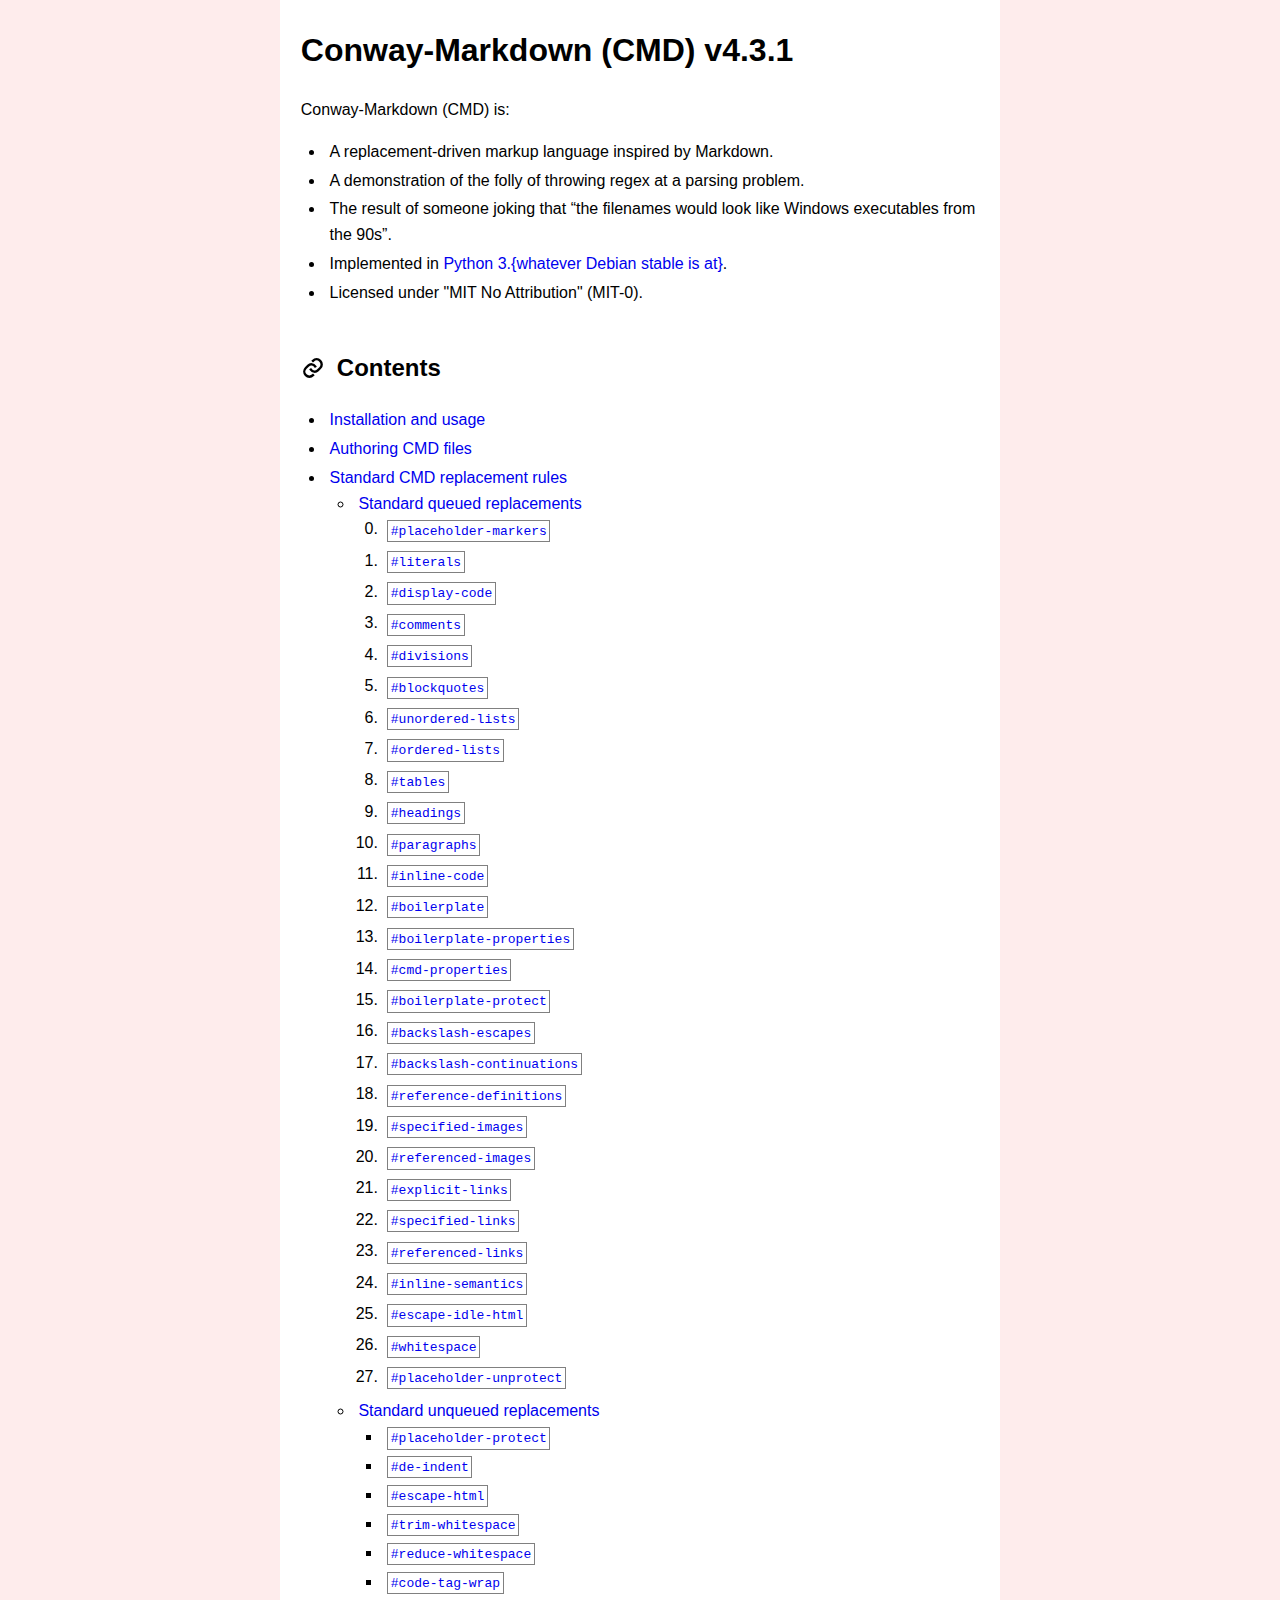
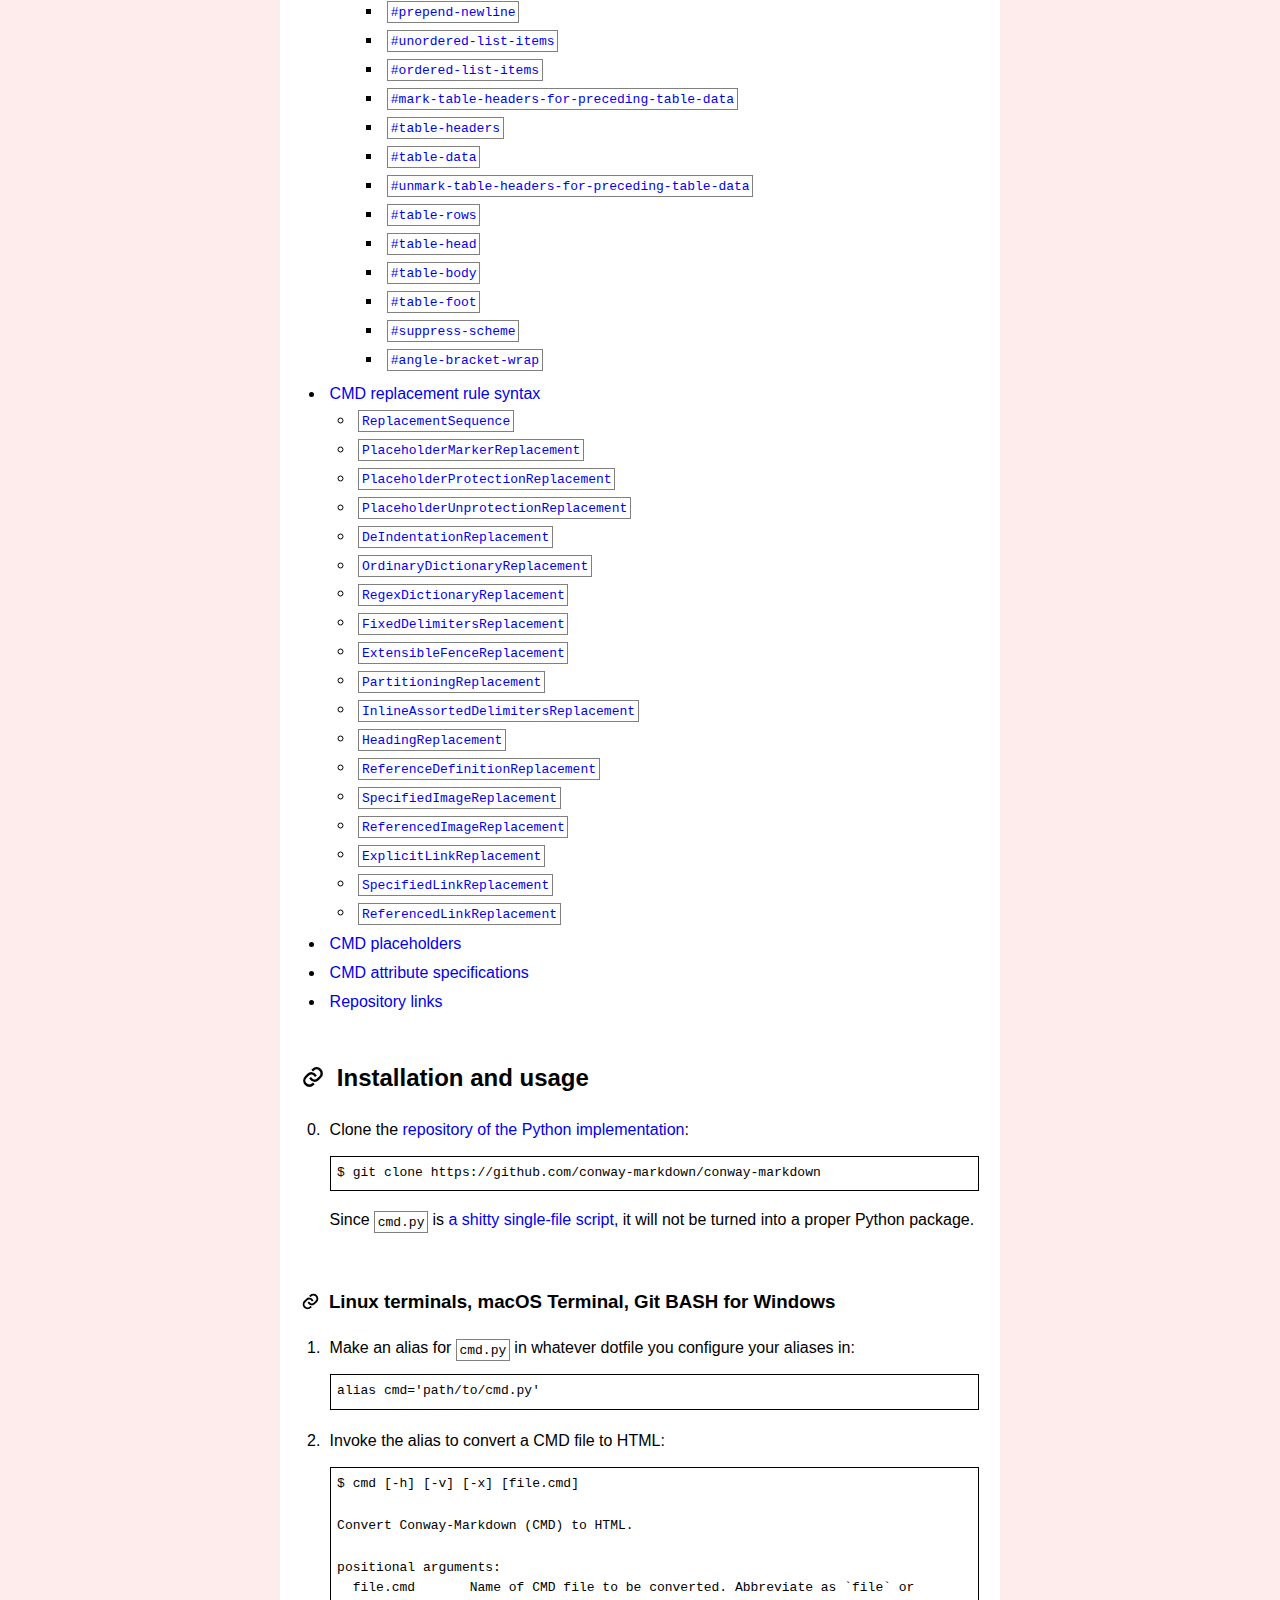
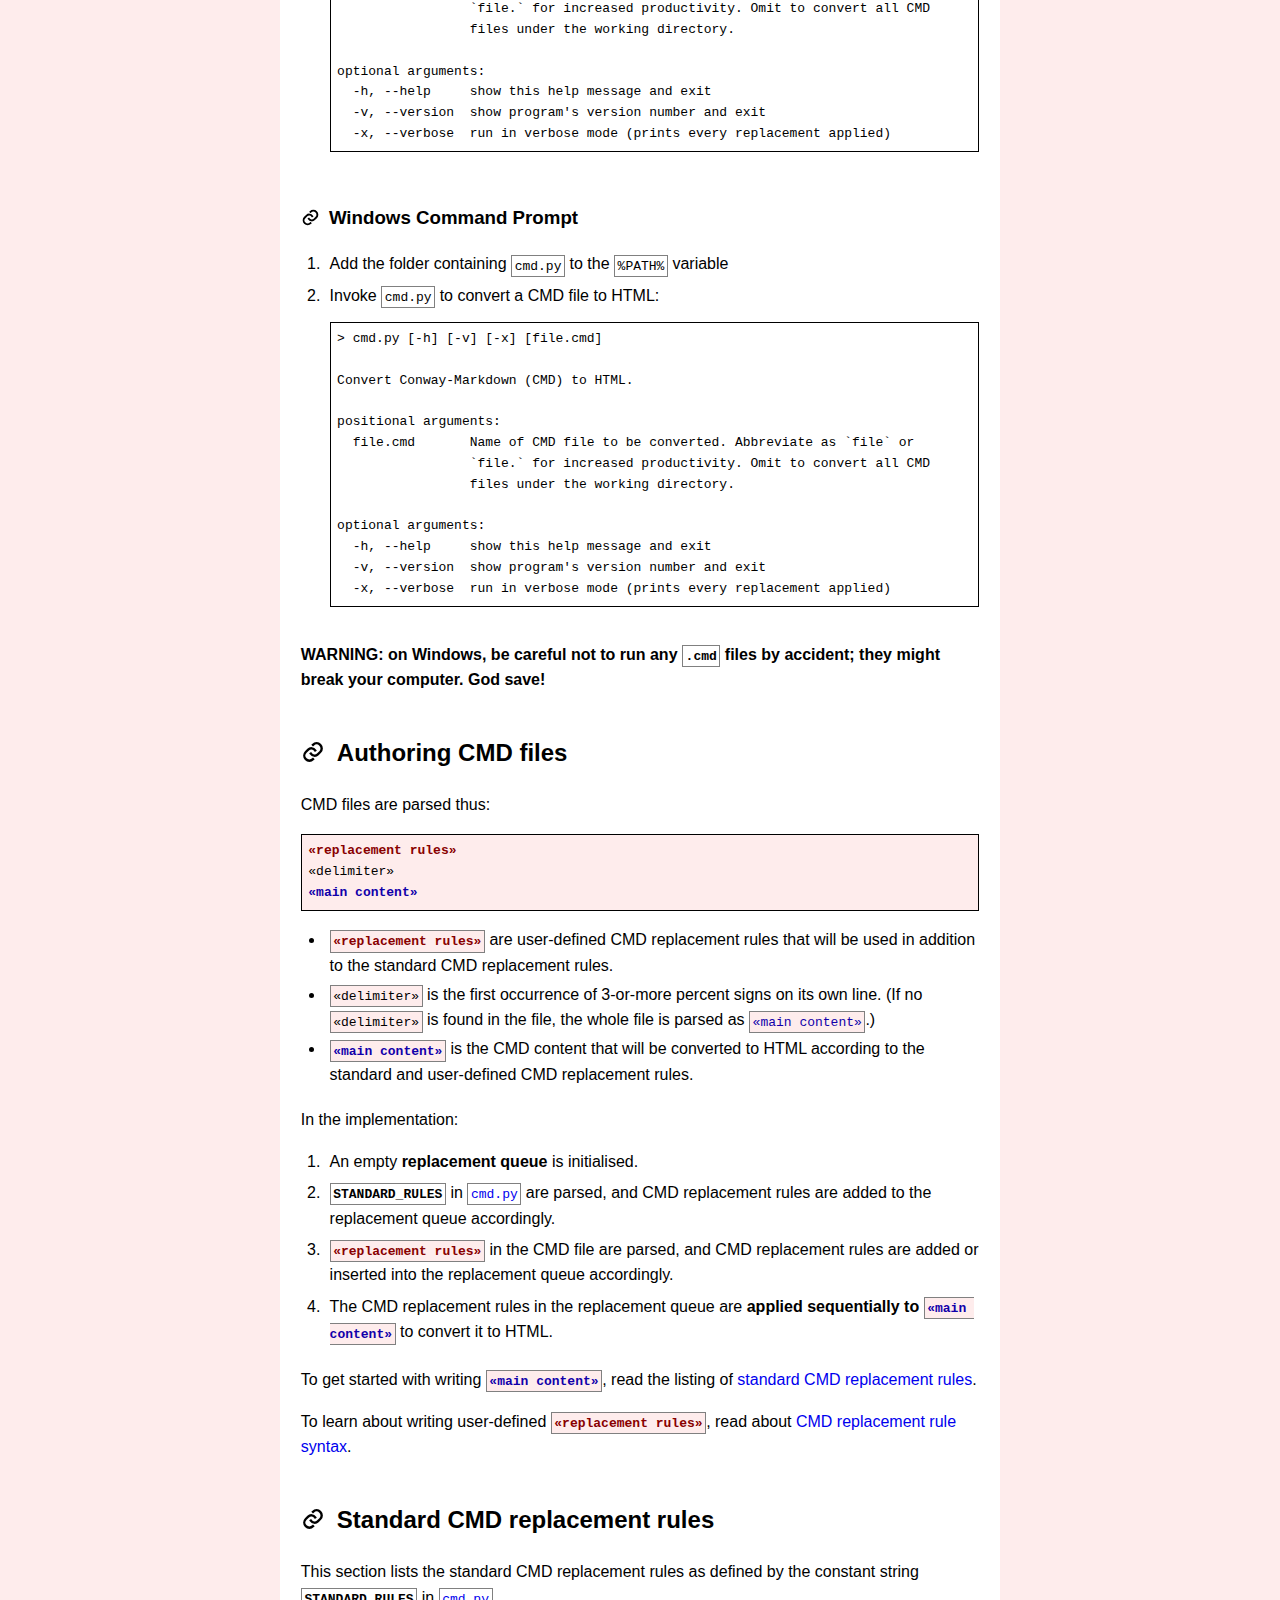
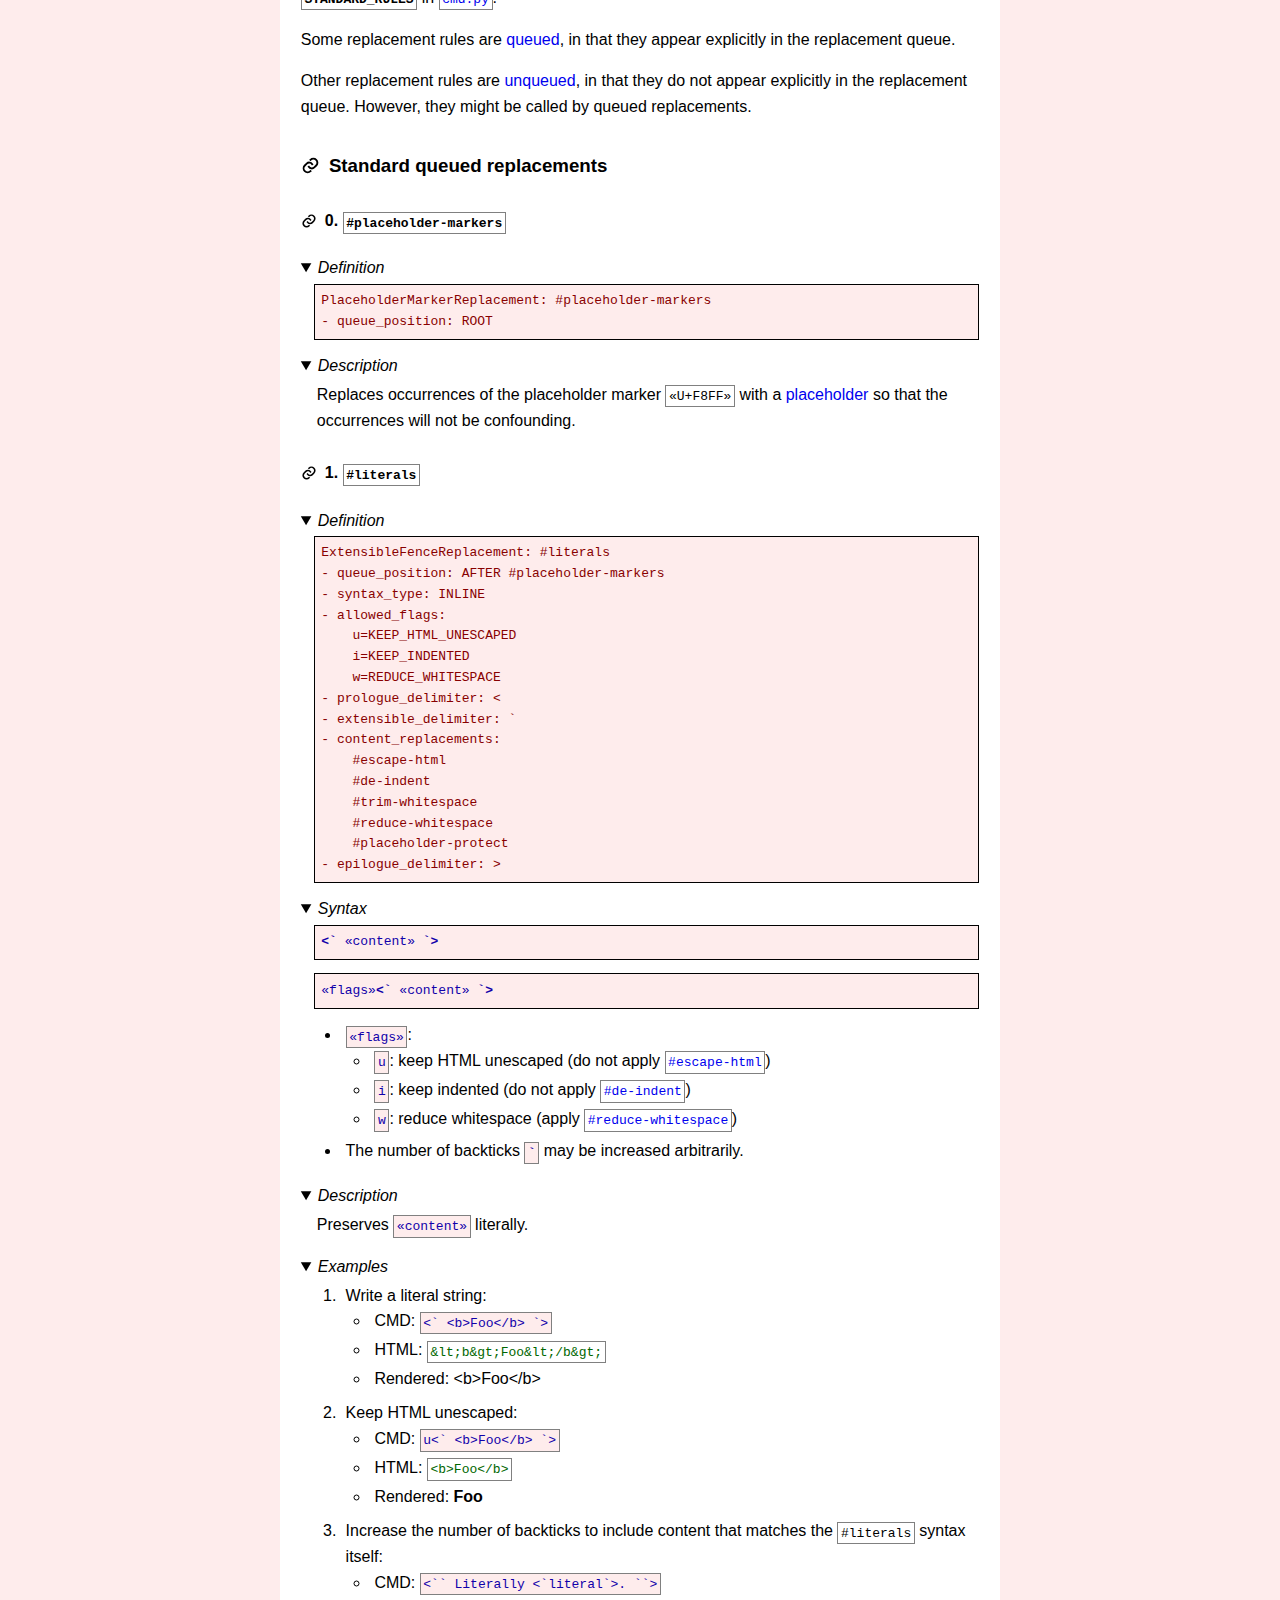
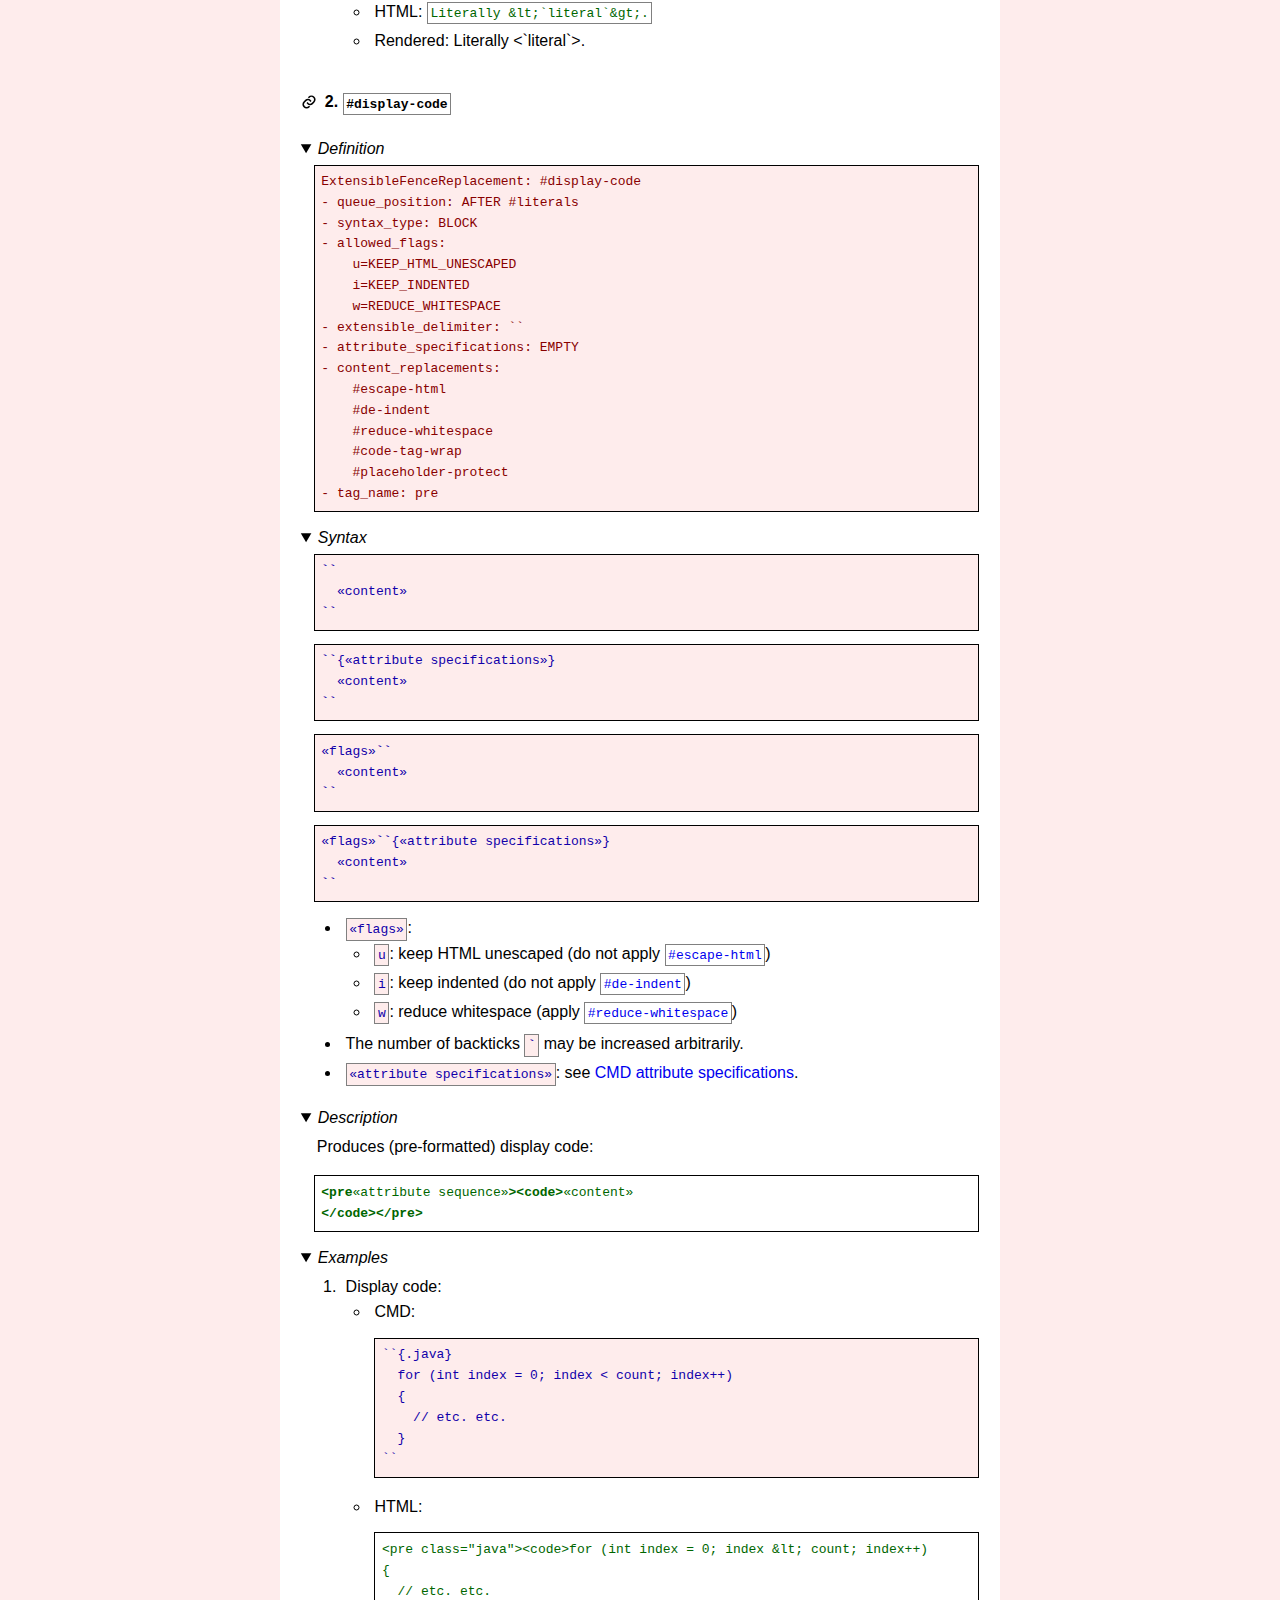
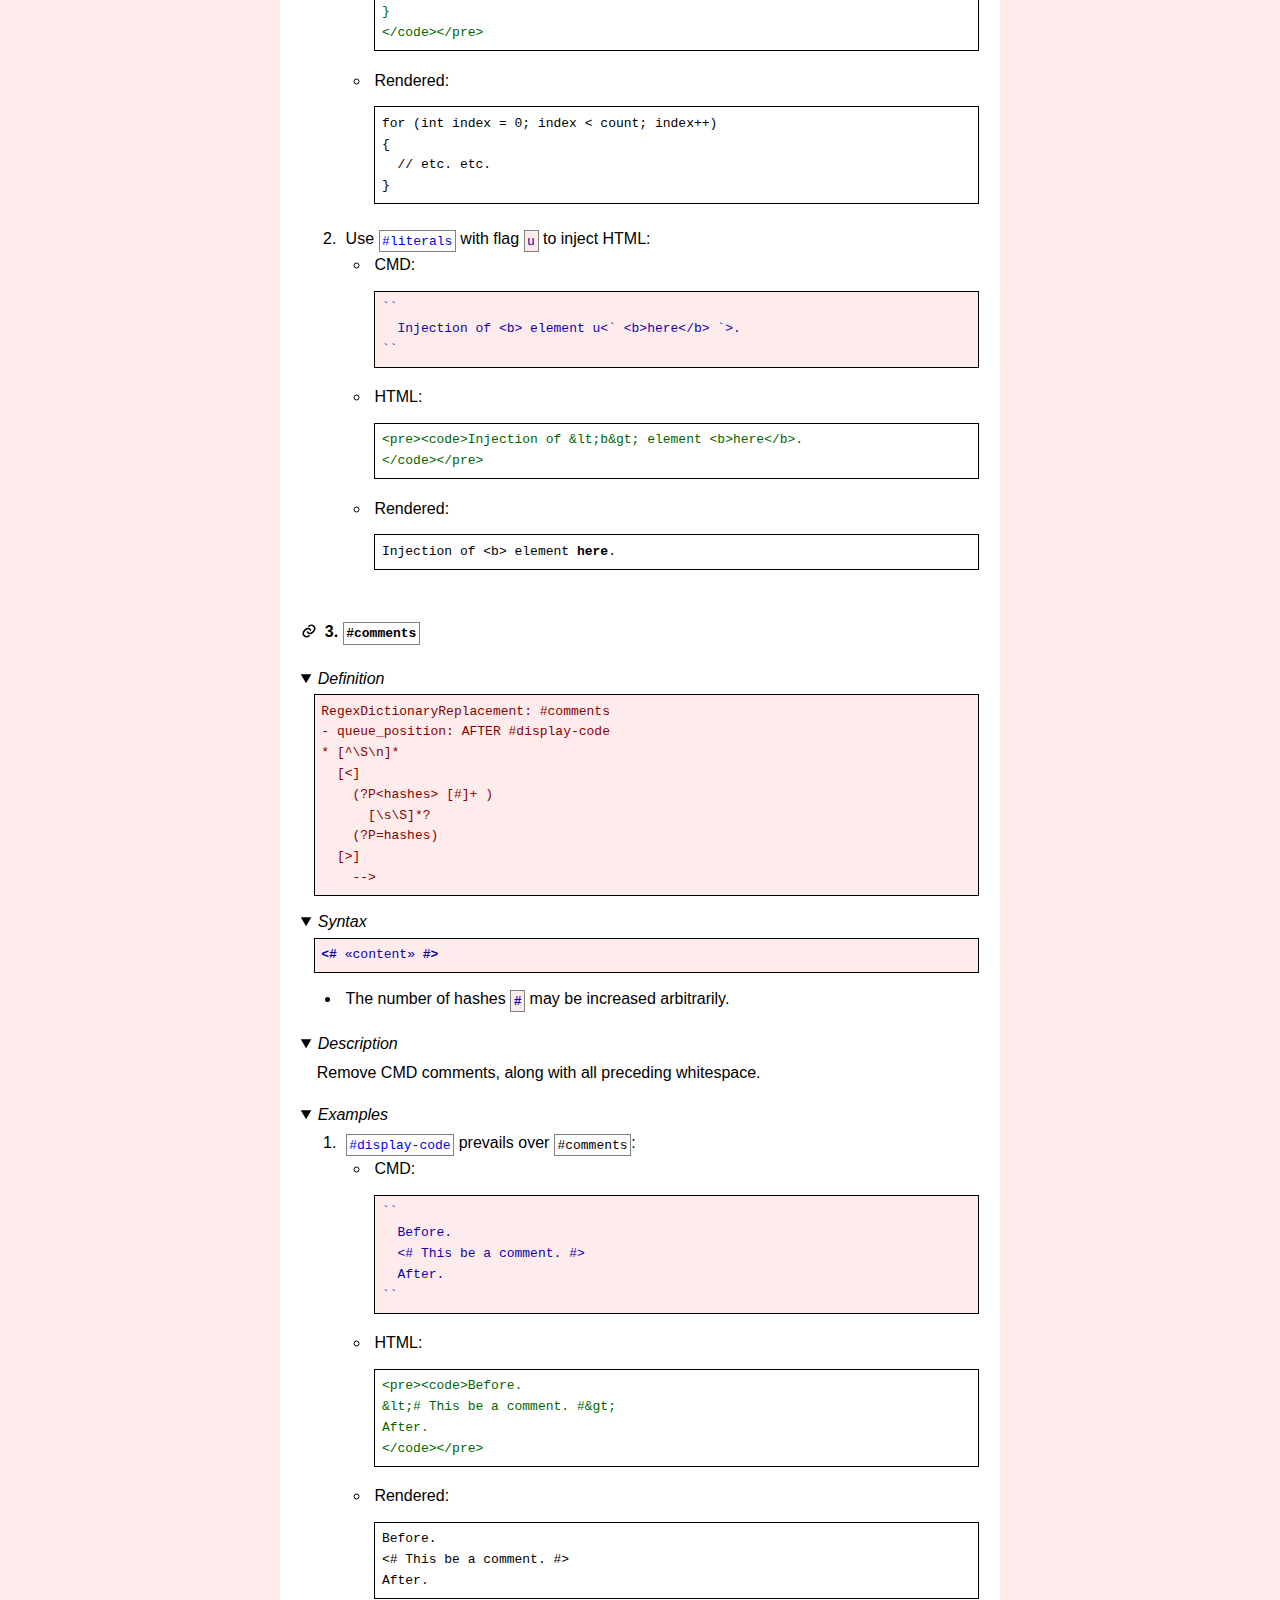
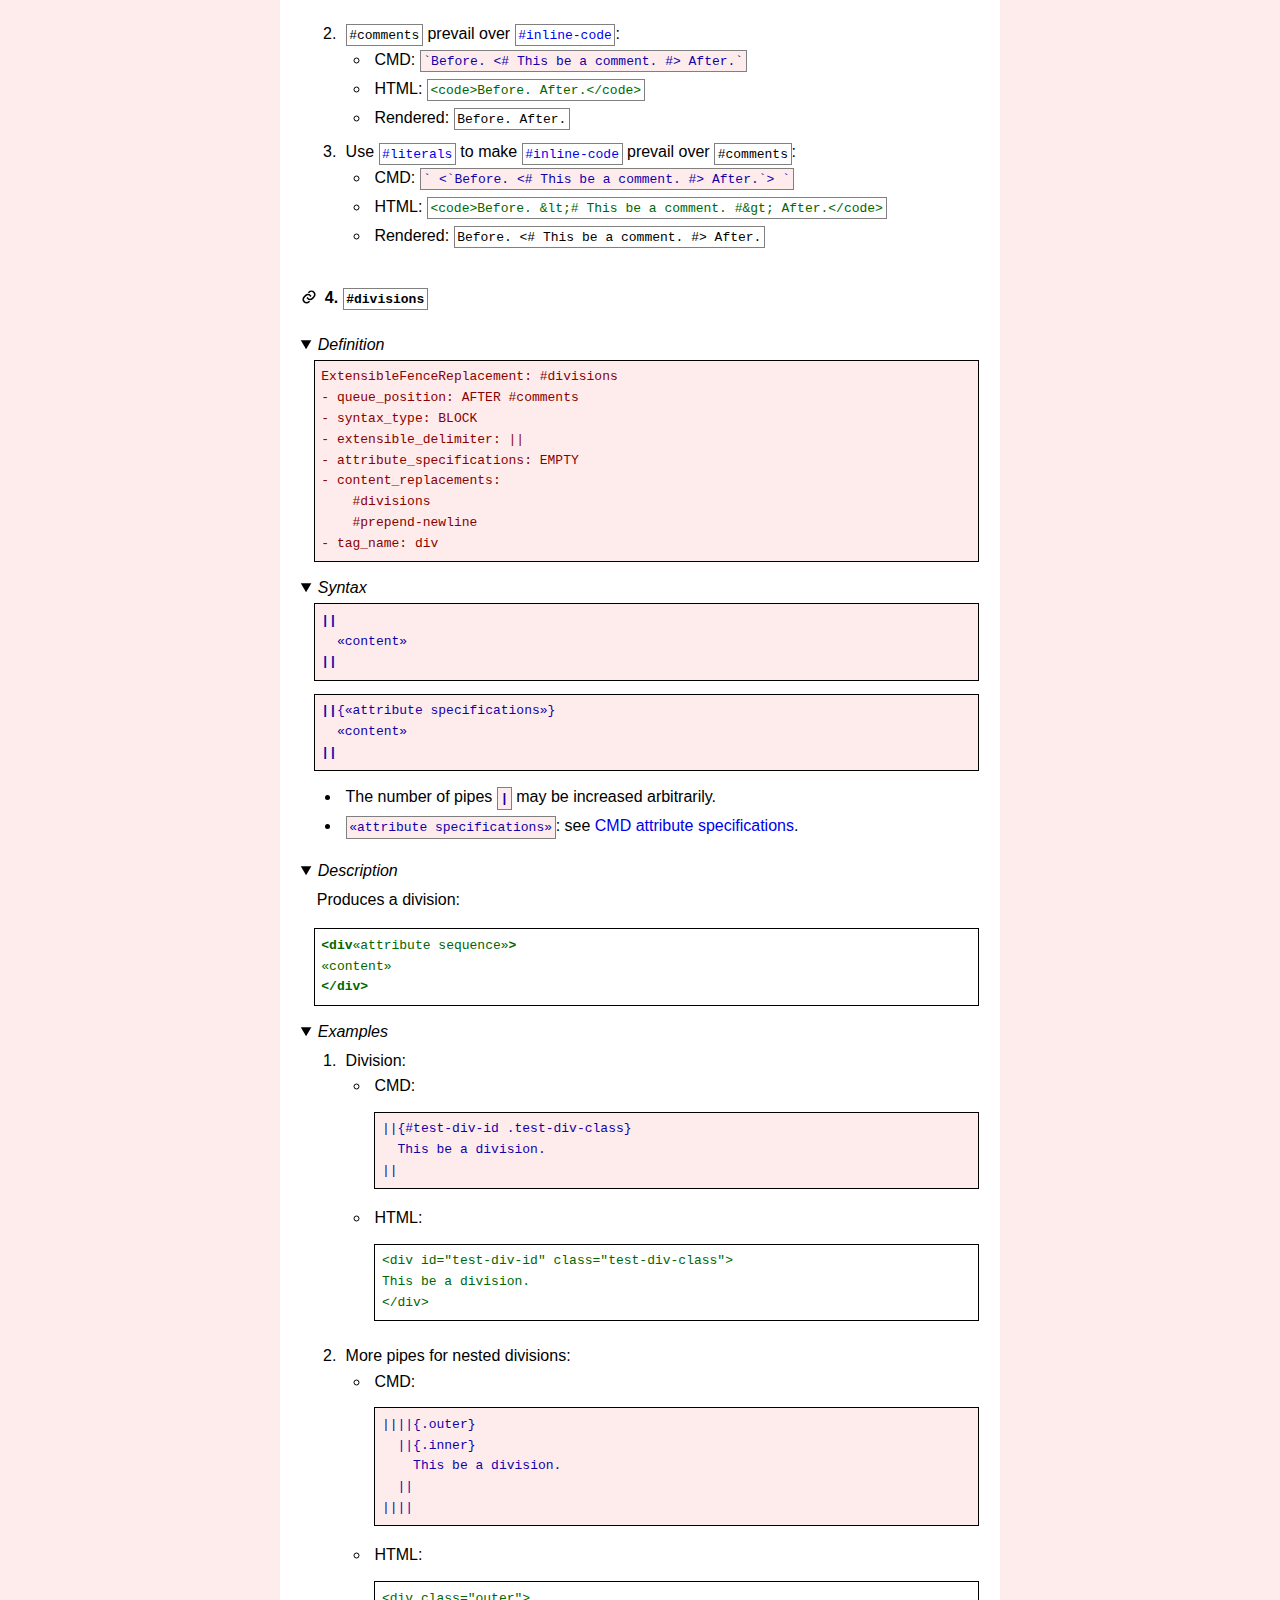
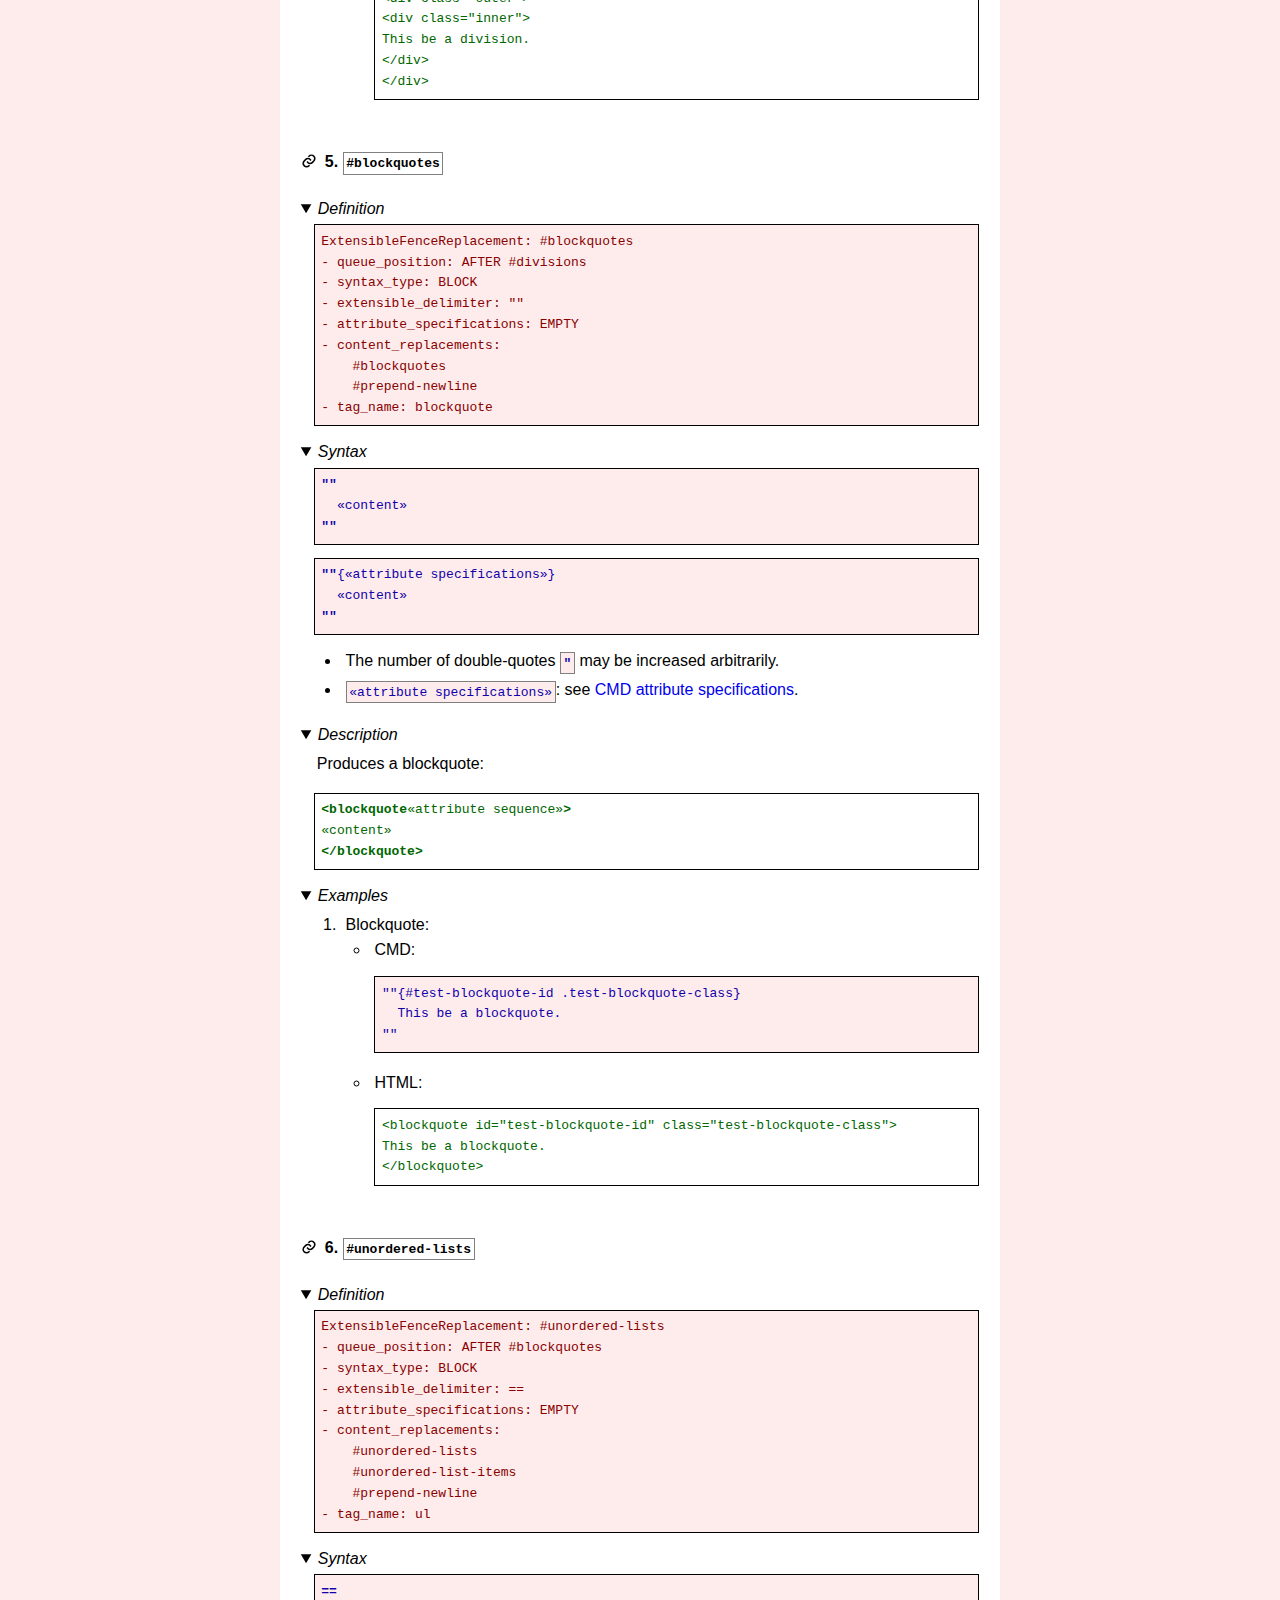
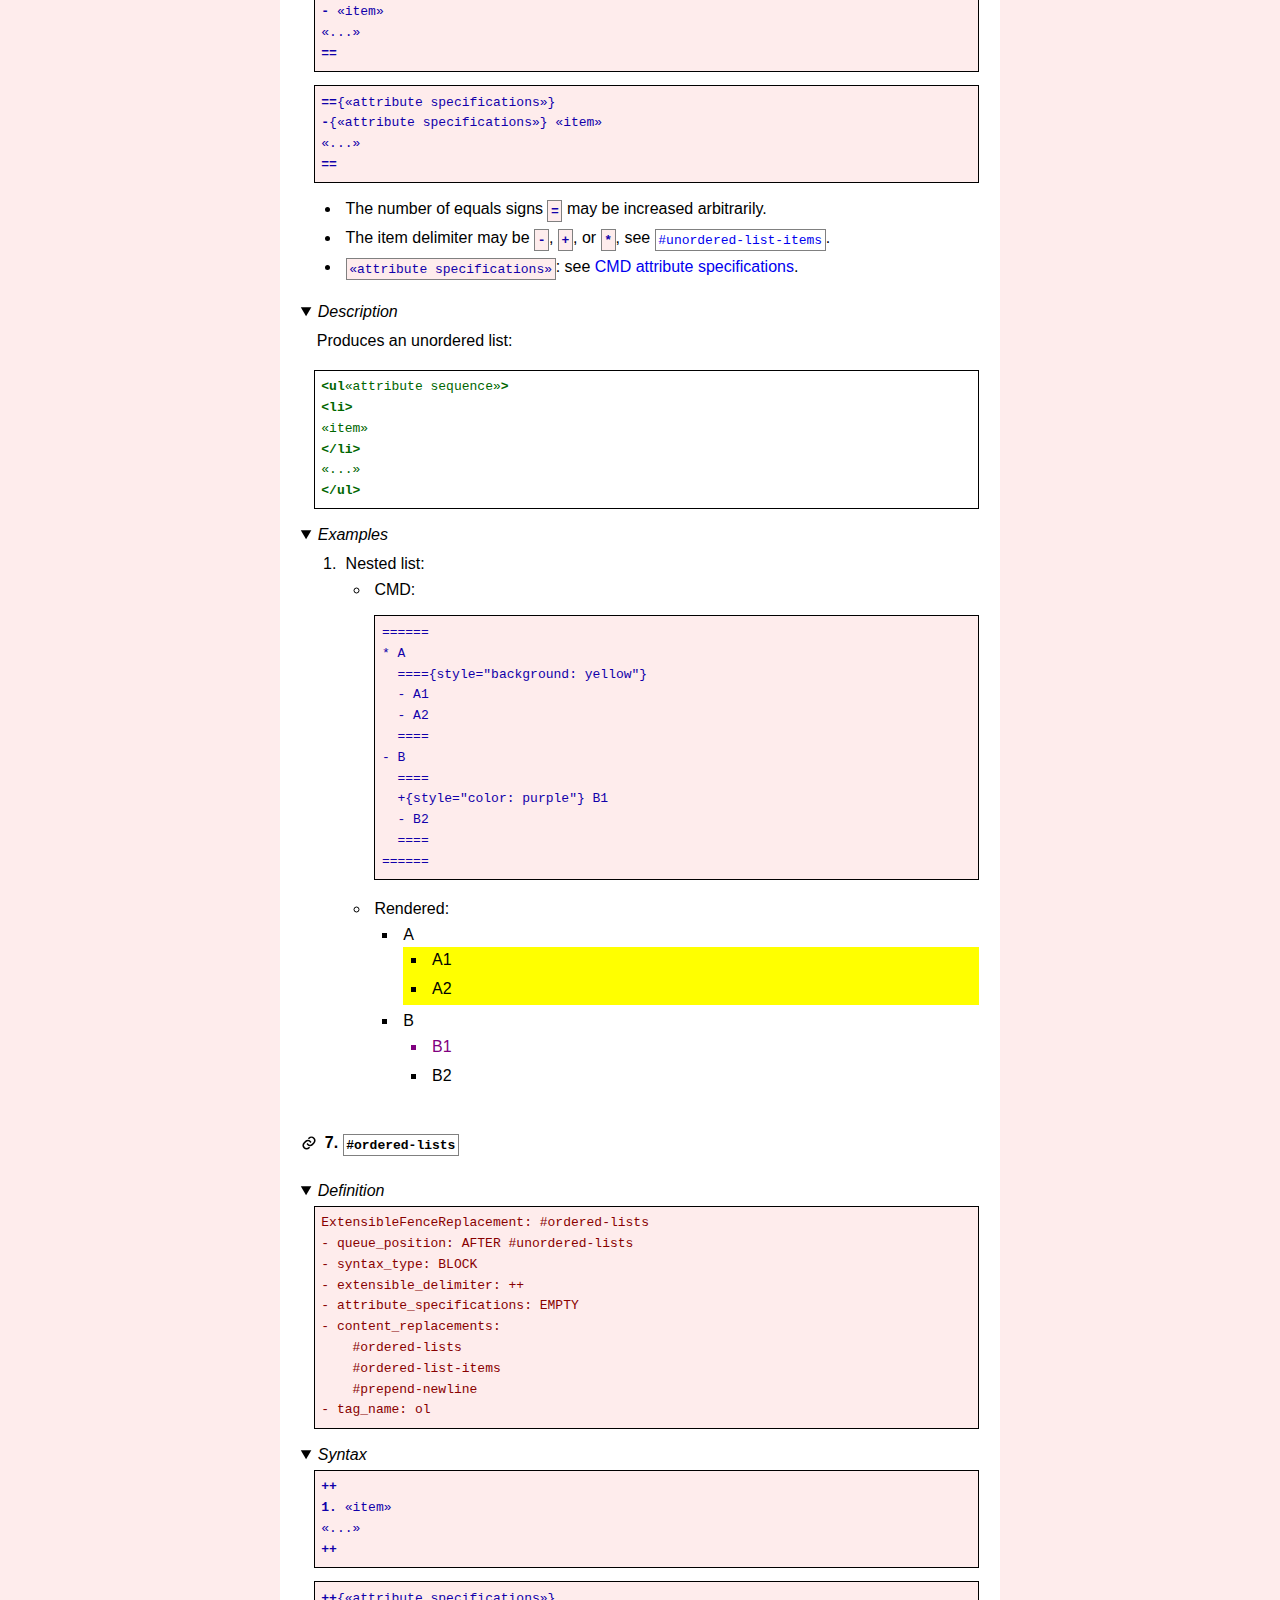
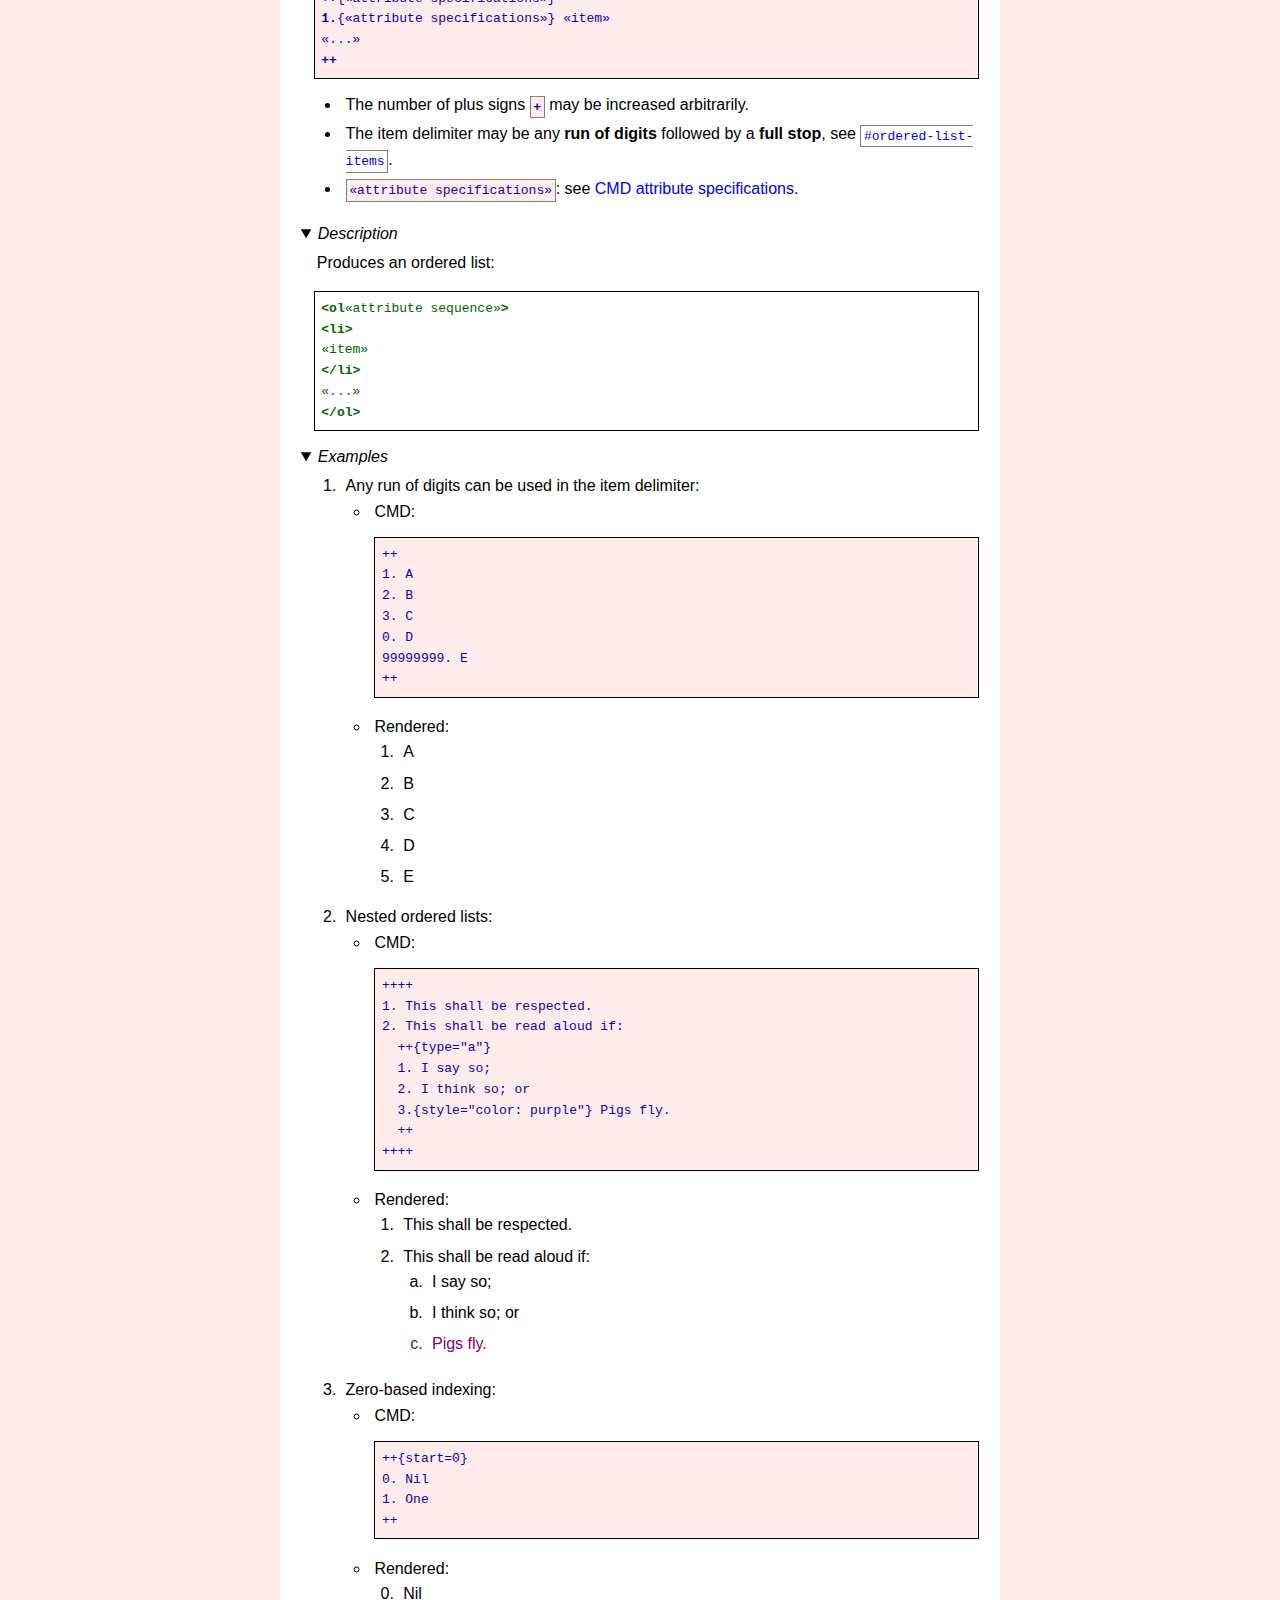
==== index.html @ ef483eed "Document leading-dot convention for IDs" ====
<!DOCTYPE html>
<html lang="en">
<head>
<meta charset="utf-8">
<meta name="author" content="Conway">
<meta name="description" content="Documentation for Conway-Markdown (CMD).">
<meta name="viewport" content="width=device-width, initial-scale=1">
<link rel="stylesheet" href="/cmd.css">
<link rel="apple-touch-icon" sizes="180x180" href="/apple-touch-icon.png">
<link rel="icon" type="image/png" sizes="32x32" href="/favicon-32x32.png">
<link rel="icon" type="image/png" sizes="16x16" href="/favicon-16x16.png">
<link rel="manifest" href="/site.webmanifest">
<link rel="mask-icon" href="/safari-pinned-tab.svg" color="#7000ff">
<meta name="msapplication-TileColor" content="#00aba9">
<meta name="theme-color" content="#ffffff">
<title>Conway-Markdown (CMD) v4.3.1</title>
</head>
<body>
<h1>Conway-Markdown (CMD) v4.3.1</h1>
<p>
Conway-Markdown (CMD) is:
</p>
<ul>
<li>
A replacement-driven markup language inspired by Markdown.
</li>
<li>
A demonstration of the folly of throwing regex at a parsing problem.
</li>
<li>
The result of someone joking that
<q>the filenames would look like Windows executables from the 90s</q>.
</li>
<li>
Implemented in <a href="https://packages.debian.org/stable/python3">Python 3.{whatever Debian stable is at}</a>.
</li>
<li>
Licensed under "MIT No Attribution" (MIT-0).
</li>
</ul>
<h2 id="contents"><a href="#contents" class="permalink" aria-label="Permalink"></a>Contents</h2>
<ul>
<li>
<a href="#installation-and-usage">Installation and usage</a>
</li>
<li>
<a href="#authoring-cmd-files">Authoring CMD files</a>
</li>
<li>
<a href="#standard-rules">Standard CMD replacement rules</a>
<ul>
<li>
<a href="#standard-queued-replacements">Standard queued replacements</a>
<ol start="0">
<li>
<a href="#placeholder-markers"><code>#placeholder-markers</code></a>
</li>
<li>
<a href="#literals"><code>#literals</code></a>
</li>
<li>
<a href="#display-code"><code>#display-code</code></a>
</li>
<li>
<a href="#comments"><code>#comments</code></a>
</li>
<li>
<a href="#divisions"><code>#divisions</code></a>
</li>
<li>
<a href="#blockquotes"><code>#blockquotes</code></a>
</li>
<li>
<a href="#unordered-lists"><code>#unordered-lists</code></a>
</li>
<li>
<a href="#ordered-lists"><code>#ordered-lists</code></a>
</li>
<li>
<a href="#tables"><code>#tables</code></a>
</li>
<li>
<a href="#headings"><code>#headings</code></a>
</li>
<li>
<a href="#paragraphs"><code>#paragraphs</code></a>
</li>
<li>
<a href="#inline-code"><code>#inline-code</code></a>
</li>
<li>
<a href="#boilerplate"><code>#boilerplate</code></a>
</li>
<li>
<a href="#boilerplate-properties"><code>#boilerplate-properties</code></a>
</li>
<li>
<a href="#cmd-properties"><code>#cmd-properties</code></a>
</li>
<li>
<a href="#boilerplate-protect"><code>#boilerplate-protect</code></a>
</li>
<li>
<a href="#backslash-escapes"><code>#backslash-escapes</code></a>
</li>
<li>
<a href="#backslash-continuations"><code>#backslash-continuations</code></a>
</li>
<li>
<a href="#reference-definitions"><code>#reference-definitions</code></a>
</li>
<li>
<a href="#specified-images"><code>#specified-images</code></a>
</li>
<li>
<a href="#referenced-images"><code>#referenced-images</code></a>
</li>
<li>
<a href="#explicit-links"><code>#explicit-links</code></a>
</li>
<li>
<a href="#specified-links"><code>#specified-links</code></a>
</li>
<li>
<a href="#referenced-links"><code>#referenced-links</code></a>
</li>
<li>
<a href="#inline-semantics"><code>#inline-semantics</code></a>
</li>
<li>
<a href="#escape-idle-html"><code>#escape-idle-html</code></a>
</li>
<li>
<a href="#whitespace"><code>#whitespace</code></a>
</li>
<li>
<a href="#placeholder-unprotect"><code>#placeholder-unprotect</code></a>
</li>
</ol>
</li>
<li>
<a href="#standard-unqueued-replacements">Standard unqueued replacements</a>
<ul>
<li>
<a href="#placeholder-protect"><code>#placeholder-protect</code></a>
</li>
<li>
<a href="#de-indent"><code>#de-indent</code></a>
</li>
<li>
<a href="#escape-html"><code>#escape-html</code></a>
</li>
<li>
<a href="#trim-whitespace"><code>#trim-whitespace</code></a>
</li>
<li>
<a href="#reduce-whitespace"><code>#reduce-whitespace</code></a>
</li>
<li>
<a href="#code-tag-wrap"><code>#code-tag-wrap</code></a>
</li>
<li>
<a href="#prepend-newline"><code>#prepend-newline</code></a>
</li>
<li>
<a href="#unordered-list-items"><code>#unordered-list-items</code></a>
</li>
<li>
<a href="#ordered-list-items"><code>#ordered-list-items</code></a>
</li>
<li>
<a href="#mark-table-headers-for-preceding-table-data"><code>#mark-table-headers-for-preceding-table-data</code></a>
</li>
<li>
<a href="#table-headers"><code>#table-headers</code></a>
</li>
<li>
<a href="#table-data"><code>#table-data</code></a>
</li>
<li>
<a href="#unmark-table-headers-for-preceding-table-data"><code>#unmark-table-headers-for-preceding-table-data</code></a>
</li>
<li>
<a href="#table-rows"><code>#table-rows</code></a>
</li>
<li>
<a href="#table-head"><code>#table-head</code></a>
</li>
<li>
<a href="#table-body"><code>#table-body</code></a>
</li>
<li>
<a href="#table-foot"><code>#table-foot</code></a>
</li>
<li>
<a href="#suppress-scheme"><code>#suppress-scheme</code></a>
</li>
<li>
<a href="#angle-bracket-wrap"><code>#angle-bracket-wrap</code></a>
</li>
</ul>
</li>
</ul>
</li>
<li>
<a href="#replacement-rule-syntax">CMD replacement rule syntax</a>
<ul>
<li>
<a href="#ReplacementSequence"><code>ReplacementSequence</code></a>
</li>
<li>
<a href="#PlaceholderMarkerReplacement"><code>PlaceholderMarkerReplacement</code></a>
</li>
<li>
<a href="#PlaceholderProtectionReplacement"><code>PlaceholderProtectionReplacement</code></a>
</li>
<li>
<a href="#PlaceholderUnprotectionReplacement"><code>PlaceholderUnprotectionReplacement</code></a>
</li>
<li>
<a href="#DeIndentationReplacement"><code>DeIndentationReplacement</code></a>
</li>
<li>
<a href="#OrdinaryDictionaryReplacement"><code>OrdinaryDictionaryReplacement</code></a>
</li>
<li>
<a href="#RegexDictionaryReplacement"><code>RegexDictionaryReplacement</code></a>
</li>
<li>
<a href="#FixedDelimitersReplacement"><code>FixedDelimitersReplacement</code></a>
</li>
<li>
<a href="#ExtensibleFenceReplacement"><code>ExtensibleFenceReplacement</code></a>
</li>
<li>
<a href="#PartitioningReplacement"><code>PartitioningReplacement</code></a>
</li>
<li>
<a href="#InlineAssortedDelimitersReplacement"><code>InlineAssortedDelimitersReplacement</code></a>
</li>
<li>
<a href="#HeadingReplacement"><code>HeadingReplacement</code></a>
</li>
<li>
<a href="#ReferenceDefinitionReplacement"><code>ReferenceDefinitionReplacement</code></a>
</li>
<li>
<a href="#SpecifiedImageReplacement"><code>SpecifiedImageReplacement</code></a>
</li>
<li>
<a href="#ReferencedImageReplacement"><code>ReferencedImageReplacement</code></a>
</li>
<li>
<a href="#ExplicitLinkReplacement"><code>ExplicitLinkReplacement</code></a>
</li>
<li>
<a href="#SpecifiedLinkReplacement"><code>SpecifiedLinkReplacement</code></a>
</li>
<li>
<a href="#ReferencedLinkReplacement"><code>ReferencedLinkReplacement</code></a>
</li>
</ul>
</li>
<li>
<a href="#cmd-placeholders">CMD placeholders</a>
</li>
<li>
<a href="#cmd-attribute-specifications">CMD attribute specifications</a>
</li>
<li>
<a href="#repository-links">Repository links</a>
</li>
</ul>
<h2 id="installation-and-usage"><a href="#installation-and-usage" class="permalink" aria-label="Permalink"></a>Installation and usage</h2>
<ol start="0">
<li>
Clone the <a href="https://github.com/conway-markdown/conway-markdown">repository of the Python implementation</a>:
<pre><code>$ git clone https://github.com/conway-markdown/conway-markdown
</code></pre>
<p>
Since <code>cmd.py</code> is <a href="https://github.com/conway-markdown/conway-markdown/blob/master/cmd.py">a shitty single-file script</a>,
it will not be turned into a proper Python package.
</p>
</li>
</ol>
<h3 id="linux-terminals"><a href="#linux-terminals" class="permalink" aria-label="Permalink"></a>Linux terminals, macOS Terminal, Git BASH for Windows</h3>
<ol>
<li>
Make an alias for <code>cmd.py</code> in whatever dotfile
you configure your aliases in:
<pre><code>alias cmd='path/to/cmd.py'
</code></pre>
</li>
<li>
Invoke the alias to convert a CMD file to HTML:
<pre><code>$ cmd [-h] [-v] [-x] [file.cmd]

Convert Conway-Markdown (CMD) to HTML.

positional arguments:
  file.cmd       Name of CMD file to be converted. Abbreviate as `file` or
                 `file.` for increased productivity. Omit to convert all CMD
                 files under the working directory.

optional arguments:
  -h, --help     show this help message and exit
  -v, --version  show program's version number and exit
  -x, --verbose  run in verbose mode (prints every replacement applied)
</code></pre>
</li>
</ol>
<h3 id="windows-command-prompt"><a href="#windows-command-prompt" class="permalink" aria-label="Permalink"></a>Windows Command Prompt</h3>
<ol>
<li>
Add the folder containing <code>cmd.py</code> to the <code>%PATH%</code> variable
</li>
<li>
Invoke <code>cmd.py</code> to convert a CMD file to HTML:
<pre><code>&gt; cmd.py [-h] [-v] [-x] [file.cmd]

Convert Conway-Markdown (CMD) to HTML.

positional arguments:
  file.cmd       Name of CMD file to be converted. Abbreviate as `file` or
                 `file.` for increased productivity. Omit to convert all CMD
                 files under the working directory.

optional arguments:
  -h, --help     show this help message and exit
  -v, --version  show program's version number and exit
  -x, --verbose  run in verbose mode (prints every replacement applied)
</code></pre>
</li>
</ol>
<p>
<strong>WARNING: on Windows, be careful not to run any <code>.cmd</code> files by accident;
they might break your computer. God save!</strong>
</p>
<h2 id="authoring-cmd-files"><a href="#authoring-cmd-files" class="permalink" aria-label="Permalink"></a>Authoring CMD files</h2>
<p>
CMD files are parsed thus:
</p>
<pre class="cmd"><code><b class="cmdr">«replacement rules»</b>
«delimiter»
<b class="cmdc">«main content»</b>
</code></pre>
<ul>
<li>
<b><code class="cmd cmdr">«replacement rules»</code></b> are user-defined CMD replacement rules
that will be used in addition to the standard CMD replacement rules.
</li>
<li>
<code class="cmd">«delimiter»</code> is the first occurrence of
3-or-more percent signs on its own line.
(If no <code class="cmd">«delimiter»</code> is found in the file,
the whole file is parsed as <code class="cmd cmdc">«main content»</code>.)
</li>
<li>
<b><code class="cmd cmdc">«main content»</code></b> is the CMD content
that will be converted to HTML according to
the standard and user-defined CMD replacement rules.
</li>
</ul>
<p>
In the implementation:
</p>
<ol>
<li>
An empty <b>replacement queue</b> is initialised.
</li>
<li>
<b><code>STANDARD_RULES</code></b> in <a href="https://github.com/conway-markdown/conway-markdown/blob/master/cmd.py"><code>cmd.py</code></a> are parsed,
and CMD replacement rules are added to the replacement queue accordingly.
</li>
<li>
<b><code class="cmd cmdr">«replacement rules»</code></b> in the CMD file are parsed,
and CMD replacement rules are added or inserted into the replacement queue
accordingly.
</li>
<li>
The CMD replacement rules in the replacement queue are
<b>applied sequentially to <code class="cmd cmdc">«main content»</code></b>
to convert it to HTML.
</li>
</ol>
<p>
To get started with writing <b><code class="cmd cmdc">«main content»</code></b>,
read the listing of <a href="#standard-rules">standard CMD replacement rules</a>.
</p>
<p>
To learn about writing user-defined <b><code class="cmd cmdr">«replacement rules»</code></b>,
read about <a href="#replacement-rule-syntax">CMD replacement rule syntax</a>.
</p>
<h2 id="standard-rules"><a href="#standard-rules" class="permalink" aria-label="Permalink"></a>Standard CMD replacement rules</h2>
<p>
This section lists the standard CMD replacement rules
as defined by the constant string <b><code>STANDARD_RULES</code></b> in <a href="https://github.com/conway-markdown/conway-markdown/blob/master/cmd.py"><code>cmd.py</code></a>.
</p>
<p>
Some replacement rules are <a href="#standard-queued-replacements">queued</a>,
in that they appear explicitly in the replacement queue.
</p>
<p>
Other replacement rules are <a href="#standard-unqueued-replacements">unqueued</a>,
in that they do not appear explicitly in the replacement queue.
However, they might be called by queued replacements.
</p>
<h3 id="standard-queued-replacements"><a href="#standard-queued-replacements" class="permalink" aria-label="Permalink"></a>Standard queued replacements</h3>
<h4 id="placeholder-markers"><a href="#placeholder-markers" class="permalink" aria-label="Permalink"></a>0. <code>#placeholder-markers</code></h4>
<details open>
<summary>Definition</summary>
<pre class="cmd cmdr"><code>PlaceholderMarkerReplacement: #placeholder-markers
- queue_position: ROOT
</code></pre>
</details>
<details open>
<summary>Description</summary>
<p>
Replaces occurrences of the placeholder marker <code>«U+F8FF»</code>
with a <a href="#cmd-placeholders">placeholder</a>
so that the occurrences will not be confounding.
</p>
</details>
<h4 id="literals"><a href="#literals" class="permalink" aria-label="Permalink"></a>1. <code>#literals</code></h4>
<details open>
<summary>Definition</summary>
<pre class="cmd cmdr"><code>ExtensibleFenceReplacement: #literals
- queue_position: AFTER #placeholder-markers
- syntax_type: INLINE
- allowed_flags:
    u=KEEP_HTML_UNESCAPED
    i=KEEP_INDENTED
    w=REDUCE_WHITESPACE
- prologue_delimiter: &lt;
- extensible_delimiter: `
- content_replacements:
    #escape-html
    #de-indent
    #trim-whitespace
    #reduce-whitespace
    #placeholder-protect
- epilogue_delimiter: &gt;
</code></pre>
</details>
<details open>
<summary>Syntax</summary>
<pre class="cmd cmdc"><code><b>&lt;</b><b>`</b> «content» <b>`</b><b>&gt;</b>
</code></pre>
<pre class="cmd cmdc"><code>«flags»<b>&lt;</b><b>`</b> «content» <b>`</b><b>&gt;</b>
</code></pre>
<ul>
<li>
<code class="cmd cmdc">«flags»</code>:
<ul>
<li>
<code class="cmd cmdc">u</code>: keep HTML unescaped (do not apply <a href="#escape-html"><code>#escape-html</code></a>)
</li>
<li>
<code class="cmd cmdc">i</code>: keep indented (do not apply <a href="#de-indent"><code>#de-indent</code></a>)
</li>
<li>
<code class="cmd cmdc">w</code>: reduce whitespace (apply <a href="#reduce-whitespace"><code>#reduce-whitespace</code></a>)
</li>
</ul>
</li>
<li>
The number of backticks <code class="cmd cmdc"><b>`</b></code>
may be increased arbitrarily.
</li>
</ul>
</details>
<details open>
<summary>Description</summary>
<p>
Preserves <code class="cmd cmdc">«content»</code> literally.
</p>
</details>
<details open>
<summary>Examples</summary>
<ol>
<li>
Write a literal string:
<ul>
<li>
CMD: <code class="cmd cmdc">&lt;` &lt;b&gt;Foo&lt;/b&gt; `&gt;</code>
</li>
<li>
HTML: <code class="html">&amp;lt;b&amp;gt;Foo&amp;lt;/b&amp;gt;</code>
</li>
<li>
Rendered: &lt;b&gt;Foo&lt;/b&gt;
</li>
</ul>
</li>
<li>
Keep HTML unescaped:
<ul>
<li>
CMD: <code class="cmd cmdc">u&lt;` &lt;b&gt;Foo&lt;/b&gt; `&gt;</code>
</li>
<li>
HTML: <code class="html">&lt;b&gt;Foo&lt;/b&gt;</code>
</li>
<li>
Rendered: <b>Foo</b>
</li>
</ul>
</li>
<li>
Increase the number of backticks to include content
that matches the <code>#literals</code> syntax itself:
<ul>
<li>
CMD: <code class="cmd cmdc">&lt;`` Literally &lt;`literal`&gt;. ``&gt;</code>
</li>
<li>
HTML: <code class="html">Literally &amp;lt;`literal`&amp;gt;.</code>
</li>
<li>
Rendered: Literally &lt;`literal`&gt;.
</li>
</ul>
</li>
</ol>
</details>
<h4 id="display-code"><a href="#display-code" class="permalink" aria-label="Permalink"></a>2. <code>#display-code</code></h4>
<details open>
<summary>Definition</summary>
<pre class="cmd cmdr"><code>ExtensibleFenceReplacement: #display-code
- queue_position: AFTER #literals
- syntax_type: BLOCK
- allowed_flags:
    u=KEEP_HTML_UNESCAPED
    i=KEEP_INDENTED
    w=REDUCE_WHITESPACE
- extensible_delimiter: ``
- attribute_specifications: EMPTY
- content_replacements:
    #escape-html
    #de-indent
    #reduce-whitespace
    #code-tag-wrap
    #placeholder-protect
- tag_name: pre
</code></pre>
</details>
<details open>
<summary>Syntax</summary>
<pre class="cmd cmdc"><code><b>``</b>
  «content»
<b>``</b>
</code></pre>
<pre class="cmd cmdc"><code><b>``</b>{«attribute specifications»}
  «content»
<b>``</b>
</code></pre>
<pre class="cmd cmdc"><code>«flags»<b>``</b>
  «content»
<b>``</b>
</code></pre>
<pre class="cmd cmdc"><code>«flags»<b>``</b>{«attribute specifications»}
  «content»
<b>``</b>
</code></pre>
<ul>
<li>
<code class="cmd cmdc">«flags»</code>:
<ul>
<li>
<code class="cmd cmdc">u</code>: keep HTML unescaped (do not apply <a href="#escape-html"><code>#escape-html</code></a>)
</li>
<li>
<code class="cmd cmdc">i</code>: keep indented (do not apply <a href="#de-indent"><code>#de-indent</code></a>)
</li>
<li>
<code class="cmd cmdc">w</code>: reduce whitespace (apply <a href="#reduce-whitespace"><code>#reduce-whitespace</code></a>)
</li>
</ul>
</li>
<li>
The number of backticks <code class="cmd cmdc"><b>`</b></code>
may be increased arbitrarily.
</li>
<li>
<code class="cmd cmdc">«attribute specifications»</code>:
see <a href="#cmd-attribute-specifications">CMD attribute specifications</a>.
</li>
</ul>
</details>
<details open>
<summary>Description</summary>
<p>
Produces (pre-formatted) display code:
</p>
<pre class="html"><code><b>&lt;pre</b>«attribute sequence»<b>&gt;&lt;code&gt;</b>«content»
<b>&lt;/code&gt;&lt;/pre&gt;</b>
</code></pre>
</details>
<details open>
<summary>Examples</summary>
<ol>
<li>
Display code:
<ul>
<li>
CMD:
<pre class="cmd cmdc"><code>``{.java}
  for (int index = 0; index &lt; count; index++)
  {
    // etc. etc.
  }
``
</code></pre>
</li>
<li>
HTML:
<pre class="html"><code>&lt;pre class="java"&gt;&lt;code&gt;for (int index = 0; index &amp;lt; count; index++)
{
  // etc. etc.
}
&lt;/code&gt;&lt;/pre&gt;
</code></pre>
</li>
<li>
Rendered:
<pre class="java"><code>for (int index = 0; index &lt; count; index++)
{
  // etc. etc.
}
</code></pre>
</li>
</ul>
</li>
<li>
Use <a href="#literals"><code>#literals</code></a> with flag <code class="cmd cmdc">u</code> to inject HTML:
<ul>
<li>
CMD:
<pre class="cmd cmdc"><code>``
  Injection of &lt;b&gt; element u&lt;` &lt;b&gt;here&lt;/b&gt; `&gt;.
``
</code></pre>
</li>
<li>
HTML:
<pre class="html"><code>&lt;pre&gt;&lt;code&gt;Injection of &amp;lt;b&amp;gt; element &lt;b&gt;here&lt;/b&gt;.
&lt;/code&gt;&lt;/pre&gt;
</code></pre>
</li>
<li>
Rendered:
<pre><code>Injection of &lt;b&gt; element <b>here</b>.
</code></pre>
</li>
</ul>
</li>
</ol>
</details>
<h4 id="comments"><a href="#comments" class="permalink" aria-label="Permalink"></a>3. <code>#comments</code></h4>
<details open>
<summary>Definition</summary>
<pre class="cmd cmdr"><code>RegexDictionaryReplacement: #comments
- queue_position: AFTER #display-code
* [^\S\n]*
  [&lt;]
    (?P&lt;hashes&gt; [#]+ )
      [\s\S]*?
    (?P=hashes)
  [&gt;]
    --&gt;
</code></pre>
</details>
<details open>
<summary>Syntax</summary>
<pre class="cmd cmdc"><code><b>&lt;</b><b>#</b> «content» <b>#</b><b>&gt;</b>
</code></pre>
<ul>
<li>
The number of hashes <code class="cmd cmdc"><b>#</b></code> may be increased arbitrarily.
</li>
</ul>
</details>
<details open>
<summary>Description</summary>
<p>
Remove CMD comments, along with all preceding whitespace.
</p>
</details>
<details open>
<summary>Examples</summary>
<ol>
<li>
<a href="#display-code"><code>#display-code</code></a> prevails over <code>#comments</code>:
<ul>
<li>
CMD:
<pre class="cmd cmdc"><code>``
  Before.
  &lt;# This be a comment. #&gt;
  After.
``
</code></pre>
</li>
<li>
HTML:
<pre class="html"><code>&lt;pre&gt;&lt;code&gt;Before.
&amp;lt;# This be a comment. #&amp;gt;
After.
&lt;/code&gt;&lt;/pre&gt;
</code></pre>
</li>
<li>
Rendered:
<pre><code>Before.
&lt;# This be a comment. #&gt;
After.
</code></pre>
</li>
</ul>
</li>
<li>
<code>#comments</code> prevail over <a href="#inline-code"><code>#inline-code</code></a>:
<ul>
<li>
CMD: <code class="cmd cmdc">`Before. &lt;# This be a comment. #&gt; After.`</code>
</li>
<li>
HTML: <code class="html">&lt;code&gt;Before. After.&lt;/code&gt;</code>
</li>
<li>
Rendered: <code>Before. After.</code>
</li>
</ul>
</li>
<li>
Use <a href="#literals"><code>#literals</code></a> to make <a href="#inline-code"><code>#inline-code</code></a> prevail over <code>#comments</code>:
<ul>
<li>
CMD:
<code class="cmd cmdc">` &lt;`Before. &lt;# This be a comment. #&gt; After.`&gt; `</code>
</li>
<li>
HTML:
<code class="html">&lt;code&gt;Before. &amp;lt;# This be a comment. #&amp;gt; After.&lt;/code&gt;</code>
</li>
<li>
Rendered:
<code>Before. &lt;# This be a comment. #&gt; After.</code>
</li>
</ul>
</li>
</ol>
</details>
<h4 id="divisions"><a href="#divisions" class="permalink" aria-label="Permalink"></a>4. <code>#divisions</code></h4>
<details open>
<summary>Definition</summary>
<pre class="cmd cmdr"><code>ExtensibleFenceReplacement: #divisions
- queue_position: AFTER #comments
- syntax_type: BLOCK
- extensible_delimiter: ||
- attribute_specifications: EMPTY
- content_replacements:
    #divisions
    #prepend-newline
- tag_name: div
</code></pre>
</details>
<details open>
<summary>Syntax</summary>
<pre class="cmd cmdc"><code><b>||</b>
  «content»
<b>||</b>
</code></pre>
<pre class="cmd cmdc"><code><b>||</b>{«attribute specifications»}
  «content»
<b>||</b>
</code></pre>
<ul>
<li>
The number of pipes <code class="cmd cmdc"><b>|</b></code> may be increased arbitrarily.
</li>
<li>
<code class="cmd cmdc">«attribute specifications»</code>:
see <a href="#cmd-attribute-specifications">CMD attribute specifications</a>.
</li>
</ul>
</details>
<details open>
<summary>Description</summary>
<p>
Produces a division:
</p>
<pre class="html"><code><b>&lt;div</b>«attribute sequence»<b>&gt;</b>
«content»
<b>&lt;/div&gt;</b>
</code></pre>
</details>
<details open>
<summary>Examples</summary>
<ol>
<li>
Division:
<ul>
<li>
CMD:
<pre class="cmd cmdc"><code>||{#test-div-id .test-div-class}
  This be a division.
||
</code></pre>
</li>
<li>
HTML:
<pre class="html"><code>&lt;div id="test-div-id" class="test-div-class"&gt;
This be a division.
&lt;/div&gt;
</code></pre>
</li>
</ul>
</li>
<li>
More pipes for nested divisions:
<ul>
<li>
CMD:
<pre class="cmd cmdc"><code>||||{.outer}
  ||{.inner}
    This be a division.
  ||
||||
</code></pre>
</li>
<li>
HTML:
<pre class="html"><code>&lt;div class="outer"&gt;
&lt;div class="inner"&gt;
This be a division.
&lt;/div&gt;
&lt;/div&gt;
</code></pre>
</li>
</ul>
</li>
</ol>
</details>
<h4 id="blockquotes"><a href="#blockquotes" class="permalink" aria-label="Permalink"></a>5. <code>#blockquotes</code></h4>
<details open>
<summary>Definition</summary>
<pre class="cmd cmdr"><code>ExtensibleFenceReplacement: #blockquotes
- queue_position: AFTER #divisions
- syntax_type: BLOCK
- extensible_delimiter: ""
- attribute_specifications: EMPTY
- content_replacements:
    #blockquotes
    #prepend-newline
- tag_name: blockquote
</code></pre>
</details>
<details open>
<summary>Syntax</summary>
<pre class="cmd cmdc"><code><b>""</b>
  «content»
<b>""</b>
</code></pre>
<pre class="cmd cmdc"><code><b>""</b>{«attribute specifications»}
  «content»
<b>""</b>
</code></pre>
<ul>
<li>
The number of double-quotes <code class="cmd cmdc"><b>"</b></code>
may be increased arbitrarily.
</li>
<li>
<code class="cmd cmdc">«attribute specifications»</code>:
see <a href="#cmd-attribute-specifications">CMD attribute specifications</a>.
</li>
</ul>
</details>
<details open>
<summary>Description</summary>
<p>
Produces a blockquote:
</p>
<pre class="html"><code><b>&lt;blockquote</b>«attribute sequence»<b>&gt;</b>
«content»
<b>&lt;/blockquote&gt;</b>
</code></pre>
</details>
<details open>
<summary>Examples</summary>
<ol>
<li>
Blockquote:
<ul>
<li>
CMD:
<pre class="cmd cmdc"><code>""{#test-blockquote-id .test-blockquote-class}
  This be a blockquote.
""
</code></pre>
</li>
<li>
HTML:
<pre class="html"><code>&lt;blockquote id="test-blockquote-id" class="test-blockquote-class"&gt;
This be a blockquote.
&lt;/blockquote&gt;
</code></pre>
</li>
</ul>
</li>
</ol>
</details>
<h4 id="unordered-lists"><a href="#unordered-lists" class="permalink" aria-label="Permalink"></a>6. <code>#unordered-lists</code></h4>
<details open>
<summary>Definition</summary>
<pre class="cmd cmdr"><code>ExtensibleFenceReplacement: #unordered-lists
- queue_position: AFTER #blockquotes
- syntax_type: BLOCK
- extensible_delimiter: ==
- attribute_specifications: EMPTY
- content_replacements:
    #unordered-lists
    #unordered-list-items
    #prepend-newline
- tag_name: ul
</code></pre>
</details>
<details open>
<summary>Syntax</summary>
<pre class="cmd cmdc"><code><b>==</b>
<b>-</b> «item»
«...»
<b>==</b>
</code></pre>
<pre class="cmd cmdc"><code><b>==</b>{«attribute specifications»}
<b>-</b>{«attribute specifications»} «item»
«...»
<b>==</b>
</code></pre>
<ul>
<li>
The number of equals signs <code class="cmd cmdc"><b>=</b></code>
may be increased arbitrarily.
</li>
<li>
The item delimiter may be
<code class="cmd cmdc"><b>-</b></code>, <code class="cmd cmdc"><b>+</b></code>, or <code class="cmd cmdc"><b>*</b></code>,
see <a href="#unordered-list-items"><code>#unordered-list-items</code></a>.
</li>
<li>
<code class="cmd cmdc">«attribute specifications»</code>:
see <a href="#cmd-attribute-specifications">CMD attribute specifications</a>.
</li>
</ul>
</details>
<details open>
<summary>Description</summary>
<p>
Produces an unordered list:
</p>
<pre class="html"><code><b>&lt;ul</b>«attribute sequence»<b>&gt;</b>
<b>&lt;li&gt;</b>
«item»
<b>&lt;/li&gt;</b>
«...»
<b>&lt;/ul&gt;</b>
</code></pre>
</details>
<details open>
<summary>Examples</summary>
<ol>
<li>
Nested list:
<ul>
<li>
CMD:
<pre class="cmd cmdc"><code>======
* A
  ===={style="background: yellow"}
  - A1
  - A2
  ====
- B
  ====
  +{style="color: purple"} B1
  - B2
  ====
======
</code></pre>
</li>
<li>
Rendered:
<ul>
<li>
A
<ul style="background: yellow">
<li>
A1
</li>
<li>
A2
</li>
</ul>
</li>
<li>
B
<ul>
<li style="color: purple">
B1
</li>
<li>
B2
</li>
</ul>
</li>
</ul>
</li>
</ul>
</li>
</ol>
</details>
<h4 id="ordered-lists"><a href="#ordered-lists" class="permalink" aria-label="Permalink"></a>7. <code>#ordered-lists</code></h4>
<details open>
<summary>Definition</summary>
<pre class="cmd cmdr"><code>ExtensibleFenceReplacement: #ordered-lists
- queue_position: AFTER #unordered-lists
- syntax_type: BLOCK
- extensible_delimiter: ++
- attribute_specifications: EMPTY
- content_replacements:
    #ordered-lists
    #ordered-list-items
    #prepend-newline
- tag_name: ol
</code></pre>
</details>
<details open>
<summary>Syntax</summary>
<pre class="cmd cmdc"><code><b>++</b>
<b>1.</b> «item»
«...»
<b>++</b>
</code></pre>
<pre class="cmd cmdc"><code><b>++</b>{«attribute specifications»}
<b>1.</b>{«attribute specifications»} «item»
«...»
<b>++</b>
</code></pre>
<ul>
<li>
The number of plus signs <code class="cmd cmdc"><b>+</b></code>
may be increased arbitrarily.
</li>
<li>
The item delimiter may be any <b>run of digits</b>
followed by a <b>full stop</b>,
see <a href="#ordered-list-items"><code>#ordered-list-items</code></a>.
</li>
<li>
<code class="cmd cmdc">«attribute specifications»</code>:
see <a href="#cmd-attribute-specifications">CMD attribute specifications</a>.
</li>
</ul>
</details>
<details open>
<summary>Description</summary>
<p>
Produces an ordered list:
</p>
<pre class="html"><code><b>&lt;ol</b>«attribute sequence»<b>&gt;</b>
<b>&lt;li&gt;</b>
«item»
<b>&lt;/li&gt;</b>
«...»
<b>&lt;/ol&gt;</b>
</code></pre>
</details>
<details open>
<summary>Examples</summary>
<ol>
<li>
Any run of digits can be used in the item delimiter:
<ul>
<li>
CMD:
<pre class="cmd cmdc"><code>++
1. A
2. B
3. C
0. D
99999999. E
++
</code></pre>
</li>
<li>
Rendered:
<ol>
<li>
A
</li>
<li>
B
</li>
<li>
C
</li>
<li>
D
</li>
<li>
E
</li>
</ol>
</li>
</ul>
</li>
<li>
Nested ordered lists:
<ul>
<li>
CMD:
<pre class="cmd cmdc"><code>++++
1. This shall be respected.
2. This shall be read aloud if:
  ++{type="a"}
  1. I say so;
  2. I think so; or
  3.{style="color: purple"} Pigs fly.
  ++
++++
</code></pre>
</li>
<li>
Rendered:
<ol>
<li>
This shall be respected.
</li>
<li>
This shall be read aloud if:
<ol type="a">
<li>
I say so;
</li>
<li>
I think so; or
</li>
<li style="color: purple">
Pigs fly.
</li>
</ol>
</li>
</ol>
</li>
</ul>
</li>
<li>
Zero-based indexing:
<ul>
<li>
CMD:
<pre class="cmd cmdc"><code>++{start=0}
0. Nil
1. One
++
</code></pre>
</li>
<li>
Rendered:
<ol start="0">
<li>
Nil
</li>
<li>
One
</li>
</ol>
</li>
</ul>
</li>
</ol>
</details>
<h4 id="tables"><a href="#tables" class="permalink" aria-label="Permalink"></a>8. <code>#tables</code></h4>
<details open>
<summary>Definition</summary>
<pre class="cmd cmdr"><code>ExtensibleFenceReplacement: #tables
- queue_position: AFTER #ordered-lists
- syntax_type: BLOCK
- extensible_delimiter: ''
- attribute_specifications: EMPTY
- content_replacements:
    #tables
    #table-head
    #table-body
    #table-foot
    #table-rows
    #prepend-newline
- tag_name: table
</code></pre>
</details>
<details open>
<summary>Syntax</summary>
<pre class="cmd cmdc"><code><b>''</b>
<b>|^</b> «item»
  <b>//</b> «item»
    <b>;</b> «item»
    <b>,</b> «item»
    «...»
  «...»
<b>|:</b> «item»
  «...»
<b>|_</b> «item»
  «...»
<b>''</b>
</code></pre>
<pre class="cmd cmdc"><code><b>''</b>
<b>//</b> «item»
  <b>;</b> «item»
  <b>,</b> «item»
  «...»
«...»
<b>''</b>
</code></pre>
<pre class="cmd cmdc"><code><b>''</b>{«attribute specifications»}
«...»
<b>''</b>
</code></pre>
<ul>
<li>
The number of single-quotes <code class="cmd cmdc"><b>'</b></code>
may be increased arbitrarily.
</li>
<li>
Table parts:
<ul>
<li>
<code class="cmd cmdc"><b>|^</b></code> for table head, see <a href="#table-head"><code>#table-head</code></a>.
</li>
<li>
<code class="cmd cmdc"><b>|:</b></code> for table body, see <a href="#table-body"><code>#table-body</code></a>.
</li>
<li>
<code class="cmd cmdc"><b>|:</b></code> for table foot, see <a href="#table-foot"><code>#table-foot</code></a>.
</li>
</ul>
</li>
<li>
Table cells:
<ul>
<li>
<code class="cmd cmdc"><b>;</b></code> for table headers, see <a href="#table-headers"><code>#table-headers</code></a>.
</li>
<li>
<code class="cmd cmdc"><b>,</b></code> for table data, see <a href="#table-data"><code>#table-data</code></a>.
</li>
</ul>
</li>
<li>
<code class="cmd cmdc">«attribute specifications»</code>:
see <a href="#cmd-attribute-specifications">CMD attribute specifications</a>.
</li>
</ul>
</details>
<details open>
<summary>Description</summary>
<p>
Produces a table:
</p>
<pre class="html"><code><b>&lt;table</b>«attribute sequence»<b>&gt;</b>
«...»
<b>&lt;/table&gt;</b>
</code></pre>
</details>
<details open>
<summary>Examples</summary>
<ol>
<li>
Table without parts:
<ul>
<li>
CMD:
<pre class="cmd cmdc"><code>''
//
  ; A
  , 1
//
  ; B
  , 2
''
</code></pre>
</li>
<li>
HTML:
<pre class="html"><code>&lt;table&gt;
&lt;tr&gt;
&lt;th&gt;A&lt;/th&gt;
&lt;td&gt;1&lt;/td&gt;
&lt;/tr&gt;
&lt;tr&gt;
&lt;th&gt;B&lt;/th&gt;
&lt;td&gt;2&lt;/td&gt;
&lt;/tr&gt;
&lt;/table&gt;
</code></pre>
</li>
<li>
Rendered:
<div class="wide">
<table>
<tr>
<th>A</th>
<td>1</td>
</tr>
<tr>
<th>B</th>
<td>2</td>
</tr>
</table>
</div>
</li>
</ul>
</li>
<li>
Table with head and body:
<ul>
<li>
CMD:
<pre class="cmd cmdc"><code>''
|^
  //
    ; A
    ; B
|:
  //
    , 1
    , 2
  //
    , First
    , Second
''
</code></pre>
</li>
<li>
HTML:
<pre class="html"><code>&lt;table&gt;
&lt;thead&gt;
&lt;tr&gt;
&lt;th&gt;A&lt;/th&gt;
&lt;th&gt;B&lt;/th&gt;
&lt;/tr&gt;
&lt;/thead&gt;
&lt;tbody&gt;
&lt;tr&gt;
&lt;td&gt;1&lt;/td&gt;
&lt;td&gt;2&lt;/td&gt;
&lt;/tr&gt;
&lt;tr&gt;
&lt;td&gt;First&lt;/td&gt;
&lt;td&gt;Second&lt;/td&gt;
&lt;/tr&gt;
&lt;/tbody&gt;
&lt;/table&gt;
</code></pre>
</li>
<li>
Rendered:
<div class="wide">
<table>
<thead>
<tr>
<th>A</th>
<th>B</th>
</tr>
</thead>
<tbody>
<tr>
<td>1</td>
<td>2</td>
</tr>
<tr>
<td>First</td>
<td>Second</td>
</tr>
</tbody>
</table>
</div>
</li>
</ul>
</li>
<li>
Cell merging
<ul>
<li>
CMD:
<pre class="cmd cmdc"><code>''
//
  ,{c3} 3*1
  , 14
//
  , 21
  , 22
  , 23
  , 24
//
  ,{rowspan=2 colspan="2"} 2*2
  , 33
  ,{r2} 2*1
//
  , 43
''
</code></pre>
</li>
<li>
Rendered
<div class="wide">
<table>
<tr>
<td colspan="3">3*1</td>
<td>14</td>
</tr>
<tr>
<td>21</td>
<td>22</td>
<td>23</td>
<td>24</td>
</tr>
<tr>
<td rowspan="2" colspan="2">2*2</td>
<td>33</td>
<td rowspan="2">2*1</td>
</tr>
<tr>
<td>43</td>
</tr>
</table>
</div>
</li>
</ul>
</li>
</ol>
</details>
<h4 id="headings"><a href="#headings" class="permalink" aria-label="Permalink"></a>9. <code>#headings</code></h4>
<details open>
<summary>Definition</summary>
<pre class="cmd cmdr"><code>HeadingReplacement: #headings
- queue_position: AFTER #tables
- attribute_specifications: EMPTY
</code></pre>
</details>
<details open>
<summary>Syntax</summary>
<pre class="cmd cmdc"><code><b>#</b> «content»
</code></pre>
<pre class="cmd cmdc"><code><b>#</b>{«attribute specifications»} «content»
</code></pre>
<ul>
<li>
The number of hashes <code class="cmd cmdc"><b>#</b></code> may be between 1 and 6.
</li>
<li>
<code class="cmd cmdc">«content»</code> may be optionally closed by hashes.
</li>
<li>
For continuation of <code class="cmd cmdc">«content»</code>,
indent the continuation more than the leading hashes.
</li>
<li>
<code class="cmd cmdc">«attribute specifications»</code>:
see <a href="#cmd-attribute-specifications">CMD attribute specifications</a>.
</li>
</ul>
</details>
<details open>
<summary>Description</summary>
<p>
Produces a heading:
</p>
<pre class="html"><code><b>&lt;h«hash count»&gt;</b>«content»<b>&lt;/h«hash count»&gt;</b>
</code></pre>
</details>
<details open>
<summary>Examples</summary>
<ol>
<li>
Empty headings:
<ul>
<li>
CMD:
<pre class="cmd cmdc"><code>#
##
###
####
#####
######
</code></pre>
</li>
<li>
HTML:
<pre class="html"><code>&lt;h1&gt;&lt;/h1&gt;
&lt;h2&gt;&lt;/h2&gt;
&lt;h3&gt;&lt;/h3&gt;
&lt;h4&gt;&lt;/h4&gt;
&lt;h5&gt;&lt;/h5&gt;
&lt;h6&gt;&lt;/h6&gt;
</code></pre>
</li>
</ul>
</li>
<li>
Non-empty headings require whitespace after the hashes:
<ul>
<li>
CMD:
<pre class="cmd cmdc"><code>## OK
#lacks-whitespace
</code></pre>
</li>
<li>
HTML:
<pre class="html"><code>&lt;h2&gt;OK&lt;/h2&gt;
#lacks-whitespace
</code></pre>
</li>
</ul>
</li>
<li>
Optional closing hashes:
<ul>
<li>
CMD:
<pre class="cmd cmdc"><code>## Closed ##
## Fewer closing hashes is OK #
## More closing hashes is OK ###
</code></pre>
</li>
<li>
HTML:
<pre class="html"><code>&lt;h2&gt;Closed&lt;/h2&gt;
&lt;h2&gt;Fewer closing hashes is OK&lt;/h2&gt;
&lt;h2&gt;More closing hashes is OK&lt;/h2&gt;
</code></pre>
</li>
</ul>
</li>
<li>
Continuation:
<ul>
<li>
CMD:
<pre class="cmd cmdc"><code>##{.interesting-heading-class}
  This heading is so long, I have used continuation.
  Second continuation line.
This line is not a continuation due to insufficient indentation.
</code></pre>
</li>
<li>
HTML:
<pre class="html"><code>&lt;h2 class="interesting-heading-class"&gt;
This heading is so long, I have used continuation.
Second continuation line.&lt;/h2&gt;
This line is not a continuation due to insufficient indentation.
</code></pre>
</li>
</ul>
</li>
</ol>
</details>
<h4 id="paragraphs"><a href="#paragraphs" class="permalink" aria-label="Permalink"></a>10. <code>#paragraphs</code></h4>
<details open>
<summary>Definition</summary>
<pre class="cmd cmdr"><code>ExtensibleFenceReplacement: #paragraphs
- queue_position: AFTER #headings
- syntax_type: BLOCK
- extensible_delimiter: --
- attribute_specifications: EMPTY
- prohibited_content: BLOCKS
- content_replacements:
    #prepend-newline
- tag_name: p
</code></pre>
</details>
<details open>
<summary>Syntax</summary>
<pre class="cmd cmdc"><code><b>--</b>
«content»
<b>--</b>
</code></pre>
<pre class="cmd cmdc"><code><b>--</b>{«attribute specifications»}
«content»
<b>--</b>
</code></pre>
<ul>
<li>
The number of hyphens <code class="cmd cmdc"><b>-</b></code> may be increased arbitrarily.
</li>
<li>
<code class="cmd cmdc">«attribute specifications»</code>:
see <a href="#cmd-attribute-specifications">CMD attribute specifications</a>.
</li>
</ul>
</details>
<details open>
<summary>Description</summary>
<p>
Produces a paragraph:
</p>
<pre class="html"><code><b>&lt;p</b>«attribute sequence»<b>&gt;</b>
«content»
<b>&lt;/p&gt;</b>
</code></pre>
</details>
<details open>
<summary>Examples</summary>
<ol>
<li>
Paragraph:
<ul>
<li>
CMD:
<pre class="cmd cmdc"><code>--
The quick brown fox etc. etc.
--
</code></pre>
</li>
<li>
HTML:
<pre class="html"><code>&lt;p&gt;
The quick brown fox etc. etc.
&lt;/p&gt;
</code></pre>
</li>
<li>
Rendered:
<p>
The quick brown fox etc. etc.
</p>
</li>
</ul>
</li>
<li>
Paragraphs cannot be nested:
<ul>
<li>
CMD:
<pre class="cmd cmdc"><code>----
Before.
--
Not a nested paragraph.
--
After.
----
</code></pre>
</li>
<li>
HTML:
<pre class="html"><code>&lt;p&gt;
Before.
--
Not a nested paragraph.
--
After.
&lt;/p&gt;
</code></pre>
</li>
<li>
Rendered:
<p>
Before.
--
Not a nested paragraph.
--
After.
</p>
</li>
</ul>
</li>
</ol>
</details>
<h4 id="inline-code"><a href="#inline-code" class="permalink" aria-label="Permalink"></a>11. <code>#inline-code</code></h4>
<details open>
<summary>Definition</summary>
<pre class="cmd cmdr"><code>ExtensibleFenceReplacement: #inline-code
- queue_position: AFTER #paragraphs
- syntax_type: INLINE
- allowed_flags:
    u=KEEP_HTML_UNESCAPED
    i=KEEP_INDENTED
    w=REDUCE_WHITESPACE
- extensible_delimiter: `
- attribute_specifications: EMPTY
- prohibited_content: ANCHORED_BLOCKS
- content_replacements:
    #escape-html
    #de-indent
    #trim-whitespace
    #reduce-whitespace
    #placeholder-protect
- tag_name: code
</code></pre>
</details>
<details open>
<summary>Syntax</summary>
<pre class="cmd cmdc"><code><b>`</b> «content» <b>`</b>
</code></pre>
<pre class="cmd cmdc"><code><b>`</b>{«attribute specifications»} «content» <b>`</b>
</code></pre>
<pre class="cmd cmdc"><code>«flags»<b>`</b> «content» <b>`</b>
</code></pre>
<pre class="cmd cmdc"><code>«flags»<b>`</b>{«attribute specifications»} «content» <b>`</b>
</code></pre>
<ul>
<li>
<code class="cmd cmdc">«flags»</code>:
<ul>
<li>
<code class="cmd cmdc">u</code>: keep HTML unescaped (do not apply <a href="#escape-html"><code>#escape-html</code></a>)
</li>
<li>
<code class="cmd cmdc">i</code>: keep indented (do not apply <a href="#de-indent"><code>#de-indent</code></a>)
</li>
<li>
<code class="cmd cmdc">w</code>: reduce whitespace (apply <a href="#reduce-whitespace"><code>#reduce-whitespace</code></a>)
</li>
</ul>
</li>
<li>
The number of backticks <code class="cmd cmdc"><b>`</b></code>
may be increased arbitrarily.
</li>
<li>
<code class="cmd cmdc">«attribute specifications»</code>:
see <a href="#cmd-attribute-specifications">CMD attribute specifications</a>.
</li>
</ul>
</details>
<details open>
<summary>Description</summary>
<p>
Produces inline code:
</p>
<pre class="html"><code><b>&lt;code</b>«attribute sequence»<b>&gt;</b>«content»<b>&lt;/code&gt;</b>
</code></pre>
</details>
<details open>
<summary>Examples</summary>
<ol>
<li>
Code:
<ul>
<li>
CMD: <code class="cmd cmdc">`&lt;br&gt;`</code>
</li>
<li>
HTML: <code class="html">&lt;code&gt;&amp;lt;br&amp;gt;&lt;/code&gt;</code>
</li>
<li>
Rendered: <code>&lt;br&gt;</code>
</li>
</ul>
</li>
<li>
Code containing backticks:
<ul>
<li>
CMD: <code class="cmd cmdc">``A `backticked` word.``</code>
</li>
<li>
HTML: <code class="html">&lt;code&gt;A `backticked` word.&lt;/code&gt;</code>
</li>
<li>
Rendered: <code>A `backticked` word.</code>
</li>
</ul>
</li>
<li>
Use <a href="#literals"><code>#literals</code></a> with flag <code class="cmd cmdc">u</code> to inject HTML:
<ul>
<li>
CMD: <code class="cmd cmdc">`Some u&lt;`&lt;b&gt;bold&lt;/b&gt;`&gt; code`</code>
</li>
<li>
HTML: <code class="html">&lt;code&gt;Some &lt;b&gt;bold&lt;/b&gt; code&lt;/code&gt;</code>
</li>
<li>
Rendered: <code>Some <b>bold</b> code</code>
</li>
</ul>
</li>
</ol>
</details>
<h4 id="boilerplate"><a href="#boilerplate" class="permalink" aria-label="Permalink"></a>12. <code>#boilerplate</code></h4>
<details open>
<summary>Definition</summary>
<pre class="cmd cmdr"><code>RegexDictionaryReplacement: #boilerplate
- queue_position: AFTER #inline-code
* \A --&gt;
    &lt;!DOCTYPE html&gt;
    &lt;html lang="%lang"&gt;
      &lt;head&gt;
        &lt;meta charset="utf-8"&gt;
        %head-elements-before-viewport
        &lt;meta name="viewport" content="%viewport-content"&gt;
        %head-elements-after-viewport
        &lt;title&gt;%title&lt;/title&gt;
        &lt;style&gt;
          %styles
        &lt;/style&gt;
      &lt;/head&gt;
      &lt;body&gt;\n
* \Z --&gt;
      &lt;/body&gt;
    &lt;/html&gt;\n
</code></pre>
</details>
<details open>
<summary>Description</summary>
<p>
Wraps content in the HTML5 boilerplate:
</p>
<ul>
<li>
<code class="html">&lt;!DOCTYPE html&gt;</code> through <code class="html">&lt;body&gt;</code> at the start
</li>
<li>
<code class="html">&lt;/body&gt;&lt;/html&gt;</code> at the end
</li>
</ul>
<p>
The default boilerplate properties
<code class="cmd cmdc">%lang</code>,
<code class="cmd cmdc">%head-elements-before-viewport</code>,
<code class="cmd cmdc">%viewport-content</code>,
<code class="cmd cmdc">%head-elements-after-viewport</code>,
<code class="cmd cmdc">%title</code>, and
<code class="cmd cmdc">%styles</code>
are set in <a href="#boilerplate-properties"><code>#boilerplate-properties</code></a>.
</p>
</details>
<h4 id="boilerplate-properties"><a href="#boilerplate-properties" class="permalink" aria-label="Permalink"></a>13. <code>#boilerplate-properties</code></h4>
<details open>
<summary>Definition</summary>
<pre class="cmd cmdr"><code>OrdinaryDictionaryReplacement: #boilerplate-properties
- queue_position: AFTER #boilerplate
* %lang --&gt; en
* %head-elements-before-viewport --&gt;
* %viewport-content --&gt; width=device-width, initial-scale=1
* %head-elements-after-viewport --&gt;
* %title --&gt; Title
* %styles --&gt;
</code></pre>
</details>
<details open>
<summary>Description</summary>
<p>
Makes replacements for the default boilerplate properties:
</p>
<div class="wide">
<table>
<thead>
<tr>
<th>Property</th>
<th>Default value</th>
</tr>
</thead>
<tbody>
<tr>
<td><code class="cmd cmdc">%lang</code></td>
<td><code class="html">en</code></td>
</tr>
<tr>
<td><code class="cmd cmdc">%head-elements-before-viewport</code></td>
<td>(empty)</td>
</tr>
<tr>
<td><code class="cmd cmdc">%viewport-content</code></td>
<td><code class="html">width=device-width, initial-scale=1</code></td>
</tr>
<tr>
<td><code class="cmd cmdc">%head-elements-after-viewport</code></td>
<td>(empty)</td>
</tr>
<tr>
<td><code class="cmd cmdc">%title</code></td>
<td><code class="html">Title</code></td>
</tr>
<tr>
<td><code class="cmd cmdc">%styles</code></td>
<td>(empty)</td>
</tr>
</tbody>
</table>
</div>
</details>
<details open>
<summary>Examples</summary>
<ol>
<li>
Defaults:
<ul>
<li>
CMD:
<pre class="cmd cmdc"><code># %title
This document hath `lang` equal to &lt;code&gt;%lang&lt;/code&gt;.
</code></pre>
</li>
<li>
HTML (including boilerplate):
<pre class="html"><code>&lt;!DOCTYPE html&gt;
&lt;html lang="en"&gt;
&lt;head&gt;
&lt;meta charset="utf-8"&gt;
&lt;meta name="viewport" content="width=device-width, initial-scale=1"&gt;
&lt;title&gt;Title&lt;/title&gt;
&lt;/head&gt;
&lt;body&gt;
&lt;h1&gt;Title&lt;/h1&gt;
This document hath &lt;code&gt;lang&lt;/code&gt; equal to &lt;code&gt;en&lt;/code&gt;.
&lt;/body&gt;
&lt;/html&gt;
</code></pre>
</li>
</ul>
</li>
<li>
Override the defaults:
<ul>
<li>
CMD:
<pre class="cmd"><code><span class="cmdr">OrdinaryDictionaryReplacement: #.boilerplate-properties-override
- queue_position: BEFORE #boilerplate-properties
* %lang --&gt; en-AU
* %head-elements-before-viewport --&gt; &lt;meta name="author" content="Me"&gt;
* %title --&gt; Overridden title</span>

%%%

<span class="cmdc"># %title
This document hath `lang` equal to &lt;code&gt;%lang&lt;/code&gt;.</span>
</code></pre>
</li>
<li>
HTML (including boilerplate):
<pre class="html"><code>&lt;!DOCTYPE html&gt;
&lt;html lang="en-AU"&gt;
&lt;head&gt;
&lt;meta charset="utf-8"&gt;
&lt;meta name="author" content="Me"&gt;
&lt;meta name="viewport" content="width=device-width, initial-scale=1"&gt;
&lt;title&gt;Overridden title&lt;/title&gt;
&lt;/head&gt;
&lt;body&gt;
&lt;h1&gt;Overridden title&lt;/h1&gt;
This document hath &lt;code&gt;lang&lt;/code&gt; equal to &lt;code&gt;en-AU&lt;/code&gt;.
&lt;/body&gt;
&lt;/html&gt;
</code></pre>
</li>
</ul>
</li>
</ol>
</details>
<h4 id="cmd-properties"><a href="#cmd-properties" class="permalink" aria-label="Permalink"></a>14. <code>#cmd-properties</code></h4>
<details open>
<summary>Definition</summary>
<pre class="cmd cmdr"><code>OrdinaryDictionaryReplacement: #cmd-properties
- queue_position: AFTER #boilerplate-properties
* %cmd-version --&gt; CMD_VERSION
* %cmd-name --&gt; CMD_NAME
* %cmd-basename --&gt; CMD_BASENAME
* %clean-url --&gt; CLEAN_URL
- concluding_replacements:
    #placeholder-protect
</code></pre>
</details>
<details open>
<summary>Description</summary>
<p>
Makes replacements for CMD properties:
</p>
<div class="wide">
<table>
<thead>
<tr>
<th>Property</th>
<th>Description</th>
</tr>
</thead>
<tbody>
<tr>
<td><code class="cmd cmdc">%cmd-version</code></td>
<td><code>__version__</code> in <a href="https://github.com/conway-markdown/conway-markdown/blob/master/cmd.py"><code>cmd.py</code></a>
(currently <code class="html">4.3.1</code>)</td>
</tr>
<tr>
<td><code class="cmd cmdc">%cmd-name</code></td>
<td>CMD file name, relative to working directory, without extension</td>
</tr>
<tr>
<td><code class="cmd cmdc">%cmd-basename</code></td>
<td>CMD file name, without path, without extension</td>
</tr>
<tr>
<td><code class="cmd cmdc">%clean-url</code></td>
<td><code class="cmd cmdc">%cmd-name</code>,
with <code class="cmd cmdc">%cmd-basename</code> removed if it equals <code>index</code></td>
</tr>
</tbody>
</table>
</div>
</details>
<h4 id="boilerplate-protect"><a href="#boilerplate-protect" class="permalink" aria-label="Permalink"></a>15. <code>#boilerplate-protect</code></h4>
<details open>
<summary>Definition</summary>
<pre class="cmd cmdr"><code>RegexDictionaryReplacement: #boilerplate-protect
- queue_position: AFTER #cmd-properties
* &lt;style&gt;[\s]*?&lt;/style&gt;[\s]* --&gt;
* &lt;style&gt;[\s\S]*?&lt;/style&gt; --&gt; \g&lt;0&gt;
* &lt;head&gt;[\s\S]*?&lt;/head&gt; --&gt; \g&lt;0&gt;
- concluding_replacements:
    #reduce-whitespace
    #placeholder-protect
</code></pre>
</details>
<details open>
<summary>Description</summary>
<p>
Protects boilerplate elements:
</p>
<ul>
<li>
Removes empty <code>&lt;style&gt;</code> element
</li>
<li>
Protects <code>&lt;style&gt;</code> element
</li>
<li>
Protects <code>&lt;head&gt;</code> element
</li>
</ul>
</details>
<h4 id="backslash-escapes"><a href="#backslash-escapes" class="permalink" aria-label="Permalink"></a>16. <code>#backslash-escapes</code></h4>
<details open>
<summary>Definition</summary>
<pre class="cmd cmdr"><code>OrdinaryDictionaryReplacement: #backslash-escapes
- queue_position: AFTER #boilerplate-protect
* \\ --&gt; \
* \# --&gt; #
* \&amp; --&gt; &amp;amp;
* \( --&gt; (
* \) --&gt; )
* \* --&gt; *
* \&lt; --&gt; &amp;lt;
* \&gt; --&gt; &amp;gt;
* \[ --&gt; [
* \] --&gt; ]
* \_ --&gt; _
* \{ --&gt; {
* \| --&gt; |
* \} --&gt; }
* "\ " --&gt; " "
* \t --&gt; "	"
- concluding_replacements:
    #placeholder-protect
</code></pre>
</details>
<details open>
<summary>Description</summary>
<p>
Applies backslash escapes:
</p>
<div class="wide">
<table>
<thead>
<tr>
<th>Escaped</th>
<th>Unescaped</th>
</tr>
</thead>
<tbody>
<tr>
<td><code class="cmd cmdc">\\</code></td>
<td><code class="html">\</code></td>
</tr>
<tr>
<td><code class="cmd cmdc">\#</code></td>
<td><code class="html">#</code></td>
</tr>
<tr>
<td><code class="cmd cmdc">\&amp;</code></td>
<td><code class="html">&amp;amp;</code></td>
</tr>
<tr>
<td><code class="cmd cmdc">\(</code></td>
<td><code class="html">(</code></td>
</tr>
<tr>
<td><code class="cmd cmdc">\)</code></td>
<td><code class="html">)</code></td>
</tr>
<tr>
<td><code class="cmd cmdc">\*</code></td>
<td><code class="html">*</code></td>
</tr>
<tr>
<td><code class="cmd cmdc">\&lt;</code></td>
<td><code class="html">&amp;lt;</code></td>
</tr>
<tr>
<td><code class="cmd cmdc">\&gt;</code></td>
<td><code class="html">&amp;gt;</code></td>
</tr>
<tr>
<td><code class="cmd cmdc">\[</code></td>
<td><code class="html">[</code></td>
</tr>
<tr>
<td><code class="cmd cmdc">\]</code></td>
<td><code class="html">]</code></td>
</tr>
<tr>
<td><code class="cmd cmdc">\_</code></td>
<td><code class="html">_</code></td>
</tr>
<tr>
<td><code class="cmd cmdc">\{</code></td>
<td><code class="html">{</code></td>
</tr>
<tr>
<td><code class="cmd cmdc">\|</code></td>
<td><code class="html">|</code></td>
</tr>
<tr>
<td><code class="cmd cmdc">\}</code></td>
<td><code class="html">}</code></td>
</tr>
<tr>
<td><code class="cmd cmdc">\ </code></td>
<td>(space)</td>
</tr>
<tr>
<td><code class="cmd cmdc">\t</code></td>
<td>(tab)</td>
</tr>
</tbody>
</table>
</div>
</details>
<h4 id="backslash-continuations"><a href="#backslash-continuations" class="permalink" aria-label="Permalink"></a>17. <code>#backslash-continuations</code></h4>
<details open>
<summary>Definition</summary>
<pre class="cmd cmdr"><code>RegexDictionaryReplacement: #backslash-continuations
- queue_position: AFTER #backslash-escapes
* \\ \n [^\S\n]* --&gt;
</code></pre>
</details>
<details open>
<summary>Description</summary>
<p>
Applies backslash continuation.
</p>
</details>
<h4 id="reference-definitions"><a href="#reference-definitions" class="permalink" aria-label="Permalink"></a>18. <code>#reference-definitions</code></h4>
<details open>
<summary>Definition</summary>
<pre class="cmd cmdr"><code>ReferenceDefinitionReplacement: #reference-definitions
- queue_position: AFTER #backslash-continuations
- attribute_specifications: EMPTY
</code></pre>
</details>
<details open>
<summary>Syntax</summary>
<pre class="cmd cmdc"><code><b>[</b>«label»<b>]</b><b>:</b> «uri»
<b>[</b>«label»<b>]</b><b>:</b> <b>&lt;</b>«uri»<b>&gt;</b>
</code></pre>
<pre class="cmd cmdc"><code><b>[</b>«label»<b>]</b><b>:</b> «...» <b>"</b>«title»<b>"</b>
<b>[</b>«label»<b>]</b><b>:</b> «...» <b>'</b>«title»<b>'</b>
</code></pre>
<pre class="cmd cmdc"><code><b>[</b>«label»<b>]</b>{«attribute specifications»}<b>:</b> «...»
</code></pre>
<ul>
<li>
For continuation of <code class="cmd cmdc">«uri»</code> or <code class="cmd cmdc">«title»</code>,
indent the continuation more than the leading square bracket.
</li>
<li>
<code class="cmd cmdc">«attribute specifications»</code>:
see <a href="#cmd-attribute-specifications">CMD attribute specifications</a>.
</li>
</ul>
</details>
<details open>
<summary>Description</summary>
<p>
Defines a reference, to be used by
<a href="#referenced-images"><code>#referenced-images</code></a> or <a href="#referenced-links"><code>#referenced-links</code></a>.
</p>
</details>
<h4 id="specified-images"><a href="#specified-images" class="permalink" aria-label="Permalink"></a>19. <code>#specified-images</code></h4>
<details open>
<summary>Definition</summary>
<pre class="cmd cmdr"><code>SpecifiedImageReplacement: #specified-images
- queue_position: AFTER #reference-definitions
- attribute_specifications: EMPTY
- prohibited_content: BLOCKS
</code></pre>
</details>
<details open>
<summary>Syntax</summary>
<pre class="cmd cmdc"><code><b>!</b><b>[</b>«alt text»<b>]</b><b>(</b>«src»<b>)</b>
<b>!</b><b>[</b>«alt text»<b>]</b><b>(</b><b>&lt;</b>«src»<b>&gt;</b><b>)</b>
</code></pre>
<pre class="cmd cmdc"><code><b>!</b><b>[</b>«alt text»<b>]</b><b>(</b>«...» <b>"</b>«title»<b>"</b><b>)</b>
<b>!</b><b>[</b>«alt text»<b>]</b><b>(</b>«...» <b>'</b>«title»<b>'</b><b>)</b>
</code></pre>
<pre class="cmd cmdc"><code><b>!</b><b>[</b>«alt text»<b>]</b>{«attribute specifications»}<b>(</b>«...»<b>)</b>
</code></pre>
<ul>
<li>
<code class="cmd cmdc">«attribute specifications»</code>:
see <a href="#cmd-attribute-specifications">CMD attribute specifications</a>.
</li>
</ul>
</details>
<details open>
<summary>Description</summary>
<p>
Produces an image:
</p>
<pre class="html"><code><b>&lt;img</b>«attribute sequence»<b>&gt;</b>
</code></pre>
<p>
Here, <code class="html">«attribute sequence»</code> is the sequence of attributes
built from
</p>
<ul>
<li>
<code class="cmd cmdc">«alt text»</code>
</li>
<li>
<code class="cmd cmdc">«src»</code>
</li>
<li>
<code class="cmd cmdc">«title»</code>
</li>
<li>
<code class="cmd cmdc">«attribute specifications»</code>
</li>
</ul>
<p>
parsed in that order.
</p>
</details>
<details open>
<summary>Examples</summary>
<ol>
<li>
Basic usage:
<ul>
<li>
CMD:
<pre class="cmd cmdc"><code>![Rembrandt painting: The Anatomy Lesson of Dr Nicolaes Tulp.](rembrandt-anatomy.jpg)
</code></pre>
</li>
<li>
HTML:
<pre class="html"><code>&lt;img alt="Rembrandt painting: The Anatomy Lesson of Dr Nicolaes Tulp." src="rembrandt-anatomy.jpg"&gt;
</code></pre>
</li>
<li>
Rendered:
<p>
<img alt="Rembrandt painting: The Anatomy Lesson of Dr Nicolaes Tulp." src="rembrandt-anatomy.jpg">
</p>
</li>
</ul>
</li>
<li>
Set width:
<ul>
<li>
CMD:
<pre class="cmd cmdc"><code>![Rembrandt painting: The Anatomy Lesson of Dr Nicolaes Tulp.]{w=120}(rembrandt-anatomy.jpg)
</code></pre>
</li>
<li>
HTML:
<pre class="html"><code>&lt;img alt="Rembrandt painting: The Anatomy Lesson of Dr Nicolaes Tulp." src="rembrandt-anatomy.jpg" width="120"&gt;
</code></pre>
</li>
<li>
Rendered:
<p>
<img alt="Rembrandt painting: The Anatomy Lesson of Dr Nicolaes Tulp." src="rembrandt-anatomy.jpg" width="120">
</p>
</li>
</ul>
</li>
<li>
Empty alt text for decorative images,
or images where adjacent text already describes the image:
<ul>
<li>
CMD:
<pre class="cmd cmdc"><code>![](/favicon-16x16.png) Conway-Markdown is dumb.
</code></pre>
</li>
<li>
HTML:
<pre class="html"><code>&lt;img alt="" src="/favicon-16x16.png"&gt; Conway-Markdown is dumb.
</code></pre>
</li>
<li>
Rendered:
<p>
<img alt="" src="/favicon-16x16.png"> Conway-Markdown is dumb.
</p>
</li>
</ul>
</li>
</ol>
</details>
<h4 id="referenced-images"><a href="#referenced-images" class="permalink" aria-label="Permalink"></a>20. <code>#referenced-images</code></h4>
<details open>
<summary>Definition</summary>
<pre class="cmd cmdr"><code>ReferencedImageReplacement: #referenced-images
- queue_position: AFTER #specified-images
- attribute_specifications: EMPTY
- prohibited_content: BLOCKS
</code></pre>
</details>
<details open>
<summary>Syntax</summary>
<pre class="cmd cmdc"><code><b>!</b><b>[</b>«alt text»<b>]</b><b>[</b>«label»<b>]</b>
<b>!</b><b>[</b>«alt text»<b>]</b>
</code></pre>
<pre class="cmd cmdc"><code><b>!</b><b>[</b>«alt text»<b>]</b>{«attribute specifications»}<b>[</b>«label»<b>]</b>
<b>!</b><b>[</b>«alt text»<b>]</b>{«attribute specifications»}
</code></pre>
<ul>
<li>
<code class="cmd cmdc">«label»</code>: must correspond to a defined
<a href="#reference-definitions">reference definition</a>, up to case.
If <code class="cmd cmdc">«label»</code> is omitted,
<code class="cmd cmdc">«alt text»</code> is used in its stead.
</li>
<li>
<code class="cmd cmdc">«attribute specifications»</code>:
see <a href="#cmd-attribute-specifications">CMD attribute specifications</a>.
</li>
</ul>
</details>
<details open>
<summary>Description</summary>
<p>
Produces an image:
</p>
<pre class="html"><code><b>&lt;img</b>«attribute sequence»<b>&gt;</b>
</code></pre>
<p>
Here, <code class="html">«attribute sequence»</code> is the sequence of attributes
built from
</p>
<ul>
<li>
<code class="cmd cmdc">«alt text»</code>
</li>
<li>
<code class="cmd cmdc">«src»</code> equal to <code class="cmd cmdc">«uri»</code>
of the <a href="#reference-definitions">reference definition</a>
defined for <code class="cmd cmdc">«label»</code>
</li>
<li>
<code class="cmd cmdc">«title»</code>
of the <a href="#reference-definitions">reference definition</a>
defined for <code class="cmd cmdc">«label»</code>
</li>
<li>
<code class="cmd cmdc">«attribute specifications»</code>
of the <a href="#reference-definitions">reference definition</a>
defined for <code class="cmd cmdc">«label»</code>
</li>
<li>
<code class="cmd cmdc">«attribute specifications»</code>
</li>
</ul>
<p>
parsed in that order.
</p>
</details>
<details open>
<summary>Examples</summary>
<ol>
<li>
Basic usage:
<ul>
<li>
CMD:
<pre class="cmd cmdc"><code>[moses]: rembrandt-moses.jpg

![Rembrandt painting: Moses Breaking the Tablets of the Law.][moses]
</code></pre>
</li>
<li>
HTML:
<pre class="html"><code>&lt;img alt="Rembrandt painting: Moses Breaking the Tablets of the Law." src="rembrandt-moses.jpg"&gt;
</code></pre>
</li>
<li>
Rendered:
<p>
<img alt="Rembrandt painting: Moses Breaking the Tablets of the Law." src="rembrandt-moses.jpg">
</p>
</li>
</ul>
</li>
<li>
Use <code class="cmd cmdc">«alt text»</code> for <code class="cmd cmdc">«label»</code>:
<ul>
<li>
CMD:
<pre class="cmd cmdc"><code>[Conway-Markdown logo.]: /favicon-32x32.png "Conway-Markdown is dumb."

![Conway-Markdown logo.]
</code></pre>
</li>
<li>
HTML:
<pre class="html"><code>&lt;img alt="Conway-Markdown logo." src="/favicon-32x32.png" title="Conway-Markdown is dumb."&gt;
</code></pre>
</li>
<li>
Rendered:
<p>
<img alt="Conway-Markdown logo." src="/favicon-32x32.png" title="Conway-Markdown is dumb.">
</p>
</li>
</ul>
</li>
<li>
<code class="cmd cmdc">«label»</code> is case-insensitive:
<ul>
<li>
CMD:
<pre class="cmd cmdc"><code>[image-label-case]: insensitive.png

[Hooray.][image-label-case]
[Hooray.][image-label-CASE]
[Hooray.][ImAGe-laBEl-CAsE]
</code></pre>
</li>
<li>
HTML:
<pre class="html"><code>&lt;a href="insensitive.png"&gt;Hooray.&lt;/a&gt;
&lt;a href="insensitive.png"&gt;Hooray.&lt;/a&gt;
&lt;a href="insensitive.png"&gt;Hooray.&lt;/a&gt;
</code></pre>
</li>
</ul>
</li>
<li>
Later reference definitions prevail:
<ul>
<li>
CMD:
<pre class="cmd cmdc"><code>[image-label]{.class1}: file1.png
[image-label]{.class2}: file2.png

[Second definition wins.][image-label]
</code></pre>
</li>
<li>
HTML:
<pre class="html"><code>&lt;a href="file2.png" class="class2"&gt;Second definition wins.&lt;/a&gt;
</code></pre>
</li>
</ul>
</li>
</ol>
</details>
<h4 id="explicit-links"><a href="#explicit-links" class="permalink" aria-label="Permalink"></a>21. <code>#explicit-links</code></h4>
<details open>
<summary>Definition</summary>
<pre class="cmd cmdr"><code>ExplicitLinkReplacement: #explicit-links
- queue_position: AFTER #referenced-images
- allowed_flags:
    b=ANGLE_BRACKET_WRAP
    s=SUPPRESS_SCHEME
- attribute_specifications: EMPTY
- content_replacements:
    #suppress-scheme
- concluding_replacements:
    #angle-bracket-wrap
</code></pre>
</details>
<details open>
<summary>Syntax</summary>
<pre class="cmd cmdc"><code><b>&lt;</b>«uri»<b>&gt;</b>
</code></pre>
<pre class="cmd cmdc"><code><b>&lt;</b>{«attribute specifications»} «uri»<b>&gt;</b>
</code></pre>
<pre class="cmd cmdc"><code>«flags»<b>&lt;</b>«uri»<b>&gt;</b>
</code></pre>
<pre class="cmd cmdc"><code>«flags»<b>&lt;</b>{«attribute specifications»} «uri»<b>&gt;</b>
</code></pre>
<ul>
<li>
<code class="cmd cmdc">«flags»</code>:
<ul>
<li>
<code class="cmd cmdc">b</code>: wrap in angle brackets (apply <a href="#angle-bracket-wrap"><code>#angle-bracket-wrap</code></a>)
</li>
<li>
<code class="cmd cmdc">s</code>: suppress scheme (apply <a href="#suppress-scheme"><code>#suppress-scheme</code></a>)
</li>
</ul>
</li>
<li>
<code class="cmd cmdc">«attribute specifications»</code>:
see <a href="#cmd-attribute-specifications">CMD attribute specifications</a>.
</li>
</ul>
</details>
<details open>
<summary>Description</summary>
<p>
Produces a link:
</p>
<pre class="html"><code><b>&lt;a</b>«attribute sequence»<b>&gt;</b>«uri»<b>&lt;/a&gt;</b>
</code></pre>
<p>
Or:
</p>
<pre class="html"><code><b>&amp;lt;&lt;a</b>«attribute sequence»<b>&gt;</b>«uri»<b>&lt;/a&gt;&amp;gt;</b>
</code></pre>
<p>
Here, <code class="html">«attribute sequence»</code> is the sequence of attributes
built from
</p>
<ul>
<li>
<code class="cmd cmdc">«uri»</code> as <code>href</code>
</li>
<li>
<code class="cmd cmdc">«attribute specifications»</code>
</li>
</ul>
<p>
parsed in that order.
</p>
</details>
<details open>
<summary>Examples</summary>
<ol>
<li>
Basic usage:
<ul>
<li>
CMD: <code class="cmd cmdc">&lt;https://example.com&gt;</code>
</li>
<li>
HTML: <code class="html">&lt;a href="https://example.com"&gt;https://example.com&lt;/a&gt;</code>
</li>
<li>
Rendered: <a href="https://example.com">https://example.com</a>
</li>
</ul>
</li>
<li>
Wrap in angle brackets:
<ul>
<li>
CMD: <code class="cmd cmdc">b&lt;https://example.com&gt;</code>
</li>
<li>
HTML: <code class="html">&amp;lt;&lt;a href="https://example.com"&gt;https://example.com&lt;/a&gt;&amp;gt;</code>
</li>
<li>
Rendered: &lt;<a href="https://example.com">https://example.com</a>&gt;
</li>
</ul>
</li>
<li>
Suppress scheme:
<ul>
<li>
CMD: <code class="cmd cmdc">s&lt;https://example.com&gt;</code>
</li>
<li>
HTML: <code class="html">&lt;a href="https://example.com"&gt;example.com&lt;/a&gt;</code>
</li>
<li>
Rendered: <a href="https://example.com">example.com</a>
</li>
</ul>
</li>
<li>
<i lang="es">¿Por qué no los dos?</i>
<ul>
<li>
CMD: <code class="cmd cmdc">bs&lt;https://example.com&gt;</code>
</li>
<li>
HTML: <code class="html">&amp;lt;&lt;a href="https://example.com"&gt;example.com&lt;/a&gt;&amp;gt;</code>
</li>
<li>
Rendered: &lt;<a href="https://example.com">example.com</a>&gt;
</li>
</ul>
</li>
<li>
Invitation to spammers:
<ul>
<li>
CMD: <code class="cmd cmdc">s&lt;mailto:mail@example.com&gt;</code>
</li>
<li>
HTML: <code class="html">&lt;a href="mailto:mail@example.com"&gt;mail@example.com&lt;/a&gt;</code>
</li>
<li>
Rendered: <a href="mailto:mail@example.com">mail@example.com</a>
</li>
</ul>
</li>
</ol>
</details>
<h4 id="specified-links"><a href="#specified-links" class="permalink" aria-label="Permalink"></a>22. <code>#specified-links</code></h4>
<details open>
<summary>Definition</summary>
<pre class="cmd cmdr"><code>SpecifiedLinkReplacement: #specified-links
- queue_position: AFTER #explicit-links
- attribute_specifications: EMPTY
- prohibited_content: BLOCKS
</code></pre>
</details>
<details open>
<summary>Syntax</summary>
<pre class="cmd cmdc"><code><b>[</b>«link text»<b>]</b><b>(</b>«href»<b>)</b>
<b>[</b>«link text»<b>]</b><b>(</b><b>&lt;</b>«href»<b>&gt;</b><b>)</b>
</code></pre>
<pre class="cmd cmdc"><code><b>[</b>«link text»<b>]</b><b>(</b>«...» <b>"</b>«title»<b>"</b><b>)</b>
<b>[</b>«link text»<b>]</b><b>(</b>«...» <b>'</b>«title»<b>'</b><b>)</b>
</code></pre>
<pre class="cmd cmdc"><code><b>[</b>«link text»<b>]</b>{«attribute specifications»}<b>(</b>«...»<b>)</b>
</code></pre>
<ul>
<li>
<code class="cmd cmdc">«attribute specifications»</code>:
see <a href="#cmd-attribute-specifications">CMD attribute specifications</a>.
</li>
</ul>
</details>
<details open>
<summary>Description</summary>
<p>
Produces a link:
</p>
<pre class="html"><code><b>&lt;a</b>«attribute sequence»<b>&gt;</b>«link text»<b>&lt;/a&gt;</b>
</code></pre>
<p>
Here, <code class="html">«attribute sequence»</code> is the sequence of attributes
built from
</p>
<ul>
<li>
<code class="cmd cmdc">«href»</code>
</li>
<li>
<code class="cmd cmdc">«title»</code>
</li>
<li>
<code class="cmd cmdc">«attribute specifications»</code>
</li>
</ul>
<p>
parsed in that order.
</p>
</details>
<details open>
<summary>Examples</summary>
<ol>
<li>
Basic usage:
<ul>
<li>
CMD:
<pre class="cmd cmdc"><code>[Wikipedia](https://en.wikipedia.org/wiki/Main_Page)
</code></pre>
</li>
<li>
HTML:
<pre class="html"><code>&lt;a href="https://en.wikipedia.org/wiki/Main_Page"&gt;Wikipedia&lt;/a&gt;
</code></pre>
</li>
<li>
Rendered:
<p>
<a href="https://en.wikipedia.org/wiki/Main_Page">Wikipedia</a>
</p>
</li>
</ul>
</li>
<li>
Title:
<ul>
<li>
CMD:
<pre class="cmd cmdc"><code>[Wikipedia](
  https://en.wikipedia.org/wiki/Main_Page
  "Wikipedia, the free encyclopedia"
)
</code></pre>
</li>
<li>
HTML:
<pre class="html"><code>&lt;a href="https://en.wikipedia.org/wiki/Main_Page" title="Wikipedia, the free encyclopedia"&gt;Wikipedia&lt;/a&gt;
</code></pre>
</li>
<li>
Rendered:
<p>
<a href="https://en.wikipedia.org/wiki/Main_Page" title="Wikipedia, the free encyclopedia">Wikipedia</a>
</p>
</li>
</ul>
</li>
<li>
Override <code>href</code>
<ul>
<li>
CMD:
<pre class="cmd cmdc"><code>[Beware]{href=https://example.com/evil/}(https://example.com/good/)
</code></pre>
</li>
<li>
HTML:
<pre class="html"><code>&lt;a href="https://example.com/evil/"&gt;Beware&lt;/a&gt;
</code></pre>
</li>
<li>
Rendered:
<p>
<a href="https://example.com/evil/">Beware</a>
</p>
</li>
</ul>
</li>
</ol>
</details>
<h4 id="referenced-links"><a href="#referenced-links" class="permalink" aria-label="Permalink"></a>23. <code>#referenced-links</code></h4>
<details open>
<summary>Definition</summary>
<pre class="cmd cmdr"><code>ReferencedLinkReplacement: #referenced-links
- queue_position: AFTER #specified-links
- attribute_specifications: EMPTY
- prohibited_content: BLOCKS
</code></pre>
</details>
<details open>
<summary>Syntax</summary>
<pre class="cmd cmdc"><code><b>[</b>«link text»<b>]</b><b>[</b>«label»<b>]</b>
<b>[</b>«link text»<b>]</b>
</code></pre>
<pre class="cmd cmdc"><code><b>[</b>«link text»<b>]</b>{«attribute specifications»}<b>[</b>«label»<b>]</b>
<b>[</b>«link text»<b>]</b>{«attribute specifications»}
</code></pre>
<ul>
<li>
<code class="cmd cmdc">«label»</code>: must correspond to a defined
<a href="#reference-definitions">reference definition</a>, up to case.
If <code class="cmd cmdc">«label»</code> is omitted,
<code class="cmd cmdc">«link text»</code> is used in its stead.
</li>
<li>
<code class="cmd cmdc">«attribute specifications»</code>:
see <a href="#cmd-attribute-specifications">CMD attribute specifications</a>.
</li>
</ul>
</details>
<details open>
<summary>Description</summary>
<p>
Produces a link:
</p>
<pre class="html"><code><b>&lt;a</b>«attribute sequence»<b>&gt;</b>«link text»<b>&lt;/a&gt;</b>
</code></pre>
<p>
Here, <code class="html">«attribute sequence»</code> is the sequence of attributes
built from
</p>
<ul>
<li>
<code class="cmd cmdc">«href»</code> equal to <code class="cmd cmdc">«uri»</code>
of the <a href="#reference-definitions">reference definition</a>
defined for <code class="cmd cmdc">«label»</code>
</li>
<li>
<code class="cmd cmdc">«title»</code>
of the <a href="#reference-definitions">reference definition</a>
defined for <code class="cmd cmdc">«label»</code>
</li>
<li>
<code class="cmd cmdc">«attribute specifications»</code>
of the <a href="#reference-definitions">reference definition</a>
defined for <code class="cmd cmdc">«label»</code>
</li>
<li>
<code class="cmd cmdc">«attribute specifications»</code>
</li>
</ul>
<p>
parsed in that order.
</p>
</details>
<details open>
<summary>Examples</summary>
<ol>
<li>
Basic usage:
<ul>
<li>
CMD:
<pre class="cmd cmdc"><code>[wiki]: https://en.wikipedia.org/wiki/Main_Page

[Wikipedia's main page.][wiki]
</code></pre>
</li>
<li>
HTML:
<pre class="html"><code>&lt;a href="https://en.wikipedia.org/wiki/Main_Page"&gt;Wikipedia's main page.&lt;/a&gt;
</code></pre>
</li>
<li>
Rendered:
<p>
<a href="https://en.wikipedia.org/wiki/Main_Page">Wikipedia's main page.</a>
</p>
</li>
</ul>
</li>
<li>
Use <code class="cmd cmdc">«link text»</code> for <code class="cmd cmdc">«label»</code>:
<ul>
<li>
CMD:
<pre class="cmd cmdc"><code>[Wikipedia]: https://en.wikipedia.org/wiki/Main_Page

[Wikipedia]
</code></pre>
</li>
<li>
HTML:
<pre class="html"><code>&lt;a href="https://en.wikipedia.org/wiki/Main_Page"&gt;Wikipedia&lt;/a&gt;
</code></pre>
</li>
<li>
Rendered:
<p>
<a href="https://en.wikipedia.org/wiki/Main_Page">Wikipedia</a>
</p>
</li>
</ul>
</li>
<li>
<code class="cmd cmdc">«label»</code> is case-insensitive:
<ul>
<li>
CMD:
<pre class="cmd cmdc"><code>[link-label-case]: https://example.com

[Hooray.][link-label-case]
[Hooray.][link-label-CASE]
[Hooray.][LiNK-laBEl-CAsE]
</code></pre>
</li>
<li>
HTML:
<pre class="html"><code>&lt;a href="https://example.com"&gt;Hooray.&lt;/a&gt;
&lt;a href="https://example.com"&gt;Hooray.&lt;/a&gt;
&lt;a href="https://example.com"&gt;Hooray.&lt;/a&gt;
</code></pre>
</li>
</ul>
</li>
<li>
Later reference definitions prevail:
<ul>
<li>
CMD:
<pre class="cmd cmdc"><code>[link-label]{.class1}: https://example.com/1
[link-label]{.class2}: https://example.com/2

[Second definition wins.][link-label]
</code></pre>
</li>
<li>
HTML:
<pre class="html"><code>&lt;a href="https://example.com/2" class="class2"&gt;Second definition wins.&lt;/a&gt;
</code></pre>
</li>
</ul>
</li>
</ol>
</details>
<h4 id="inline-semantics"><a href="#inline-semantics" class="permalink" aria-label="Permalink"></a>24. <code>#inline-semantics</code></h4>
<details open>
<summary>Definition</summary>
<pre class="cmd cmdr"><code>InlineAssortedDelimitersReplacement: #inline-semantics
- queue_position: AFTER #referenced-links
- delimiter_conversion:
    __=b
    _=i
    **=strong
    *=em
    ''=cite
    ""=q
- attribute_specifications: EMPTY
- prohibited_content: BLOCKS
</code></pre>
</details>
<details open>
<summary>Syntax</summary>
<pre class="cmd cmdc"><code><b>__</b>«b content»<b>__</b>
<b>_</b>«i content»<b>_</b>
<b>**</b>«strong content»<b>**</b>
<b>*</b>«em content»<b>*</b>
<b>''</b>«cite content»<b>''</b>
<b>""</b>«q content»<b>""</b>
</code></pre>
<pre class="cmd cmdc"><code><b>«...»</b>{«attribute specifications»} «content»<b>«...»</b>
</code></pre>
<pre class="cmd cmdc"><code><b>|</b><b>«...»</b>«content»<b>«...»</b>
</code></pre>
<pre class="cmd cmdc"><code><b>|</b><b>«...»</b>{«attribute specifications»} «content»<b>«...»</b>
</code></pre>
<ul>
<li>
<code class="cmd cmdc">«attribute specifications»</code>:
see <a href="#cmd-attribute-specifications">CMD attribute specifications</a>.
</li>
<li>
The leading optional pipe is to be used
as a disambiguator in some edge cases.
If present, it indicates that the delimiter directly after it
is opening rather than closing.
</li>
<li>
The opening delimiter must not be followed by whitespace,
nor by <code class="html">&lt;/</code> (the beginning of a closing tag).
</li>
<li>
The closing delimiter must not be preceded by whitespace,
nor be a pipe <code class="cmd cmdc">|</code>.
</li>
</ul>
</details>
<details open>
<summary>Description</summary>
<p>
Produces an inline semantic:
</p>
<pre class="html"><code><b>&lt;b</b>«attribute sequence»<b>&gt;</b>«b content»<b>&lt;/b&gt;</b>
<b>&lt;i</b>«attribute sequence»<b>&gt;</b>«i content»<b>&lt;/i&gt;</b>
<b>&lt;strong</b>«attribute sequence»<b>&gt;</b>«strong content»<b>&lt;/strong&gt;</b>
<b>&lt;em</b>«attribute sequence»<b>&gt;</b>«em content»<b>&lt;/em&gt;</b>
<b>&lt;cite</b>«attribute sequence»<b>&gt;</b>«cite content»<b>&lt;/cite&gt;</b>
<b>&lt;q</b>«attribute sequence»<b>&gt;</b>«q content»<b>&lt;/q&gt;</b>
</code></pre>
</details>
<details open>
<summary>Examples</summary>
<p>
In HTML5, <code class="html">&lt;b&gt;</code> and <code class="html">&lt;i&gt;</code> are <em>not</em> deprecated,
see <a href="https://www.w3.org/International/questions/qa-b-and-i-tags.en">W3C: Using <code class="html">&lt;b&gt;</code> and <code class="html">&lt;i&gt;</code> elements</a>.
</p>
<ol>
<li>
Bring to attention <code class="html">&lt;b&gt;</code>:
<ol type="i">
<li>
Keywords:
<ul>
<li>
CMD: <code class="cmd cmdc">Meals are served with __rice__ or __pasta__.</code>
</li>
<li>
HTML: <code class="html">Meals are served with &lt;b&gt;rice&lt;/b&gt; or &lt;b&gt;pasta&lt;/b&gt;.</code>
</li>
<li>
Rendered: Meals are served with <b>rice</b> or <b>pasta</b>.
</li>
</ul>
</li>
</ol>
</li>
<li>
Idiomatic offset <code class="html">&lt;i&gt;</code>:
<ol type="i">
<li>
Foreign phrases:
<ul>
<li>
CMD: <code class="cmd cmdc">Write out _{lang=la} Romani ite domum_ 100 times.</code>
</li>
<li>
HTML: <code class="html">Write out &lt;i lang="la"&gt;Romani ite domum&lt;/i&gt; 100 times.</code>
</li>
<li>
Rendered: Write out <i lang="la">Romani ite domum</i> 100 times.
</li>
</ul>
</li>
<li>
Translator-supplied words in the King James Bible:
<ul>
<li>
CMD: <code class="cmd cmdc">I _{.translator-supplied} am_ the LORD.</code>
</li>
<li>
HTML: <code class="html">I &lt;i class="translator-supplied"&gt;am&lt;/i&gt; the LORD.</code>
</li>
<li>
Rendered: I <i class="translator-supplied">am</i> the LORD.
</li>
</ul>
</li>
<li>
Thoughts:
<ul>
<li>
CMD: <code class="cmd cmdc">_Screw 'em._</code>
</li>
<li>
HTML: <code class="html">&lt;i&gt;Screw 'em.&lt;/i&gt;</code>
</li>
<li>
Rendered: <i>Screw 'em.</i>
</li>
</ul>
</li>
</ol>
</li>
<li>
Strong importance <code class="html">&lt;strong&gt;</code>:
<ol type="i">
<li>
Warnings:
<ul>
<li>
CMD: <code class="cmd cmdc">**{lang=de} Achtung!**</code>
</li>
<li>
HTML: <code class="html">&lt;strong lang="de"&gt;Achtung!&lt;/strong&gt;</code>
</li>
<li>
Rendered: <strong lang="de">Achtung!</strong>
</li>
</ul>
</li>
</ol>
</li>
<li>
Stress emphasis <code class="html">&lt;em&gt;</code>:
<ol type="i">
<li>
Stress a particular word in a sentence:
<ul>
<li>
CMD: <code class="cmd cmdc">I don't know *who* took it.</code>
</li>
<li>
HTML: <code class="html">I don't know &lt;em&gt;who&lt;/em&gt; took it.</code>
</li>
<li>
Rendered: I don't know <em>who</em> took it.
</li>
</ul>
</li>
</ol>
</li>
<li>
Citation <code class="html">&lt;cite&gt;</code>:
<ol type="i">
<li>
Book titles:
<ul>
<li>
CMD: <code class="cmd cmdc">''Nineteen Eighty-Four'' is already upon us.</code>
</li>
<li>
HTML: <code class="html">&lt;cite&gt;Nineteen Eighty-Four&lt;/cite&gt; is already upon us.</code>
</li>
<li>
Rendered: <cite>Nineteen Eighty-Four</cite> is already upon us.
</li>
</ul>
</li>
</ol>
</li>
<li>
Quotation <code class="html">&lt;q&gt;</code>:
<ol type="i">
<li>
Inline quotes:
<ul>
<li>
CMD: <code class="cmd cmdc">""It wasn't me.""</code>
</li>
<li>
HTML: <code class="html">&lt;q&gt;It wasn't me.&lt;/q&gt;</code>
</li>
<li>
Rendered: <q>It wasn't me.</q>
</li>
</ul>
</li>
</ol>
</li>
<li>
Nesting and disambiguation:
<div class="wide">
<table>
<thead>
<tr>
<th>Pattern</th>
<th>CMD</th>
<th>HTML</th>
</tr>
</thead>
<tbody>
<tr>
<td>1-1</td>
<td><code class="cmd cmdc">*foo*</code></td>
<td><code class="html">&lt;em&gt;foo&lt;/em&gt;</code></td>
</tr>
<tr>
<td>2-2</td>
<td><code class="cmd cmdc">**foo**</code></td>
<td><code class="html">&lt;strong&gt;foo&lt;/strong&gt;</code></td>
</tr>
<tr>
<td>3-3 (12-21)</td>
<td><code class="cmd cmdc">***foo***</code></td>
<td><code class="html">&lt;em&gt;&lt;strong&gt;foo&lt;/strong&gt;&lt;/em&gt;</code></td>
</tr>
<tr>
<td>12-3 (12-21)</td>
<td><code class="cmd cmdc">*foo **bar***</code></td>
<td><code class="html">&lt;em&gt;foo &lt;strong&gt;bar&lt;/strong&gt;&lt;/em&gt;</code></td>
</tr>
<tr>
<td>3-21 (12-21)</td>
<td><code class="cmd cmdc">***foo** bar*</code></td>
<td><code class="html">&lt;em&gt;&lt;strong&gt;foo&lt;/strong&gt; bar&lt;/em&gt;</code></td>
</tr>
<tr>
<td>2|1-3 (21-12)</td>
<td><code class="cmd cmdc">**|*foo***</code></td>
<td><code class="html">&lt;strong&gt;&lt;em&gt;foo&lt;/em&gt;&lt;/strong&gt;</code></td>
</tr>
<tr>
<td>21-3 (21-12)</td>
<td><code class="cmd cmdc">**foo *bar***</code></td>
<td><code class="html">&lt;strong&gt;foo &lt;em&gt;bar&lt;/em&gt;&lt;/strong&gt;</code></td>
</tr>
<tr>
<td>3-12 (21-12)</td>
<td><code class="cmd cmdc">***foo* bar**</code></td>
<td><code class="html">&lt;strong&gt;&lt;em&gt;foo&lt;/em&gt; bar&lt;/strong&gt;</code></td>
</tr>
<tr>
<td>4-4 (22-22)</td>
<td><code class="cmd cmdc">****foo****</code></td>
<td><code class="html">&lt;strong&gt;&lt;strong&gt;foo&lt;/strong&gt;&lt;/strong&gt;</code></td>
</tr>
<tr>
<td>1|2|1-4 (121-121)</td>
<td><code class="cmd cmdc">*|**|*foo****</code></td>
<td><code class="html">&lt;em&gt;&lt;strong&gt;&lt;em&gt;foo&lt;/em&gt;&lt;/strong&gt;&lt;/em&gt;</code></td>
</tr>
</tbody>
</table>
</div>
</li>
</ol>
</details>
<h4 id="escape-idle-html"><a href="#escape-idle-html" class="permalink" aria-label="Permalink"></a>25. <code>#escape-idle-html</code></h4>
<details open>
<summary>Definition</summary>
<pre class="cmd cmdr"><code>RegexDictionaryReplacement: #escape-idle-html
- queue_position: AFTER #inline-semantics
* [&amp;]
  (?!
    (?:
      [a-zA-Z]{1,31}
        |
      [#] (?: [0-9]{1,7} | [xX] [0-9a-fA-F]{1,6} )
    )
    [;]
  )
    --&gt; &amp;amp;
* [&lt;] (?= [\s] ) --&gt; &amp;lt;
</code></pre>
</details>
<details open>
<summary>Description</summary>
<p>
Escapes idle HTML:
</p>
<ol>
<li>
Replaces non-entity ampersand with <code class="html">&amp;amp;</code>.
</li>
<li>
Replaces opening angle brackets before whitespace with <code class="html">&amp;lt;</code>
</li>
</ol>
</details>
<h4 id="whitespace"><a href="#whitespace" class="permalink" aria-label="Permalink"></a>26. <code>#whitespace</code></h4>
<details open>
<summary>Definition</summary>
<pre class="cmd cmdr"><code>ReplacementSequence: #whitespace
- queue_position: AFTER #escape-idle-html
- replacements:
    #reduce-whitespace
</code></pre>
</details>
<details open>
<summary>Description</summary>
<p>
Reduces whitespace. See <a href="#reduce-whitespace"><code>#reduce-whitespace</code></a>.
</p>
</details>
<h4 id="placeholder-unprotect"><a href="#placeholder-unprotect" class="permalink" aria-label="Permalink"></a>27. <code>#placeholder-unprotect</code></h4>
<details open>
<summary>Definition</summary>
<pre class="cmd cmdr"><code>PlaceholderUnprotectionReplacement: #placeholder-unprotect
- queue_position: AFTER #whitespace
</code></pre>
</details>
<details open>
<summary>Description</summary>
<p>
Unprotects all <a href="#cmd-placeholders">placeholder strings</a>.
</p>
</details>
<h3 id="standard-unqueued-replacements"><a href="#standard-unqueued-replacements" class="permalink" aria-label="Permalink"></a>Standard unqueued replacements</h3>
<h4 id="placeholder-protect"><a href="#placeholder-protect" class="permalink" aria-label="Permalink"></a><code>#placeholder-protect</code></h4>
<details open>
<summary>Definition</summary>
<pre class="cmd cmdr"><code>PlaceholderProtectionReplacement: #placeholder-protect
</code></pre>
</details>
<details open>
<summary>Description</summary>
<p>
Protects a string with a <a href="#cmd-placeholders">placeholder</a>.
</p>
</details>
<details>
<summary>Dependants</summary>
<ul>
<li>
<a href="#literals"><code>#literals</code></a>
</li>
<li>
<a href="#display-code"><code>#display-code</code></a>
</li>
<li>
<a href="#inline-code"><code>#inline-code</code></a>
</li>
<li>
<a href="#cmd-properties"><code>#cmd-properties</code></a>
</li>
<li>
<a href="#boilerplate-protect"><code>#boilerplate-protect</code></a>
</li>
<li>
<a href="#backslash-escapes"><code>#backslash-escapes</code></a>
</li>
<li>
<a href="#angle-bracket-wrap"><code>#angle-bracket-wrap</code></a>
</li>
</ul>
</details>
<h4 id="de-indent"><a href="#de-indent" class="permalink" aria-label="Permalink"></a><code>#de-indent</code></h4>
<details open>
<summary>Definition</summary>
<pre class="cmd cmdr"><code>DeIndentationReplacement: #de-indent
- negative_flag: KEEP_INDENTED
</code></pre>
</details>
<details open>
<summary>Description</summary>
<p>
Removes the longest common indentation in a string.
</p>
</details>
<details>
<summary>Dependants</summary>
<ul>
<li>
<a href="#literals"><code>#literals</code></a>
</li>
<li>
<a href="#display-code"><code>#display-code</code></a>
</li>
<li>
<a href="#inline-code"><code>#inline-code</code></a>
</li>
</ul>
</details>
<h4 id="escape-html"><a href="#escape-html" class="permalink" aria-label="Permalink"></a><code>#escape-html</code></h4>
<details open>
<summary>Definition</summary>
<pre class="cmd cmdr"><code>OrdinaryDictionaryReplacement: #escape-html
- negative_flag: KEEP_HTML_UNESCAPED
* &amp; --&gt; &amp;amp;
* &lt; --&gt; &amp;lt;
* &gt; --&gt; &amp;gt;
</code></pre>
</details>
<details open>
<summary>Description</summary>
<p>
Escapes <code>&amp;</code>, <code>&lt;</code>, and <code>&gt;</code> as their respective HTML ampersand entities.
</p>
</details>
<details>
<summary>Dependants</summary>
<ul>
<li>
<a href="#literals"><code>#literals</code></a>
</li>
<li>
<a href="#display-code"><code>#display-code</code></a>
</li>
<li>
<a href="#inline-code"><code>#inline-code</code></a>
</li>
</ul>
</details>
<h4 id="trim-whitespace"><a href="#trim-whitespace" class="permalink" aria-label="Permalink"></a><code>#trim-whitespace</code></h4>
<details open>
<summary>Definition</summary>
<pre class="cmd cmdr"><code>RegexDictionaryReplacement: #trim-whitespace
* \A [\s]* --&gt;
* [\s]* \Z --&gt;
</code></pre>
</details>
<details open>
<summary>Description</summary>
<p>
Removes whitespace at the very start and very end of the string.
</p>
</details>
<details>
<summary>Dependants</summary>
<ul>
<li>
<a href="#literals"><code>#literals</code></a>
</li>
<li>
<a href="#table-headers"><code>#table-headers</code></a>
</li>
<li>
<a href="#table-data"><code>#table-data</code></a>
</li>
<li>
<a href="#inline-code"><code>#inline-code</code></a>
</li>
</ul>
</details>
<h4 id="reduce-whitespace"><a href="#reduce-whitespace" class="permalink" aria-label="Permalink"></a><code>#reduce-whitespace</code></h4>
<details open>
<summary>Definition</summary>
<pre class="cmd cmdr"><code>RegexDictionaryReplacement: #reduce-whitespace
- positive_flag: REDUCE_WHITESPACE
* ^ [^\S\n]+ --&gt;
* [^\S\n]+ $ --&gt;
* [\s]+ (?= &lt;br&gt; ) --&gt;
* [\n]+ --&gt; \n
</code></pre>
</details>
<details open>
<summary>Description</summary>
<ol>
<li>
Removes leading horizontal whitespace on each line.
</li>
<li>
Removes trailing horizontal whitespace on each line.
</li>
<li>
Removes whitespace before <code class="cmd cmdc">&lt;br&gt;</code>.
</li>
<li>
Collapsed multiple consecutive newlines into a single newline.
</li>
</ol>
</details>
<details>
<summary>Dependants</summary>
<ul>
<li>
<a href="#literals"><code>#literals</code></a>
</li>
<li>
<a href="#display-code"><code>#display-code</code></a>
</li>
<li>
<a href="#inline-code"><code>#inline-code</code></a>
</li>
<li>
<a href="#boilerplate-protect"><code>#boilerplate-protect</code></a>
</li>
<li>
<a href="#whitespace"><code>#whitespace</code></a>
</li>
</ul>
</details>
<h4 id="code-tag-wrap"><a href="#code-tag-wrap" class="permalink" aria-label="Permalink"></a><code>#code-tag-wrap</code></h4>
<details open>
<summary>Definition</summary>
<pre class="cmd cmdr"><code>RegexDictionaryReplacement: #code-tag-wrap
* \A --&gt; &lt;code&gt;
* \Z --&gt; &lt;/code&gt;
</code></pre>
</details>
<details open>
<summary>Description</summary>
<p>
Wraps a string in opening and closing <code>code</code> tags.
</p>
</details>
<details>
<summary>Dependants</summary>
<ul>
<li>
<a href="#display-code"><code>#display-code</code></a>
</li>
</ul>
</details>
<h4 id="prepend-newline"><a href="#prepend-newline" class="permalink" aria-label="Permalink"></a><code>#prepend-newline</code></h4>
<details open>
<summary>Definition</summary>
<pre class="cmd cmdr"><code>RegexDictionaryReplacement: #prepend-newline
* \A --&gt; \n
</code></pre>
</details>
<details open>
<summary>Description</summary>
<p>
Adds a newline at the very start of a string.
</p>
</details>
<details>
<summary>Dependants</summary>
<ul>
<li>
<a href="#divisions"><code>#divisions</code></a>
</li>
<li>
<a href="#blockquotes"><code>#blockquotes</code></a>
</li>
<li>
<a href="#unordered-list-items"><code>#unordered-list-items</code></a>
</li>
<li>
<a href="#unordered-lists"><code>#unordered-lists</code></a>
</li>
<li>
<a href="#ordered-list-items"><code>#ordered-list-items</code></a>
</li>
<li>
<a href="#ordered-lists"><code>#ordered-lists</code></a>
</li>
<li>
<a href="#table-rows"><code>#table-rows</code></a>
</li>
<li>
<a href="#table-head"><code>#table-head</code></a>
</li>
<li>
<a href="#table-body"><code>#table-body</code></a>
</li>
<li>
<a href="#table-foot"><code>#table-foot</code></a>
</li>
<li>
<a href="#tables"><code>#tables</code></a>
</li>
<li>
<a href="#paragraphs"><code>#paragraphs</code></a>
</li>
</ul>
</details>
<h4 id="unordered-list-items"><a href="#unordered-list-items" class="permalink" aria-label="Permalink"></a><code>#unordered-list-items</code></h4>
<details open>
<summary>Definition</summary>
<pre class="cmd cmdr"><code>PartitioningReplacement: #unordered-list-items
- starting_pattern: [-+*]
- attribute_specifications: EMPTY
- content_replacements:
    #prepend-newline
- ending_pattern: [-+*]
- tag_name: li
</code></pre>
</details>
<details open>
<summary>Description</summary>
<p>
Partitions content into list items based on leading occurrences of
<code class="cmd cmdc"><b>-</b></code>, <code class="cmd cmdc"><b>+</b></code>, or <code class="cmd cmdc"><b>*</b></code>.
</p>
</details>
<details>
<summary>Dependants</summary>
<ul>
<li>
<a href="#unordered-lists"><code>#unordered-lists</code></a>
</li>
</ul>
</details>
<h4 id="ordered-list-items"><a href="#ordered-list-items" class="permalink" aria-label="Permalink"></a><code>#ordered-list-items</code></h4>
<details open>
<summary>Definition</summary>
<pre class="cmd cmdr"><code>PartitioningReplacement: #ordered-list-items
- starting_pattern: [0-9]+ [.]
- attribute_specifications: EMPTY
- content_replacements:
    #prepend-newline
- ending_pattern: [0-9]+ [.]
- tag_name: li
</code></pre>
</details>
<details open>
<summary>Description</summary>
<p>
Partitions content into list items based on leading occurrences of
a <b>run of digits</b> followed by a <b>full stop</b>.
</p>
</details>
<details>
<summary>Dependants</summary>
<ul>
<li>
<a href="#ordered-lists"><code>#ordered-lists</code></a>
</li>
</ul>
</details>
<h4 id="mark-table-headers-for-preceding-table-data">
<a href="#mark-table-headers-for-preceding-table-data" class="permalink" aria-label="Permalink"></a><code>#mark-table-headers-for-preceding-table-data</code></h4>
<details open>
<summary>Definition</summary>
<pre class="cmd cmdr"><code>RegexDictionaryReplacement: #mark-table-headers-for-preceding-table-data
* \A --&gt; ;{}
# Replaces `&lt;th«attributes_sequence»&gt;` with `;{}&lt;th«attributes_sequence»&gt;`,
# so that #table-data will know to stop before it.
</code></pre>
</details>
<details open>
<summary>Description</summary>
<p>
Replaces <code class="cmd cmdc">&lt;th«attributes_sequence»&gt;</code>
with <code class="cmd cmdc">;{}&lt;th«attributes_sequence»&gt;</code>
so that <a href="#table-data"><code>#table-data</code></a> will know to stop before it.
</p>
</details>
<details>
<summary>Dependants</summary>
<ul>
<li>
<a href="#table-headers"><code>#table-headers</code></a>
</li>
</ul>
</details>
<h4 id="table-headers"><a href="#table-headers" class="permalink" aria-label="Permalink"></a><code>#table-headers</code></h4>
<details open>
<summary>Definition</summary>
<pre class="cmd cmdr"><code>PartitioningReplacement: #table-headers
- starting_pattern: [;]
- attribute_specifications: EMPTY
- content_replacements:
    #trim-whitespace
- ending_pattern: [;,]
- tag_name: th
- concluding_replacements:
    #mark-table-headers-for-preceding-table-data
</code></pre>
</details>
<details open>
<summary>Description</summary>
<p>
Partitions content into table headers
based on leading occurrences of <code class="cmd cmdc"><b>;</b></code>
up to the next leading <code class="cmd cmdc"><b>;</b></code> or <code class="cmd cmdc"><b>,</b></code>.
</p>
</details>
<details>
<summary>Dependants</summary>
<ul>
<li>
<a href="#table-rows"><code>#table-rows</code></a>
</li>
</ul>
</details>
<h4 id="table-data"><a href="#table-data" class="permalink" aria-label="Permalink"></a><code>#table-data</code></h4>
<details open>
<summary>Definition</summary>
<pre class="cmd cmdr"><code>PartitioningReplacement: #table-data
- starting_pattern: [,]
- attribute_specifications: EMPTY
- content_replacements:
    #trim-whitespace
- ending_pattern: [;,]
- tag_name: td
</code></pre>
</details>
<details open>
<summary>Description</summary>
<p>
Partitions content into table data
based on leading occurrences of <code class="cmd cmdc"><b>,</b></code>
up to the next leading <code class="cmd cmdc"><b>;</b></code> or <code class="cmd cmdc"><b>,</b></code>.
</p>
</details>
<details>
<summary>Dependants</summary>
<ul>
<li>
<a href="#table-rows"><code>#table-rows</code></a>
</li>
</ul>
</details>
<h4 id="unmark-table-headers-for-preceding-table-data">
<a href="#unmark-table-headers-for-preceding-table-data" class="permalink" aria-label="Permalink"></a><code>#unmark-table-headers-for-preceding-table-data</code></h4>
<details open>
<summary>Definition</summary>
<pre class="cmd cmdr"><code>RegexDictionaryReplacement: #unmark-table-headers-for-preceding-table-data
* ^ [;] \{ \} &lt;th (?P&lt;bracket_or_placeholder_marker&gt; [&gt;\uF8FF] )
    --&gt;
  &lt;th\g&lt;bracket_or_placeholder_marker&gt;
# Replaces `;{}&lt;th«attributes_sequence»&gt;` with `&lt;th«attributes_sequence»&gt;`
# so that #mark-table-headers-for-preceding-table-data is undone.
</code></pre>
</details>
<details open>
<summary>Description</summary>
<p>
Replaces <code class="cmd cmdc">;{}&lt;th«attributes_sequence»&gt;</code>
with <code class="cmd cmdc">&lt;th«attributes_sequence»&gt;</code>
so that <a href="#mark-table-headers-for-preceding-table-data"><code>#mark-table-headers-for-preceding-table-data</code></a> is undone.
</p>
</details>
<details>
<summary>Dependants</summary>
<ul>
<li>
<a href="#table-rows"><code>#table-rows</code></a>
</li>
</ul>
</details>
<h4 id="table-rows"><a href="#table-rows" class="permalink" aria-label="Permalink"></a><code>#table-rows</code></h4>
<details open>
<summary>Definition</summary>
<pre class="cmd cmdr"><code>PartitioningReplacement: #table-rows
- starting_pattern: [/]{2}
- attribute_specifications: EMPTY
- ending_pattern: [/]{2}
- content_replacements:
    #table-headers
    #table-data
    #unmark-table-headers-for-preceding-table-data
    #prepend-newline
- tag_name: tr
</code></pre>
</details>
<details open>
<summary>Description</summary>
<p>
Partitions content into table rows
based on leading occurrences of <code class="cmd cmdc"><b>//</b></code>.
</p>
</details>
<details>
<summary>Dependants</summary>
<ul>
<li>
<a href="#table-head"><code>#table-head</code></a>
</li>
<li>
<a href="#table-body"><code>#table-body</code></a>
</li>
<li>
<a href="#table-foot"><code>#table-foot</code></a>
</li>
<li>
<a href="#tables"><code>#tables</code></a>
</li>
</ul>
</details>
<h4 id="table-head"><a href="#table-head" class="permalink" aria-label="Permalink"></a><code>#table-head</code></h4>
<details open>
<summary>Definition</summary>
<pre class="cmd cmdr"><code>PartitioningReplacement: #table-head
- starting_pattern: [|][\^]
- attribute_specifications: EMPTY
- ending_pattern: [|][:_]
- content_replacements:
    #table-rows
    #prepend-newline
- tag_name: thead
</code></pre>
</details>
<details open>
<summary>Description</summary>
<p>
Partitions content into table heads
based on leading occurrences of <code class="cmd cmdc"><b>|^</b></code>
up to the next leading <code class="cmd cmdc"><b>|:</b></code> or <code class="cmd cmdc"><b>|_</b></code>.
</p>
</details>
<details>
<summary>Dependants</summary>
<ul>
<li>
<a href="#tables"><code>#tables</code></a>
</li>
</ul>
</details>
<h4 id="table-body"><a href="#table-body" class="permalink" aria-label="Permalink"></a><code>#table-body</code></h4>
<details open>
<summary>Definition</summary>
<pre class="cmd cmdr"><code>PartitioningReplacement: #table-body
- starting_pattern: [|][:]
- attribute_specifications: EMPTY
- ending_pattern: [|][_]
- content_replacements:
    #table-rows
    #prepend-newline
- tag_name: tbody
</code></pre>
</details>
<details open>
<summary>Description</summary>
<p>
Partitions content into table bodies
based on leading occurrences of <code class="cmd cmdc"><b>|:</b></code>
up to the next leading <code class="cmd cmdc"><b>|_</b></code>.
</p>
</details>
<details>
<summary>Dependants</summary>
<ul>
<li>
<a href="#tables"><code>#tables</code></a>
</li>
</ul>
</details>
<h4 id="table-foot"><a href="#table-foot" class="permalink" aria-label="Permalink"></a><code>#table-foot</code></h4>
<details open>
<summary>Definition</summary>
<pre class="cmd cmdr"><code>PartitioningReplacement: #table-foot
- starting_pattern: [|][_]
- attribute_specifications: EMPTY
- content_replacements:
    #table-rows
    #prepend-newline
- tag_name: tfoot
</code></pre>
</details>
<details open>
<summary>Description</summary>
<p>
Partitions content into table feet
based on leading occurrences of <code class="cmd cmdc"><b>|_</b></code>.
</p>
</details>
<details>
<summary>Dependants</summary>
<ul>
<li>
<a href="#tables"><code>#tables</code></a>
</li>
</ul>
</details>
<h4 id="suppress-scheme"><a href="#suppress-scheme" class="permalink" aria-label="Permalink"></a><code>#suppress-scheme</code></h4>
<details open>
<summary>Definition</summary>
<pre class="cmd cmdr"><code>RegexDictionaryReplacement: #suppress-scheme
- positive_flag: SUPPRESS_SCHEME
* \A [\S]+ [:] (?: [/]{2} )? --&gt;
</code></pre>
</details>
<details open>
<summary>Description</summary>
<p>
Suppresses the scheme
(including the colon and possibly two slashes)
of a URI.
</p>
</details>
<details>
<summary>Dependants</summary>
<ul>
<li>
<a href="#explicit-links"><code>#explicit-links</code></a>
</li>
</ul>
</details>
<h4 id="angle-bracket-wrap"><a href="#angle-bracket-wrap" class="permalink" aria-label="Permalink"></a><code>#angle-bracket-wrap</code></h4>
<details open>
<summary>Definition</summary>
<pre class="cmd cmdr"><code>RegexDictionaryReplacement: #angle-bracket-wrap
- positive_flag: ANGLE_BRACKET_WRAP
* \A --&gt; &amp;lt;
* \Z --&gt; &amp;gt;
- concluding_replacements:
    #placeholder-protect
</code></pre>
</details>
<details open>
<summary>Description</summary>
<p>
Wraps a string in angle brackets.
</p>
</details>
<details>
<summary>Dependants</summary>
<ul>
<li>
<a href="#explicit-links"><code>#explicit-links</code></a>
</li>
</ul>
</details>
<h2 id="replacement-rule-syntax"><a href="#replacement-rule-syntax" class="permalink" aria-label="Permalink"></a>CMD replacement rule syntax</h2>
<p>
This section gives the syntax for writing user-defined CMD replacement rules,
which go before the <code class="cmd">«delimiter»</code> when <a href="#authoring-cmd-files">authoring CMD files</a>.
</p>
<p>
In CMD replacement rule syntax, a line must be one of the following:
</p>
<ol>
<li>
<b>Whitespace-only</b>.<br>
Ends the definition of a replacement rule.
</li>
<li>
A <b>comment</b>:
<pre class="cmd cmdr"><code><b>#</b> «comment»
</code></pre>
Is ignored.
</li>
<li>
A <b>rules inclusion</b>:
<pre class="cmd cmdr"><code><b>&lt;</b> «included_file_name»
</code></pre>
Includes the content of <code class="cmd cmdr">«included_file_name»</code>
as CMD replacement rules.
<ul>
<li>
If <code class="cmd cmdr">«included_file_name»</code> begins with a slash,
it is parsed relative to the working directory.
</li>
<li>
If <code class="cmd cmdr">«included_file_name»</code> does not begin with a slash,
it is parsed relative to the file in which the inclusion is invoked.
</li>
</ul>
The convention is for <code class="cmd cmdr">«included_file_name»</code>
is to have the extension <code>.cmdr</code>.
</li>
<li>
A <b>class declaration</b>:
<pre class="cmd cmdr"><code>«ClassName»<b>:</b> <b>#</b>«id»
</code></pre>
Begins the definition of a replacement rule
with class <code class="cmd cmdr">«ClassName»</code>.
<ul>
<li>
<code class="cmd cmdr">«ClassName»</code> must be one of
<a href="#ReplacementSequence"><code>ReplacementSequence</code></a>,
<a href="#PlaceholderMarkerReplacement"><code>PlaceholderMarkerReplacement</code></a>,
<a href="#PlaceholderProtectionReplacement"><code>PlaceholderProtectionReplacement</code></a>,
<a href="#PlaceholderUnprotectionReplacement"><code>PlaceholderUnprotectionReplacement</code></a>,
<a href="#DeIndentationReplacement"><code>DeIndentationReplacement</code></a>,
<a href="#OrdinaryDictionaryReplacement"><code>OrdinaryDictionaryReplacement</code></a>,
<a href="#RegexDictionaryReplacement"><code>RegexDictionaryReplacement</code></a>,
<a href="#FixedDelimitersReplacement"><code>FixedDelimitersReplacement</code></a>,
<a href="#ExtensibleFenceReplacement"><code>ExtensibleFenceReplacement</code></a>,
<a href="#PartitioningReplacement"><code>PartitioningReplacement</code></a>,
<a href="#InlineAssortedDelimitersReplacement"><code>InlineAssortedDelimitersReplacement</code></a>,
<a href="#HeadingReplacement"><code>HeadingReplacement</code></a>,
<a href="#ReferenceDefinitionReplacement"><code>ReferenceDefinitionReplacement</code></a>,
<a href="#SpecifiedImageReplacement"><code>SpecifiedImageReplacement</code></a>,
<a href="#ReferencedImageReplacement"><code>ReferencedImageReplacement</code></a>,
<a href="#ExplicitLinkReplacement"><code>ExplicitLinkReplacement</code></a>,
<a href="#SpecifiedLinkReplacement"><code>SpecifiedLinkReplacement</code></a>,
or
<a href="#ReferencedLinkReplacement"><code>ReferencedLinkReplacement</code></a>.
</li>
<li>
<code class="cmd cmdr">«id»</code> may only contain
lower-case letters, hyphens, and full stops.
The convention is for user-defined replacement rules
to have <code class="cmd cmdr">«id»</code> beginning with a full stop
(whereas the <a href="#standard-rules">standard rules</a>
have <code class="cmd cmdr">«id»</code> beginning with a letter).
</li>
</ul>
</li>
<li>
The start of an <b>attribute declaration</b>:
<pre class="cmd cmdr"><code><b>-</b> «name»<b>:</b> «value»
</code></pre>
Declares an attribute for the replacement that is currently being defined.
<ul>
<li>
<code class="cmd cmdr">«name»</code> must be one of the valid attribute names
for the replacement that is currently being defined.
</li>
<li>
<code class="cmd cmdr">«value»</code> must be a suitable attribute value
for that attribute name.
</li>
</ul>
</li>
<li>
The start of an <b>substitution declaration</b>:
<pre class="cmd cmdr"><code><b>*</b> «pattern» <b>--&gt;</b> «substitute»
</code></pre>
Declares a substitution for the replacement that is currently being defined
(which must be an <a href="#OrdinaryDictionaryReplacement"><code>OrdinaryDictionaryReplacement</code></a>
or a <a href="#RegexDictionaryReplacement"><code>RegexDictionaryReplacement</code></a>).
<ul>
<li>
The number of hyphens in the delimiter <code class="cmd cmdr"><b>--&gt;</b></code>
may be arbitrarily increased should <code class="cmd cmdr">«pattern»</code> contain
a run of hyphens followed by a closing angle-bracket.
</li>
</ul>
</li>
<li>
A <b>continuation</b> (of an attribute declaration or substitution declaration),
beginning with whitespace.
</li>
</ol>
<h3 id="ReplacementSequence"><a href="#ReplacementSequence" class="permalink" aria-label="Permalink"></a><code>ReplacementSequence</code></h3>
<details open>
<summary>Syntax</summary>
<pre class="cmd cmdr"><code>ReplacementSequence: #«id»
- queue_position: (def) NONE | ROOT | BEFORE #«id» | AFTER #«id»
- replacements: (def) NONE | #«id» [...]
</code></pre>
<ul>
<li>
<code class="cmd cmdr">queue_position</code>:
position in the replacement queue
</li>
<li>
<code class="cmd cmdr">replacements</code>:
sequence of replacements to be applied
</li>
</ul>
</details>
<details open>
<summary>Description</summary>
<p>
Defines a replacement rule that applies a sequence of replacement rules.
</p>
</details>
<details open>
<summary>Standard rules usage</summary>
<ul>
<li>
<a href="#whitespace"><code>#whitespace</code></a>
</li>
</ul>
</details>
<h3 id="PlaceholderMarkerReplacement"><a href="#PlaceholderMarkerReplacement" class="permalink" aria-label="Permalink"></a><code>PlaceholderMarkerReplacement</code></h3>
<details open>
<summary>Syntax</summary>
<pre class="cmd cmdr"><code>PlaceholderMarkerReplacement: #«id»
- queue_position: (def) NONE | ROOT | BEFORE #«id» | AFTER #«id»
</code></pre>
<ul>
<li>
<code class="cmd cmdr">queue_position</code>:
position in the replacement queue
</li>
</ul>
</details>
<details open>
<summary>Description</summary>
<p>
Defines a rule for replacing the placeholder marker with a <a href="#cmd-placeholders">placeholder</a>.
</p>
</details>
<details open>
<summary>Standard rules usage</summary>
<ul>
<li>
<a href="#placeholder-markers"><code>#placeholder-markers</code></a>
</li>
</ul>
</details>
<h3 id="PlaceholderProtectionReplacement"><a href="#PlaceholderProtectionReplacement" class="permalink" aria-label="Permalink"></a><code>PlaceholderProtectionReplacement</code></h3>
<details open>
<summary>Syntax</summary>
<pre class="cmd cmdr"><code>PlaceholderProtectionReplacement: #«id»
- queue_position: (def) NONE | ROOT | BEFORE #«id» | AFTER #«id»
</code></pre>
<ul>
<li>
<code class="cmd cmdr">queue_position</code>:
position in the replacement queue
</li>
</ul>
</details>
<details open>
<summary>Description</summary>
<p>
Defines a replacement rule for protecting strings with a <a href="#cmd-placeholders">placeholder</a>.
</p>
</details>
<details open>
<summary>Standard rules usage</summary>
<ul>
<li>
<a href="#placeholder-protect"><code>#placeholder-protect</code></a>
</li>
</ul>
</details>
<h3 id="PlaceholderUnprotectionReplacement"><a href="#PlaceholderUnprotectionReplacement" class="permalink" aria-label="Permalink"></a><code>PlaceholderUnprotectionReplacement</code></h3>
<details open>
<summary>Syntax</summary>
<pre class="cmd cmdr"><code>PlaceholderUnprotectionReplacement: #«id»
- queue_position: (def) NONE | ROOT | BEFORE #«id» | AFTER #«id»
</code></pre>
<ul>
<li>
<code class="cmd cmdr">queue_position</code>:
position in the replacement queue
</li>
</ul>
</details>
<details open>
<summary>Description</summary>
<p>
Defines a replacement rule for restoring <a href="#cmd-placeholders">placeholders</a> to their strings.
</p>
</details>
<details open>
<summary>Standard rules usage</summary>
<ul>
<li>
<a href="#placeholder-unprotect"><code>#placeholder-unprotect</code></a>
</li>
</ul>
</details>
<h3 id="DeIndentationReplacement"><a href="#DeIndentationReplacement" class="permalink" aria-label="Permalink"></a><code>DeIndentationReplacement</code></h3>
<details open>
<summary>Syntax</summary>
<pre class="cmd cmdr"><code>DeIndentationReplacement: #«id»
- queue_position: (def) NONE | ROOT | BEFORE #«id» | AFTER #«id»
- positive_flag: (def) NONE | «FLAG_NAME»
- negative_flag: (def) NONE | «FLAG_NAME»
</code></pre>
<ul>
<li>
<code class="cmd cmdr">queue_position</code>:
position in the replacement queue
</li>
<li>
<code class="cmd cmdr">positive_flag</code>:
name of the flag that must be enabled for the replacement to be applied
</li>
<li>
<code class="cmd cmdr">negative_flag</code>:
name of the flag that must not be enabled for the replacement to be applied
</li>
</ul>
</details>
<details open>
<summary>Description</summary>
<p>
Defines a replacement rule for de-indentation.
</p>
</details>
<details open>
<summary>Standard rules usage</summary>
<ul>
<li>
<a href="#de-indent"><code>#de-indent</code></a>
</li>
</ul>
</details>
<h3 id="OrdinaryDictionaryReplacement"><a href="#OrdinaryDictionaryReplacement" class="permalink" aria-label="Permalink"></a><code>OrdinaryDictionaryReplacement</code></h3>
<details open>
<summary>Syntax</summary>
<pre class="cmd cmdr"><code>OrdinaryDictionaryReplacement: #«id»
- queue_position: (def) NONE | ROOT | BEFORE #«id» | AFTER #«id»
- positive_flag: (def) NONE | «FLAG_NAME»
- negative_flag: (def) NONE | «FLAG_NAME»
- apply_mode: (def) SIMULTANEOUS | SEQUENTIAL
* "«pattern»" | '«pattern»' | «pattern»
    --&gt;
  CMD_VERSION | CMD_NAME | CMD_BASENAME | CLEAN_URL |
          "«substitute»" | '«substitute»' | «substitute»
[...]
- concluding_replacements: (def) NONE | #«id» [...]
</code></pre>
<ul>
<li>
<code class="cmd cmdr">queue_position</code>:
position in the replacement queue
</li>
<li>
<code class="cmd cmdr">positive_flag</code>:
name of the flag that must be enabled for the replacement to be applied
</li>
<li>
<code class="cmd cmdr">negative_flag</code>:
name of the flag that must not be enabled for the replacement to be applied
</li>
<li>
<code class="cmd cmdr">apply_mode</code>:
whether the substitutions are to be applied simultaneously or sequentially
</li>
<li>
Patterns may be double-quoted, single-quoted, or bare.
</li>
<li>
Substitutes may be a keyword, double-quoted, single-quoted, or bare.
Possible keywords are:
<div class="wide">
<table>
<thead>
<tr>
<th>Keyword</th>
<th>Description</th>
</tr>
</thead>
<tbody>
<tr>
<td><code>CMD_VERSION</code></td>
<td><code>__version__</code> in <a href="https://github.com/conway-markdown/conway-markdown/blob/master/cmd.py"><code>cmd.py</code></a>
(currently <code class="html">4.3.1</code>)</td>
</tr>
<tr>
<td><code>CMD_NAME</code></td>
<td>CMD file name, relative to working directory, without extension</td>
</tr>
<tr>
<td><code>CMD_BASENAME</code></td>
<td>CMD file name, without path, without extension</td>
</tr>
<tr>
<td><code>CLEAN_URL</code></td>
<td><code>CMD_NAME</code>, with <code>CMD_BASENAME</code> removed if it equals <code>index</code></td>
</tr>
</tbody>
</table>
</div>
</li>
<li>
<code class="cmd cmdr">concluding_replacements</code>:
sequence of replacements to be applied after substitution
</li>
</ul>
</details>
<details open>
<summary>Description</summary>
<p>
Defines a replacement rule for a dictionary of ordinary substitutions.
</p>
</details>
<details open>
<summary>Standard rules usage</summary>
<ul>
<li>
<a href="#escape-html"><code>#escape-html</code></a>
</li>
<li>
<a href="#boilerplate-properties"><code>#boilerplate-properties</code></a>
</li>
<li>
<a href="#cmd-properties"><code>#cmd-properties</code></a>
</li>
<li>
<a href="#backslash-escapes"><code>#backslash-escapes</code></a>
</li>
</ul>
</details>
<h3 id="RegexDictionaryReplacement"><a href="#RegexDictionaryReplacement" class="permalink" aria-label="Permalink"></a><code>RegexDictionaryReplacement</code></h3>
<details open>
<summary>Syntax</summary>
<pre class="cmd cmdr"><code>RegexDictionaryReplacement: #«id»
- queue_position: (def) NONE | ROOT | BEFORE #«id» | AFTER #«id»
- positive_flag: (def) NONE | «FLAG_NAME»
- negative_flag: (def) NONE | «FLAG_NAME»
* "«pattern»" | '«pattern»' | «pattern»
    --&gt;
  CMD_VERSION | CMD_NAME | CMD_BASENAME | CLEAN_URL |
          "«substitute»" | '«substitute»' | «substitute»
[...]
- concluding_replacements: (def) NONE | #«id» [...]
</code></pre>
<ul>
<li>
<code class="cmd cmdr">queue_position</code>:
position in the replacement queue
</li>
<li>
<code class="cmd cmdr">positive_flag</code>:
name of the flag that must be enabled for the replacement to be applied
</li>
<li>
<code class="cmd cmdr">negative_flag</code>:
name of the flag that must not be enabled for the replacement to be applied
</li>
<li>
<code class="cmd cmdr">apply_mode</code>:
whether the substitutions are to be applied simultaneously or sequentially
</li>
<li>
Patterns may be double-quoted, single-quoted, or bare.
</li>
<li>
Substitutes may be a keyword, double-quoted, single-quoted, or bare.
Possible keywords are:
<div class="wide">
<table>
<thead>
<tr>
<th>Keyword</th>
<th>Description</th>
</tr>
</thead>
<tbody>
<tr>
<td><code>CMD_VERSION</code></td>
<td><code>__version__</code> in <a href="https://github.com/conway-markdown/conway-markdown/blob/master/cmd.py"><code>cmd.py</code></a>
(currently <code class="html">4.3.1</code>)</td>
</tr>
<tr>
<td><code>CMD_NAME</code></td>
<td>CMD file name, relative to working directory, without extension</td>
</tr>
<tr>
<td><code>CMD_BASENAME</code></td>
<td>CMD file name, without path, without extension</td>
</tr>
<tr>
<td><code>CLEAN_URL</code></td>
<td><code>CMD_NAME</code>, with <code>CMD_BASENAME</code> removed if it equals <code>index</code></td>
</tr>
</tbody>
</table>
</div>
</li>
<li>
Patterns and substitutes are parsed according to Python regex syntax
with <code>flags=re.ASCII | re.MULTILINE | re.VERBOSE</code>.
</li>
<li>
<code class="cmd cmdr">concluding_replacements</code>:
sequence of replacements to be applied after substitution
</li>
</ul>
</details>
<details open>
<summary>Description</summary>
<p>
Defines a replacement rule for a dictionary of regex substitutions.
</p>
</details>
<details open>
<summary>Standard rules usage</summary>
<ul>
<li>
<a href="#trim-whitespace"><code>#trim-whitespace</code></a>
</li>
<li>
<a href="#reduce-whitespace"><code>#reduce-whitespace</code></a>
</li>
<li>
<a href="#code-tag-wrap"><code>#code-tag-wrap</code></a>
</li>
<li>
<a href="#comments"><code>#comments</code></a>
</li>
<li>
<a href="#prepend-newline"><code>#prepend-newline</code></a>
</li>
<li>
<a href="#mark-table-headers-for-preceding-table-data"><code>#mark-table-headers-for-preceding-table-data</code></a>
</li>
<li>
<a href="#unmark-table-headers-for-preceding-table-data"><code>#unmark-table-headers-for-preceding-table-data</code></a>
</li>
<li>
<a href="#boilerplate"><code>#boilerplate</code></a>
</li>
<li>
<a href="#boilerplate-protect"><code>#boilerplate-protect</code></a>
</li>
<li>
<a href="#backslash-continuations"><code>#backslash-continuations</code></a>
</li>
<li>
<a href="#suppress-scheme"><code>#suppress-scheme</code></a>
</li>
<li>
<a href="#angle-bracket-wrap"><code>#angle-bracket-wrap</code></a>
</li>
<li>
<a href="#escape-idle-html"><code>#escape-idle-html</code></a>
</li>
</ul>
</details>
<h3 id="FixedDelimitersReplacement"><a href="#FixedDelimitersReplacement" class="permalink" aria-label="Permalink"></a><code>FixedDelimitersReplacement</code></h3>
<details open>
<summary>Syntax</summary>
<pre class="cmd cmdr"><code>FixedDelimitersReplacement: #«id»
- queue_position: (def) NONE | ROOT | BEFORE #«id» | AFTER #«id»
- syntax_type: BLOCK | INLINE (mandatory)
- allowed_flags: (def) NONE | «letter»=«FLAG_NAME» [...]
- opening_delimiter: «string» (mandatory)
- attribute_specifications: (def) NONE | EMPTY | «string»
- prohibited_content: (def) NONE | BLOCKS | ANCHORED_BLOCKS
- content_replacements: (def) NONE | #«id» [...]
- closing_delimiter: «string» (mandatory)
- tag_name: (def) NONE | «name»
- concluding_replacements: (def) NONE | #«id» [...]
</code></pre>
<ul>
<li>
<code class="cmd cmdr">queue_position</code>:
position in the replacement queue
</li>
<li>
<code class="cmd cmdr">syntax_type</code>:
whether the syntax type is block (delimiters must be on their own lines)
or inline (delimiters may be anywhere)
</li>
<li>
<code class="cmd cmdr">allowed_flags</code>:
flag letters and corresponding flag names
</li>
<li>
<code class="cmd cmdr">opening_delimiter</code>:
the opening delimiter
</li>
<li>
<code class="cmd cmdr">attribute_specifications</code>:
whether, after the opening delimiter,
there may be <a href="#cmd-attribute-specifications">CMD attribute specifications</a> supplied,
and if so, what the default specification is
</li>
<li>
<code class="cmd cmdr">prohibited_content</code>:
whether block tags or anchored block tags are prohibited
in the content between the opening and closing delimiters
</li>
<li>
<code class="cmd cmdr">content_replacements</code>:
sequence of replacements to be applied
to the content between the opening and closing delimiters
</li>
<li>
<code class="cmd cmdr">closing_delimiter</code>:
the closing delimiter
</li>
<li>
<code class="cmd cmdr">tag_name</code>:
the tag name of the element to be constructed
</li>
<li>
<code class="cmd cmdr">concluding_replacements</code>:
sequence of replacements to be applied after construction of the element
</li>
</ul>
</details>
<details open>
<summary>Description</summary>
<p>
Defines a fixed-delimiters replacement rule.
</p>
</details>
<details open>
<summary>Standard rules usage</summary>
<p>
(None)
</p>
</details>
<h3 id="ExtensibleFenceReplacement"><a href="#ExtensibleFenceReplacement" class="permalink" aria-label="Permalink"></a><code>ExtensibleFenceReplacement</code></h3>
<details open>
<summary>Syntax</summary>
<pre class="cmd cmdr"><code>ExtensibleFenceReplacement: #«id»
- queue_position: (def) NONE | ROOT | BEFORE #«id» | AFTER #«id»
- syntax_type: BLOCK | INLINE (mandatory)
- allowed_flags: (def) NONE | «letter»=«FLAG_NAME» [...]
- prologue_delimiter: (def) NONE | «string»
- extensible_delimiter: «character_repeated» (mandatory)
- attribute_specifications: (def) NONE | EMPTY | «string»
- prohibited_content: (def) NONE | BLOCKS | ANCHORED_BLOCKS
- content_replacements: (def) NONE | #«id» [...]
- epilogue_delimiter: (def) NONE | «string»
- tag_name: (def) NONE | «name»
- concluding_replacements: (def) NONE | #«id» [...]
</code></pre>
<ul>
<li>
<code class="cmd cmdr">queue_position</code>:
position in the replacement queue
</li>
<li>
<code class="cmd cmdr">syntax_type</code>:
whether the syntax type is block (delimiters must be on their own lines)
or inline (delimiters may be anywhere)
</li>
<li>
<code class="cmd cmdr">allowed_flags</code>:
flag letters and corresponding flag names
</li>
<li>
<code class="cmd cmdr">prologue_delimiter</code>:
the delimiter that must appear before the opening extensible delimiter
</li>
<li>
<code class="cmd cmdr">extensible_delimiter</code>:
the opening and closing extensible delimiter (a character repeated)
</li>
<li>
<code class="cmd cmdr">attribute_specifications</code>:
whether, after the opening extensible delimiter,
there may be <a href="#cmd-attribute-specifications">CMD attribute specifications</a> supplied,
and if so, what the default specification is
</li>
<li>
<code class="cmd cmdr">prohibited_content</code>:
whether block tags or anchored block tags are prohibited
in the content between the opening and closing extensible delimiters
</li>
<li>
<code class="cmd cmdr">content_replacements</code>:
sequence of replacements to be applied
to the content between the opening and closing extensible delimiters
</li>
<li>
<code class="cmd cmdr">epilogue_delimiter</code>:
the delimiter that must appear after the closing extensible delimiter
</li>
<li>
<code class="cmd cmdr">tag_name</code>:
the tag name of the element to be constructed
</li>
<li>
<code class="cmd cmdr">concluding_replacements</code>:
sequence of replacements to be applied after construction of the element
</li>
</ul>
</details>
<details open>
<summary>Description</summary>
<p>
Defines a generalised extensible-fence-style replacement rule.
(Inspired by the repeatable backticks of John Gruber's Markdown.)
</p>
</details>
<details open>
<summary>Standard rules usage</summary>
<ul>
<li>
<a href="#literals"><code>#literals</code></a>
</li>
<li>
<a href="#display-code"><code>#display-code</code></a>
</li>
<li>
<a href="#divisions"><code>#divisions</code></a>
</li>
<li>
<a href="#blockquotes"><code>#blockquotes</code></a>
</li>
<li>
<a href="#unordered-lists"><code>#unordered-lists</code></a>
</li>
<li>
<a href="#ordered-lists"><code>#ordered-lists</code></a>
</li>
<li>
<a href="#tables"><code>#tables</code></a>
</li>
<li>
<a href="#paragraphs"><code>#paragraphs</code></a>
</li>
<li>
<a href="#inline-code"><code>#inline-code</code></a>
</li>
</ul>
</details>
<h3 id="PartitioningReplacement"><a href="#PartitioningReplacement" class="permalink" aria-label="Permalink"></a><code>PartitioningReplacement</code></h3>
<details open>
<summary>Syntax</summary>
<pre class="cmd cmdr"><code>PartitioningReplacement: #«id»
- queue_position: (def) NONE | ROOT | BEFORE #«id» | AFTER #«id»
- starting_pattern: «regex» (mandatory)
- attribute_specifications: (def) NONE | EMPTY | «string»
- content_replacements: (def) NONE | #«id» [...]
- ending_pattern: (def) NONE | «regex»
- tag_name: (def) NONE | «name»
- concluding_replacements: (def) NONE | #«id» [...]
</code></pre>
<ul>
<li>
<code class="cmd cmdr">queue_position</code>:
position in the replacement queue
</li>
<li>
<code class="cmd cmdr">starting_pattern</code>:
pattern that marks the start of a partition
</li>
<li>
<code class="cmd cmdr">attribute_specifications</code>:
whether, after the starting pattern,
there may be <a href="#cmd-attribute-specifications">CMD attribute specifications</a> supplied,
and if so, what the default specification is
</li>
<li>
<code class="cmd cmdr">content_replacements</code>:
sequence of replacements to be applied
to the content from the starting pattern up to the ending pattern
</li>
<li>
<code class="cmd cmdr">ending_pattern</code>:
pattern, not consumed, that marks the end of a partition
</li>
<li>
<code class="cmd cmdr">tag_name</code>:
the tag name of the element to be constructed
</li>
<li>
<code class="cmd cmdr">concluding_replacements</code>:
sequence of replacements to be applied after construction of the element
</li>
</ul>
</details>
<details open>
<summary>Description</summary>
<p>
Defines a generalised partitioning replacement rule.
(Does partitioning by consuming everything from a
starting pattern up to but not including an ending pattern.)
</p>
</details>
<details open>
<summary>Standard rules usage</summary>
<ul>
<li>
<a href="#unordered-list-items"><code>#unordered-list-items</code></a>
</li>
<li>
<a href="#ordered-list-items"><code>#ordered-list-items</code></a>
</li>
<li>
<a href="#table-headers"><code>#table-headers</code></a>
</li>
<li>
<a href="#table-data"><code>#table-data</code></a>
</li>
<li>
<a href="#table-rows"><code>#table-rows</code></a>
</li>
<li>
<a href="#table-head"><code>#table-head</code></a>
</li>
<li>
<a href="#table-body"><code>#table-body</code></a>
</li>
<li>
<a href="#table-foot"><code>#table-foot</code></a>
</li>
</ul>
</details>
<h3 id="InlineAssortedDelimitersReplacement"><a href="#InlineAssortedDelimitersReplacement" class="permalink" aria-label="Permalink"></a><code>InlineAssortedDelimitersReplacement</code></h3>
<details open>
<summary>Syntax</summary>
<pre class="cmd cmdr"><code>InlineAssortedDelimitersReplacement: #«id»
- queue_position: (def) NONE | ROOT | BEFORE #«id» | AFTER #«id»
- delimiter_conversion:
    «character» | «character_doubled»=«tag_name» [...] (mandatory)
- attribute_specifications: (def) NONE | EMPTY | «string»
- prohibited_content: (def) NONE | BLOCKS | ANCHORED_BLOCKS
</code></pre>
<ul>
<li>
<code class="cmd cmdr">queue_position</code>:
position in the replacement queue
</li>
<li>
<code class="cmd cmdr">delimiter_conversion</code>:
a sequence of conversions
from single-character or double-character delimiters
to tag names
</li>
<li>
<code class="cmd cmdr">attribute_specifications</code>:
whether, after each starting delimiter,
there may be <a href="#cmd-attribute-specifications">CMD attribute specifications</a> supplied,
and if so, what the default specification is
</li>
<li>
<code class="cmd cmdr">prohibited_content</code>:
whether block tags or anchored block tags are prohibited
in the content between the opening and closing delimiters
</li>
</ul>
</details>
<details open>
<summary>Description</summary>
<p>
Defines an inline assorted-delimiters replacement rule.
(A generalisation of the replacement that processes <code>*</code> and <code>**</code>
into <code>&lt;em&gt;</code> and <code>&lt;strong&gt;</code> in Markdown.)
</p>
</details>
<details open>
<summary>Standard rules usage</summary>
<ul>
<li>
<a href="#inline-semantics"><code>#inline-semantics</code></a>
</li>
</ul>
</details>
<h3 id="HeadingReplacement"><a href="#HeadingReplacement" class="permalink" aria-label="Permalink"></a><code>HeadingReplacement</code></h3>
<details open>
<summary>Syntax</summary>
<pre class="cmd cmdr"><code>HeadingReplacement: #«id»
- queue_position: (def) NONE | ROOT | BEFORE #«id» | AFTER #«id»
- attribute_specifications: (def) NONE | EMPTY | «string»
</code></pre>
<ul>
<li>
<code class="cmd cmdr">queue_position</code>:
position in the replacement queue
</li>
<li>
<code class="cmd cmdr">attribute_specifications</code>:
whether, after the declaring hashes,
there may be <a href="#cmd-attribute-specifications">CMD attribute specifications</a> supplied,
and if so, what the default specification is
</li>
</ul>
</details>
<details open>
<summary>Description</summary>
<p>
Defines a replacement rule for headings.
(A generalisation of the replacement that processes
ATX headings in Markdown.)
</p>
</details>
<details open>
<summary>Standard rules usage</summary>
<ul>
<li>
<a href="#headings"><code>#headings</code></a>
</li>
</ul>
</details>
<h3 id="ReferenceDefinitionReplacement"><a href="#ReferenceDefinitionReplacement" class="permalink" aria-label="Permalink"></a><code>ReferenceDefinitionReplacement</code></h3>
<details open>
<summary>Syntax</summary>
<pre class="cmd cmdr"><code>ReferenceDefinitionReplacement: #«id»
- queue_position: (def) NONE | ROOT | BEFORE #«id» | AFTER #«id»
- attribute_specifications: (def) NONE | EMPTY | «string»
</code></pre>
<ul>
<li>
<code class="cmd cmdr">queue_position</code>:
position in the replacement queue
</li>
<li>
<code class="cmd cmdr">attribute_specifications</code>:
whether, between the square-bracketed label and the declaring colon,
there may be <a href="#cmd-attribute-specifications">CMD attribute specifications</a> supplied,
and if so, what the default specification is
</li>
</ul>
</details>
<details open>
<summary>Description</summary>
<p>
Defines a replacement rule for consuming reference definitions.
(A generalisation of the replacement that processes
<code>[«label»]: «uri» "«title»"</code> in Markdown.)
</p>
</details>
<details open>
<summary>Standard rules usage</summary>
<ul>
<li>
<a href="#reference-definitions"><code>#reference-definitions</code></a>
</li>
</ul>
</details>
<h3 id="SpecifiedImageReplacement"><a href="#SpecifiedImageReplacement" class="permalink" aria-label="Permalink"></a><code>SpecifiedImageReplacement</code></h3>
<details open>
<summary>Syntax</summary>
<pre class="cmd cmdr"><code>SpecifiedImageReplacement: #«id»
- queue_position: (def) NONE | ROOT | BEFORE #«id» | AFTER #«id»
- attribute_specifications: (def) NONE | EMPTY | «string»
- prohibited_content: (def) NONE | BLOCKS | ANCHORED_BLOCKS
</code></pre>
<ul>
<li>
<code class="cmd cmdr">queue_position</code>:
position in the replacement queue
</li>
<li>
<code class="cmd cmdr">attribute_specifications</code>:
whether, between the square-bracketed alt text
and the round-bracketed URI &amp; title,
there may be <a href="#cmd-attribute-specifications">CMD attribute specifications</a> supplied,
and if so, what the default specification is
</li>
<li>
<code class="cmd cmdr">prohibited_content</code>:
whether block tags or anchored block tags are prohibited
in the square-bracketed alt text
</li>
</ul>
</details>
<details open>
<summary>Description</summary>
<p>
Defines a replacement rule for specified images.
(A generalisation of the replacement that processes
<code>![«alt text»](«uri» "«title»")</code> in Markdown.)
</p>
</details>
<details open>
<summary>Standard rules usage</summary>
<ul>
<li>
<a href="#specified-images"><code>#specified-images</code></a>
</li>
</ul>
</details>
<h3 id="ReferencedImageReplacement"><a href="#ReferencedImageReplacement" class="permalink" aria-label="Permalink"></a><code>ReferencedImageReplacement</code></h3>
<details open>
<summary>Syntax</summary>
<pre class="cmd cmdr"><code>ReferencedImageReplacement: #«id»
- queue_position: (def) NONE | ROOT | BEFORE #«id» | AFTER #«id»
- attribute_specifications: (def) NONE | EMPTY | «string»
- prohibited_content: (def) NONE | BLOCKS | ANCHORED_BLOCKS
</code></pre>
<ul>
<li>
<code class="cmd cmdr">queue_position</code>:
position in the replacement queue
</li>
<li>
<code class="cmd cmdr">attribute_specifications</code>:
whether, after the square-bracketed alt text,
there may be <a href="#cmd-attribute-specifications">CMD attribute specifications</a> supplied,
and if so, what the default specification is
</li>
<li>
<code class="cmd cmdr">prohibited_content</code>:
whether block tags or anchored block tags are prohibited
in the square-bracketed alt text and the square-bracketed label
</li>
</ul>
</details>
<details open>
<summary>Description</summary>
<p>
Defines a replacement rule for referenced images.
(A generalisation of the replacement that processes
<code>![«alt text»][«label»]</code> in Markdown.)
</p>
</details>
<details open>
<summary>Standard rules usage</summary>
<ul>
<li>
<a href="#referenced-images"><code>#referenced-images</code></a>
</li>
</ul>
</details>
<h3 id="ExplicitLinkReplacement"><a href="#ExplicitLinkReplacement" class="permalink" aria-label="Permalink"></a><code>ExplicitLinkReplacement</code></h3>
<details open>
<summary>Syntax</summary>
<pre class="cmd cmdr"><code>ExplicitLinkReplacement: #«id»
- queue_position: (def) NONE | ROOT | BEFORE #«id» | AFTER #«id»
- allowed_flags: (def) NONE | «letter»=«FLAG_NAME» [...]
- attribute_specifications: (def) NONE | EMPTY | «string»
- content_replacements: (def) NONE | #«id» [...]
- concluding_replacements: (def) NONE | #«id» [...]
</code></pre>
<ul>
<li>
<code class="cmd cmdr">queue_position</code>:
position in the replacement queue
</li>
<li>
<code class="cmd cmdr">allowed_flags</code>:
flag letters and corresponding flag names
</li>
<li>
<code class="cmd cmdr">attribute_specifications</code>:
whether, after the opening angle bracket,
there may be <a href="#cmd-attribute-specifications">CMD attribute specifications</a> supplied,
and if so, what the default specification is
</li>
<li>
<code class="cmd cmdr">content_replacements</code>:
sequence of replacements to be applied
to the content between the opening and closing angle brackets
</li>
<li>
<code class="cmd cmdr">concluding_replacements</code>:
sequence of replacements to be applied after construction of the element
</li>
</ul>
</details>
<details open>
<summary>Description</summary>
<p>
Defines a replacement rule for explicit links.
(A generalisation of the replacement that processes
<code>&lt;«uri»&gt;</code> in Markdown.)
</p>
</details>
<details open>
<summary>Standard rules usage</summary>
<ul>
<li>
<a href="#explicit-links"><code>#explicit-links</code></a>
</li>
</ul>
</details>
<h3 id="SpecifiedLinkReplacement"><a href="#SpecifiedLinkReplacement" class="permalink" aria-label="Permalink"></a><code>SpecifiedLinkReplacement</code></h3>
<details open>
<summary>Syntax</summary>
<pre class="cmd cmdr"><code>SpecifiedLinkReplacement: #«id»
- queue_position: (def) NONE | ROOT | BEFORE #«id» | AFTER #«id»
- attribute_specifications: (def) NONE | EMPTY | «string»
- prohibited_content: (def) NONE | BLOCKS | ANCHORED_BLOCKS
</code></pre>
<ul>
<li>
<code class="cmd cmdr">queue_position</code>:
position in the replacement queue
</li>
<li>
<code class="cmd cmdr">attribute_specifications</code>:
whether, between the square-bracketed link text
and the round-bracketed URI &amp; title,
there may be <a href="#cmd-attribute-specifications">CMD attribute specifications</a> supplied,
and if so, what the default specification is
</li>
<li>
<code class="cmd cmdr">prohibited_content</code>:
whether block tags or anchored block tags are prohibited
in the square-bracketed link text
</li>
</ul>
</details>
<details open>
<summary>Description</summary>
<p>
Defines a replacement rule for specified links.
(A generalisation of the replacement that processes
<code>[«link text»](«uri» "«title»")</code> in Markdown.)
</p>
</details>
<details open>
<summary>Standard rules usage</summary>
<ul>
<li>
<a href="#specified-links"><code>#specified-links</code></a>
</li>
</ul>
</details>
<h3 id="ReferencedLinkReplacement"><a href="#ReferencedLinkReplacement" class="permalink" aria-label="Permalink"></a><code>ReferencedLinkReplacement</code></h3>
<details open>
<summary>Syntax</summary>
<pre class="cmd cmdr"><code>ReferencedLinkReplacement: #«id»
- queue_position: (def) NONE | ROOT | BEFORE #«id» | AFTER #«id»
- attribute_specifications: (def) NONE | EMPTY | «string»
- prohibited_content: (def) NONE | BLOCKS | ANCHORED_BLOCKS
</code></pre>
<ul>
<li>
<code class="cmd cmdr">queue_position</code>:
position in the replacement queue
</li>
<li>
<code class="cmd cmdr">attribute_specifications</code>:
whether, after the square-bracketed link text,
there may be <a href="#cmd-attribute-specifications">CMD attribute specifications</a> supplied,
and if so, what the default specification is
</li>
<li>
<code class="cmd cmdr">prohibited_content</code>:
whether block tags or anchored block tags are prohibited
in the square-bracketed link text and the square-bracketed label
</li>
</ul>
</details>
<details open>
<summary>Description</summary>
<p>
Defines a replacement rule for referenced links.
(A generalisation of the replacement that processes
<code>[«link text»][«label»]</code> in Markdown.)
</p>
</details>
<details open>
<summary>Standard rules usage</summary>
<ul>
<li>
<a href="#referenced-links"><code>#referenced-links</code></a>
</li>
</ul>
</details>
<h2 id="cmd-placeholders"><a href="#cmd-placeholders" class="permalink" aria-label="Permalink"></a>CMD placeholders</h2>
<p>
There are many instances in which the result of a replacement
should not be altered further by replacements to follow.
To protect a string from further alteration,
it is temporarily replaced by a <b>placeholder</b>
consisting of code points in the main Unicode Private Use Area.
</p>
<p>
Specifically, the placeholder for a string is of the following form:
</p>
<pre class="cmd cmdc"><code><b>«marker»</b><b>«run_characters»</b><b>«marker»</b>
</code></pre>
<ul>
<li>
<b><code class="cmd cmdc">«marker»</code></b> is <code>«U+F8FF»</code>.
</li>
<li>
<b><code class="cmd cmdc">«run_characters»</code></b> are between <code>«U+E000»</code> and <code>«U+E0FF»</code>
each representing a Unicode byte of the string.
</li>
</ul>
<p>
It is assumed that the user will not define replacement rules that
tamper with strings of the form
<code class="cmd cmdc">«marker»«run_characters»«marker»</code>.
</p>
<h3>Example</h3>
<ul>
<li>
Consider the string <code class="cmd cmdc">£3</code>.
</li>
<li>
Its code points are <code>U+00A3</code> and <code>U+0033</code>.
</li>
<li>
The corresponding Unicode bytes are
<code>\x<b>C2</b>\x<b>A3</b></code> and <code>\x<b>33</b></code>.
</li>
<li>
The <code class="cmd cmdc">«run_characters»</code> are therefore
<code>«U+E0<b>C2</b>»«U+E0<b>A3</b>»«U+E0<b>33</b>»</code>.
</li>
<li>
The full placeholder is therefore
<code>«U+F8FF»«U+E0<b>C2</b>»«U+E0<b>A3</b>»«U+E0<b>33</b>»«U+F8FF»</code>.
</li>
</ul>
<h2 id="cmd-attribute-specifications"><a href="#cmd-attribute-specifications" class="permalink" aria-label="Permalink"></a>CMD attribute specifications</h2>
<p>
When a CMD replacement rule is defined with
<code class="cmd cmdr">attribute_specifications</code> not equal to <code class="cmd cmdr">NONE</code>,
it allows HTML attributes to be specified by <b>CMD attribute specifications</b>
enclosed in curly brackets.
</p>
<p>
CMD attribute specifications may be of the following forms:
</p>
<pre class="cmd cmdc"><code>«name»<b>=</b>"«quoted value (whitespace allowed)»"
«name»<b>=</b>«bare-value»
<b>#</b>«id»
<b>.</b>«class»
<b>r</b>«rowspan»
<b>c</b>«colspan»
<b>w</b>«width»
<b>h</b>«height»
<b>-</b>«delete-name»
«boolean-name»
</code></pre>
<p>
In the two forms with an explicit equals sign,
the following abbreviations are allowed for <code class="cmd cmdc">«name»</code>:
</p>
<ul>
<li>
<code class="cmd cmdc">#</code> for <code class="cmd cmdc">id</code>
</li>
<li>
<code class="cmd cmdc">.</code> for <code class="cmd cmdc">class</code>
</li>
<li>
<code class="cmd cmdc">l</code> for <code class="cmd cmdc">lang</code>
</li>
<li>
<code class="cmd cmdc">r</code> for <code class="cmd cmdc">rowspan</code>
</li>
<li>
<code class="cmd cmdc">c</code> for <code class="cmd cmdc">colspan</code>
</li>
<li>
<code class="cmd cmdc">w</code> for <code class="cmd cmdc">width</code>
</li>
<li>
<code class="cmd cmdc">h</code> for <code class="cmd cmdc">height</code>
</li>
<li>
<code class="cmd cmdc">s</code> for <code class="cmd cmdc">style</code>
</li>
</ul>
<h3>Examples</h3>
<ol>
<li>
Behaviour for the standard rule <a href="#inline-code"><code>#inline-code</code></a>:
<ul>
<li>
CMD: <code class="cmd cmdc">`{#foo .bar l=en-AU title="baz"} test`</code>
</li>
<li>
HTML: <code class="html">&lt;code id="foo" class="bar" lang="en-AU" title="baz"&gt;test&lt;/code&gt;</code>
</li>
</ul>
</li>
<li>
Empty attribute specifications:
<ul>
<li>
CMD: <code class="cmd cmdc">`{} test`</code>
</li>
<li>
HTML: <code class="html">&lt;code&gt;test&lt;/code&gt;</code>
</li>
</ul>
</li>
<li>
Non-<code>class</code> values will supersede earlier ones:
<ul>
<li>
CMD: <code class="cmd cmdc">`{#1 #2 title=A title=B} test`</code>
</li>
<li>
HTML: <code class="html">&lt;code id="2" title="B"&gt;test&lt;/code&gt;</code>
</li>
</ul>
</li>
<li>
<code>class</code> values will accumulate:
<ul>
<li>
CMD: <code class="cmd cmdc">`{.a .b class=c .d} test`</code>
</li>
<li>
HTML: <code class="html">&lt;code class="a b c d"&gt;test&lt;/code&gt;</code>
</li>
</ul>
</li>
<li>
Delete <code>class</code> to reset it:
<ul>
<li>
CMD: <code class="cmd cmdc">`{.a .b -class class=c .d} test`</code>
</li>
<li>
HTML: <code class="html">&lt;code class="c d"&gt;test&lt;/code&gt;</code>
</li>
</ul>
</li>
</ol>
<h2 id="repository-links"><a href="#repository-links" class="permalink" aria-label="Permalink"></a>Repository links</h2>
<ul>
<li>
This page's CMD: <a href="https://github.com/conway-markdown/conway-markdown.github.io/blob/master/index.cmd">index.cmd</a>
</li>
<li>
This page's HTML: <a href="https://github.com/conway-markdown/conway-markdown.github.io/blob/master/index.html">index.html</a>
</li>
<li>
This page's repository: <a href="https://github.com/conway-markdown/conway-markdown.github.io">conway-markdown.github.io</a>
</li>
<li>
Python implementation's repository: <a href="https://github.com/conway-markdown/conway-markdown">conway-markdown</a>
</li>
</ul>
</body>
</html>
---- cmd.css ----
:root {
  --cmd-background-colour: #feecec;
  --cmdr-colour: #880000;
  --cmdc-colour: #1100aa;
  --html-colour: #006600;
}

details > :not(summary) {
  margin-top: 0.2em;
  margin-left: 1em;
}

a {
  text-decoration: none;
}
a:hover {
  text-decoration: underline;
}

body {
  background: white;
  font-family: sans-serif;
  line-height: 1.6;
  margin: 0;
  overflow-wrap: break-word;
  padding: 0.2em 1.3em 0.7em;
}

code {
  white-space: pre-wrap;
}

:not(pre) > code {
  border: 1px solid grey;
  padding: 0.2em;
}

h2, h3, h4 {
  margin-top: 1.7em;
}

html {
  background: var(--cmd-background-colour);
  margin: 0 auto;
  max-width: 45em;
}

img {
  max-width: 100%;
  height: auto;
}

li {
  padding-left: 0.3em;
  padding-bottom: 0.2em;
}
ol > li {
  padding-bottom: 0.35em;
}

ol, ul {
  padding-left: 1.5em;
}

pre {
  border: 1px solid black;
  overflow-x: auto;
  padding: 0.5em;
}

summary {
  font-style: italic;
}

table {
  background-color: white;
  border-spacing: 0;
  border-collapse: collapse;
  margin-top: 0.5em;
  margin-bottom: 1em;
}

th {
  background-color: lightgrey;
}
th, td {
  border: 1px solid black;
  padding: 0.4em;
}


.cmd {
  background: var(--cmd-background-colour);
}
.cmdc {
  color: var(--cmdc-colour);
}
.cmdr {
  color: var(--cmdr-colour);
}
.html {
  color: var(--html-colour);
}

.permalink {
  background-image: url(/permalink.svg);
  background-position: center left;
  background-repeat: no-repeat;
  background-size: 1em;
  padding-left: 1.5em;
}

.wide {
  overflow-x: auto;
}
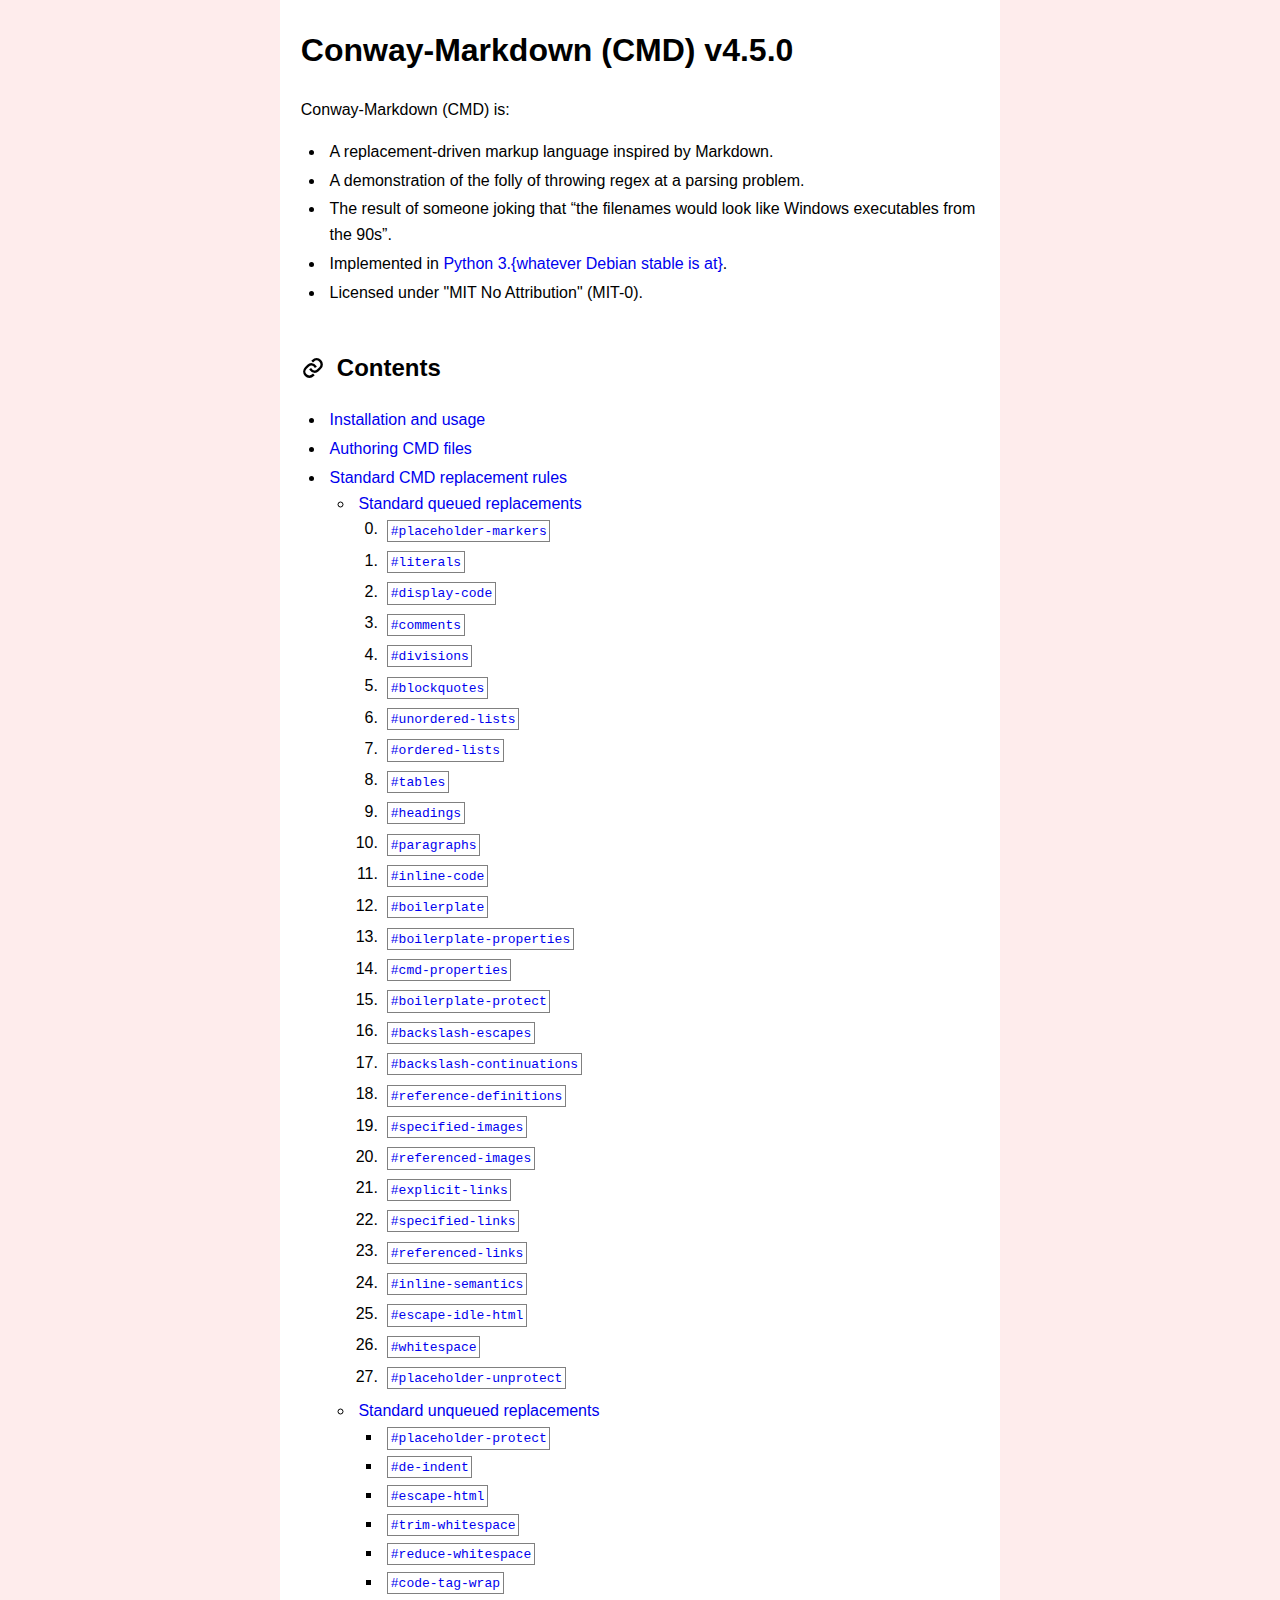
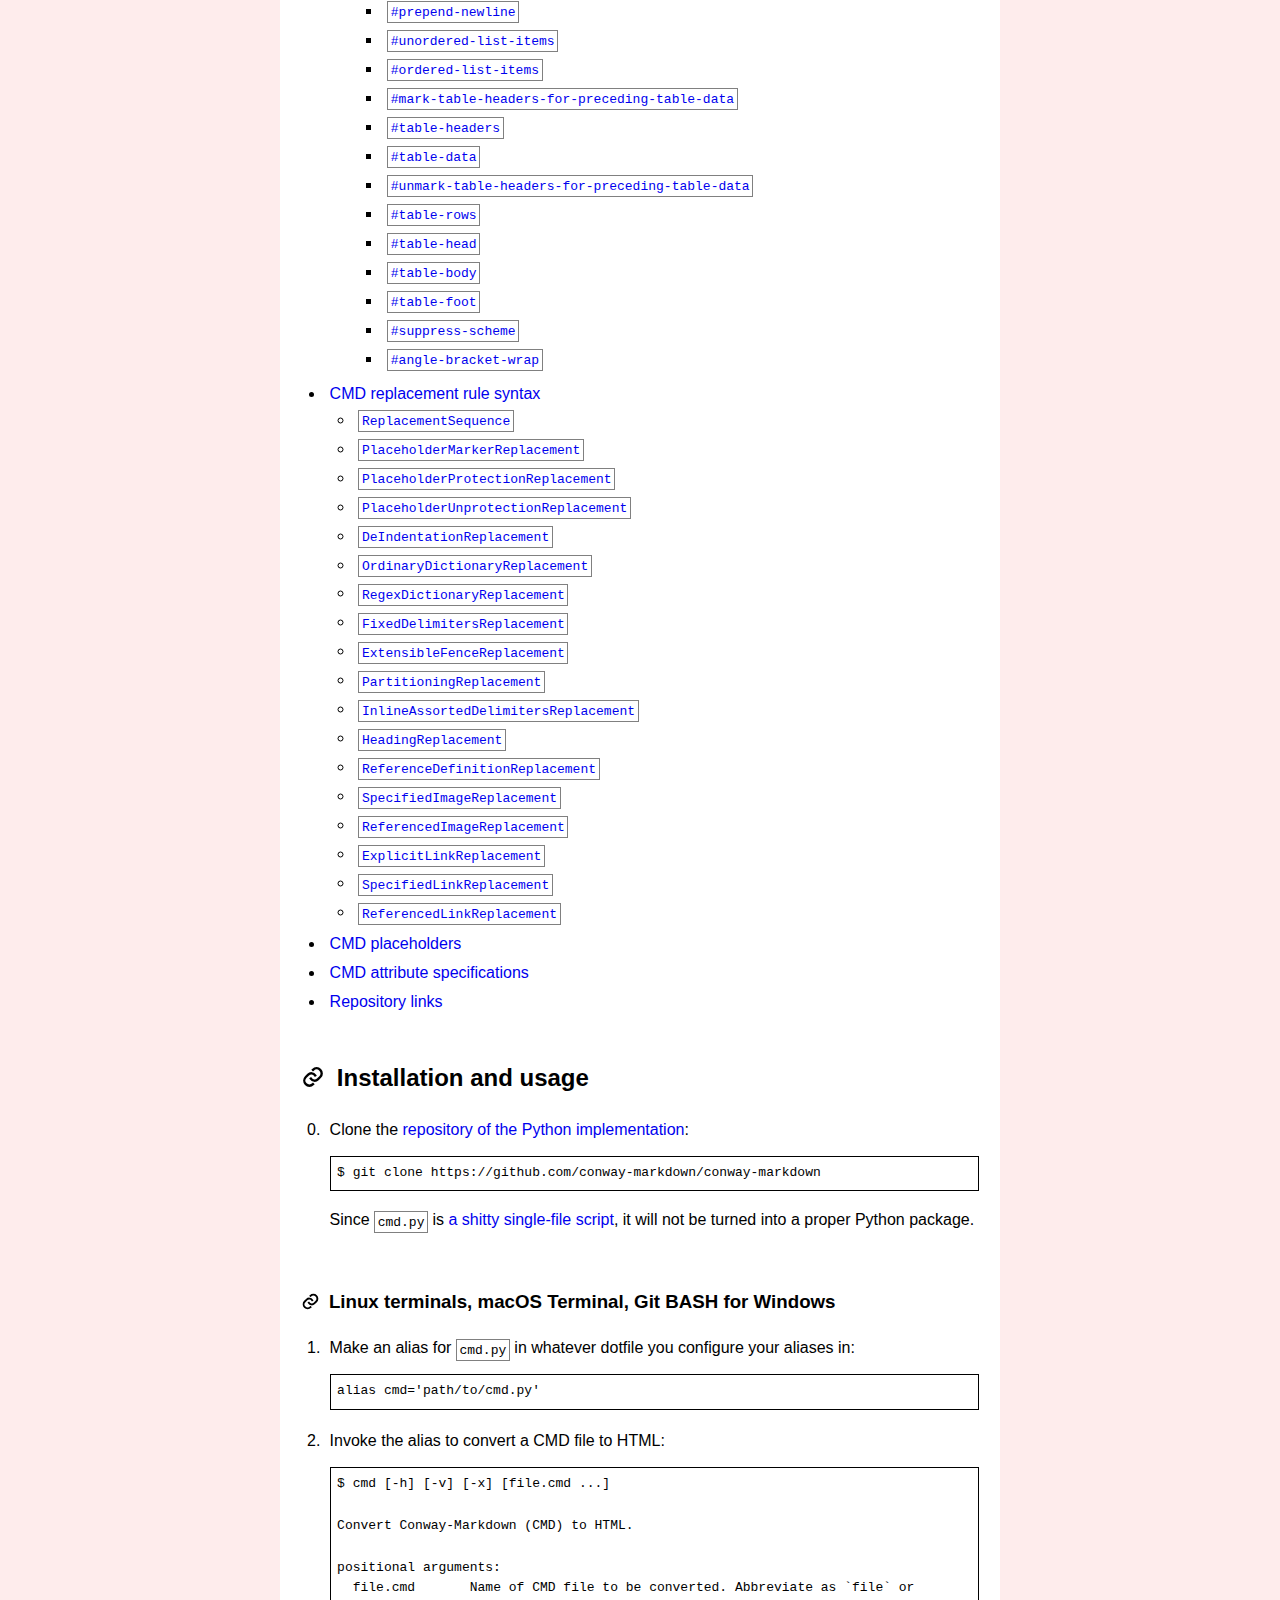
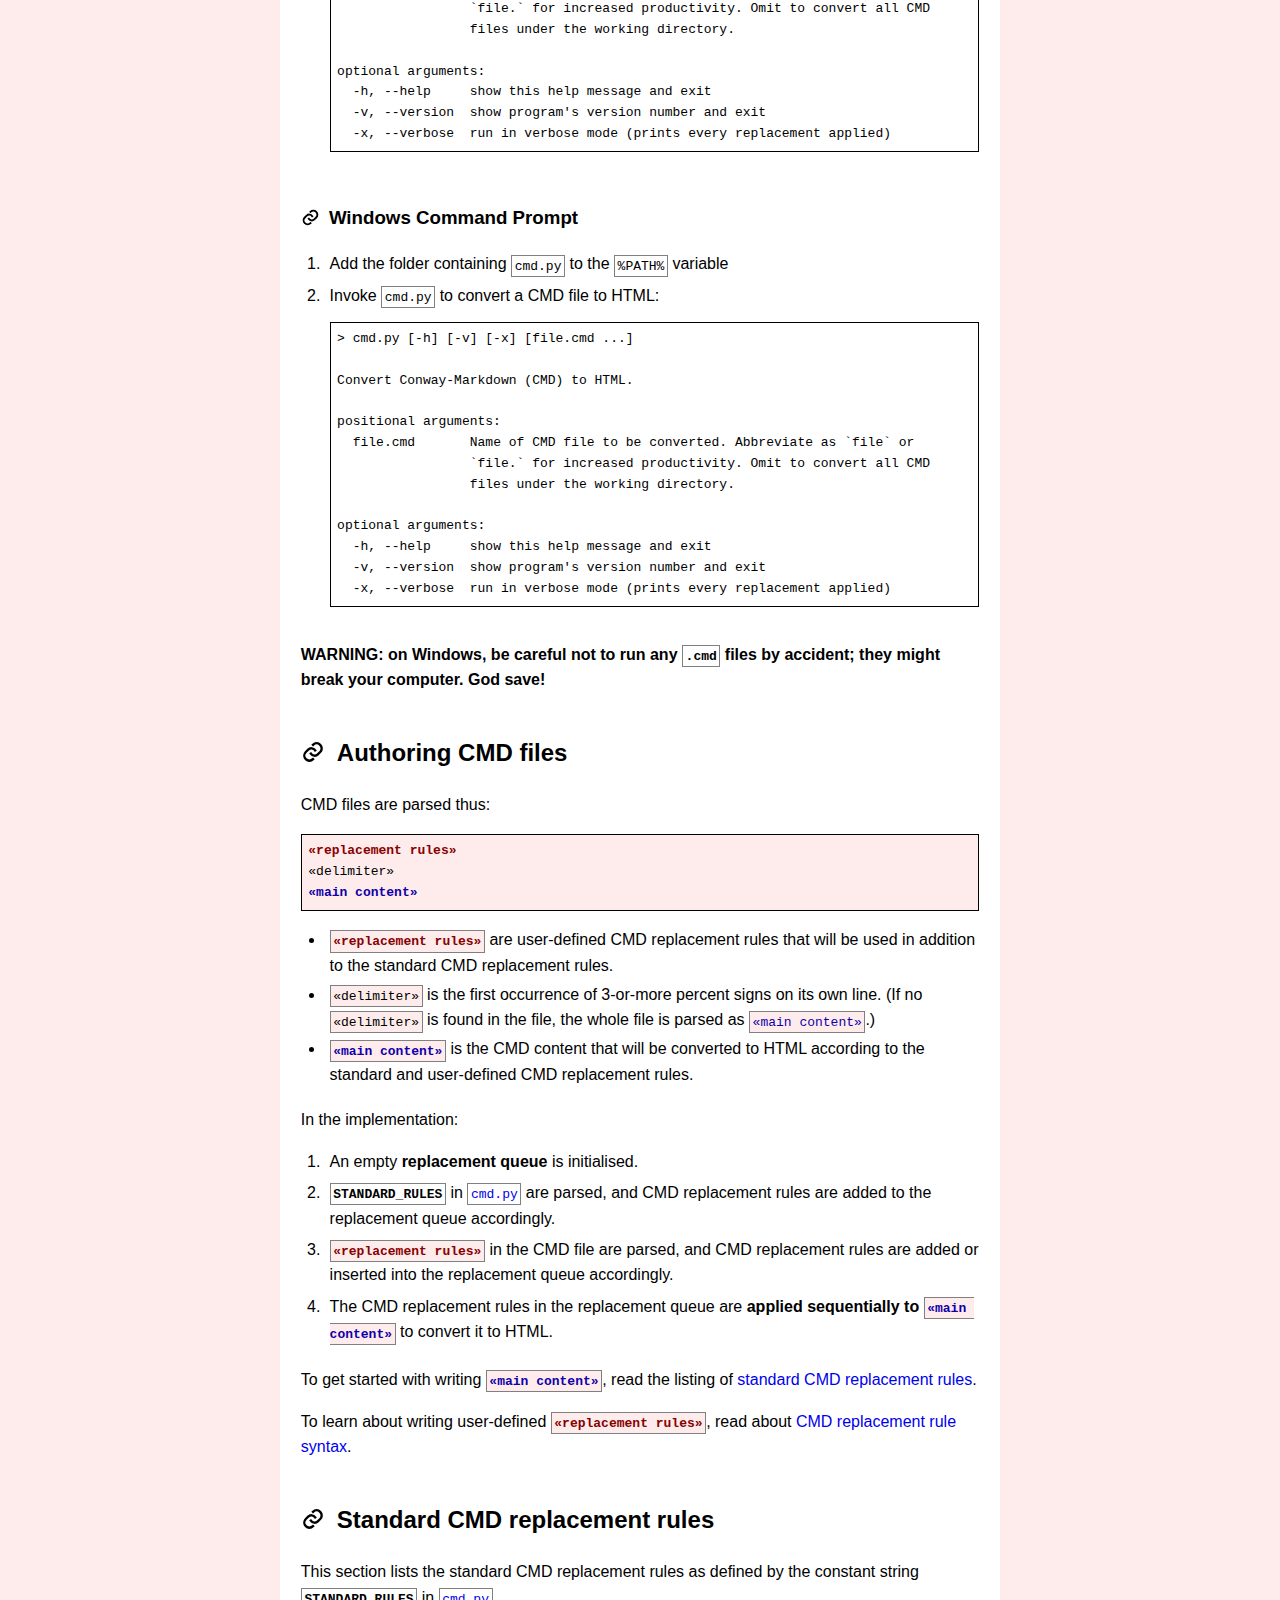
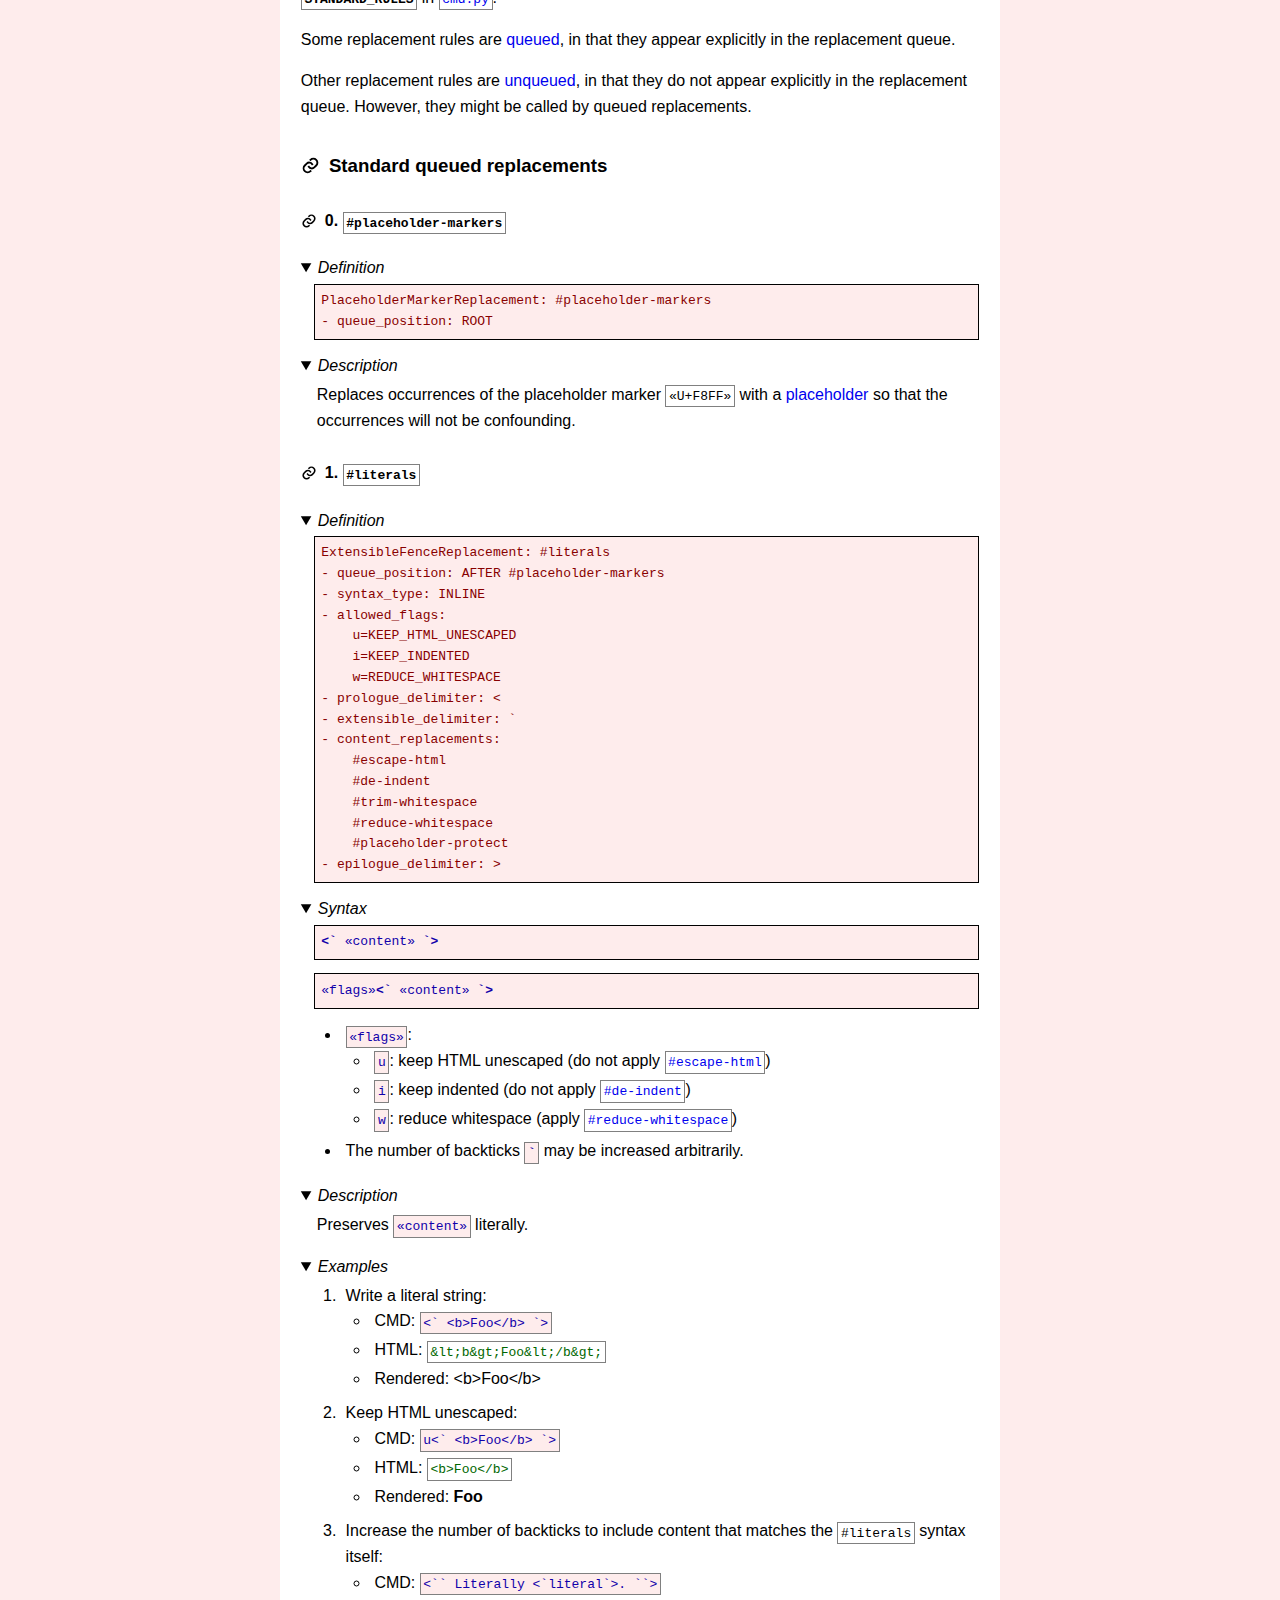
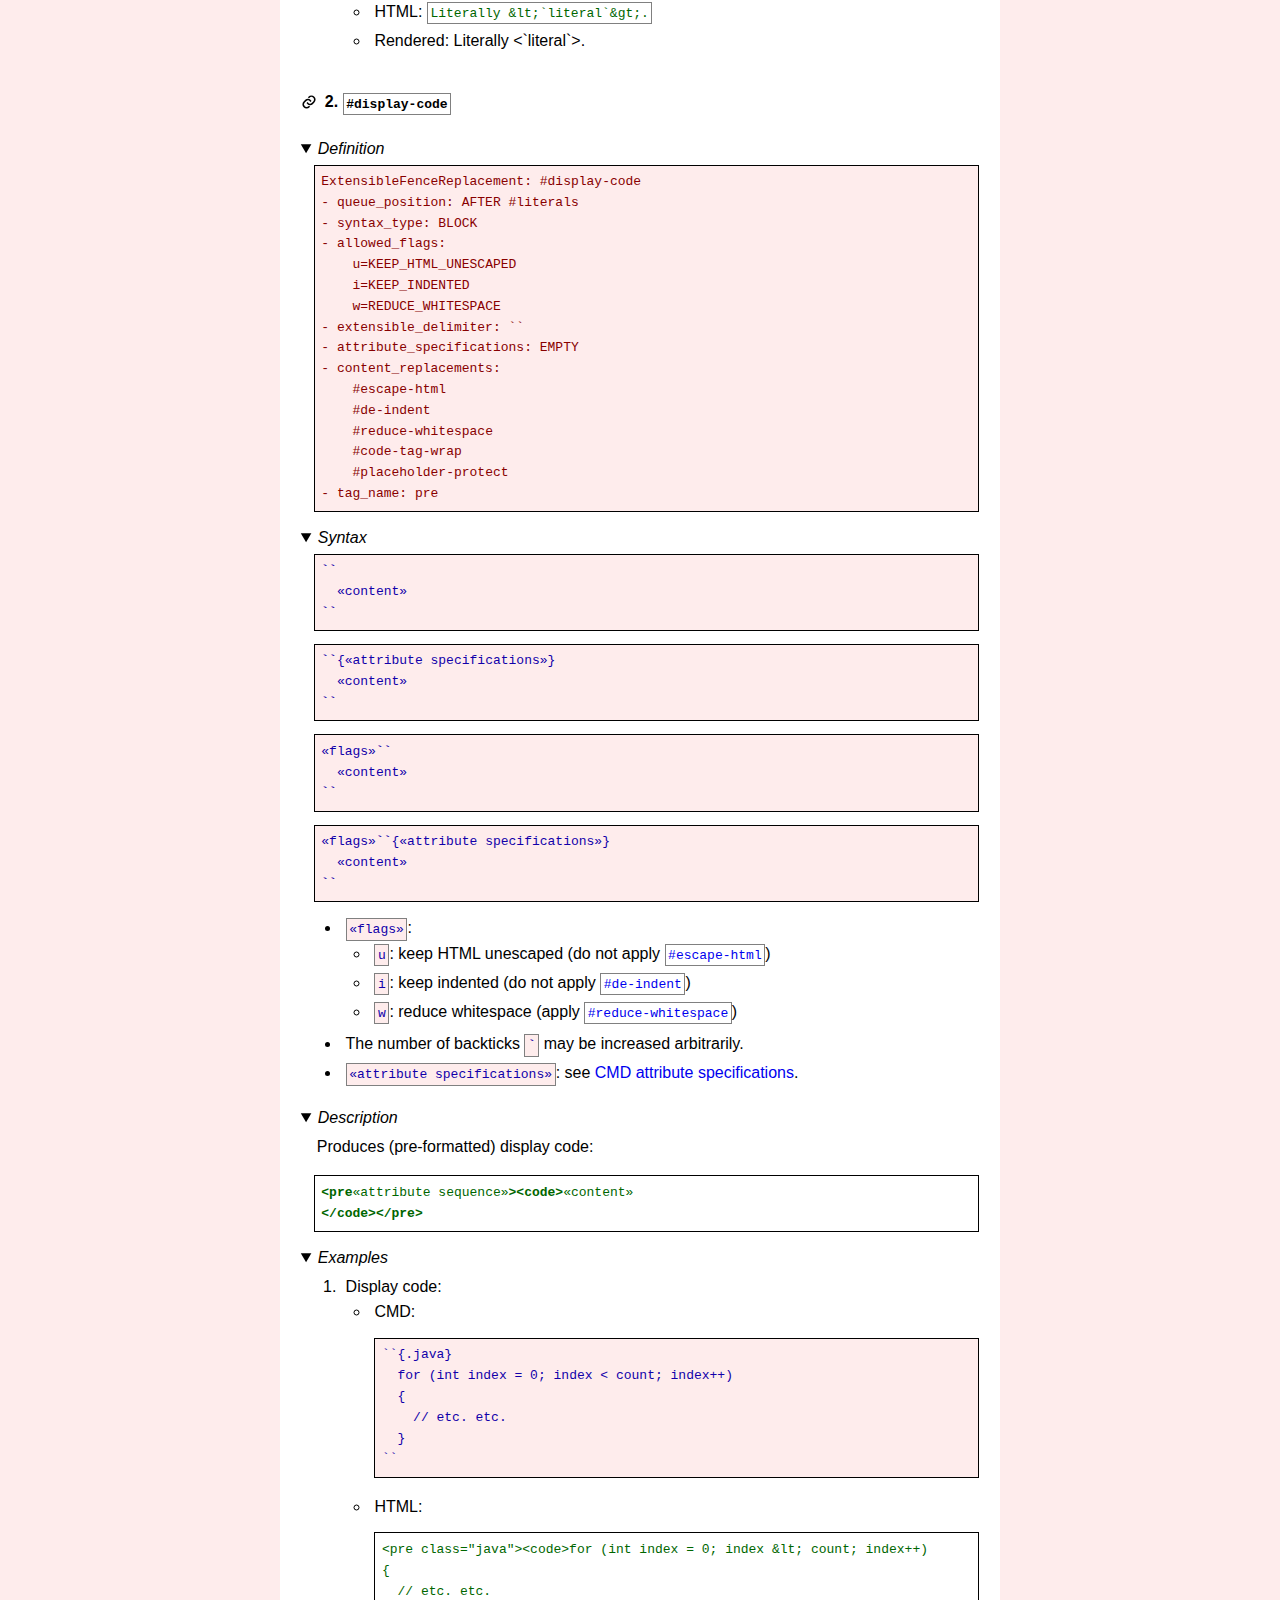
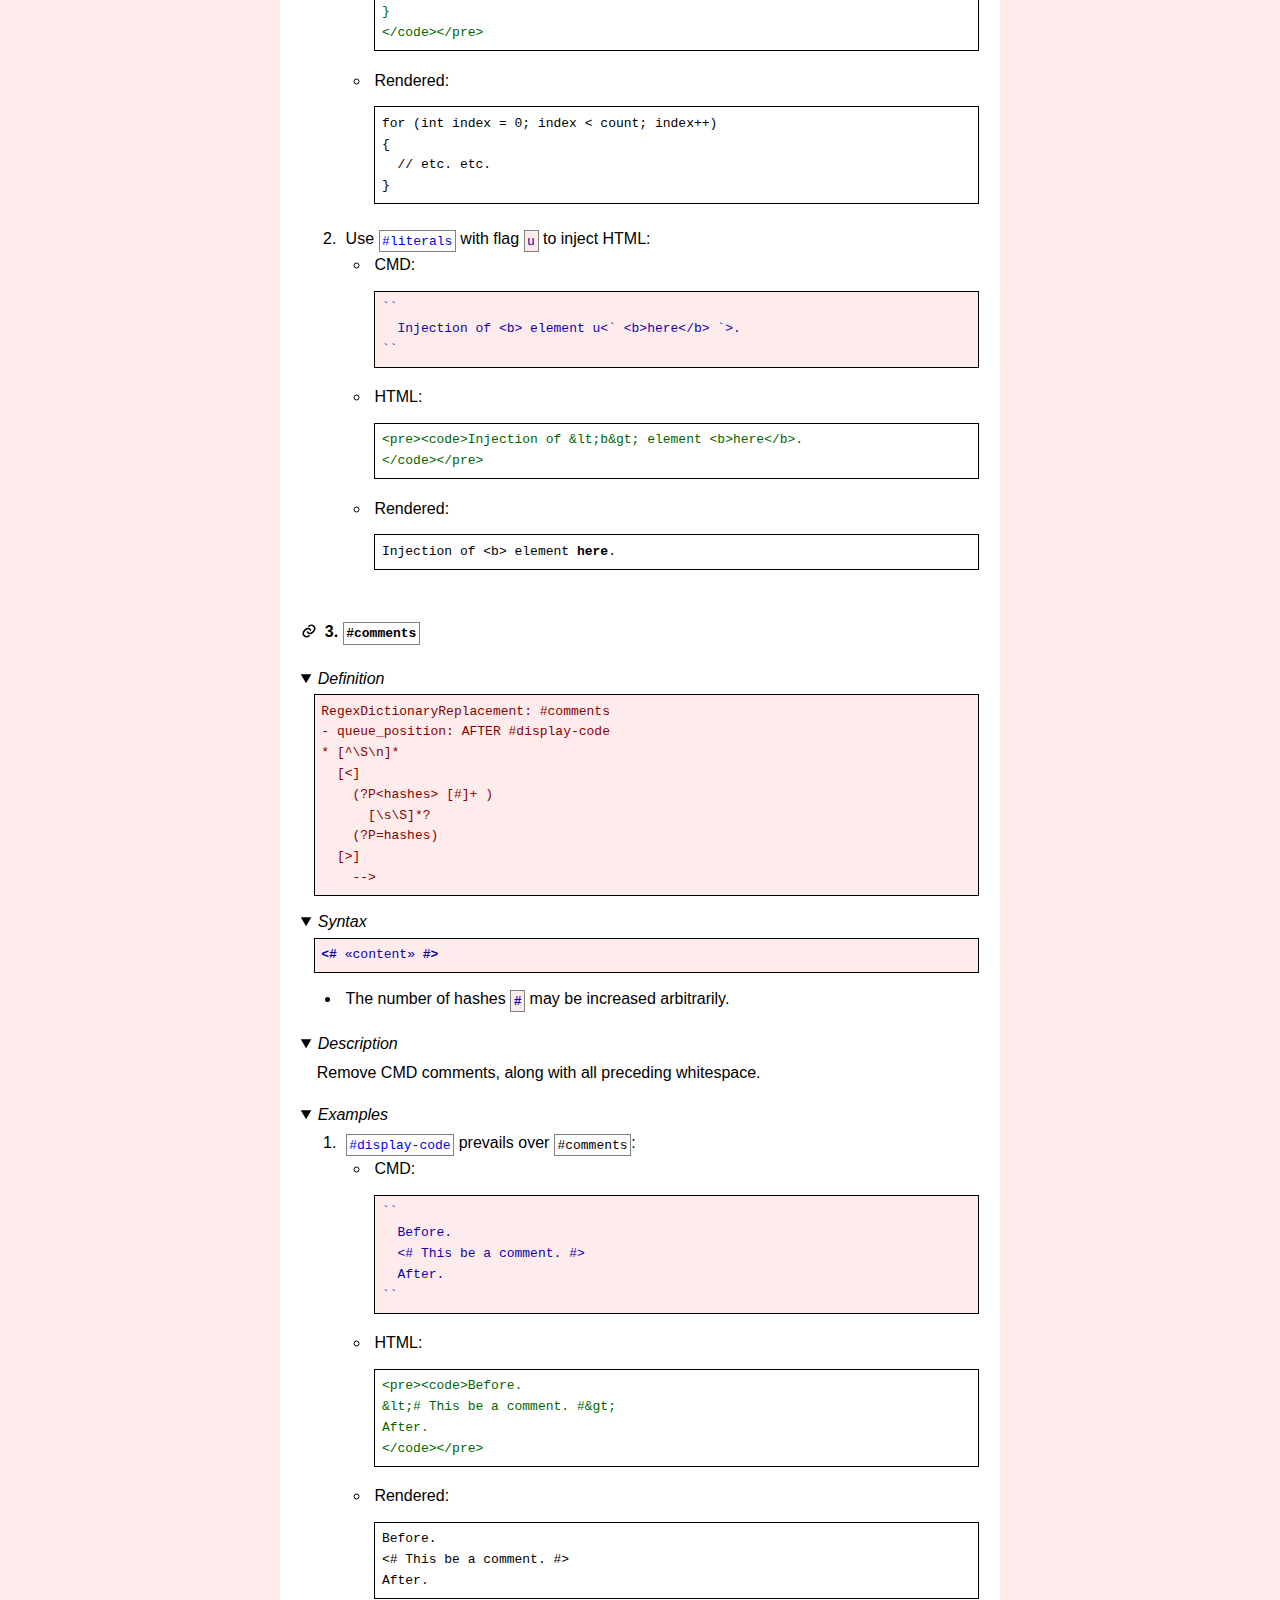
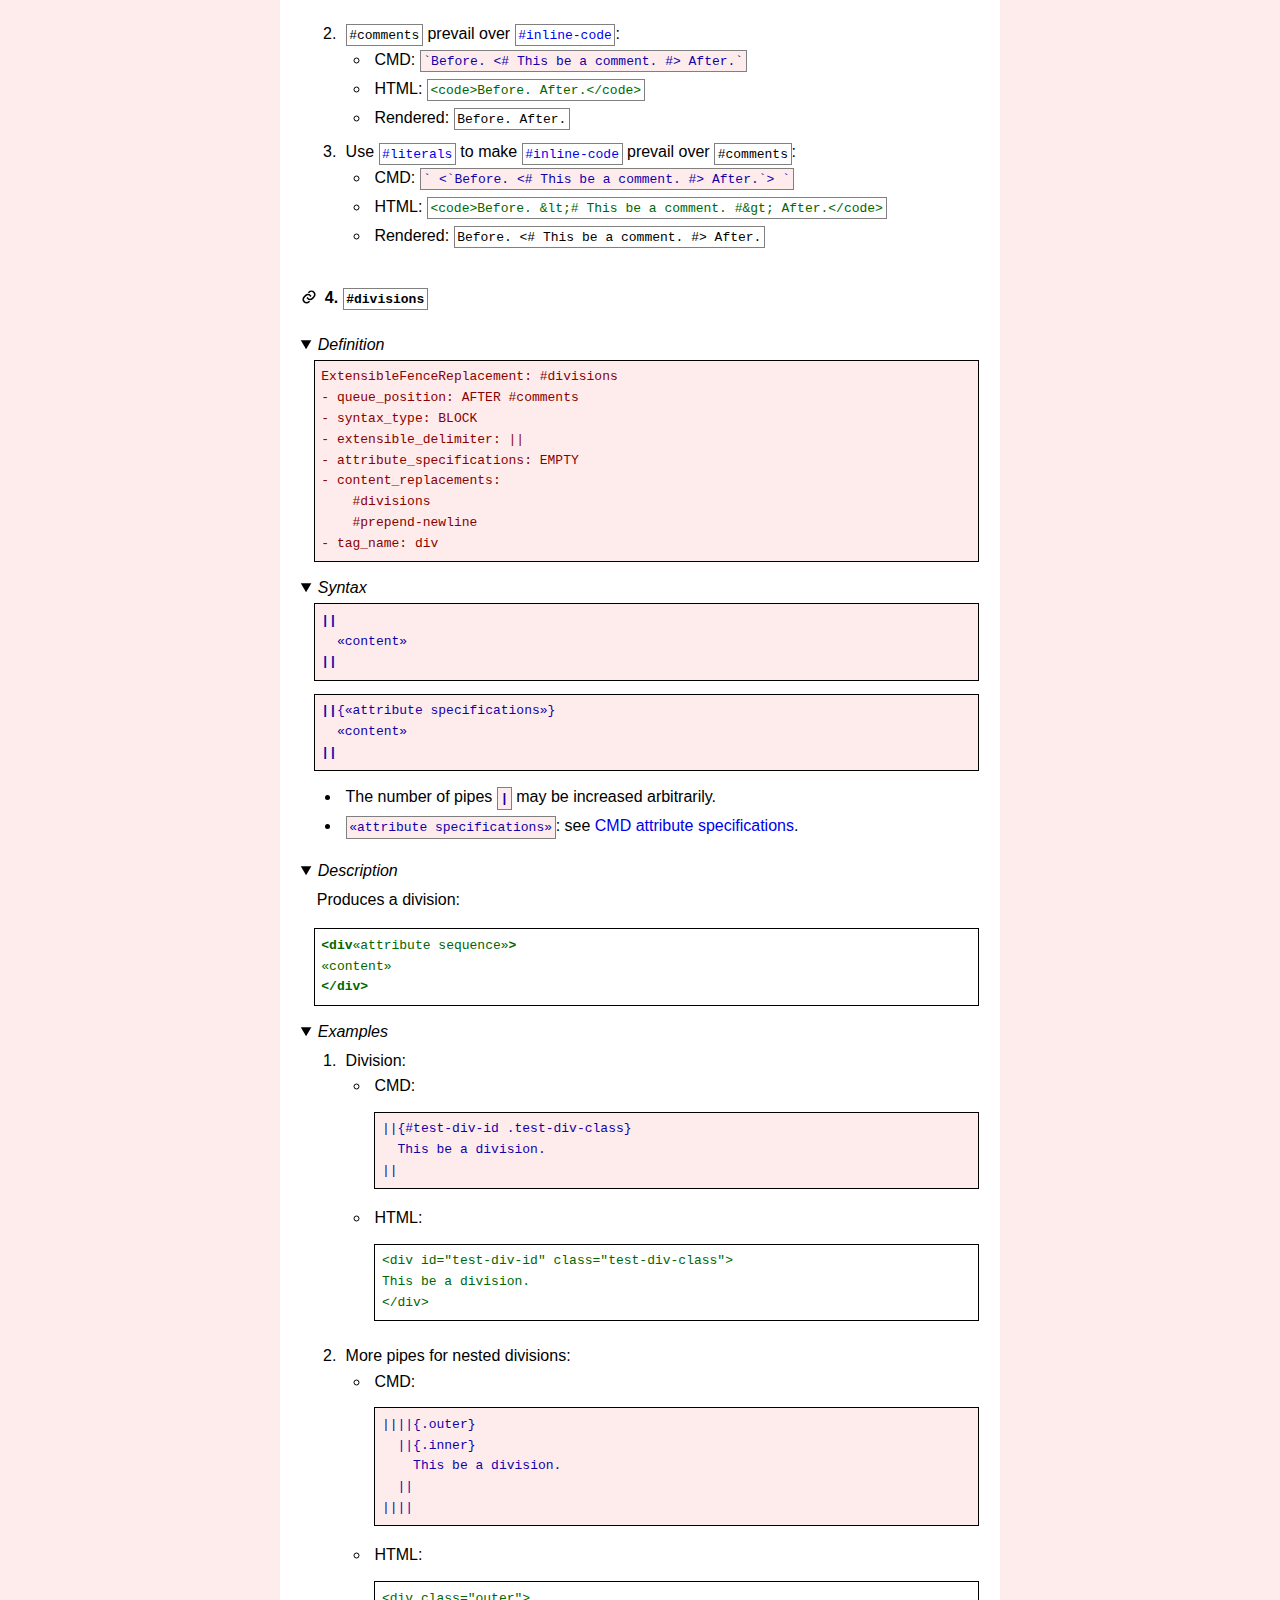
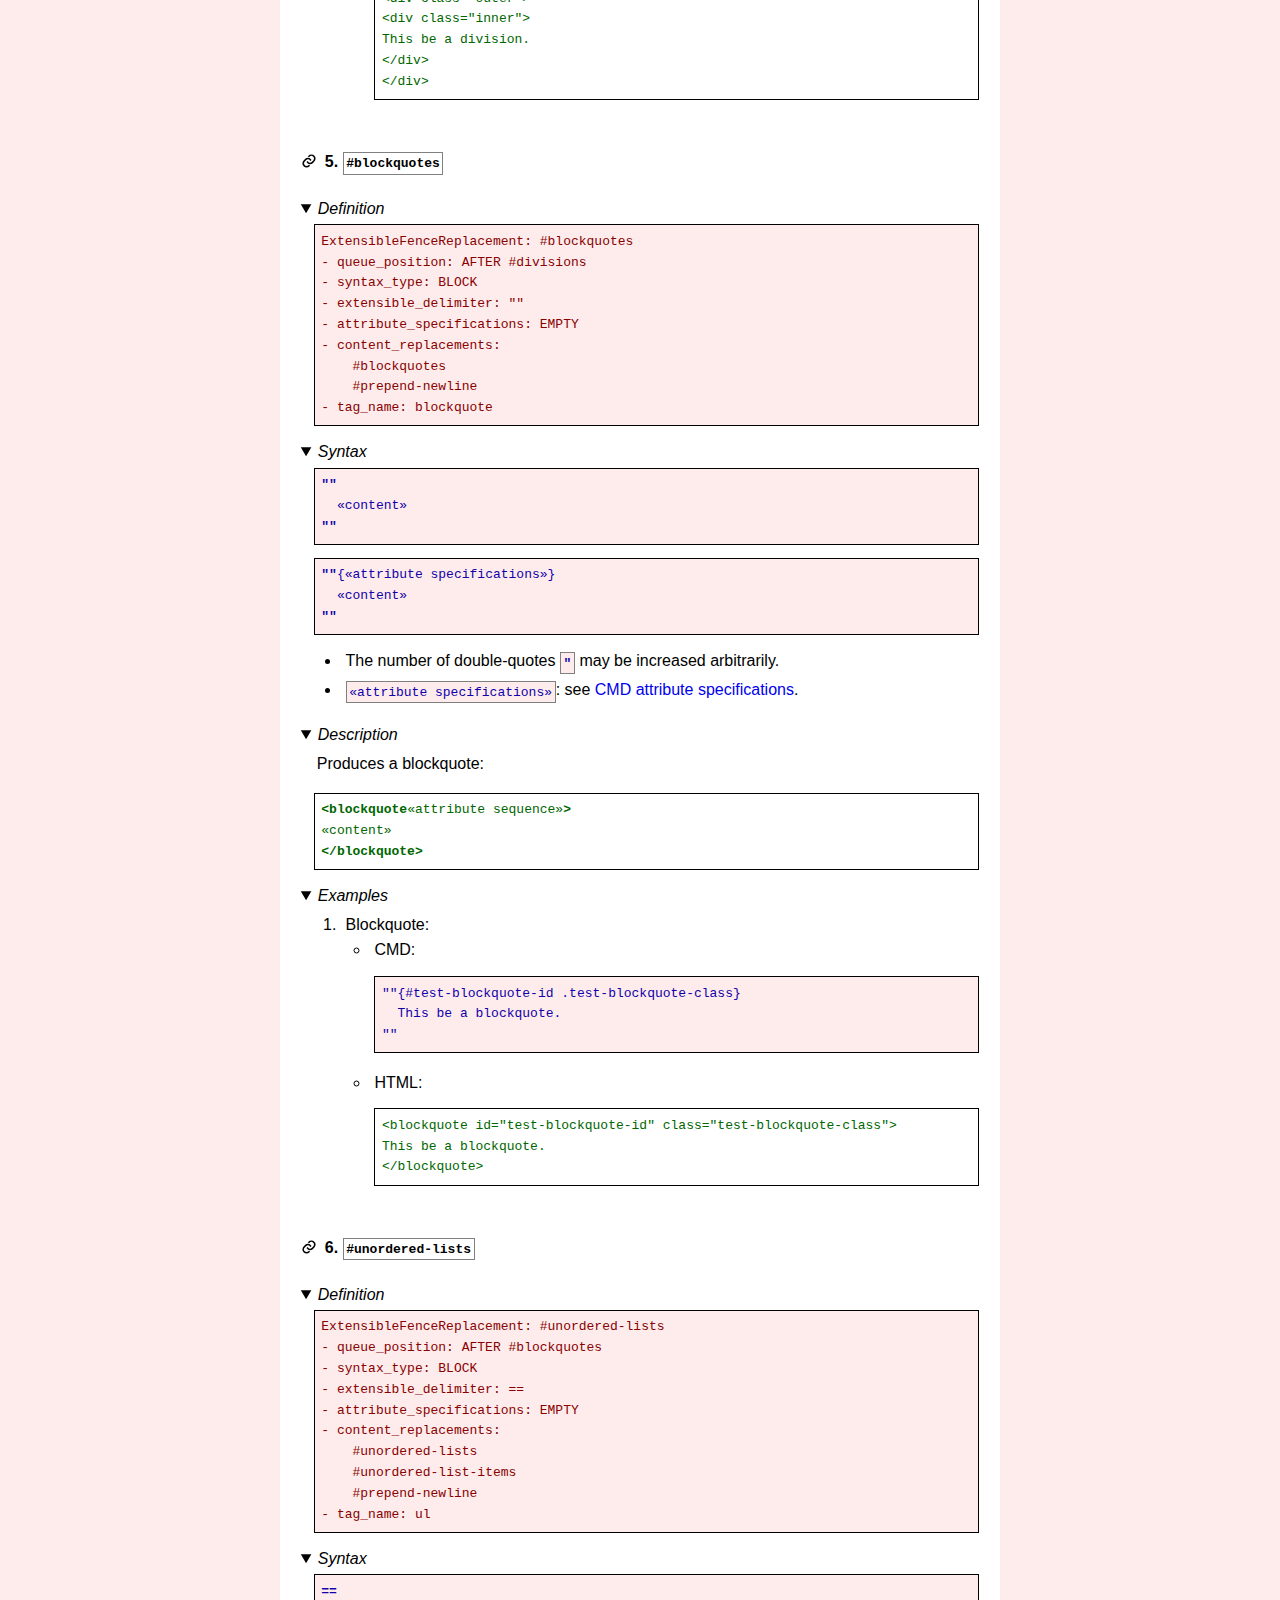
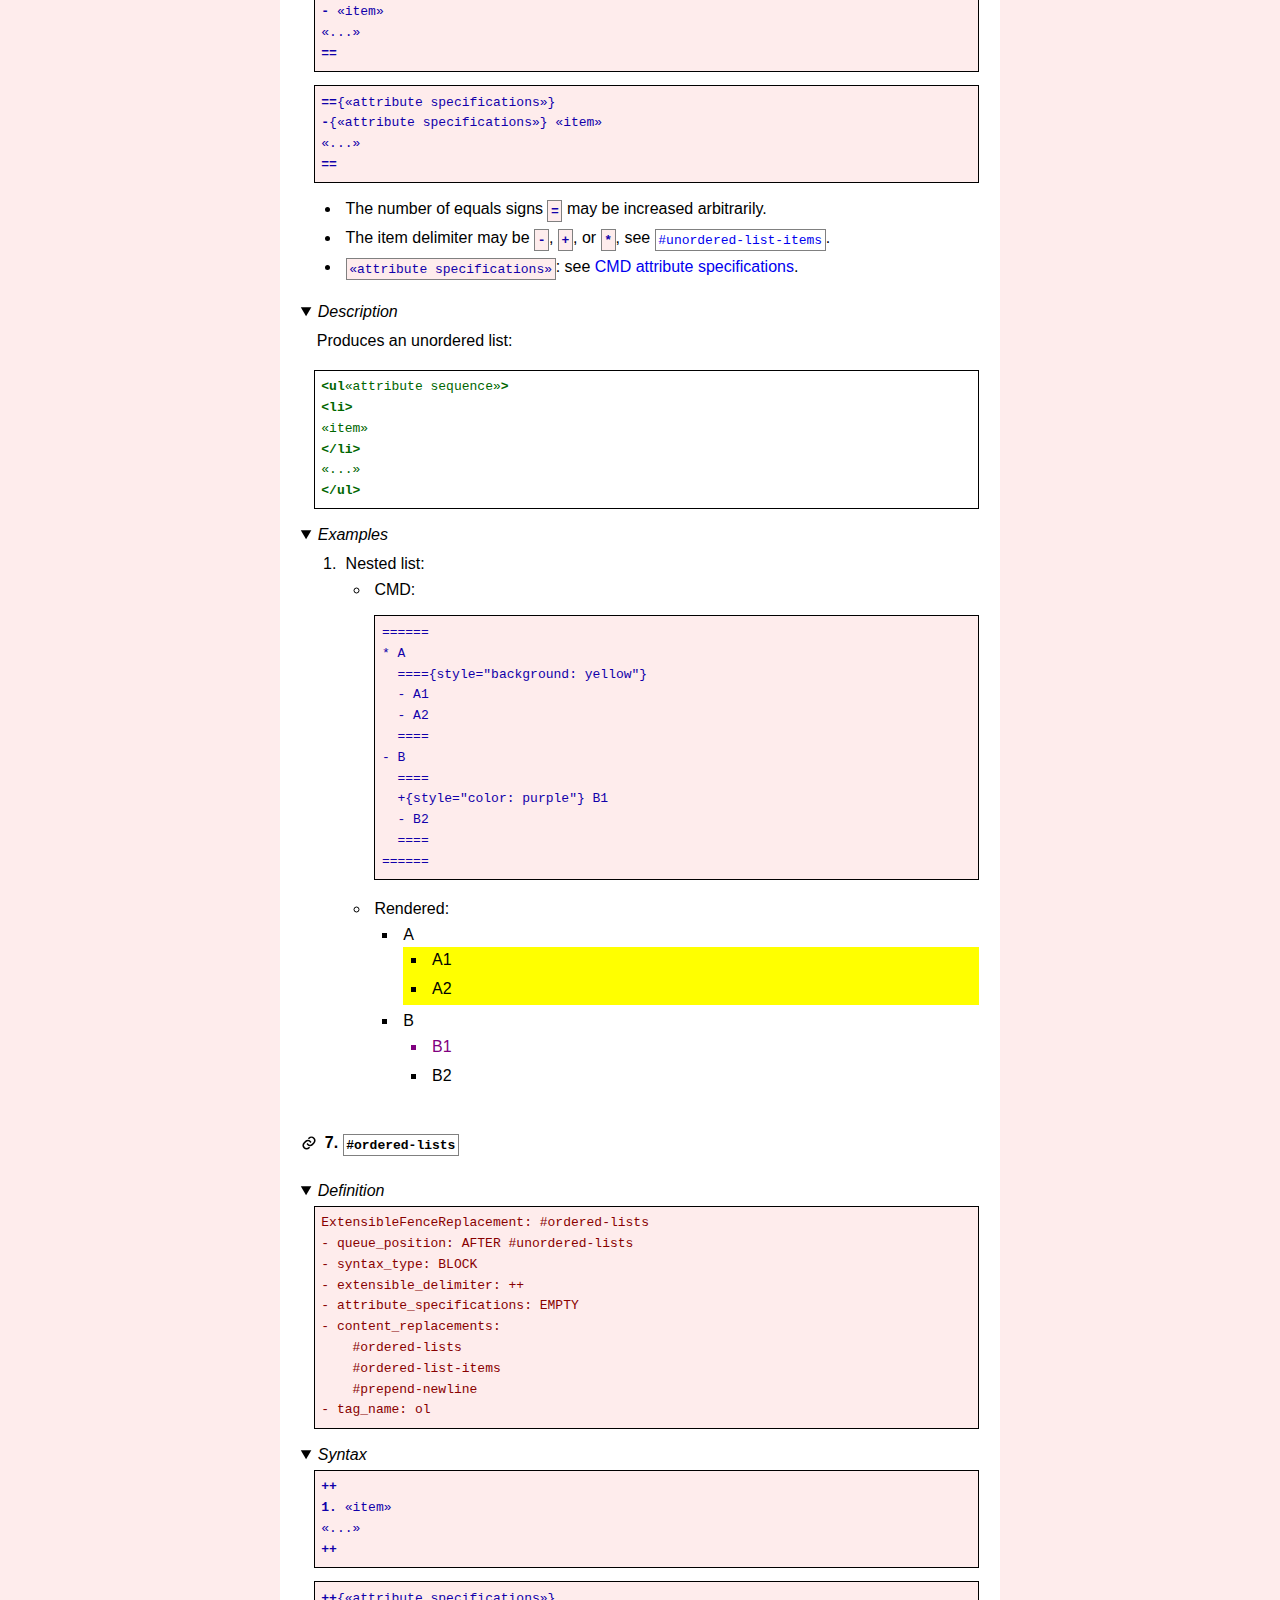
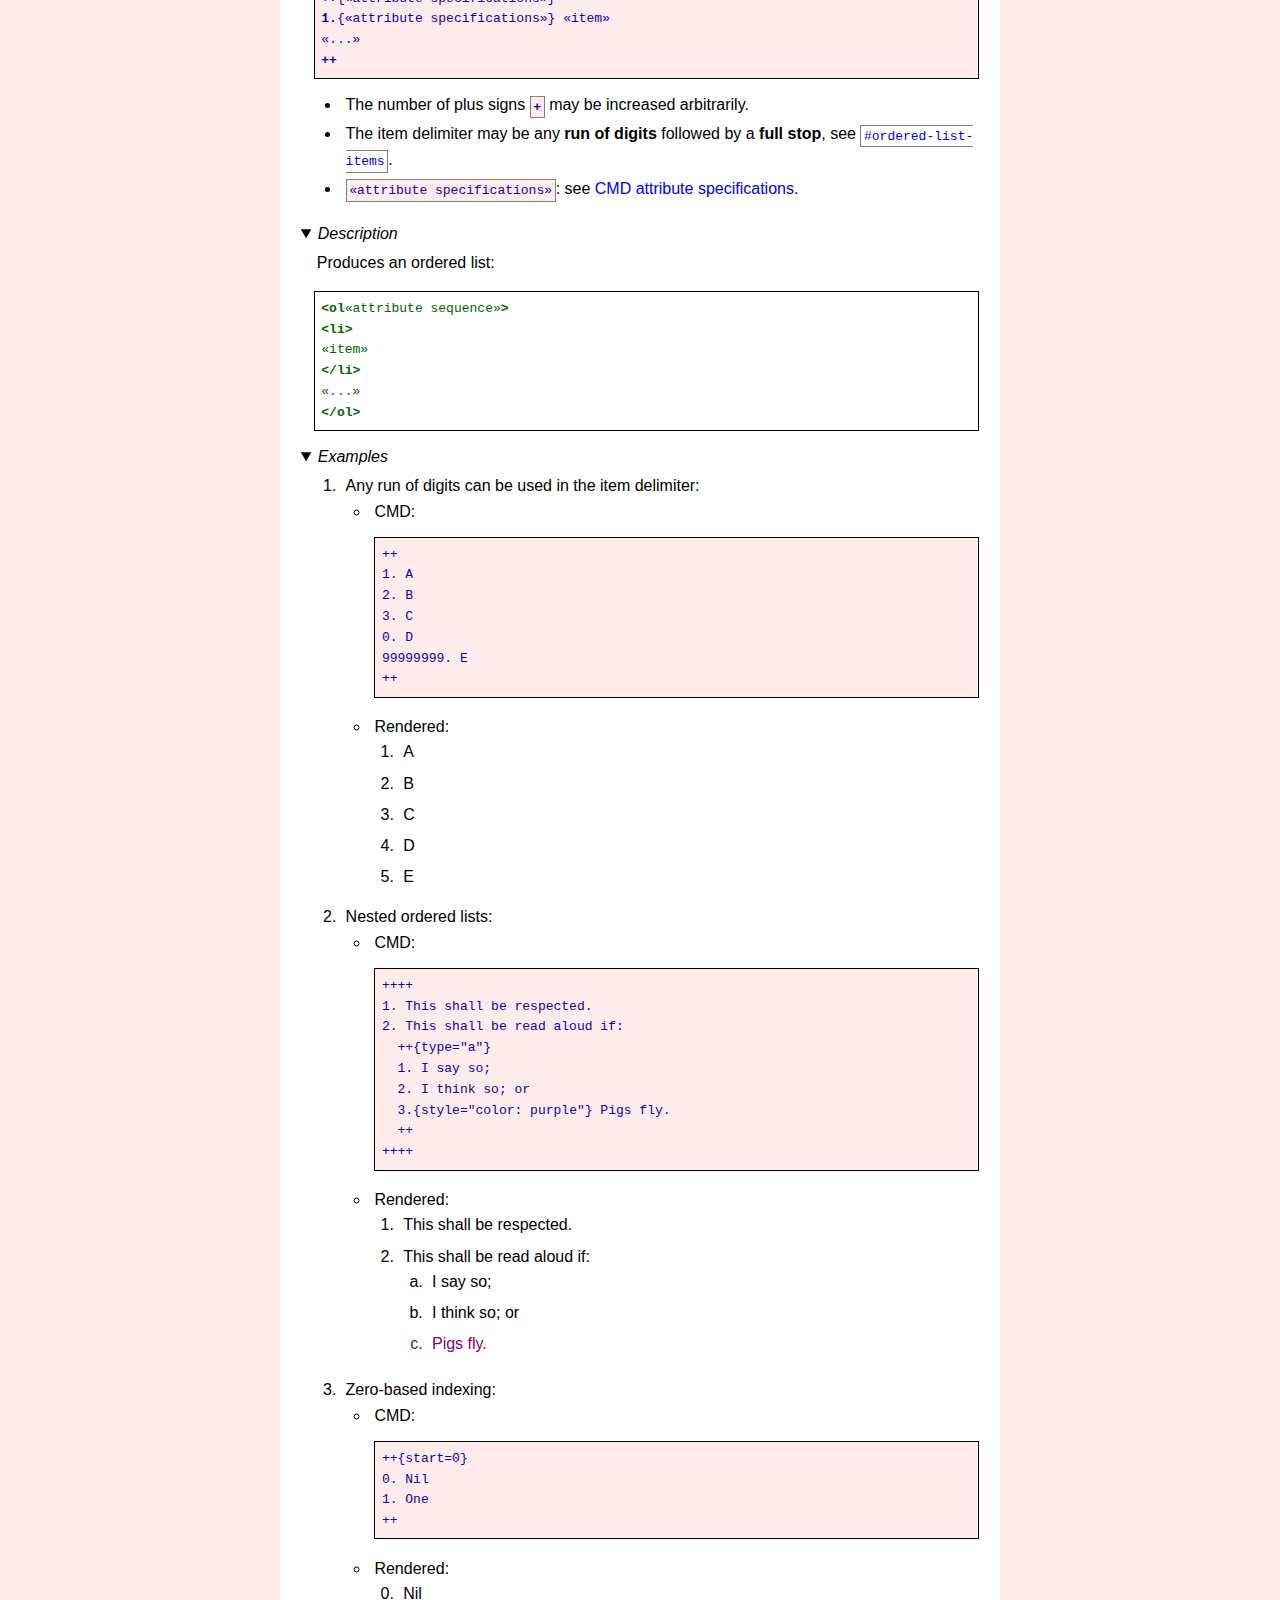
==== commit e61a151e: "Recompile for v4.5.0" ====
--- a/index.html
+++ b/index.html
@@ -13,10 +13,10 @@
 <link rel="mask-icon" href="/safari-pinned-tab.svg" color="#7000ff">
 <meta name="msapplication-TileColor" content="#00aba9">
 <meta name="theme-color" content="#ffffff">
-<title>Conway-Markdown (CMD) v4.3.1</title>
+<title>Conway-Markdown (CMD) v4.5.0</title>
 </head>
 <body>
-<h1>Conway-Markdown (CMD) v4.3.1</h1>
+<h1>Conway-Markdown (CMD) v4.5.0</h1>
 <p>
 Conway-Markdown (CMD) is:
 </p>
@@ -293,7 +293,7 @@
 </li>
 <li>
 Invoke the alias to convert a CMD file to HTML:
-<pre><code>$ cmd [-h] [-v] [-x] [file.cmd]
+<pre><code>$ cmd [-h] [-v] [-x] [file.cmd ...]
 
 Convert Conway-Markdown (CMD) to HTML.
 
@@ -316,7 +316,7 @@
 </li>
 <li>
 Invoke <code>cmd.py</code> to convert a CMD file to HTML:
-<pre><code>&gt; cmd.py [-h] [-v] [-x] [file.cmd]
+<pre><code>&gt; cmd.py [-h] [-v] [-x] [file.cmd ...]
 
 Convert Conway-Markdown (CMD) to HTML.
 
@@ -1990,7 +1990,7 @@
 <tr>
 <td><code class="cmd cmdc">%cmd-version</code></td>
 <td><code>__version__</code> in <a href="https://github.com/conway-markdown/conway-markdown/blob/master/cmd.py"><code>cmd.py</code></a>
-(currently <code class="html">4.3.1</code>)</td>
+(currently <code class="html">4.5.0</code>)</td>
 </tr>
 <tr>
 <td><code class="cmd cmdc">%cmd-name</code></td>
@@ -2045,8 +2045,10 @@
 <pre class="cmd cmdr"><code>OrdinaryDictionaryReplacement: #backslash-escapes
 - queue_position: AFTER #boilerplate-protect
 * \\ --&gt; \
+* \" --&gt; "
 * \# --&gt; #
 * \&amp; --&gt; &amp;amp;
+* \' --&gt; '
 * \( --&gt; (
 * \) --&gt; )
 * \* --&gt; *
@@ -2083,12 +2085,20 @@
 <td><code class="html">\</code></td>
 </tr>
 <tr>
+<td><code class="cmd cmdc">\"</code></td>
+<td><code class="html">"</code></td>
+</tr>
+<tr>
 <td><code class="cmd cmdc">\#</code></td>
 <td><code class="html">#</code></td>
 </tr>
 <tr>
 <td><code class="cmd cmdc">\&amp;</code></td>
 <td><code class="html">&amp;amp;</code></td>
+</tr>
+<tr>
+<td><code class="cmd cmdc">\'</code></td>
+<td><code class="html">'</code></td>
 </tr>
 <tr>
 <td><code class="cmd cmdc">\(</code></td>
@@ -2950,7 +2960,7 @@
 </li>
 <li>
 The closing delimiter must not be preceded by whitespace,
-nor be a pipe <code class="cmd cmdc">|</code>.
+nor by a pipe <code class="cmd cmdc">|</code>.
 </li>
 </ul>
 </details>
@@ -3870,7 +3880,7 @@
 </li>
 </ul>
 The convention is for <code class="cmd cmdr">«included_file_name»</code>
-is to have the extension <code>.cmdr</code>.
+to have the extension <code>.cmdr</code>.
 </li>
 <li>
 A <b>class declaration</b>:
@@ -4147,7 +4157,7 @@
 <tr>
 <td><code>CMD_VERSION</code></td>
 <td><code>__version__</code> in <a href="https://github.com/conway-markdown/conway-markdown/blob/master/cmd.py"><code>cmd.py</code></a>
-(currently <code class="html">4.3.1</code>)</td>
+(currently <code class="html">4.5.0</code>)</td>
 </tr>
 <tr>
 <td><code>CMD_NAME</code></td>
@@ -4243,7 +4253,7 @@
 <tr>
 <td><code>CMD_VERSION</code></td>
 <td><code>__version__</code> in <a href="https://github.com/conway-markdown/conway-markdown/blob/master/cmd.py"><code>cmd.py</code></a>
-(currently <code class="html">4.3.1</code>)</td>
+(currently <code class="html">4.5.0</code>)</td>
 </tr>
 <tr>
 <td><code>CMD_NAME</code></td>
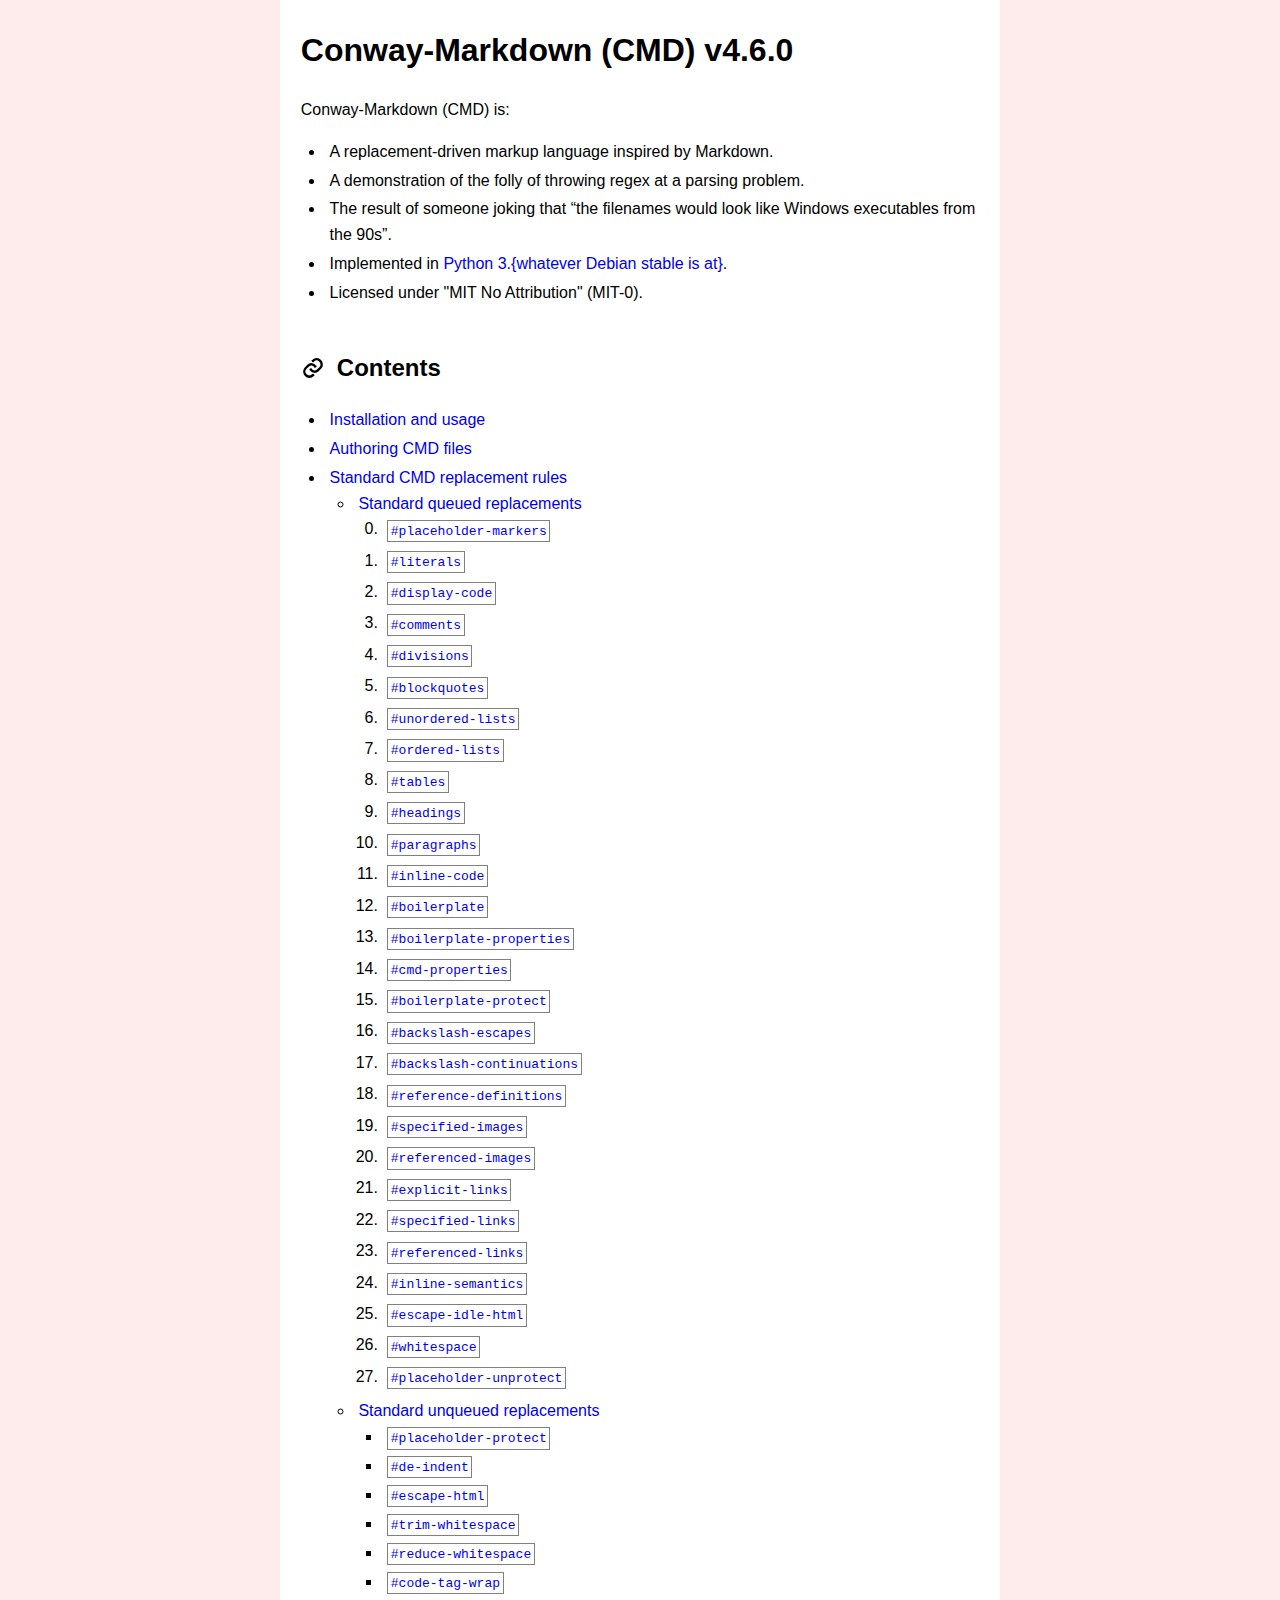
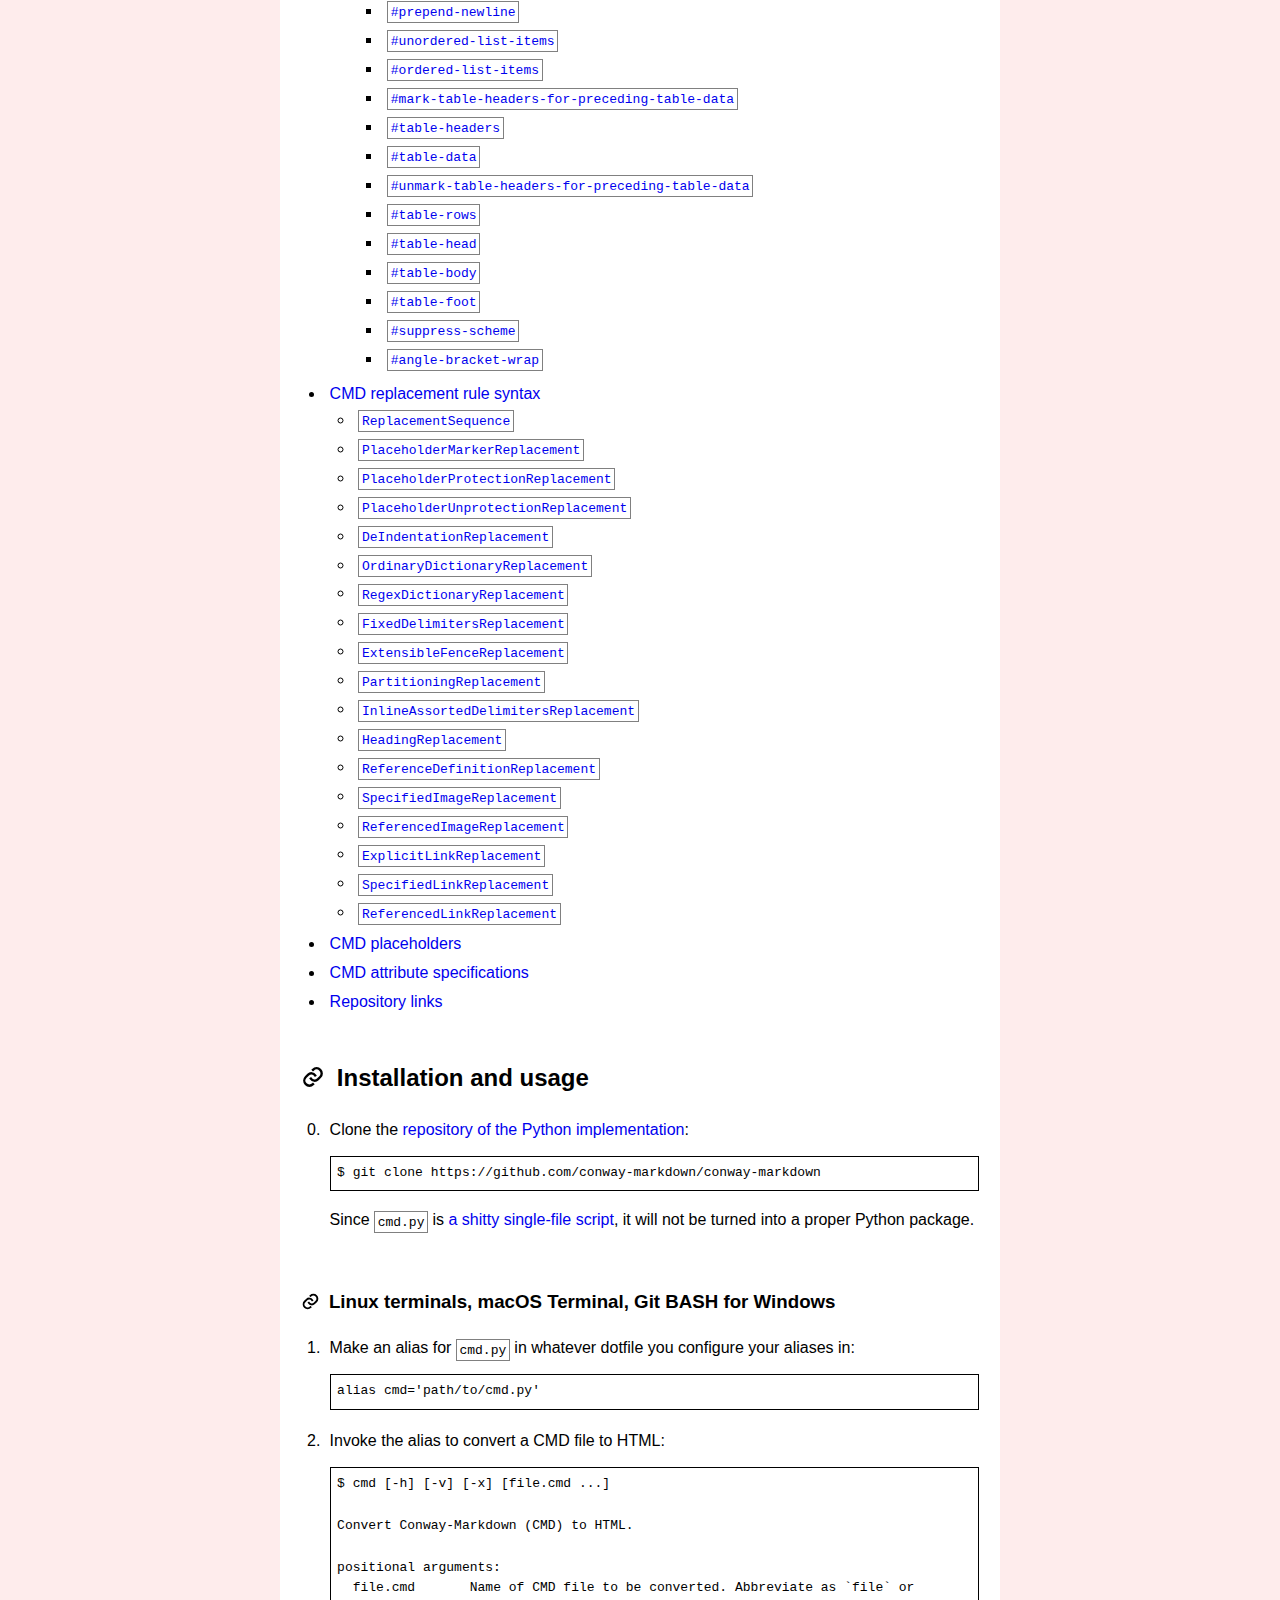
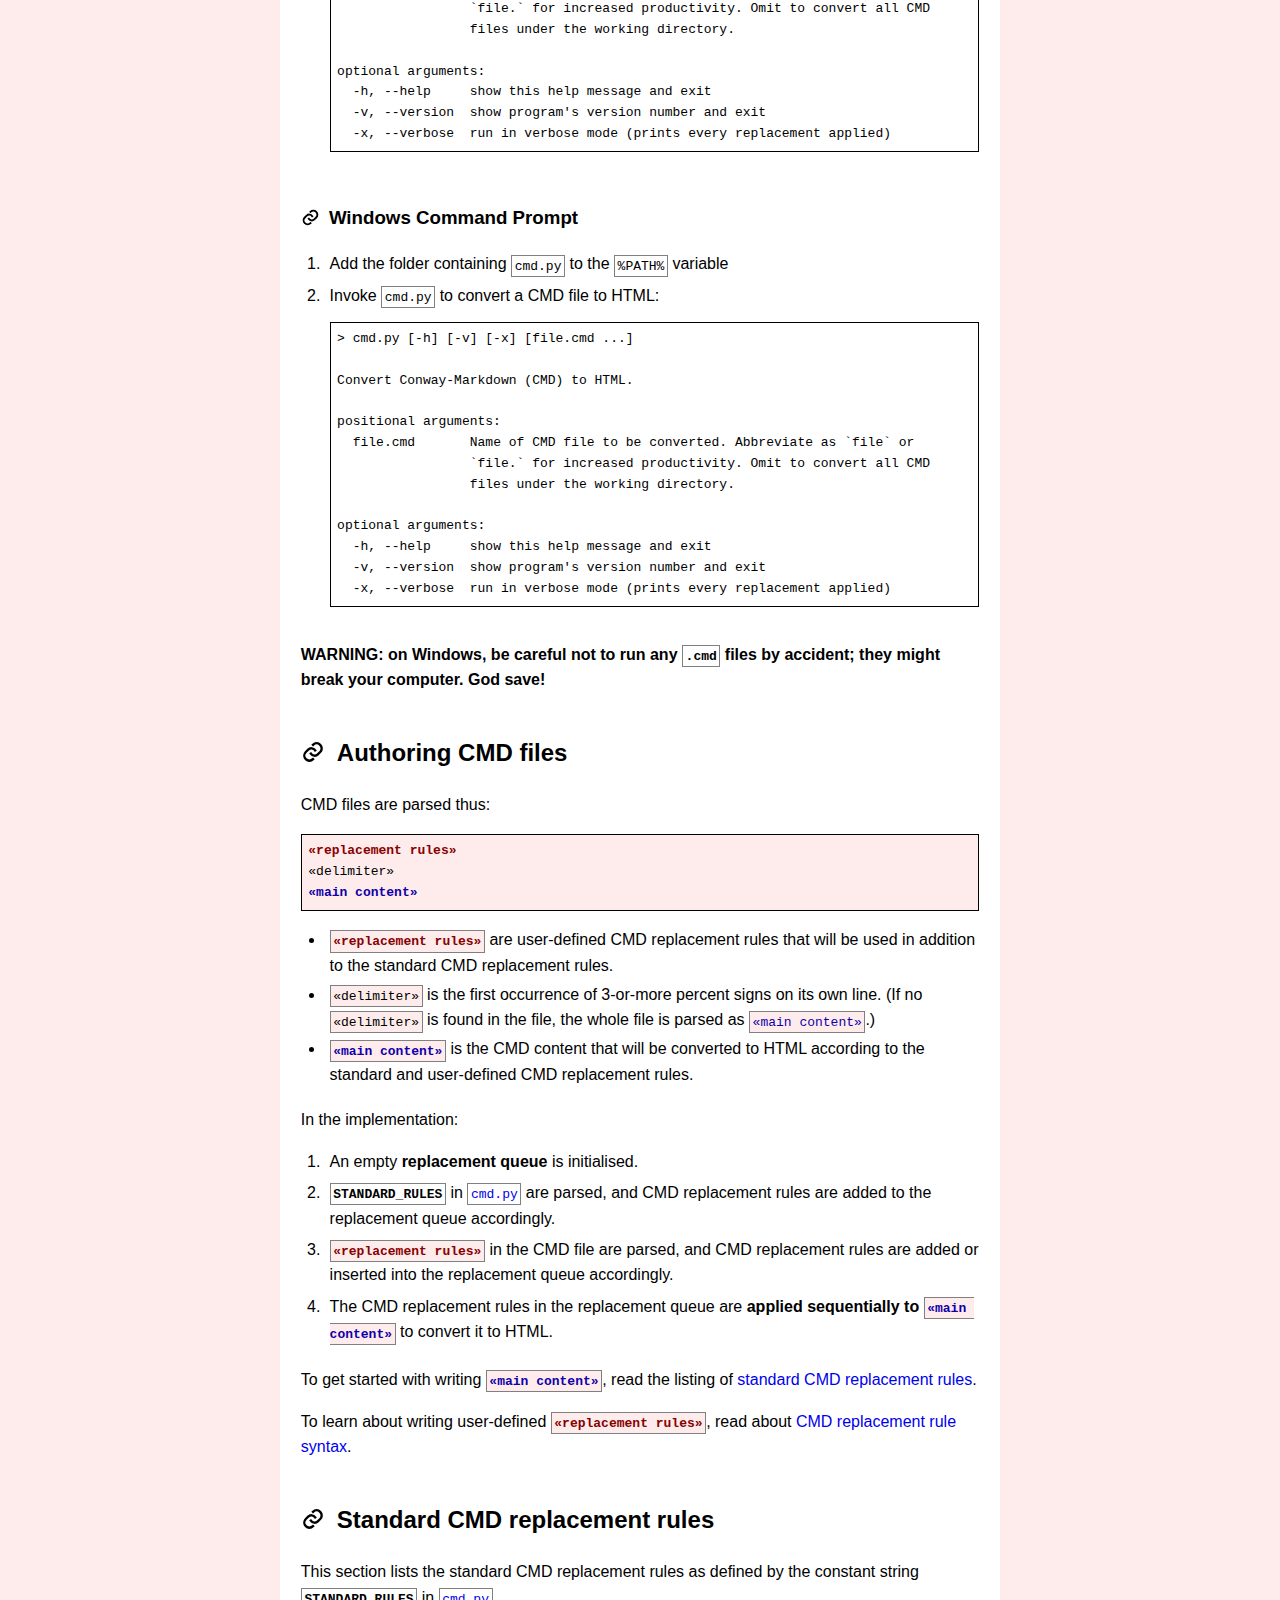
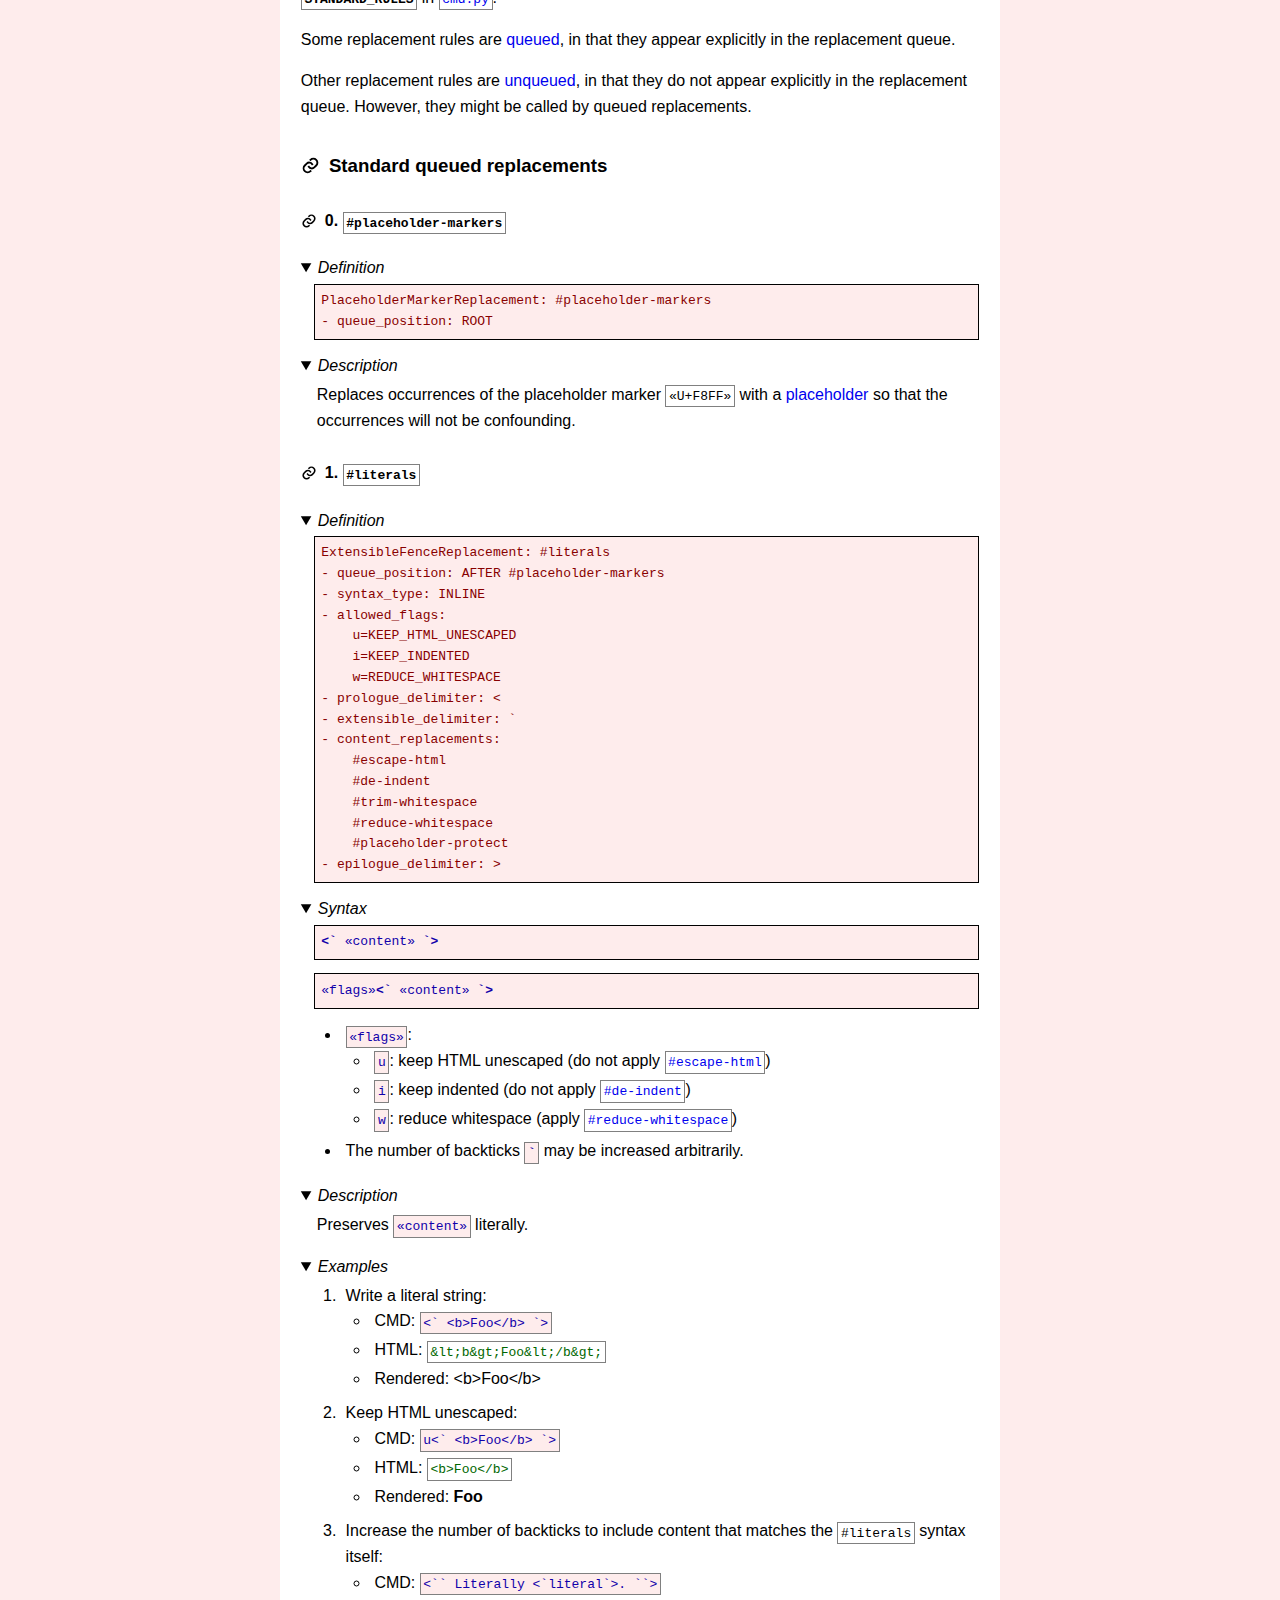
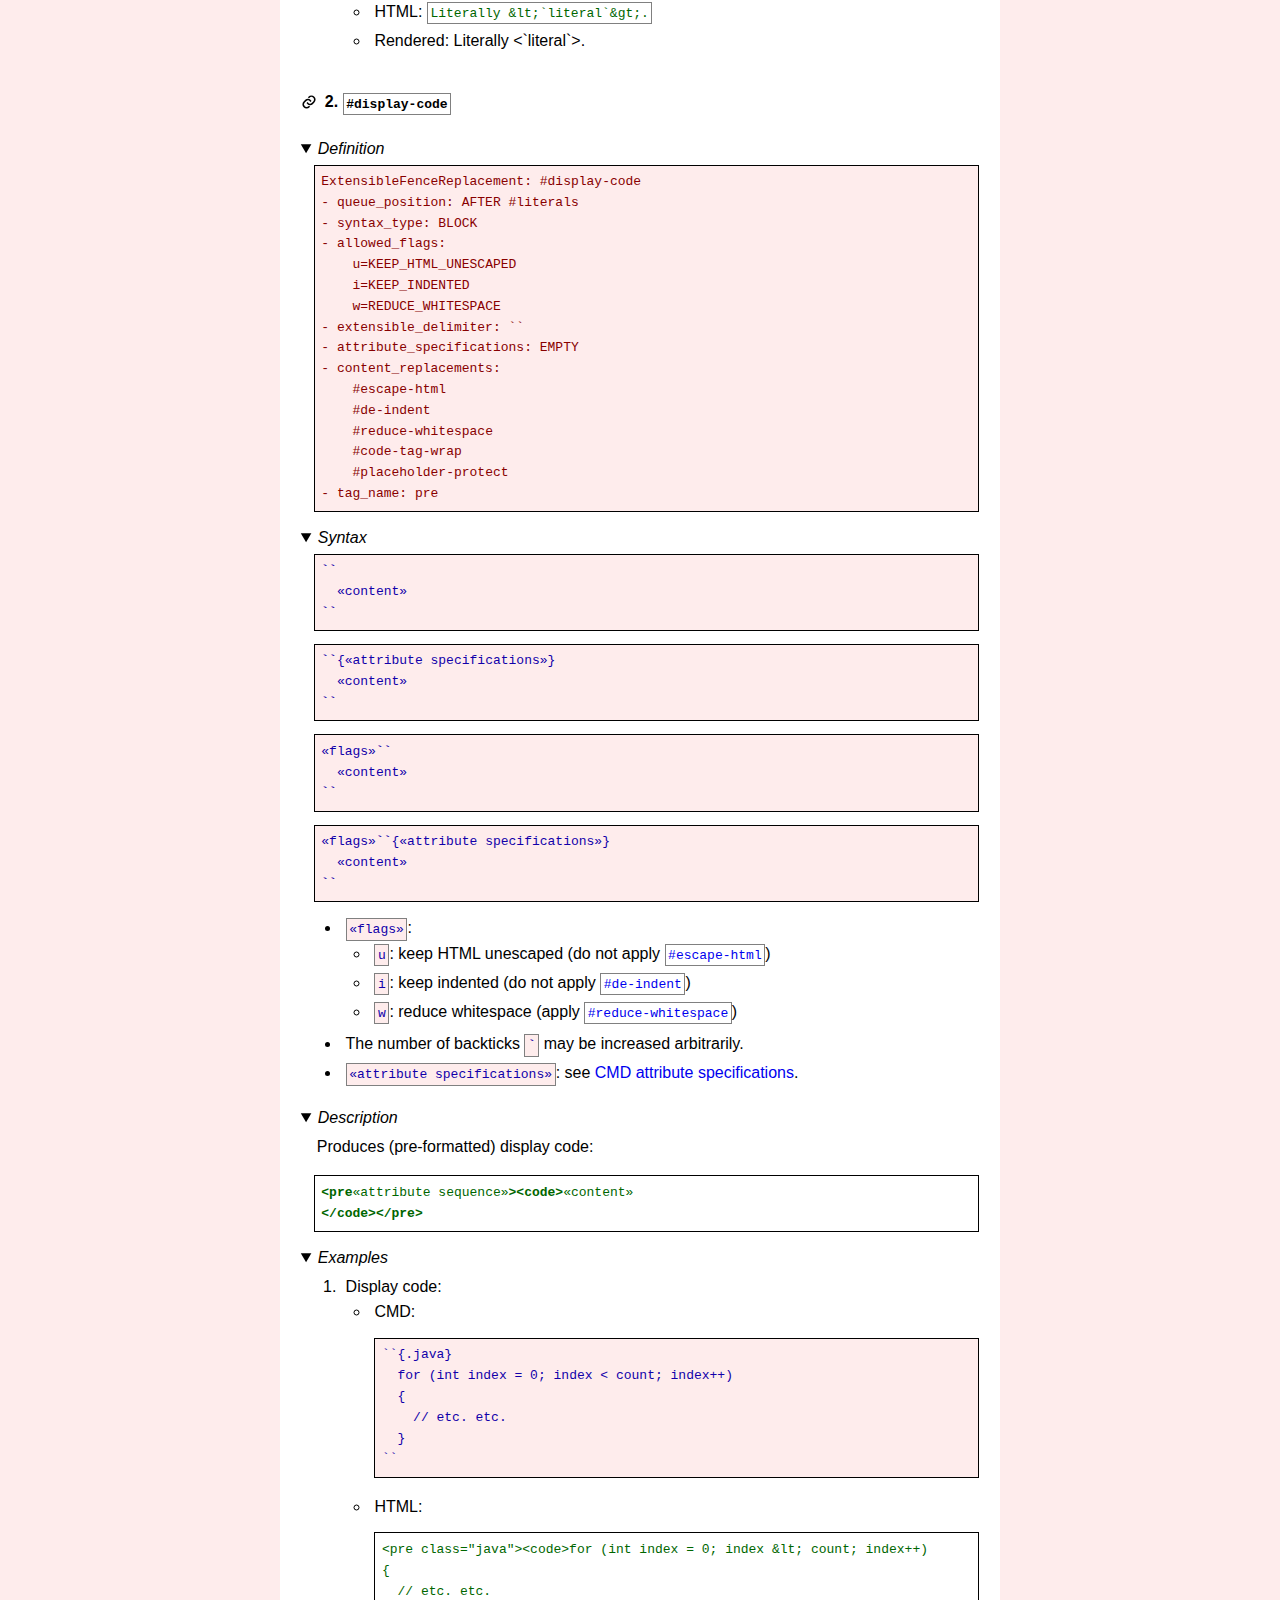
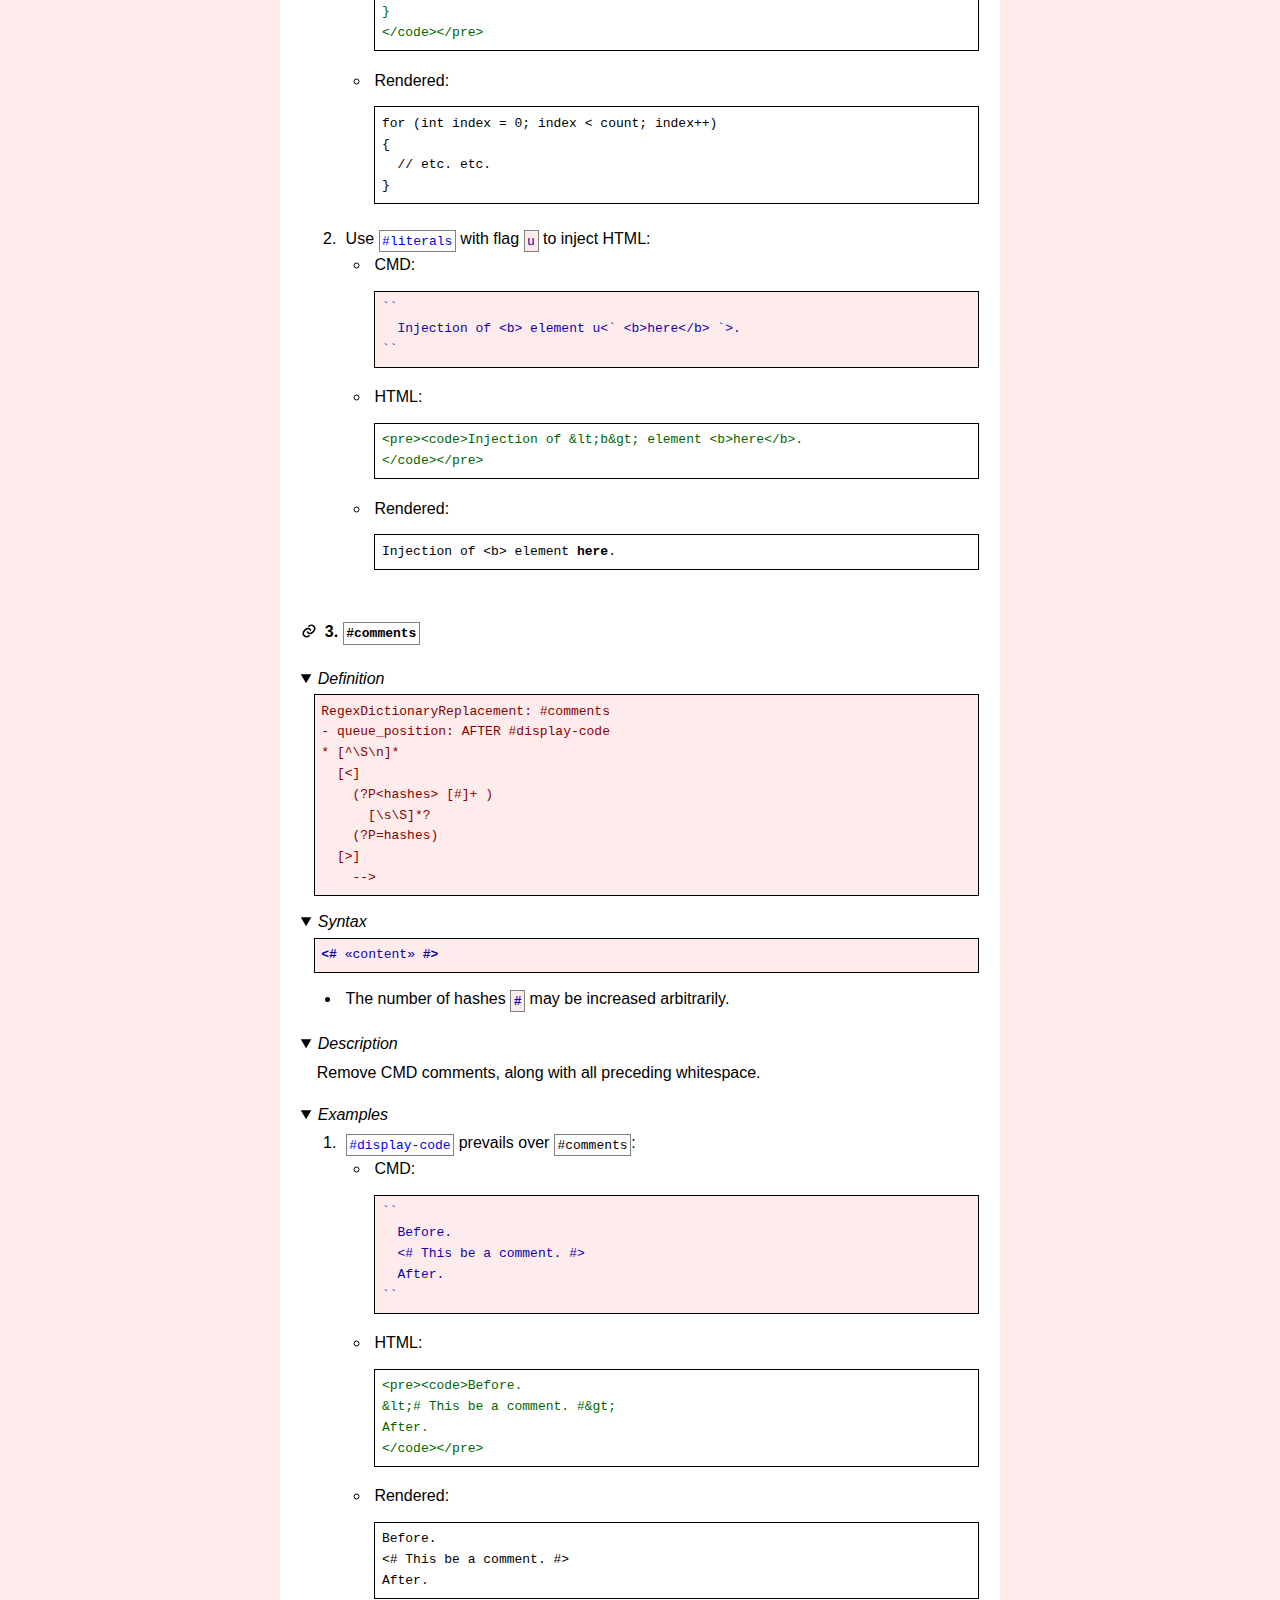
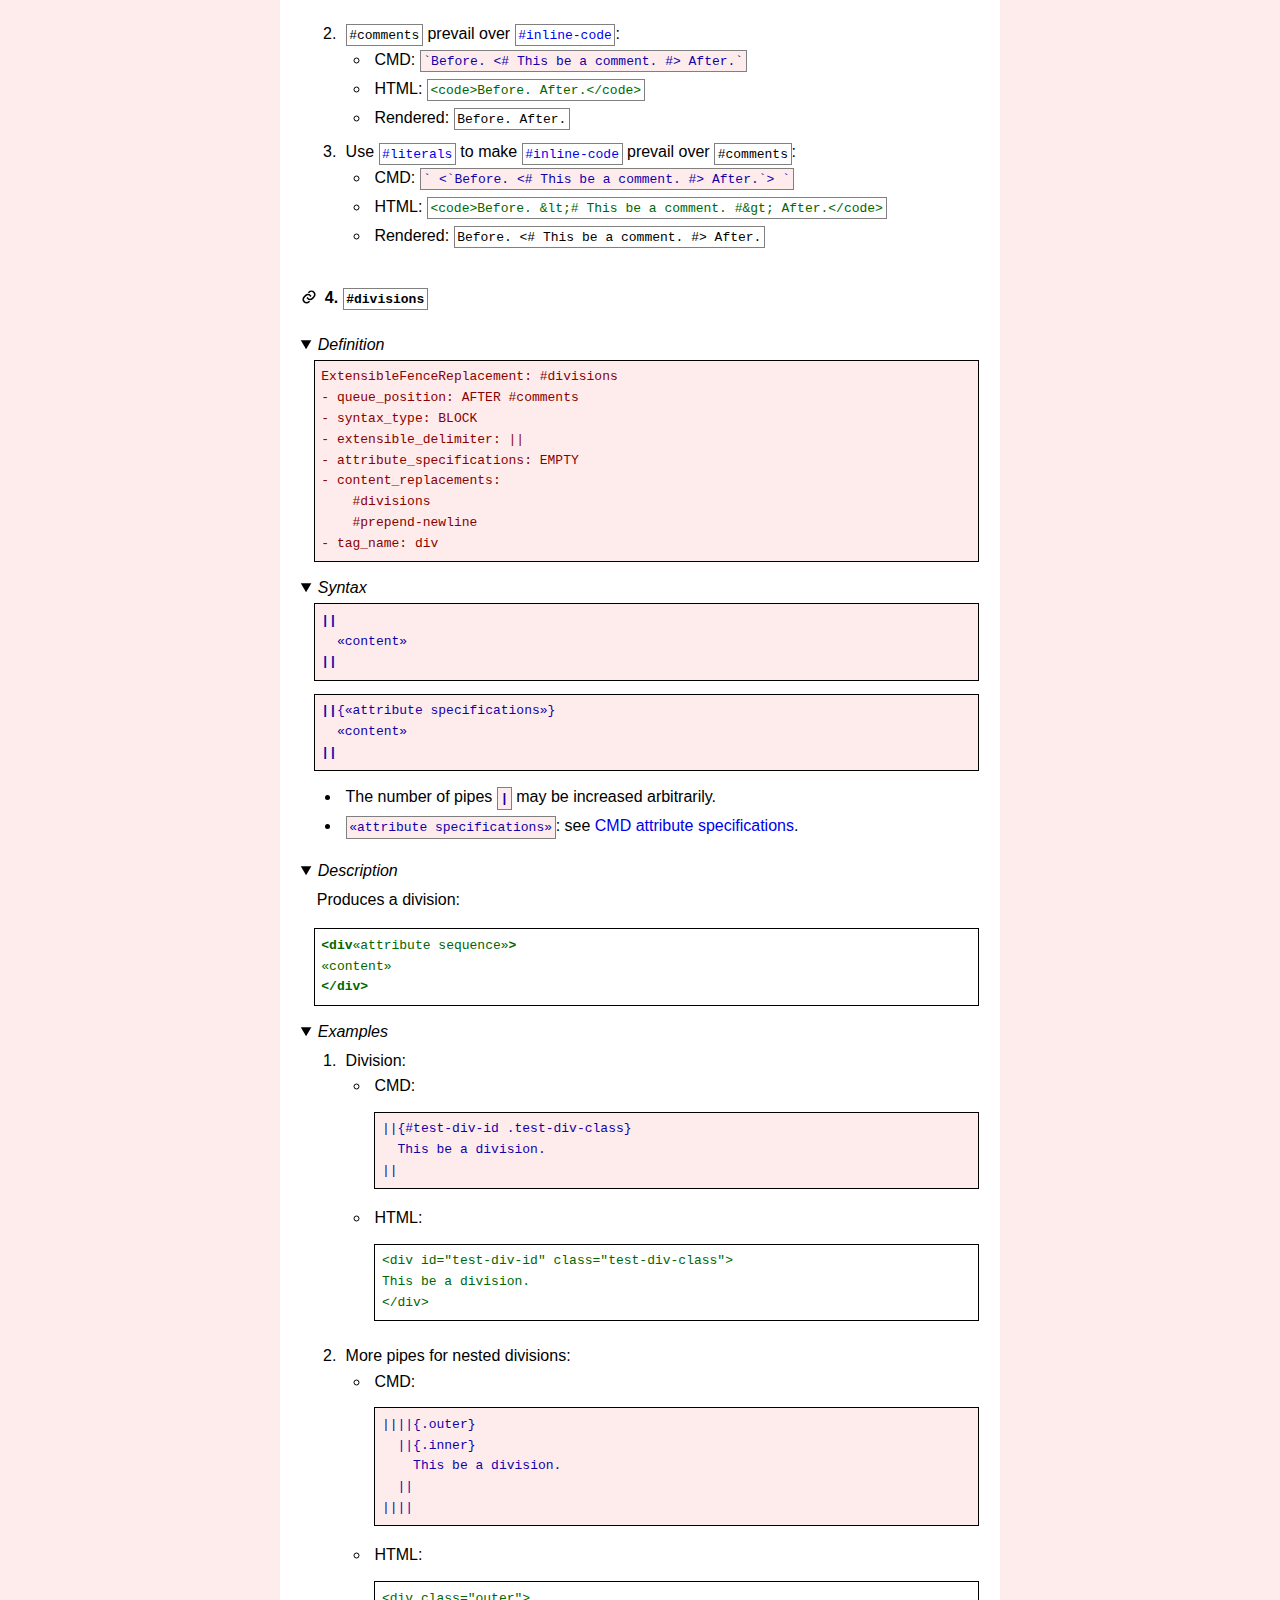
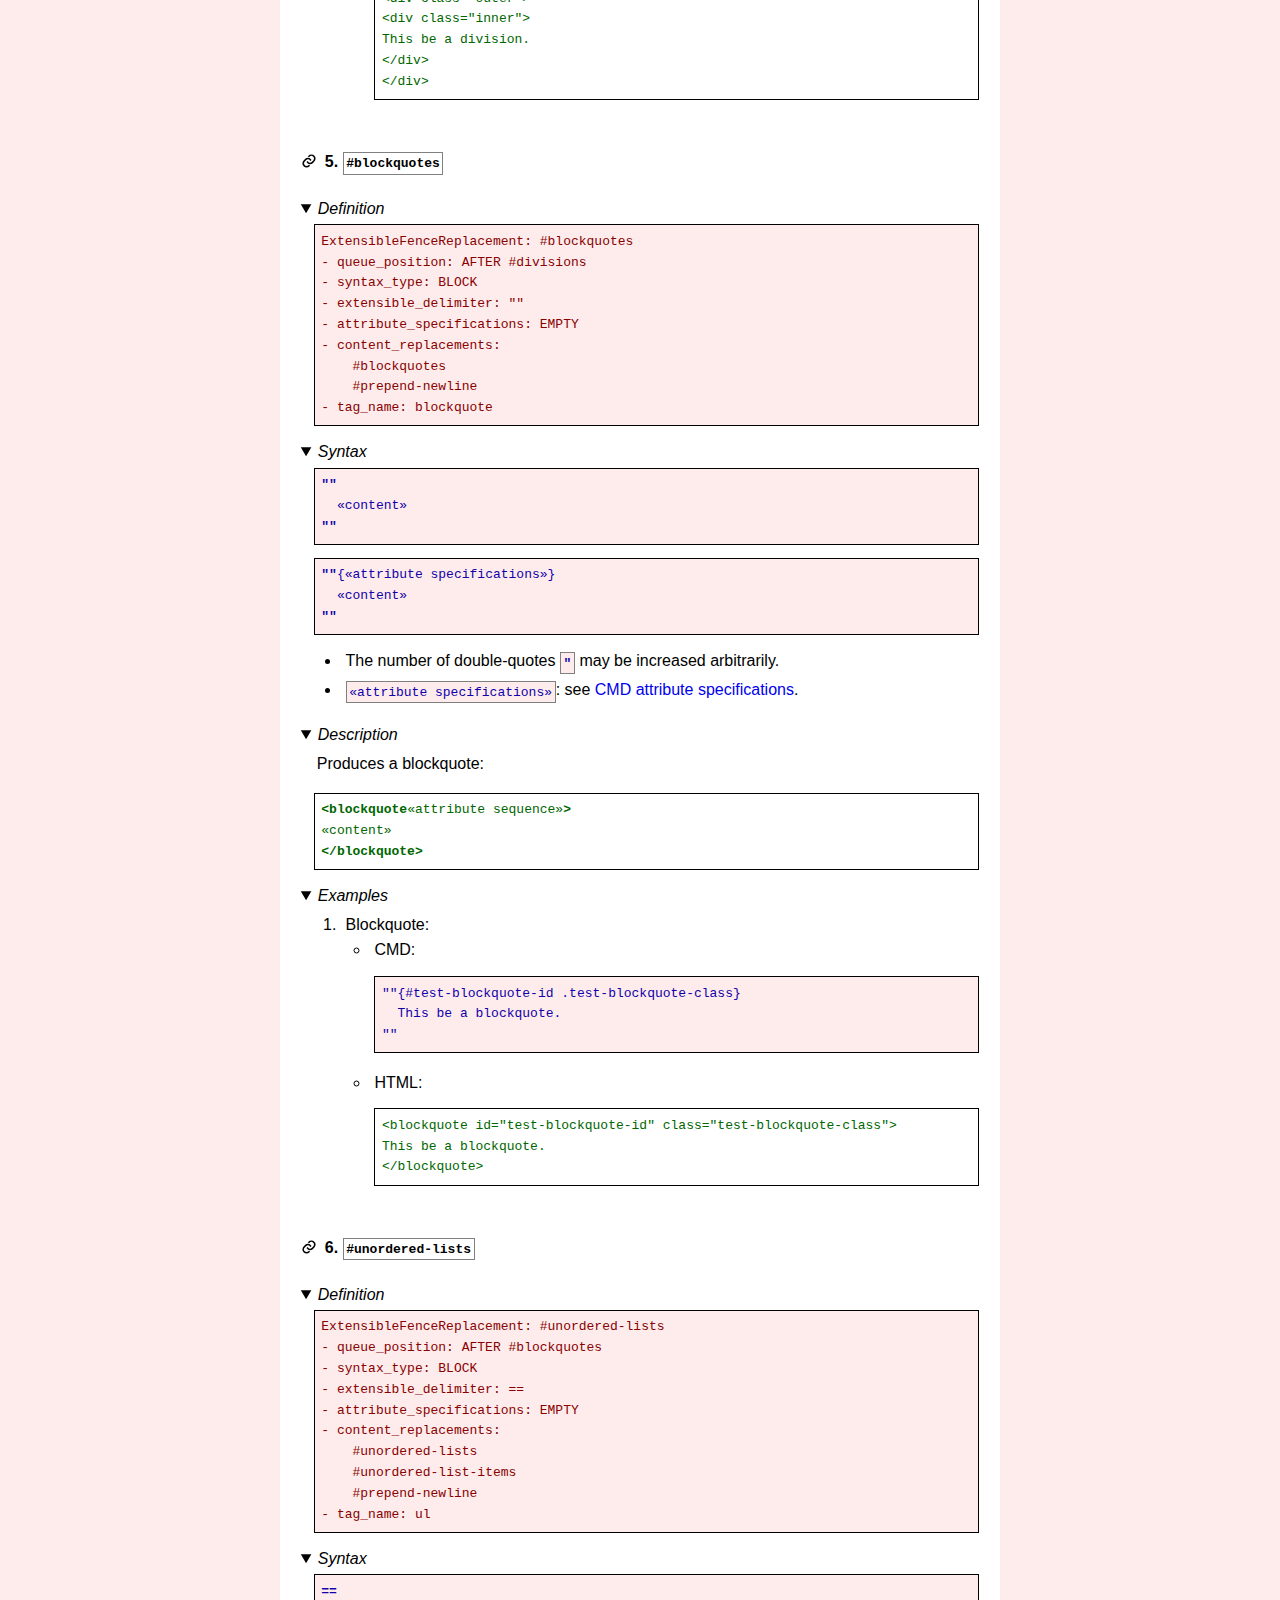
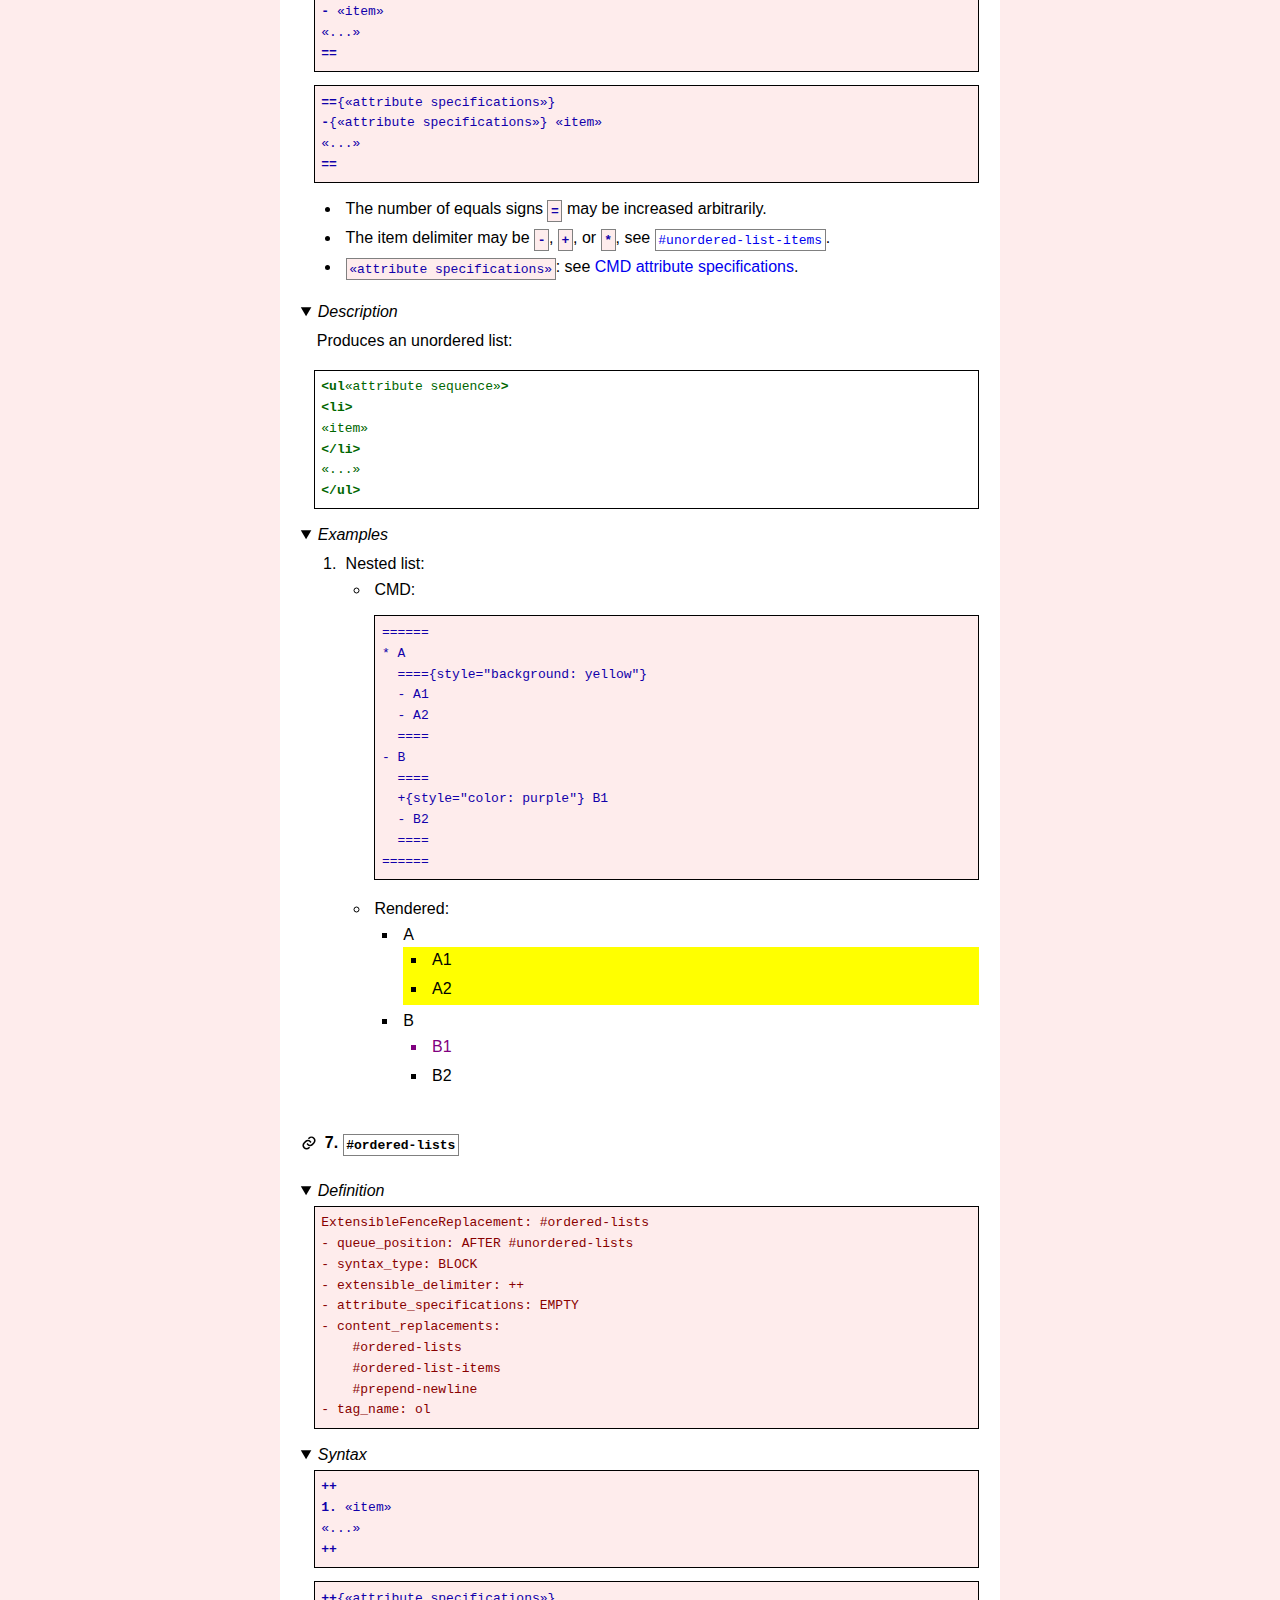
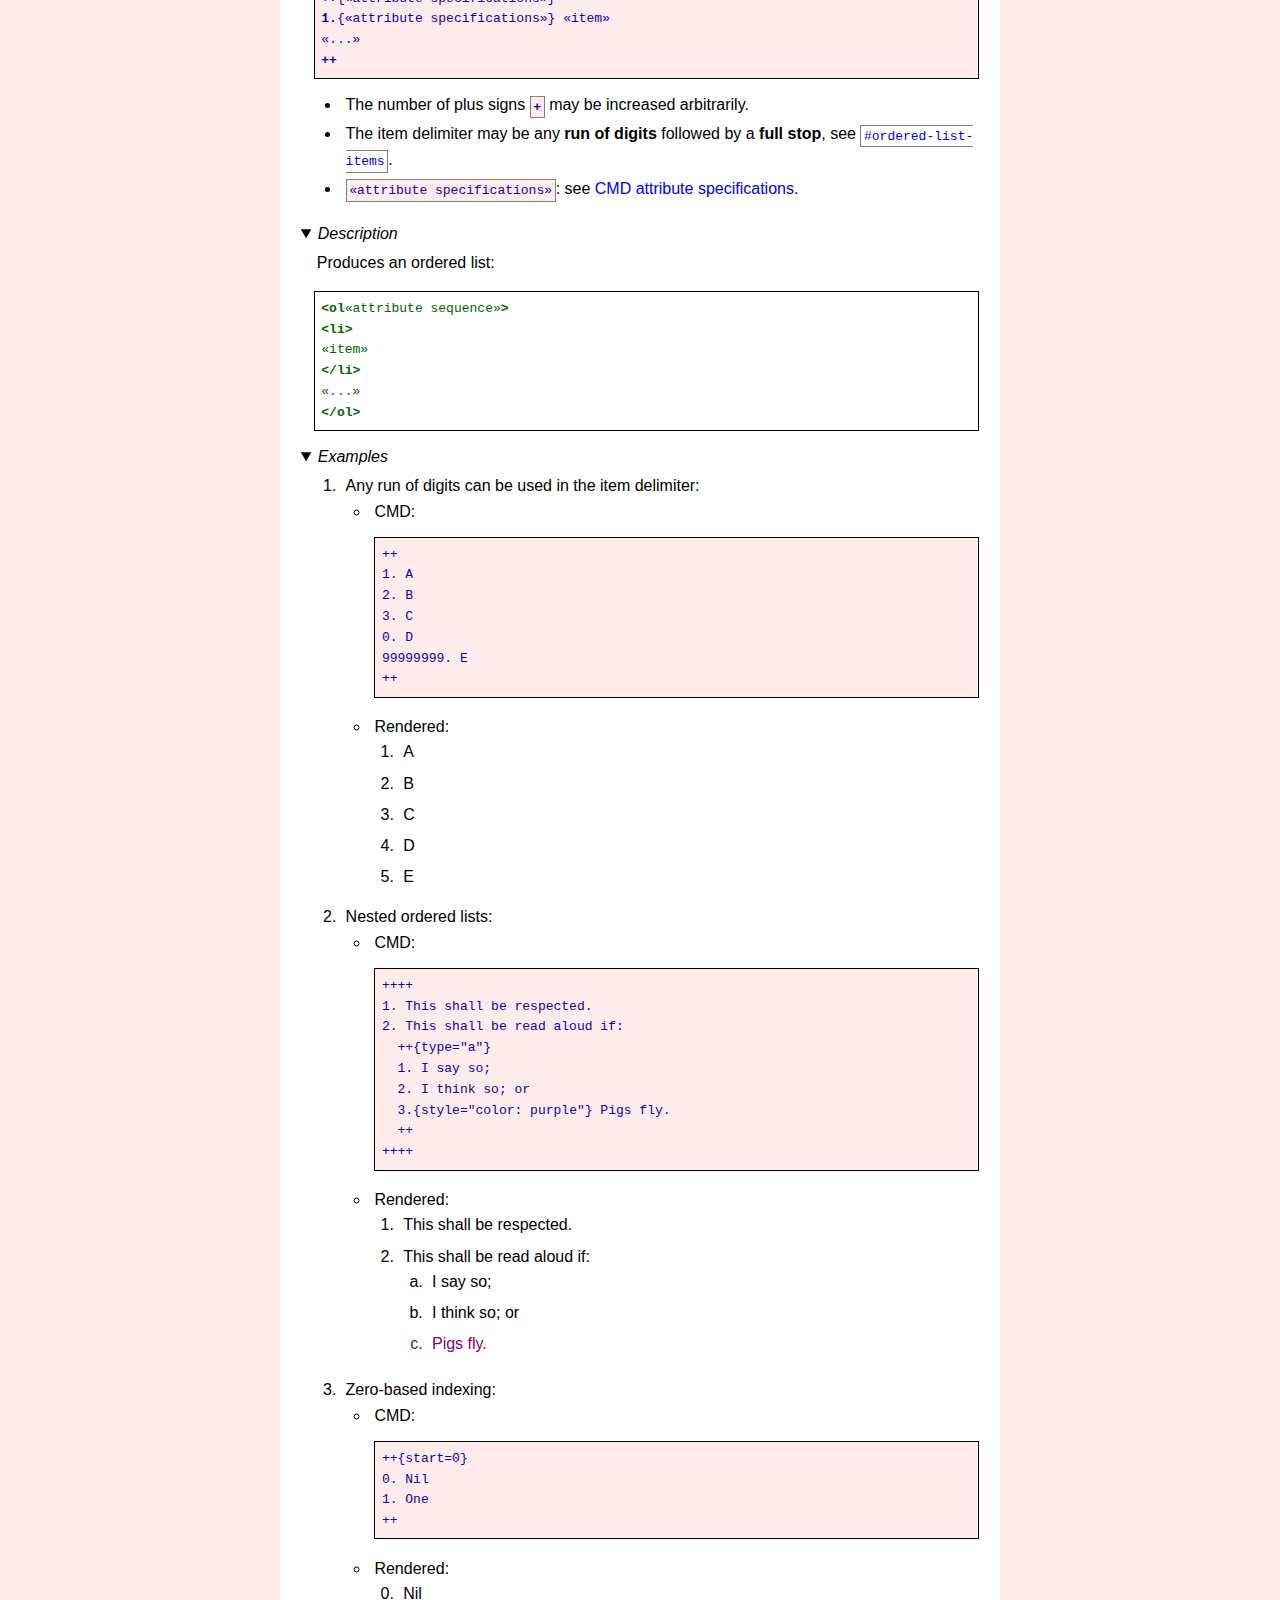
==== commit 4606cae3: "Allow digits in replacement rule IDs (v4.6.0)" ====
--- a/index.html
+++ b/index.html
@@ -13,10 +13,10 @@
 <link rel="mask-icon" href="/safari-pinned-tab.svg" color="#7000ff">
 <meta name="msapplication-TileColor" content="#00aba9">
 <meta name="theme-color" content="#ffffff">
-<title>Conway-Markdown (CMD) v4.5.0</title>
+<title>Conway-Markdown (CMD) v4.6.0</title>
 </head>
 <body>
-<h1>Conway-Markdown (CMD) v4.5.0</h1>
+<h1>Conway-Markdown (CMD) v4.6.0</h1>
 <p>
 Conway-Markdown (CMD) is:
 </p>
@@ -1202,20 +1202,20 @@
 <details open>
 <summary>Syntax</summary>
 <pre class="cmd cmdc"><code><b>''</b>
-<b>|^</b> «item»
-  <b>//</b> «item»
+<b>|^</b>
+  <b>//</b>
     <b>;</b> «item»
     <b>,</b> «item»
     «...»
   «...»
-<b>|:</b> «item»
+<b>|:</b>
   «...»
-<b>|_</b> «item»
+<b>|_</b>
   «...»
 <b>''</b>
 </code></pre>
 <pre class="cmd cmdc"><code><b>''</b>
-<b>//</b> «item»
+<b>//</b>
   <b>;</b> «item»
   <b>,</b> «item»
   «...»
@@ -1223,7 +1223,16 @@
 <b>''</b>
 </code></pre>
 <pre class="cmd cmdc"><code><b>''</b>{«attribute specifications»}
-«...»
+<b>|^</b>{«attribute specifications»}
+  <b>//</b>{«attribute specifications»}
+    <b>;</b>{«attribute specifications»} «item»
+    <b>,</b>{«attribute specifications»} «item»
+    «...»
+  «...»
+<b>|:</b>{«attribute specifications»}
+  «...»
+<b>|_</b>{«attribute specifications»}
+  «...»
 <b>''</b>
 </code></pre>
 <ul>
@@ -1990,7 +1999,7 @@
 <tr>
 <td><code class="cmd cmdc">%cmd-version</code></td>
 <td><code>__version__</code> in <a href="https://github.com/conway-markdown/conway-markdown/blob/master/cmd.py"><code>cmd.py</code></a>
-(currently <code class="html">4.5.0</code>)</td>
+(currently <code class="html">4.6.0</code>)</td>
 </tr>
 <tr>
 <td><code class="cmd cmdc">%cmd-name</code></td>
@@ -3913,11 +3922,11 @@
 </li>
 <li>
 <code class="cmd cmdr">«id»</code> may only contain
-lower-case letters, hyphens, and full stops.
+lower-case letters, digits, hyphens, and full stops.
 The convention is for user-defined replacement rules
 to have <code class="cmd cmdr">«id»</code> beginning with a full stop
 (whereas the <a href="#standard-rules">standard rules</a>
-have <code class="cmd cmdr">«id»</code> beginning with a letter).
+have <code class="cmd cmdr">«id»</code> beginning with a letter or digit).
 </li>
 </ul>
 </li>
@@ -4157,7 +4166,7 @@
 <tr>
 <td><code>CMD_VERSION</code></td>
 <td><code>__version__</code> in <a href="https://github.com/conway-markdown/conway-markdown/blob/master/cmd.py"><code>cmd.py</code></a>
-(currently <code class="html">4.5.0</code>)</td>
+(currently <code class="html">4.6.0</code>)</td>
 </tr>
 <tr>
 <td><code>CMD_NAME</code></td>
@@ -4253,7 +4262,7 @@
 <tr>
 <td><code>CMD_VERSION</code></td>
 <td><code>__version__</code> in <a href="https://github.com/conway-markdown/conway-markdown/blob/master/cmd.py"><code>cmd.py</code></a>
-(currently <code class="html">4.5.0</code>)</td>
+(currently <code class="html">4.6.0</code>)</td>
 </tr>
 <tr>
 <td><code>CMD_NAME</code></td>
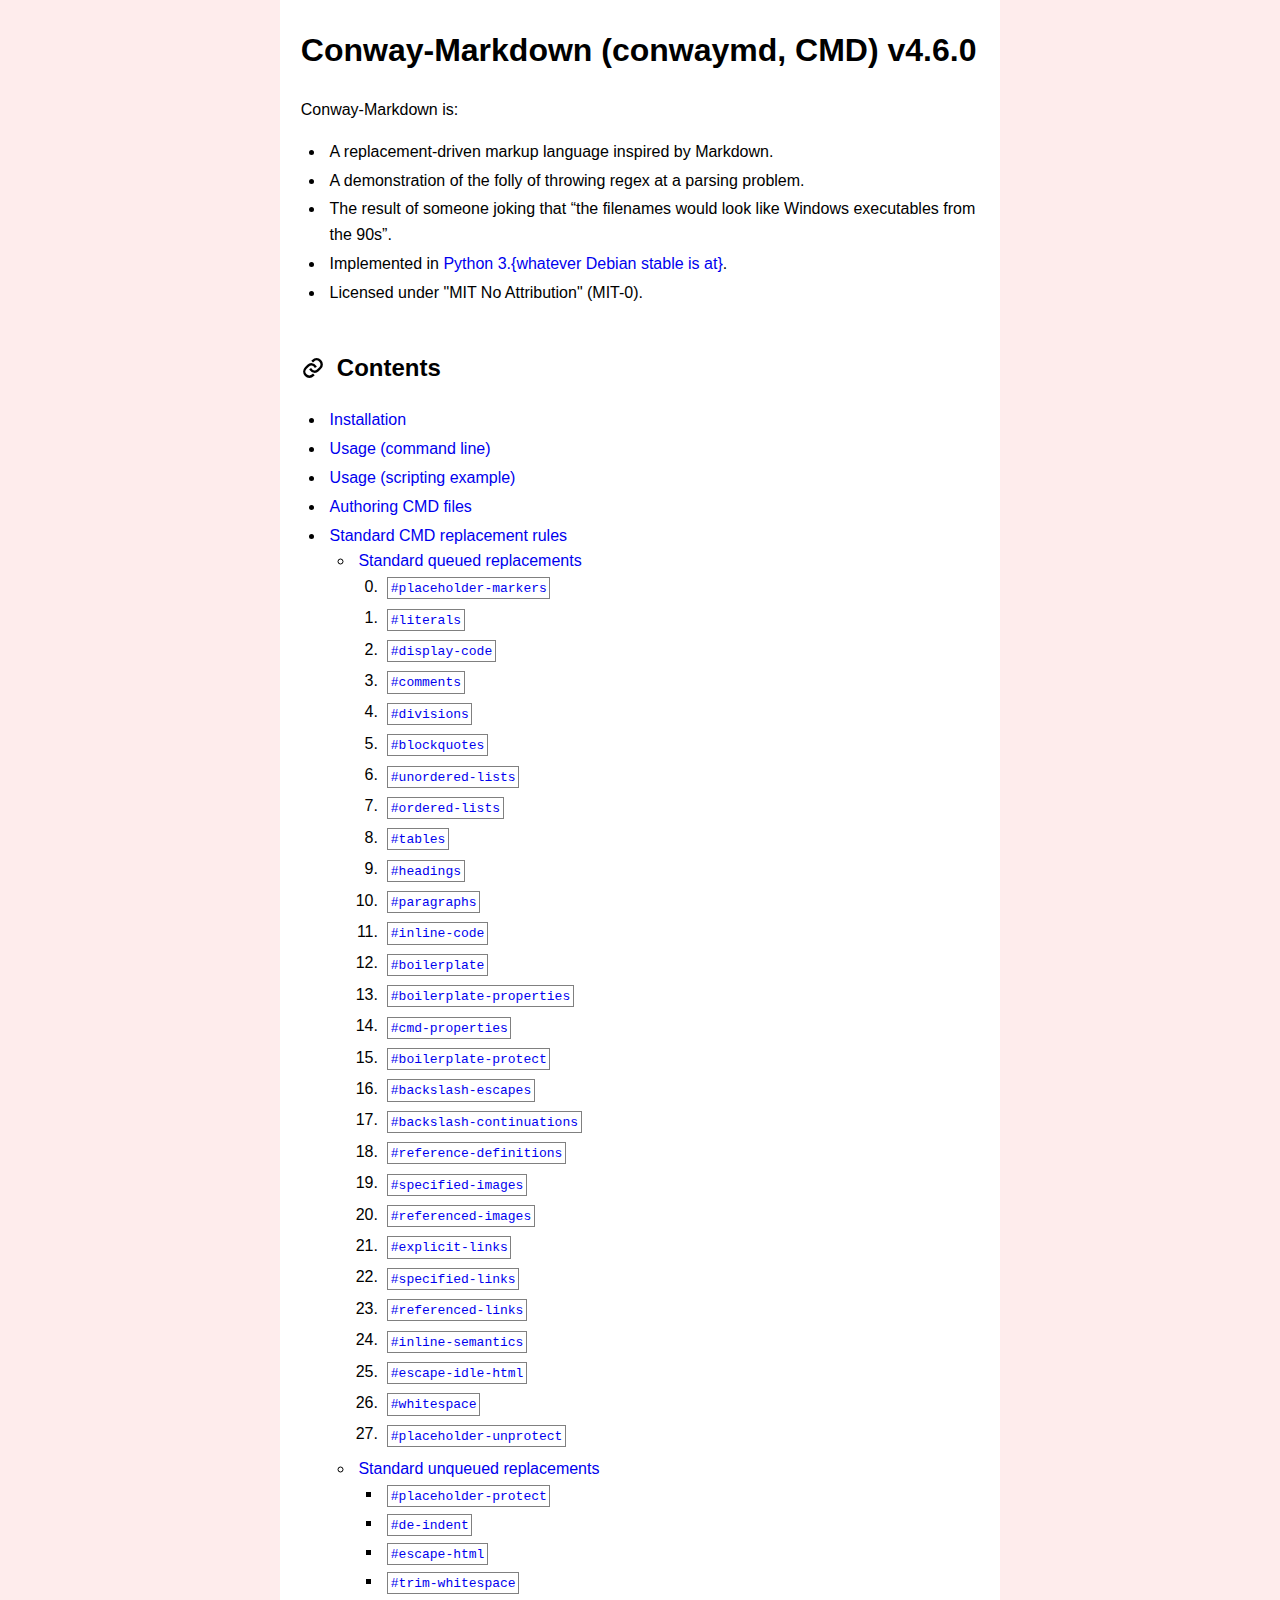
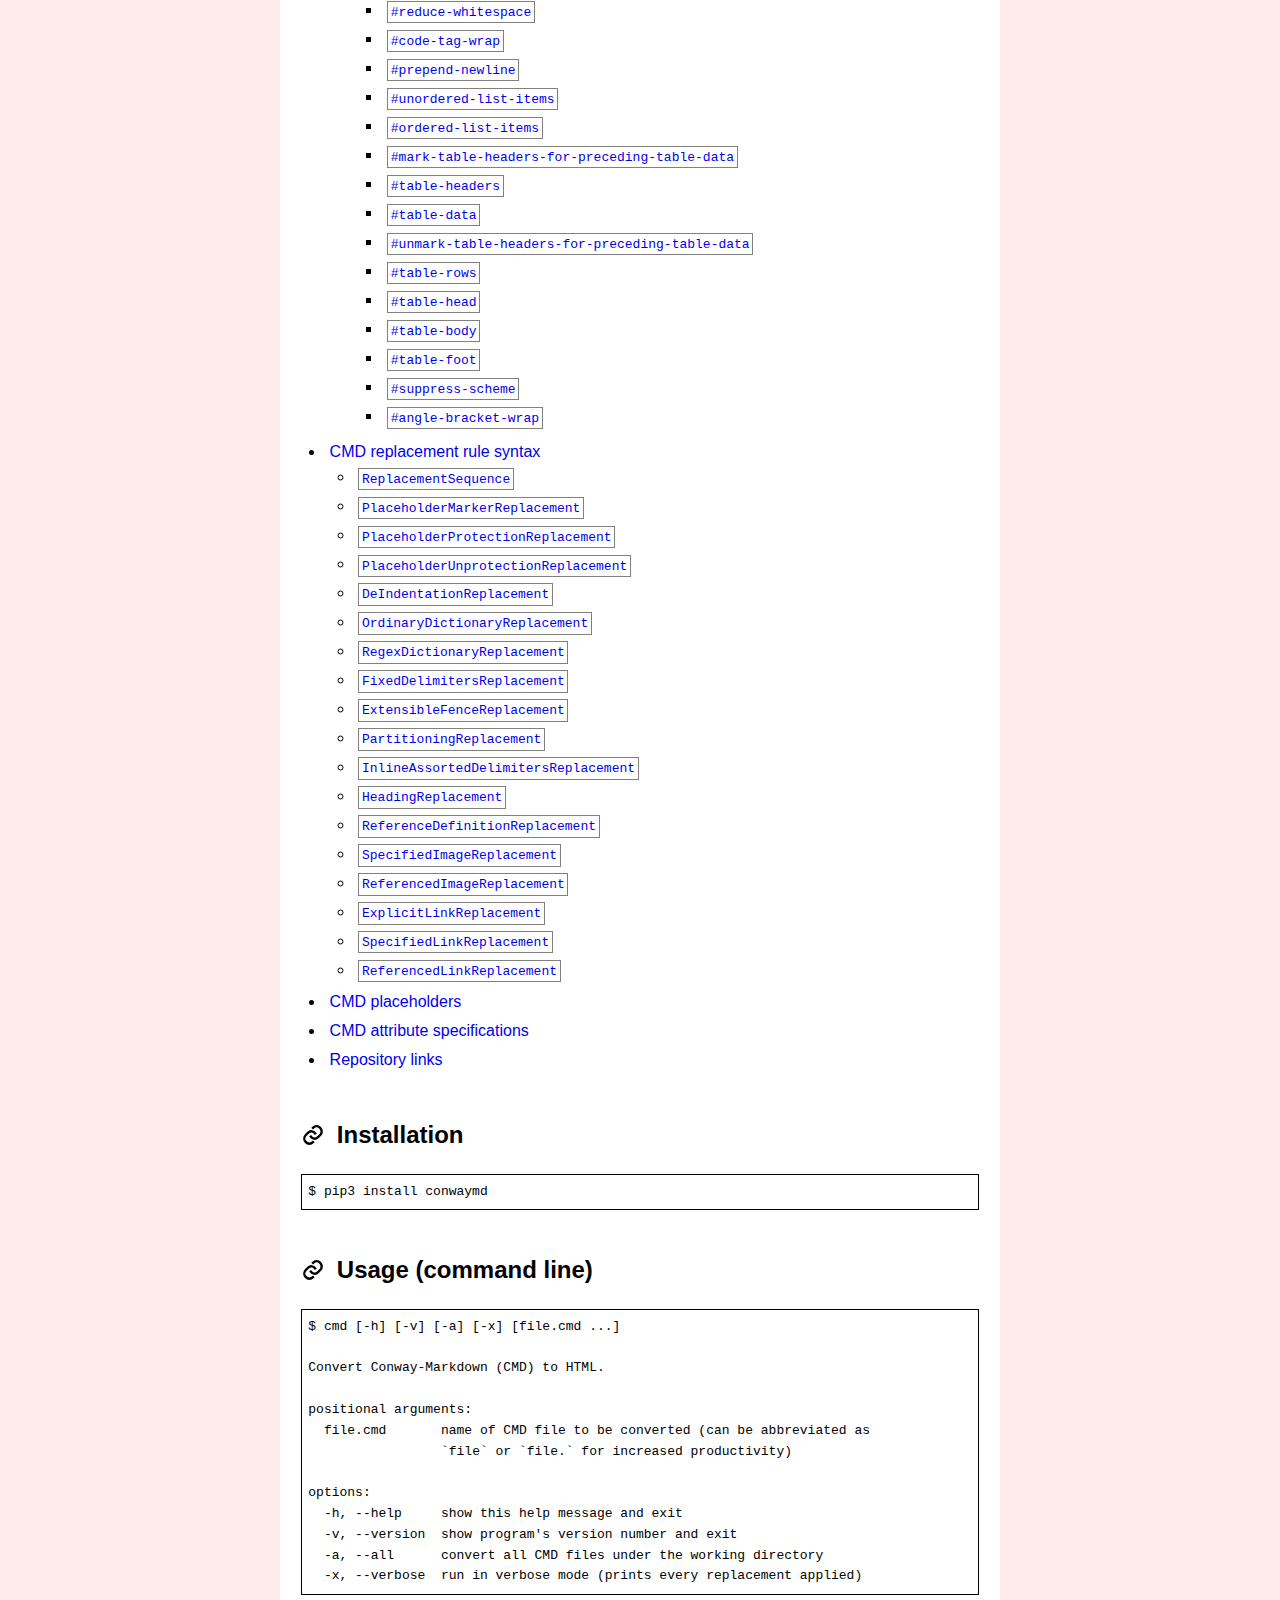
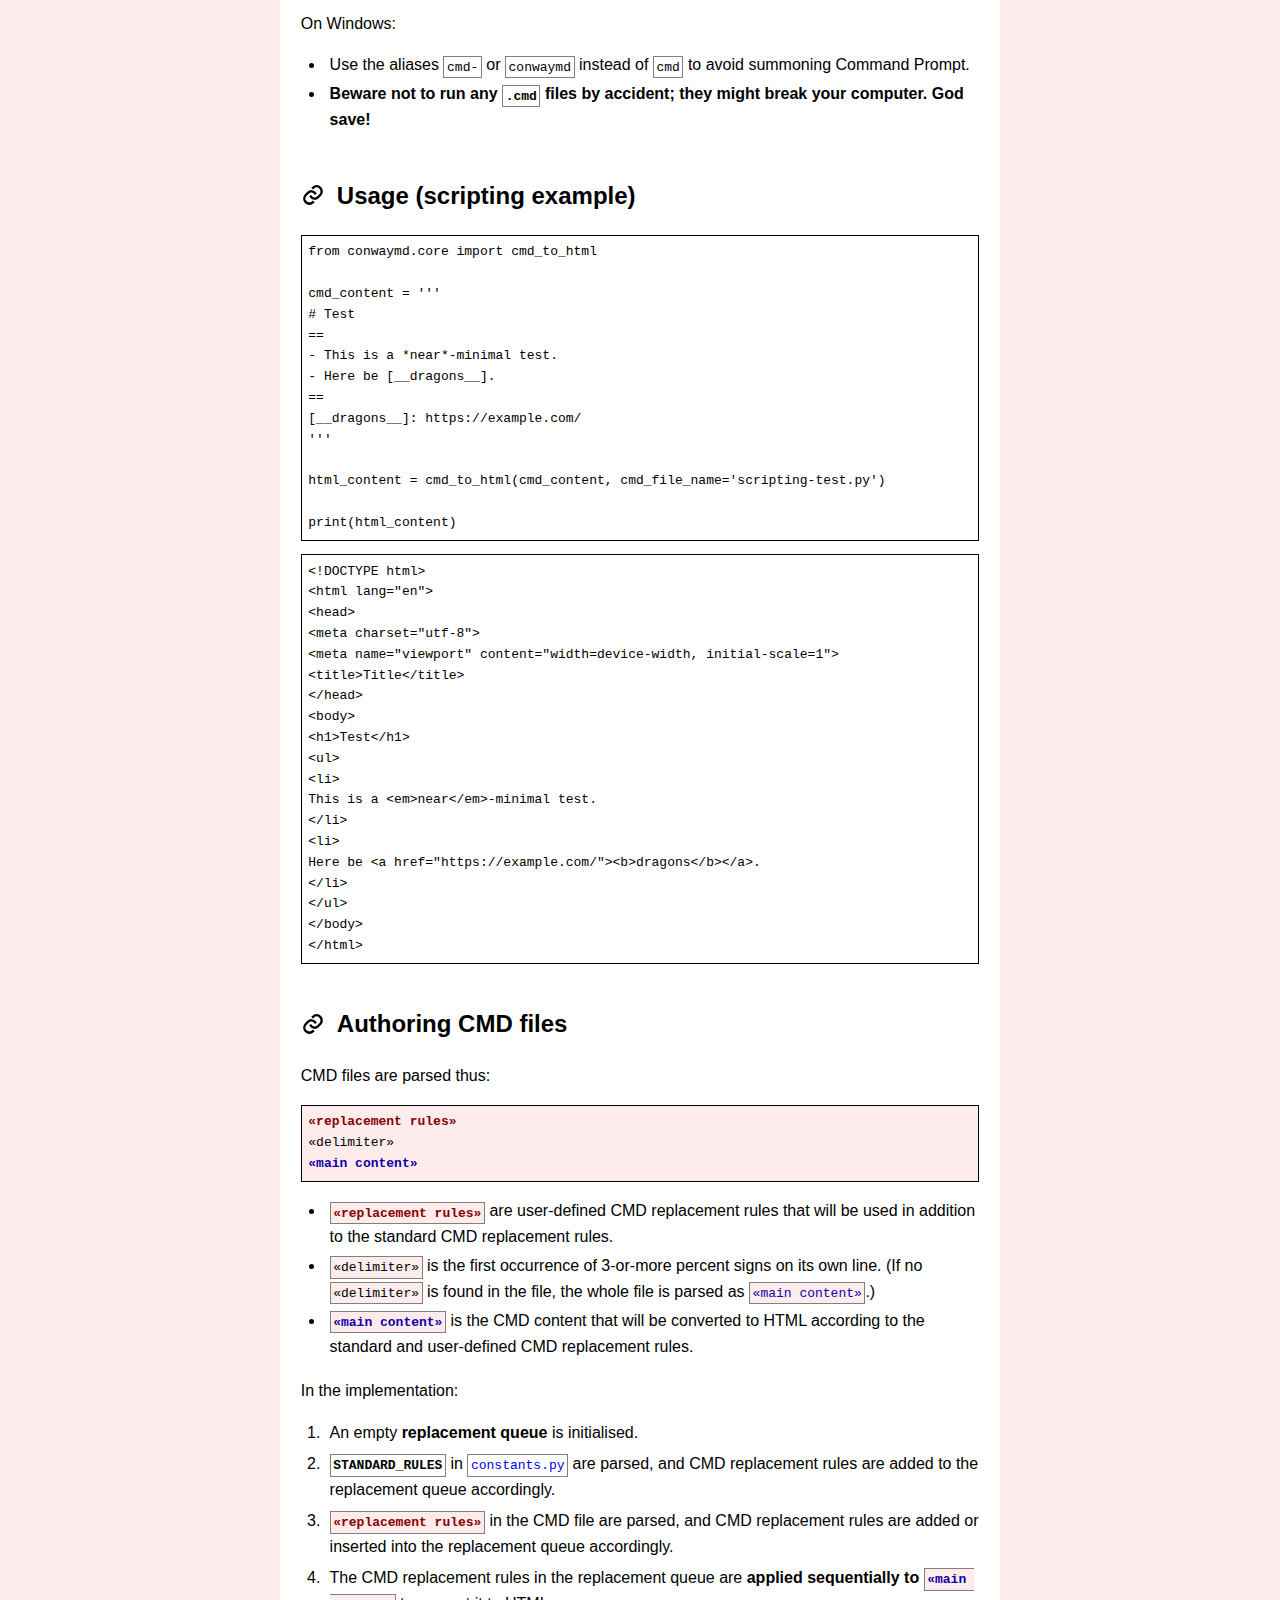
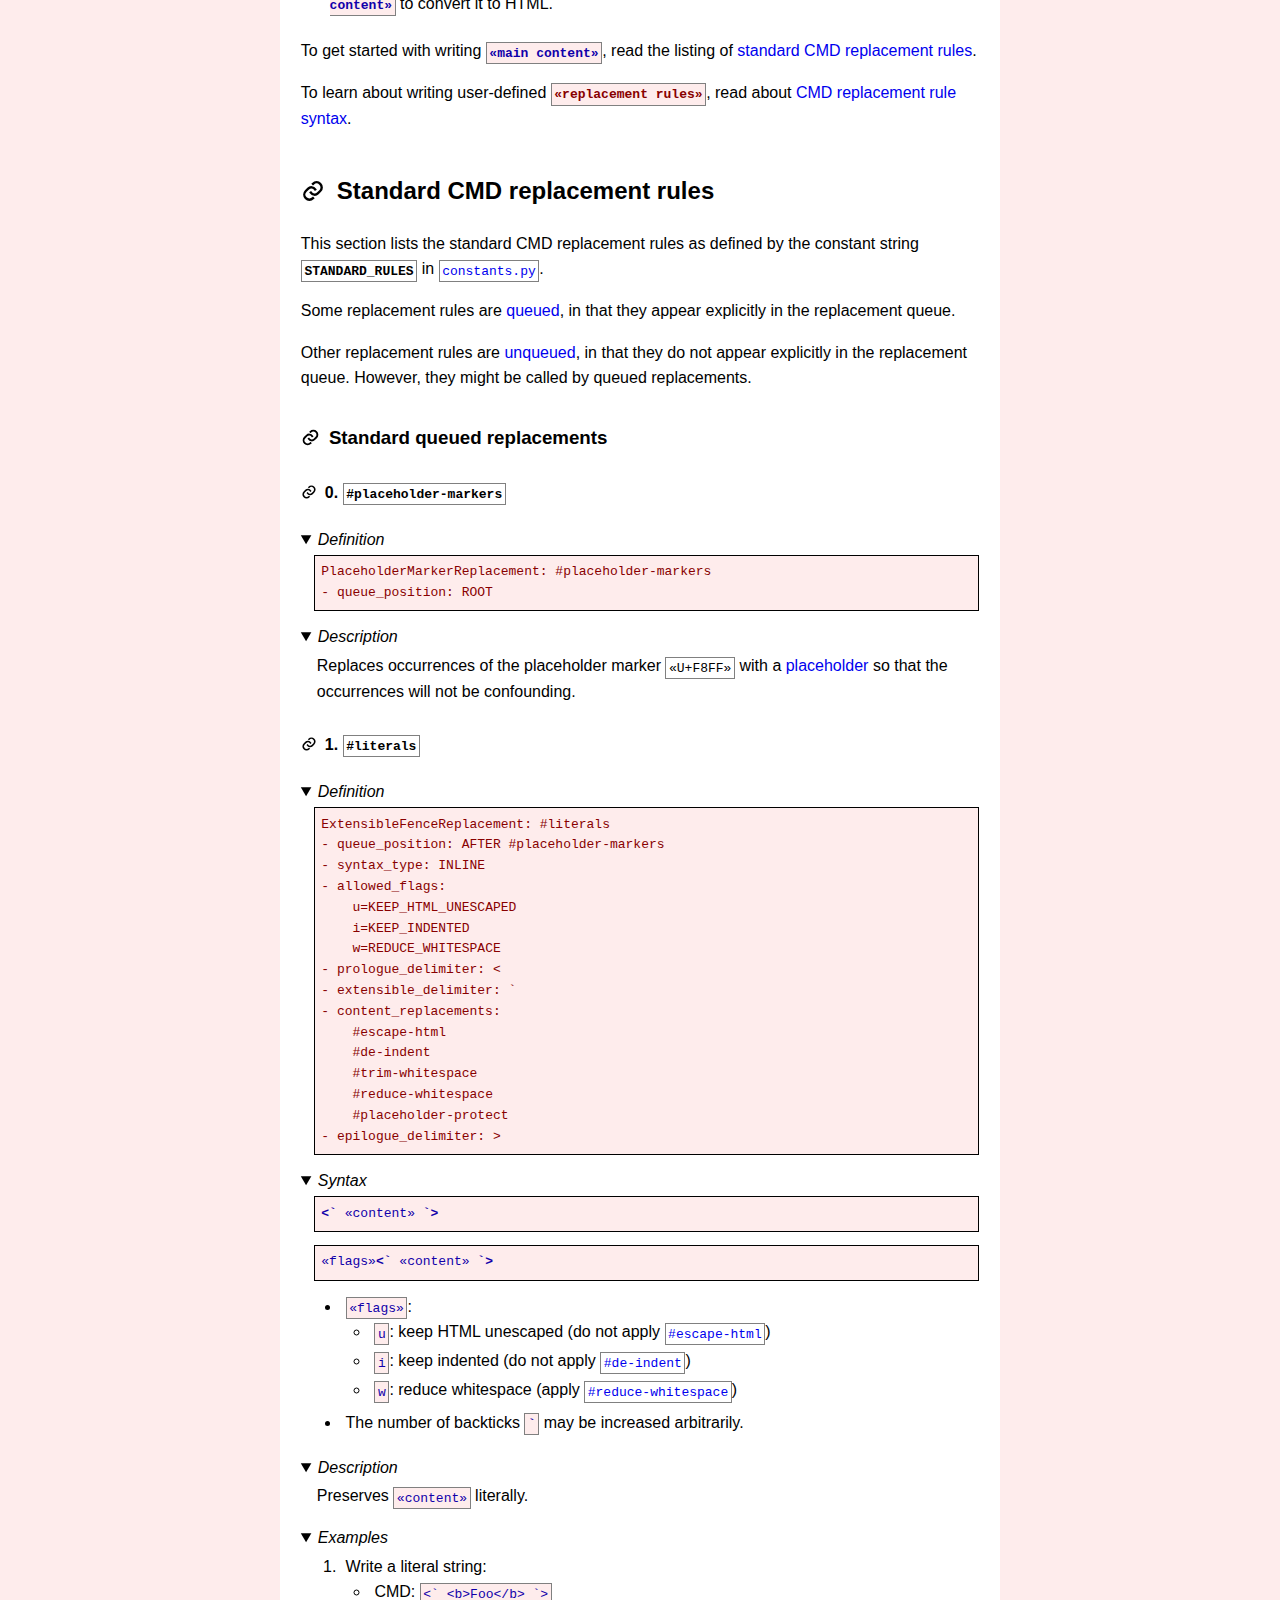
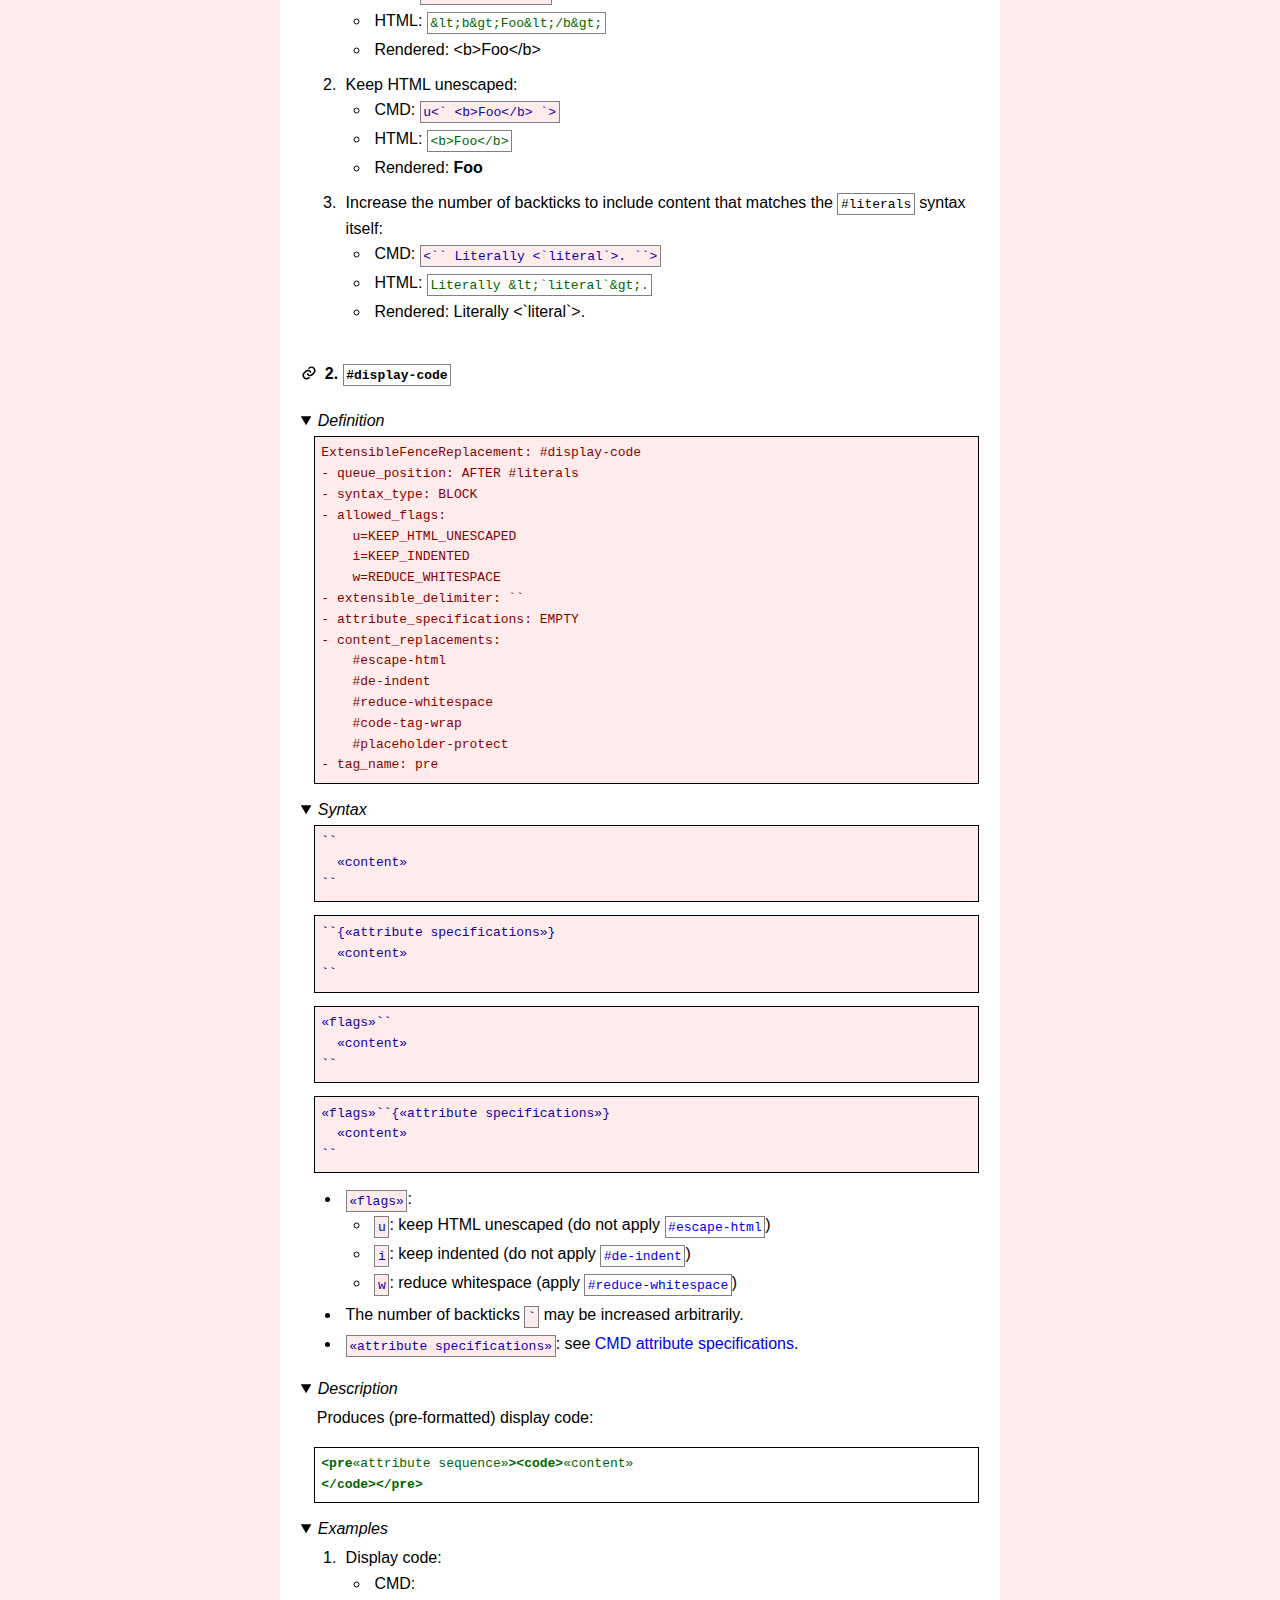
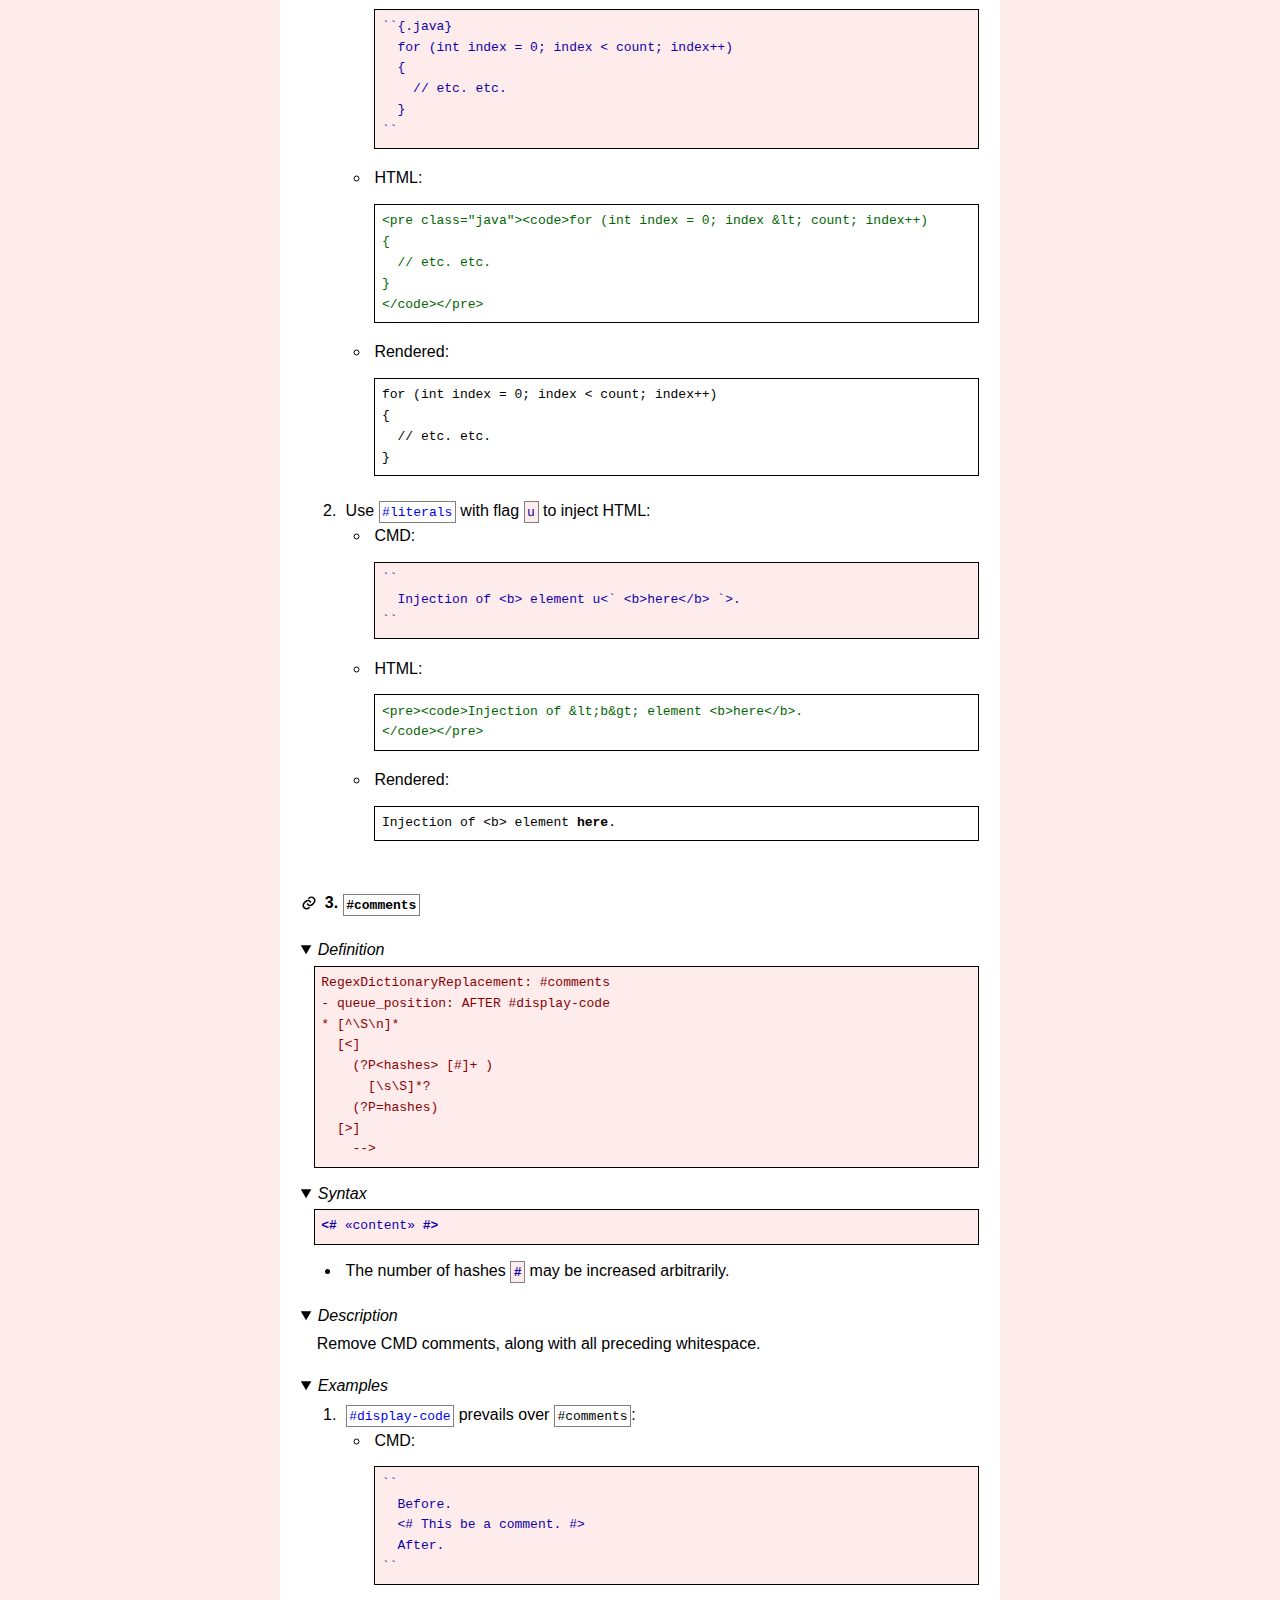
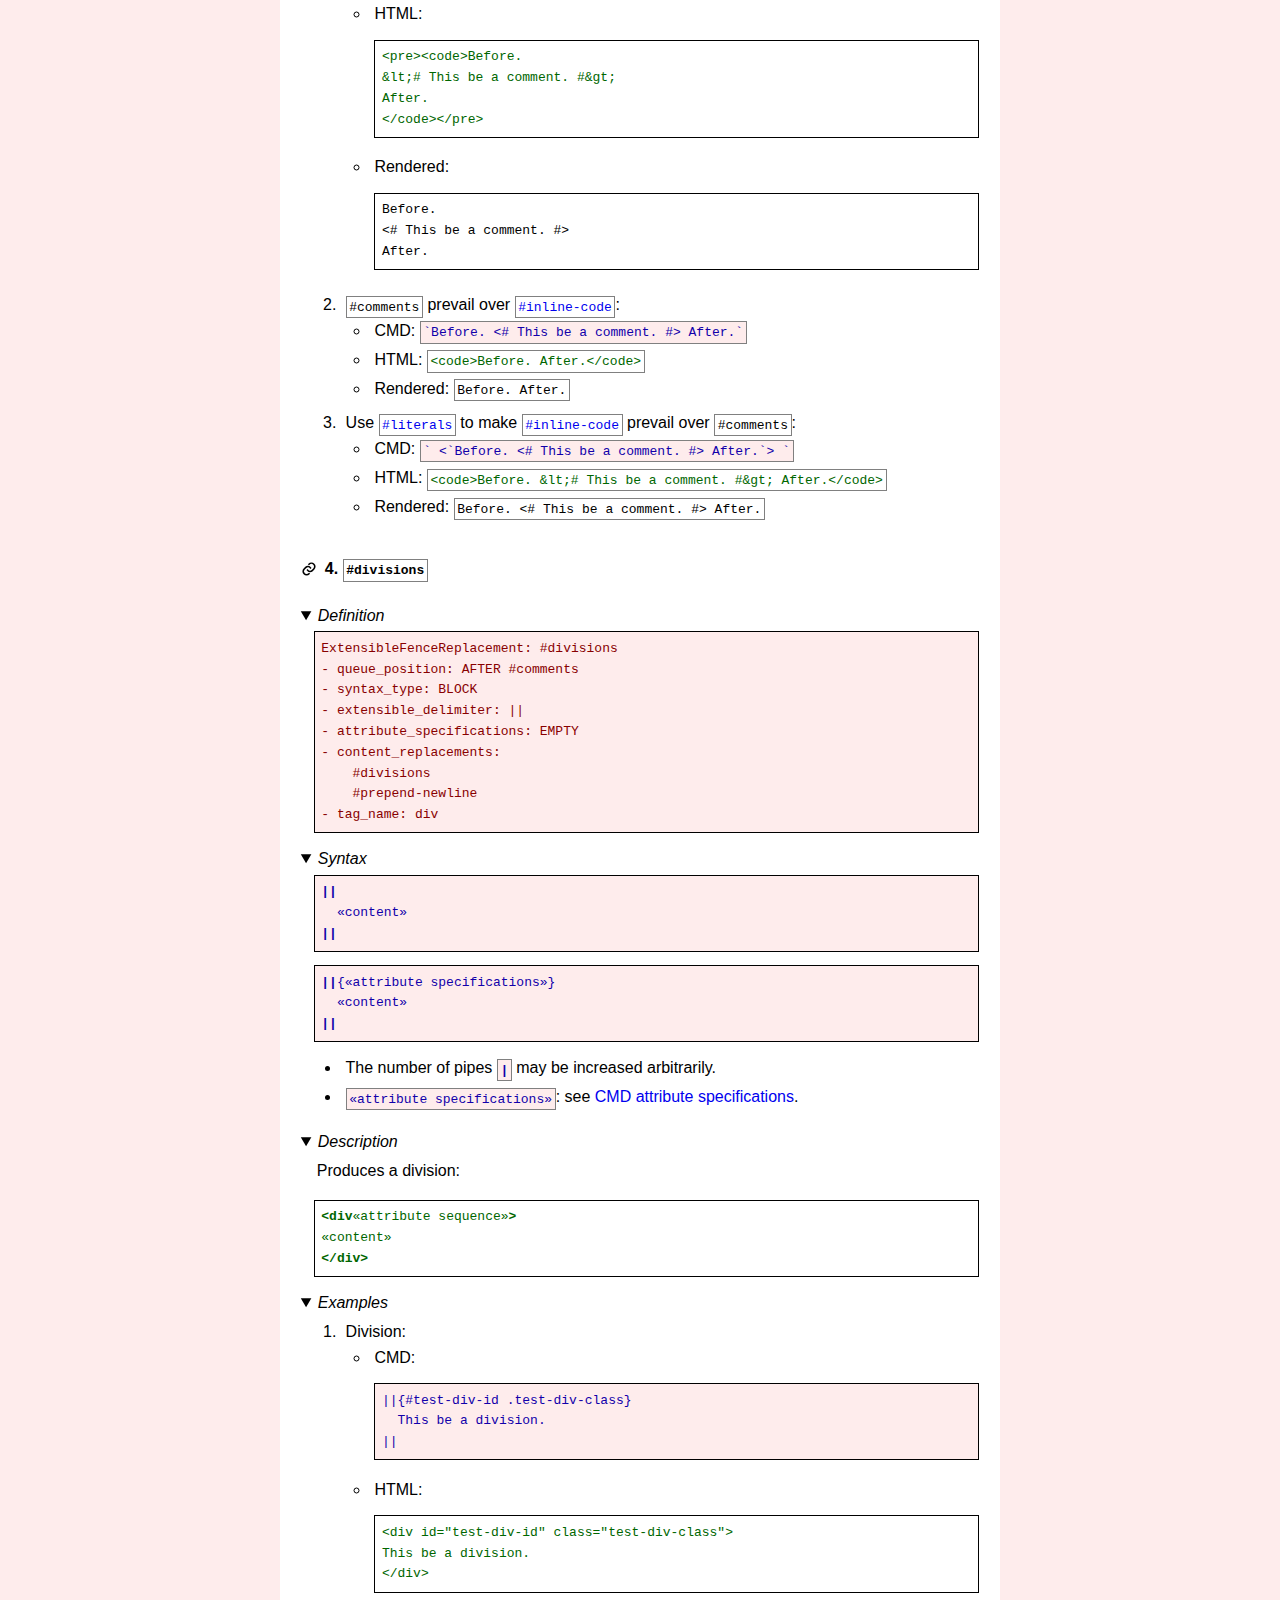
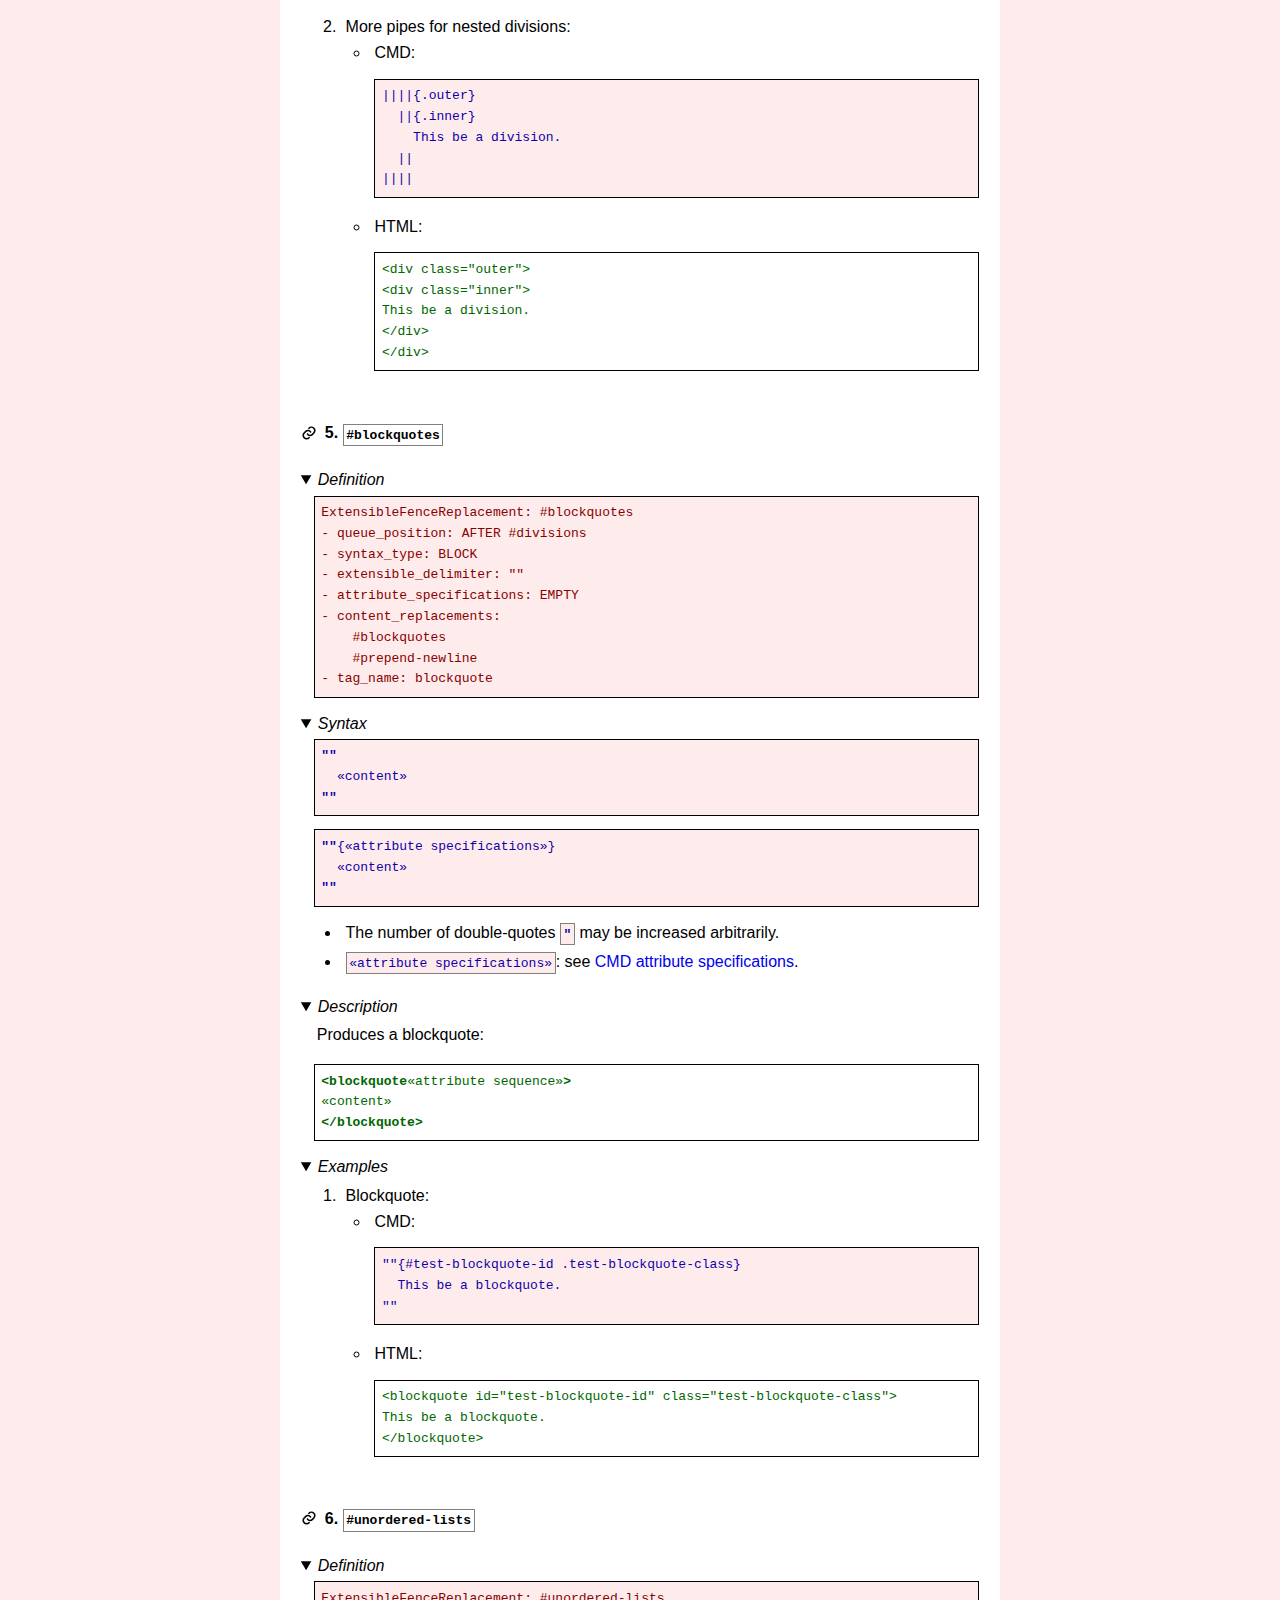
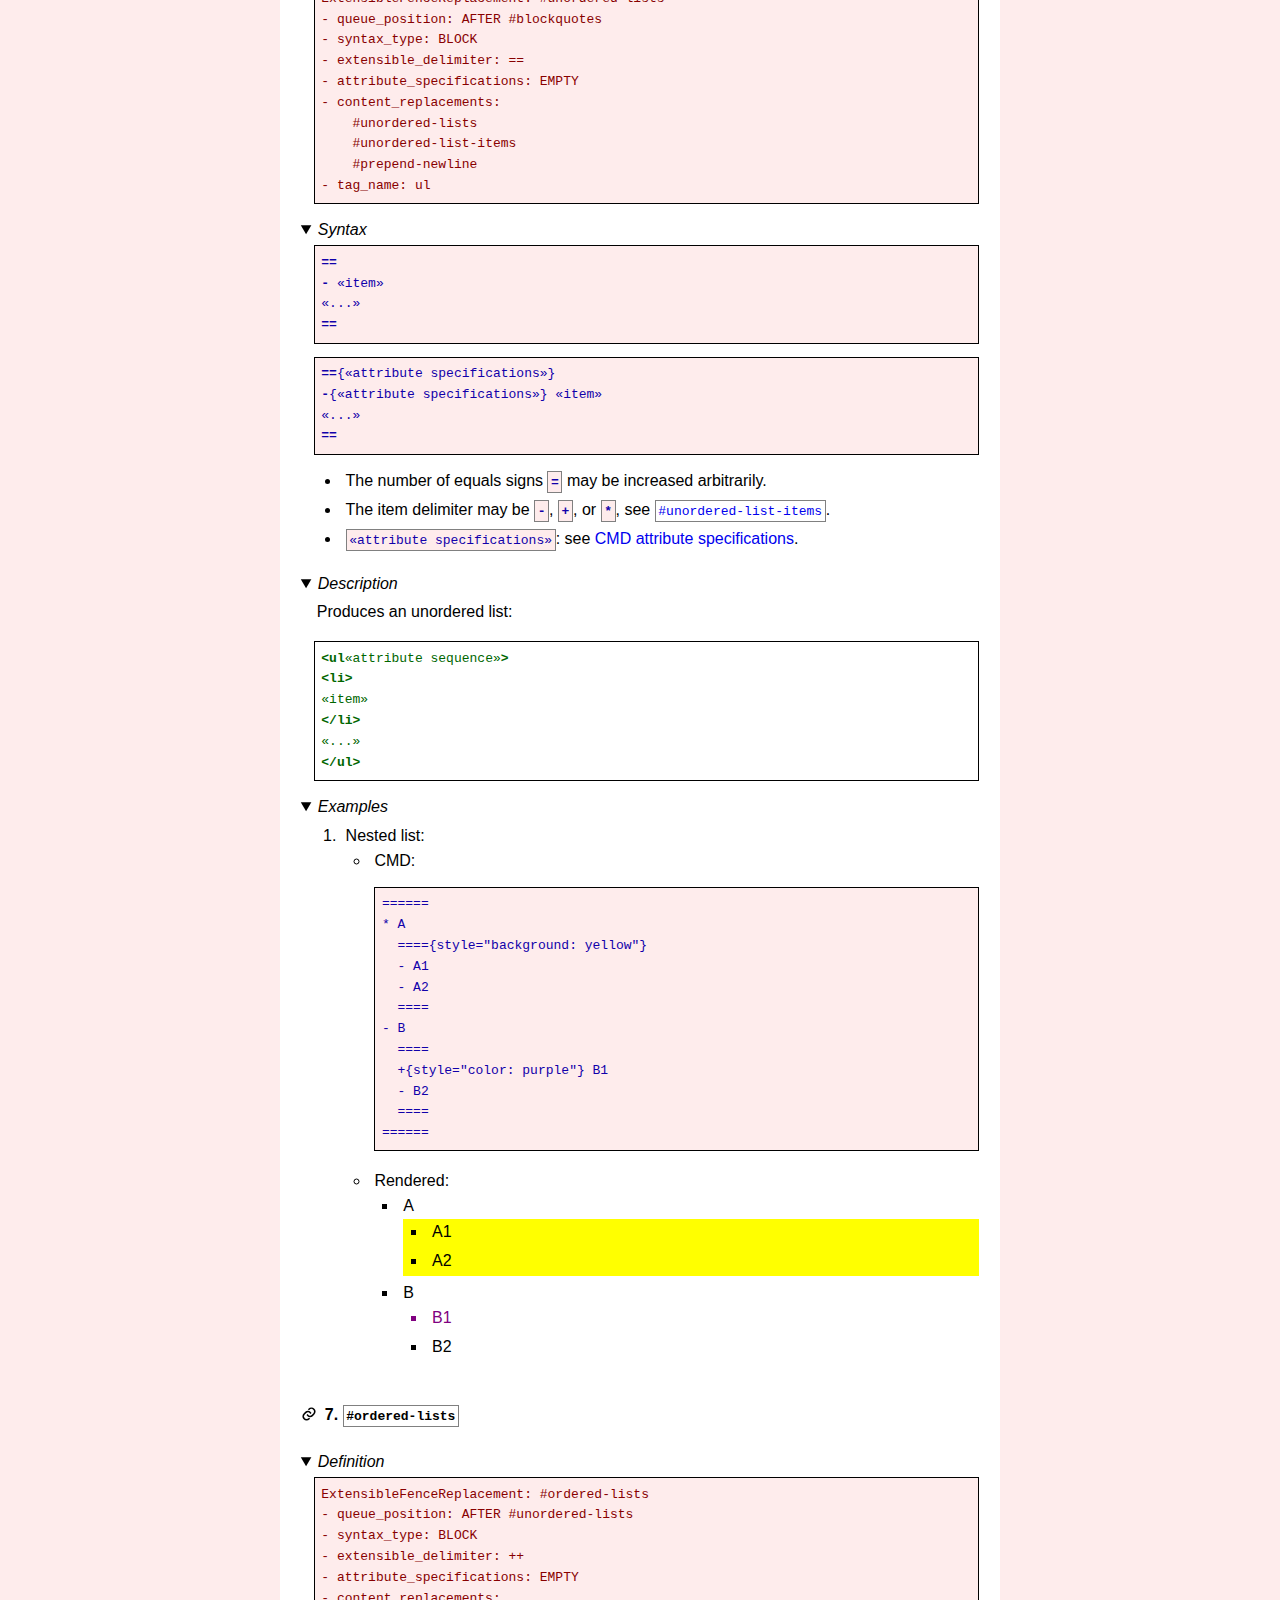
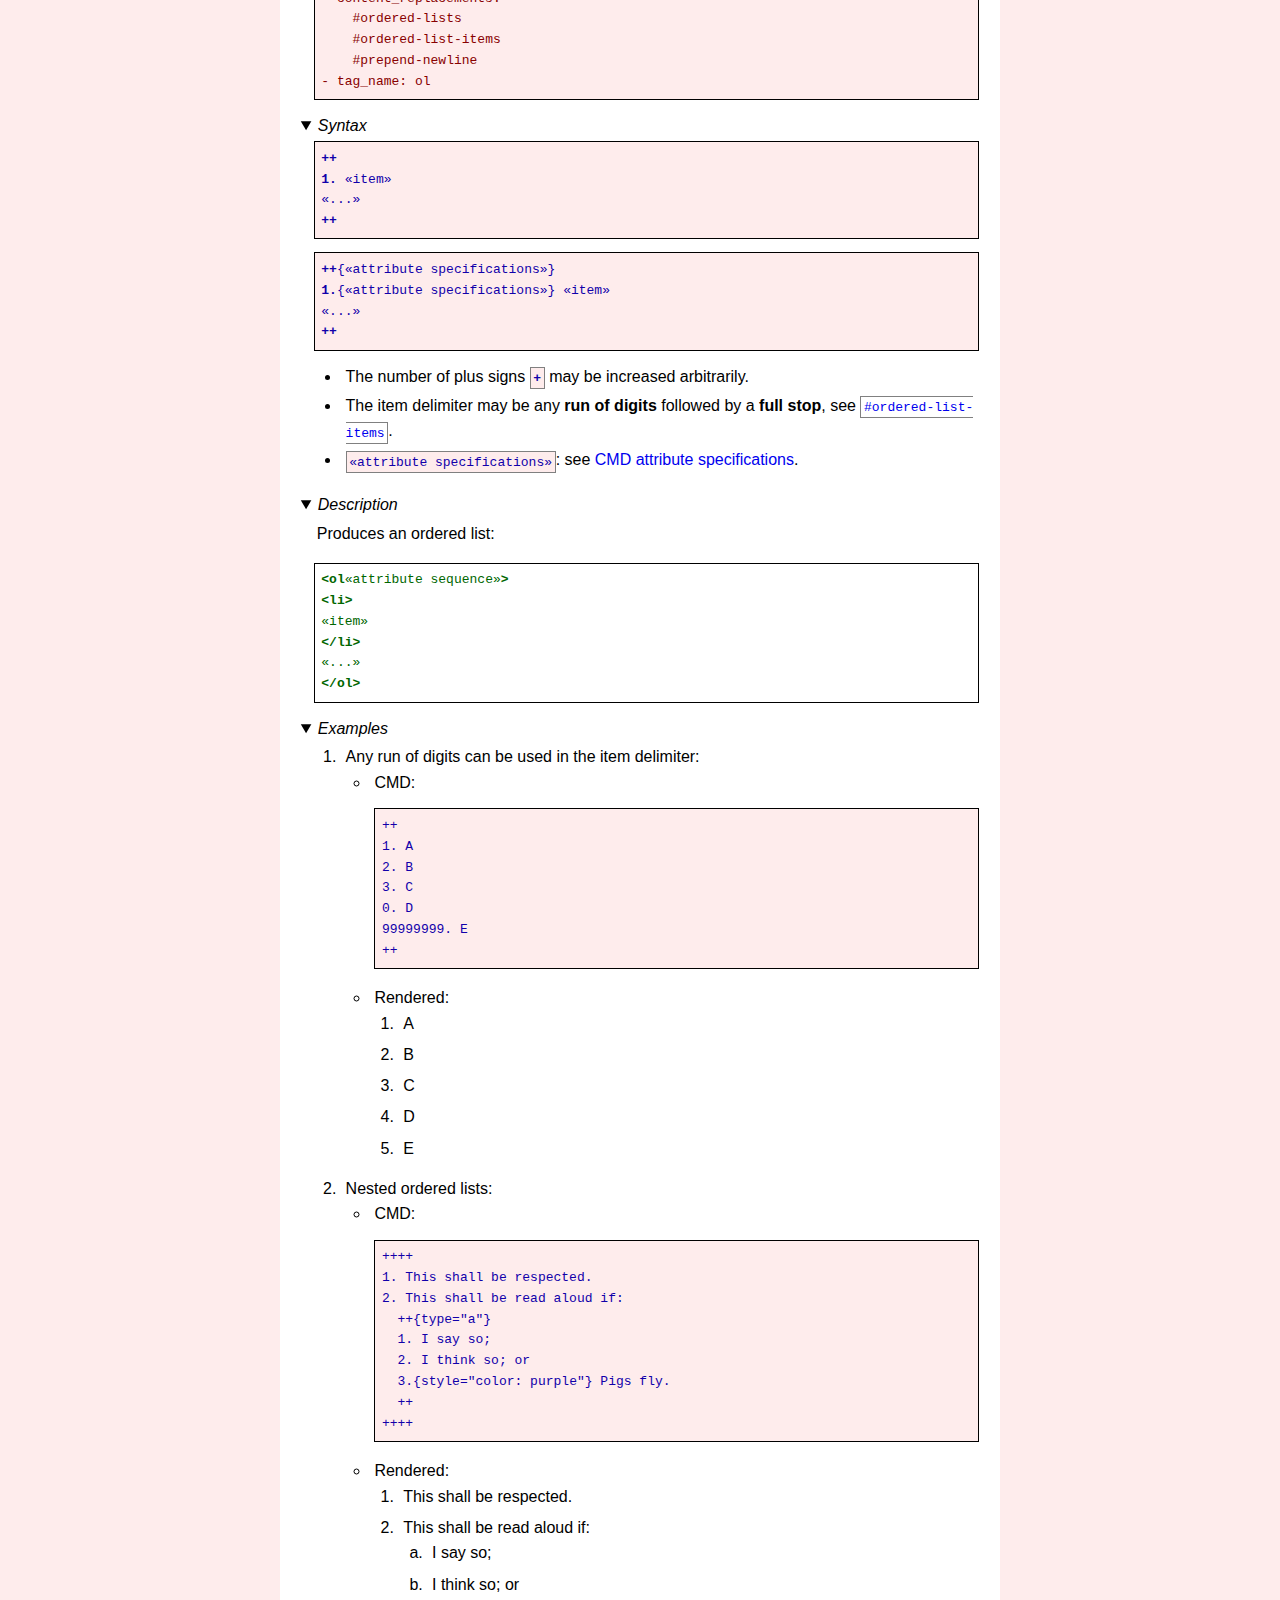
==== commit 7a1647cc: "Update for rename and packaging" ====
--- a/index.html
+++ b/index.html
@@ -13,12 +13,12 @@
 <link rel="mask-icon" href="/safari-pinned-tab.svg" color="#7000ff">
 <meta name="msapplication-TileColor" content="#00aba9">
 <meta name="theme-color" content="#ffffff">
-<title>Conway-Markdown (CMD) v4.6.0</title>
+<title>Conway-Markdown (conwaymd, CMD) v4.6.0</title>
 </head>
 <body>
-<h1>Conway-Markdown (CMD) v4.6.0</h1>
-<p>
-Conway-Markdown (CMD) is:
+<h1>Conway-Markdown (conwaymd, CMD) v4.6.0</h1>
+<p>
+Conway-Markdown is:
 </p>
 <ul>
 <li>
@@ -41,7 +41,13 @@
 <h2 id="contents"><a href="#contents" class="permalink" aria-label="Permalink"></a>Contents</h2>
 <ul>
 <li>
-<a href="#installation-and-usage">Installation and usage</a>
+<a href="#installation">Installation</a>
+</li>
+<li>
+<a href="#usage-cli">Usage (command line)</a>
+</li>
+<li>
+<a href="#usage-scripting">Usage (scripting example)</a>
 </li>
 <li>
 <a href="#authoring-cmd-files">Authoring CMD files</a>
@@ -271,71 +277,73 @@
 <a href="#repository-links">Repository links</a>
 </li>
 </ul>
-<h2 id="installation-and-usage"><a href="#installation-and-usage" class="permalink" aria-label="Permalink"></a>Installation and usage</h2>
-<ol start="0">
-<li>
-Clone the <a href="https://github.com/conway-markdown/conway-markdown">repository of the Python implementation</a>:
-<pre><code>$ git clone https://github.com/conway-markdown/conway-markdown
-</code></pre>
-<p>
-Since <code>cmd.py</code> is <a href="https://github.com/conway-markdown/conway-markdown/blob/master/cmd.py">a shitty single-file script</a>,
-it will not be turned into a proper Python package.
-</p>
-</li>
-</ol>
-<h3 id="linux-terminals"><a href="#linux-terminals" class="permalink" aria-label="Permalink"></a>Linux terminals, macOS Terminal, Git BASH for Windows</h3>
-<ol>
-<li>
-Make an alias for <code>cmd.py</code> in whatever dotfile
-you configure your aliases in:
-<pre><code>alias cmd='path/to/cmd.py'
-</code></pre>
-</li>
-<li>
-Invoke the alias to convert a CMD file to HTML:
-<pre><code>$ cmd [-h] [-v] [-x] [file.cmd ...]
+<h2 id="installation"><a href="#installation" class="permalink" aria-label="Permalink"></a>Installation</h2>
+<pre><code>$ pip3 install conwaymd
+</code></pre>
+<h2 id="usage-cli"><a href="#usage-cli" class="permalink" aria-label="Permalink"></a>Usage (command line)</h2>
+<pre><code>$ cmd [-h] [-v] [-a] [-x] [file.cmd ...]
 
 Convert Conway-Markdown (CMD) to HTML.
 
 positional arguments:
-  file.cmd       Name of CMD file to be converted. Abbreviate as `file` or
-                 `file.` for increased productivity. Omit to convert all CMD
-                 files under the working directory.
+  file.cmd       name of CMD file to be converted (can be abbreviated as
+                 `file` or `file.` for increased productivity)
 
-optional arguments:
+options:
   -h, --help     show this help message and exit
   -v, --version  show program's version number and exit
+  -a, --all      convert all CMD files under the working directory
   -x, --verbose  run in verbose mode (prints every replacement applied)
 </code></pre>
-</li>
-</ol>
-<h3 id="windows-command-prompt"><a href="#windows-command-prompt" class="permalink" aria-label="Permalink"></a>Windows Command Prompt</h3>
-<ol>
-<li>
-Add the folder containing <code>cmd.py</code> to the <code>%PATH%</code> variable
-</li>
-<li>
-Invoke <code>cmd.py</code> to convert a CMD file to HTML:
-<pre><code>&gt; cmd.py [-h] [-v] [-x] [file.cmd ...]
+<p>
+On Windows:
+</p>
+<ul>
+<li>
+Use the aliases <code>cmd-</code> or <code>conwaymd</code> instead of <code>cmd</code>
+to avoid summoning Command Prompt.
+</li>
+<li>
+<strong>Beware not to run any <code>.cmd</code> files by accident;
+they might break your computer. God save!</strong>
+</li>
+</ul>
+<h2 id="usage-scripting"><a href="#usage-scripting" class="permalink" aria-label="Permalink"></a>Usage (scripting example)</h2>
+<pre><code>from conwaymd.core import cmd_to_html
 
-Convert Conway-Markdown (CMD) to HTML.
+cmd_content = '''
+# Test
+==
+- This is a *near*-minimal test.
+- Here be [__dragons__].
+==
+[__dragons__]: https://example.com/
+'''
 
-positional arguments:
-  file.cmd       Name of CMD file to be converted. Abbreviate as `file` or
-                 `file.` for increased productivity. Omit to convert all CMD
-                 files under the working directory.
+html_content = cmd_to_html(cmd_content, cmd_file_name='scripting-test.py')
 
-optional arguments:
-  -h, --help     show this help message and exit
-  -v, --version  show program's version number and exit
-  -x, --verbose  run in verbose mode (prints every replacement applied)
-</code></pre>
-</li>
-</ol>
-<p>
-<strong>WARNING: on Windows, be careful not to run any <code>.cmd</code> files by accident;
-they might break your computer. God save!</strong>
-</p>
+print(html_content)
+</code></pre>
+<pre><code>&lt;!DOCTYPE html&gt;
+&lt;html lang="en"&gt;
+&lt;head&gt;
+&lt;meta charset="utf-8"&gt;
+&lt;meta name="viewport" content="width=device-width, initial-scale=1"&gt;
+&lt;title&gt;Title&lt;/title&gt;
+&lt;/head&gt;
+&lt;body&gt;
+&lt;h1&gt;Test&lt;/h1&gt;
+&lt;ul&gt;
+&lt;li&gt;
+This is a &lt;em&gt;near&lt;/em&gt;-minimal test.
+&lt;/li&gt;
+&lt;li&gt;
+Here be &lt;a href="https://example.com/"&gt;&lt;b&gt;dragons&lt;/b&gt;&lt;/a&gt;.
+&lt;/li&gt;
+&lt;/ul&gt;
+&lt;/body&gt;
+&lt;/html&gt;
+</code></pre>
 <h2 id="authoring-cmd-files"><a href="#authoring-cmd-files" class="permalink" aria-label="Permalink"></a>Authoring CMD files</h2>
 <p>
 CMD files are parsed thus:
@@ -369,7 +377,7 @@
 An empty <b>replacement queue</b> is initialised.
 </li>
 <li>
-<b><code>STANDARD_RULES</code></b> in <a href="https://github.com/conway-markdown/conway-markdown/blob/master/cmd.py"><code>cmd.py</code></a> are parsed,
+<b><code>STANDARD_RULES</code></b> in <a href="https://github.com/conwaymd/conwaymd/blob/master/conwaymd/constants.py"><code>constants.py</code></a> are parsed,
 and CMD replacement rules are added to the replacement queue accordingly.
 </li>
 <li>
@@ -394,7 +402,7 @@
 <h2 id="standard-rules"><a href="#standard-rules" class="permalink" aria-label="Permalink"></a>Standard CMD replacement rules</h2>
 <p>
 This section lists the standard CMD replacement rules
-as defined by the constant string <b><code>STANDARD_RULES</code></b> in <a href="https://github.com/conway-markdown/conway-markdown/blob/master/cmd.py"><code>cmd.py</code></a>.
+as defined by the constant string <b><code>STANDARD_RULES</code></b> in <a href="https://github.com/conwaymd/conwaymd/blob/master/conwaymd/constants.py"><code>constants.py</code></a>.
 </p>
 <p>
 Some replacement rules are <a href="#standard-queued-replacements">queued</a>,
@@ -1998,7 +2006,7 @@
 <tbody>
 <tr>
 <td><code class="cmd cmdc">%cmd-version</code></td>
-<td><code>__version__</code> in <a href="https://github.com/conway-markdown/conway-markdown/blob/master/cmd.py"><code>cmd.py</code></a>
+<td><code>__version__</code> in <a href="https://github.com/conwaymd/conwaymd/blob/master/conwaymd/_version.py"><code>_version.py</code></a>
 (currently <code class="html">4.6.0</code>)</td>
 </tr>
 <tr>
@@ -4165,7 +4173,7 @@
 <tbody>
 <tr>
 <td><code>CMD_VERSION</code></td>
-<td><code>__version__</code> in <a href="https://github.com/conway-markdown/conway-markdown/blob/master/cmd.py"><code>cmd.py</code></a>
+<td><code>__version__</code> in <a href="https://github.com/conwaymd/conwaymd/blob/master/conwaymd/_version.py"><code>_version.py</code></a>
 (currently <code class="html">4.6.0</code>)</td>
 </tr>
 <tr>
@@ -4261,7 +4269,7 @@
 <tbody>
 <tr>
 <td><code>CMD_VERSION</code></td>
-<td><code>__version__</code> in <a href="https://github.com/conway-markdown/conway-markdown/blob/master/cmd.py"><code>cmd.py</code></a>
+<td><code>__version__</code> in <a href="https://github.com/conwaymd/conwaymd/blob/master/conwaymd/_version.py"><code>_version.py</code></a>
 (currently <code class="html">4.6.0</code>)</td>
 </tr>
 <tr>
@@ -5109,16 +5117,16 @@
 <h2 id="repository-links"><a href="#repository-links" class="permalink" aria-label="Permalink"></a>Repository links</h2>
 <ul>
 <li>
-This page's CMD: <a href="https://github.com/conway-markdown/conway-markdown.github.io/blob/master/index.cmd">index.cmd</a>
-</li>
-<li>
-This page's HTML: <a href="https://github.com/conway-markdown/conway-markdown.github.io/blob/master/index.html">index.html</a>
-</li>
-<li>
-This page's repository: <a href="https://github.com/conway-markdown/conway-markdown.github.io">conway-markdown.github.io</a>
-</li>
-<li>
-Python implementation's repository: <a href="https://github.com/conway-markdown/conway-markdown">conway-markdown</a>
+This page's CMD: <a href="https://github.com/conwaymd/conwaymd.github.io/blob/master/index.cmd">index.cmd</a>
+</li>
+<li>
+This page's HTML: <a href="https://github.com/conwaymd/conwaymd.github.io/blob/master/index.html">index.html</a>
+</li>
+<li>
+This page's repository: <a href="https://github.com/conwaymd/conwaymd.github.io">conwaymd.github.io</a>
+</li>
+<li>
+Python implementation's repository: <a href="https://github.com/conwaymd/conwaymd">conwaymd</a>
 </li>
 </ul>
 </body>
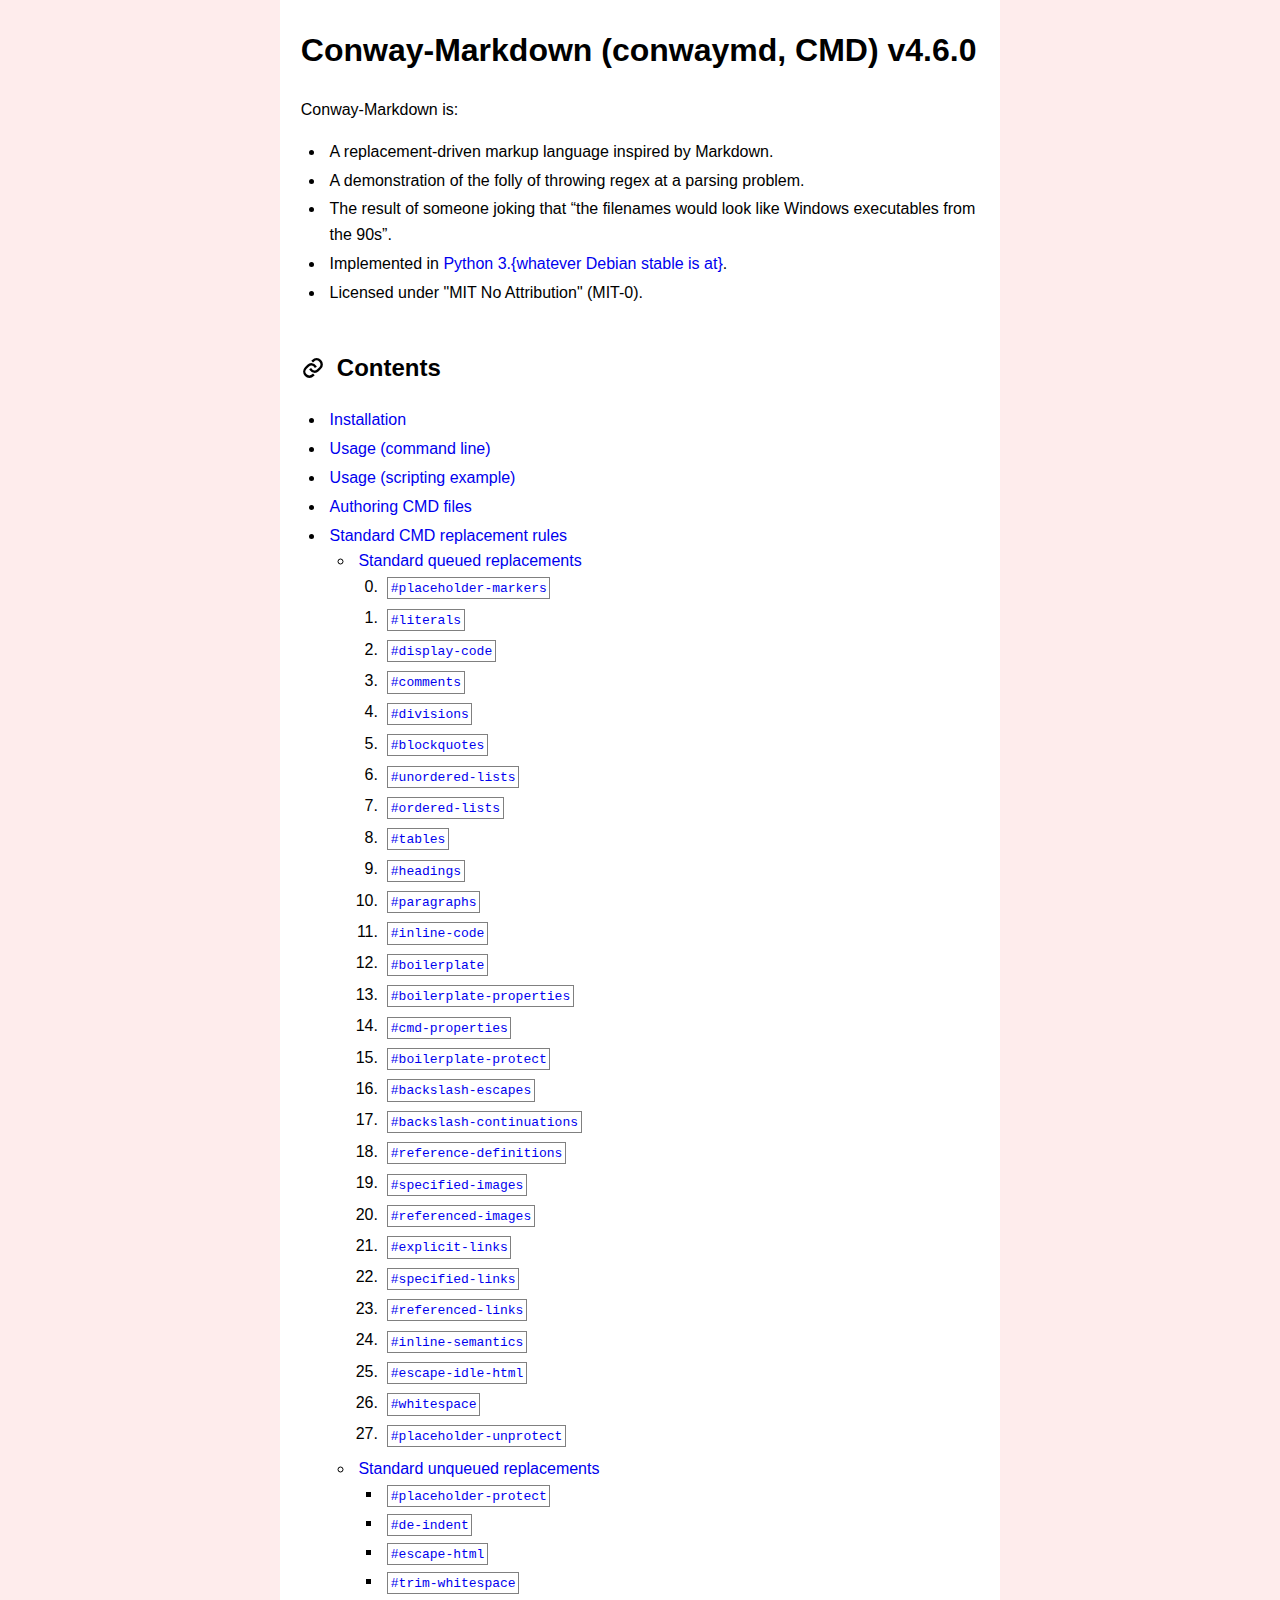
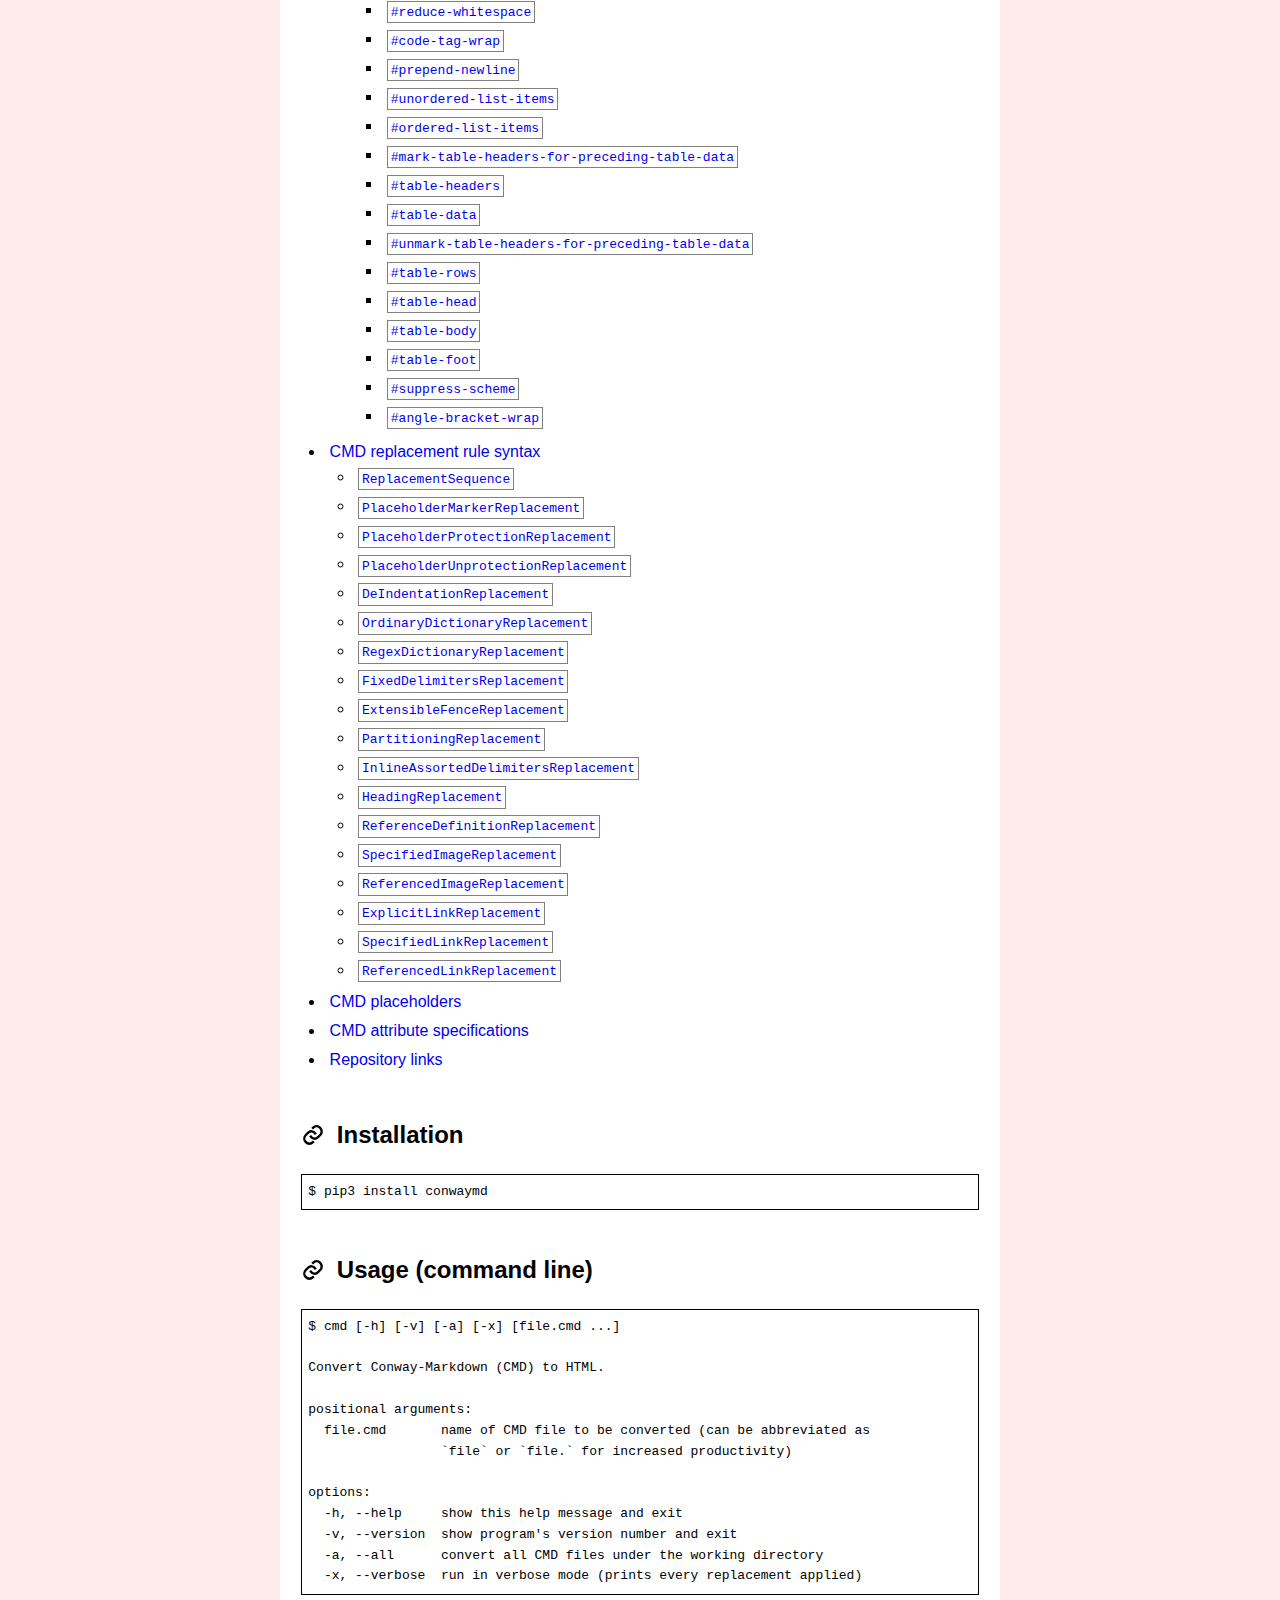
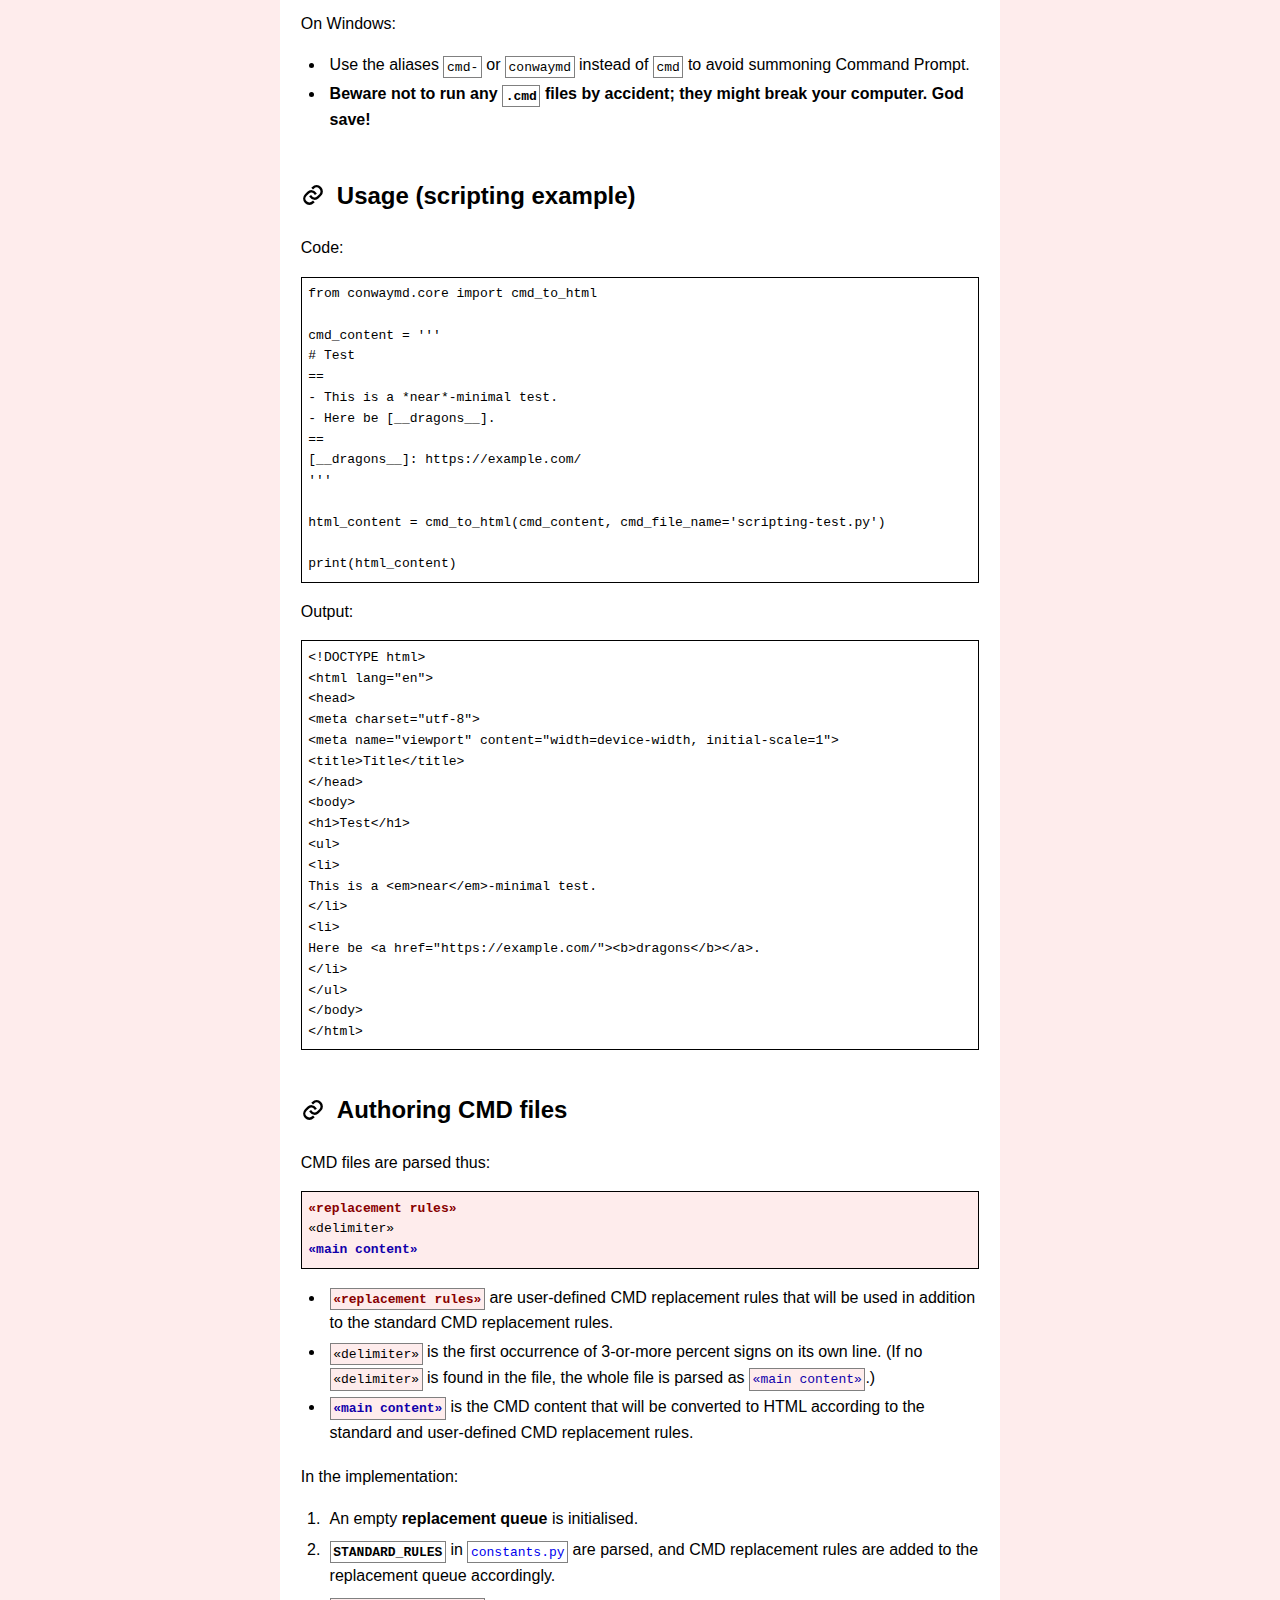
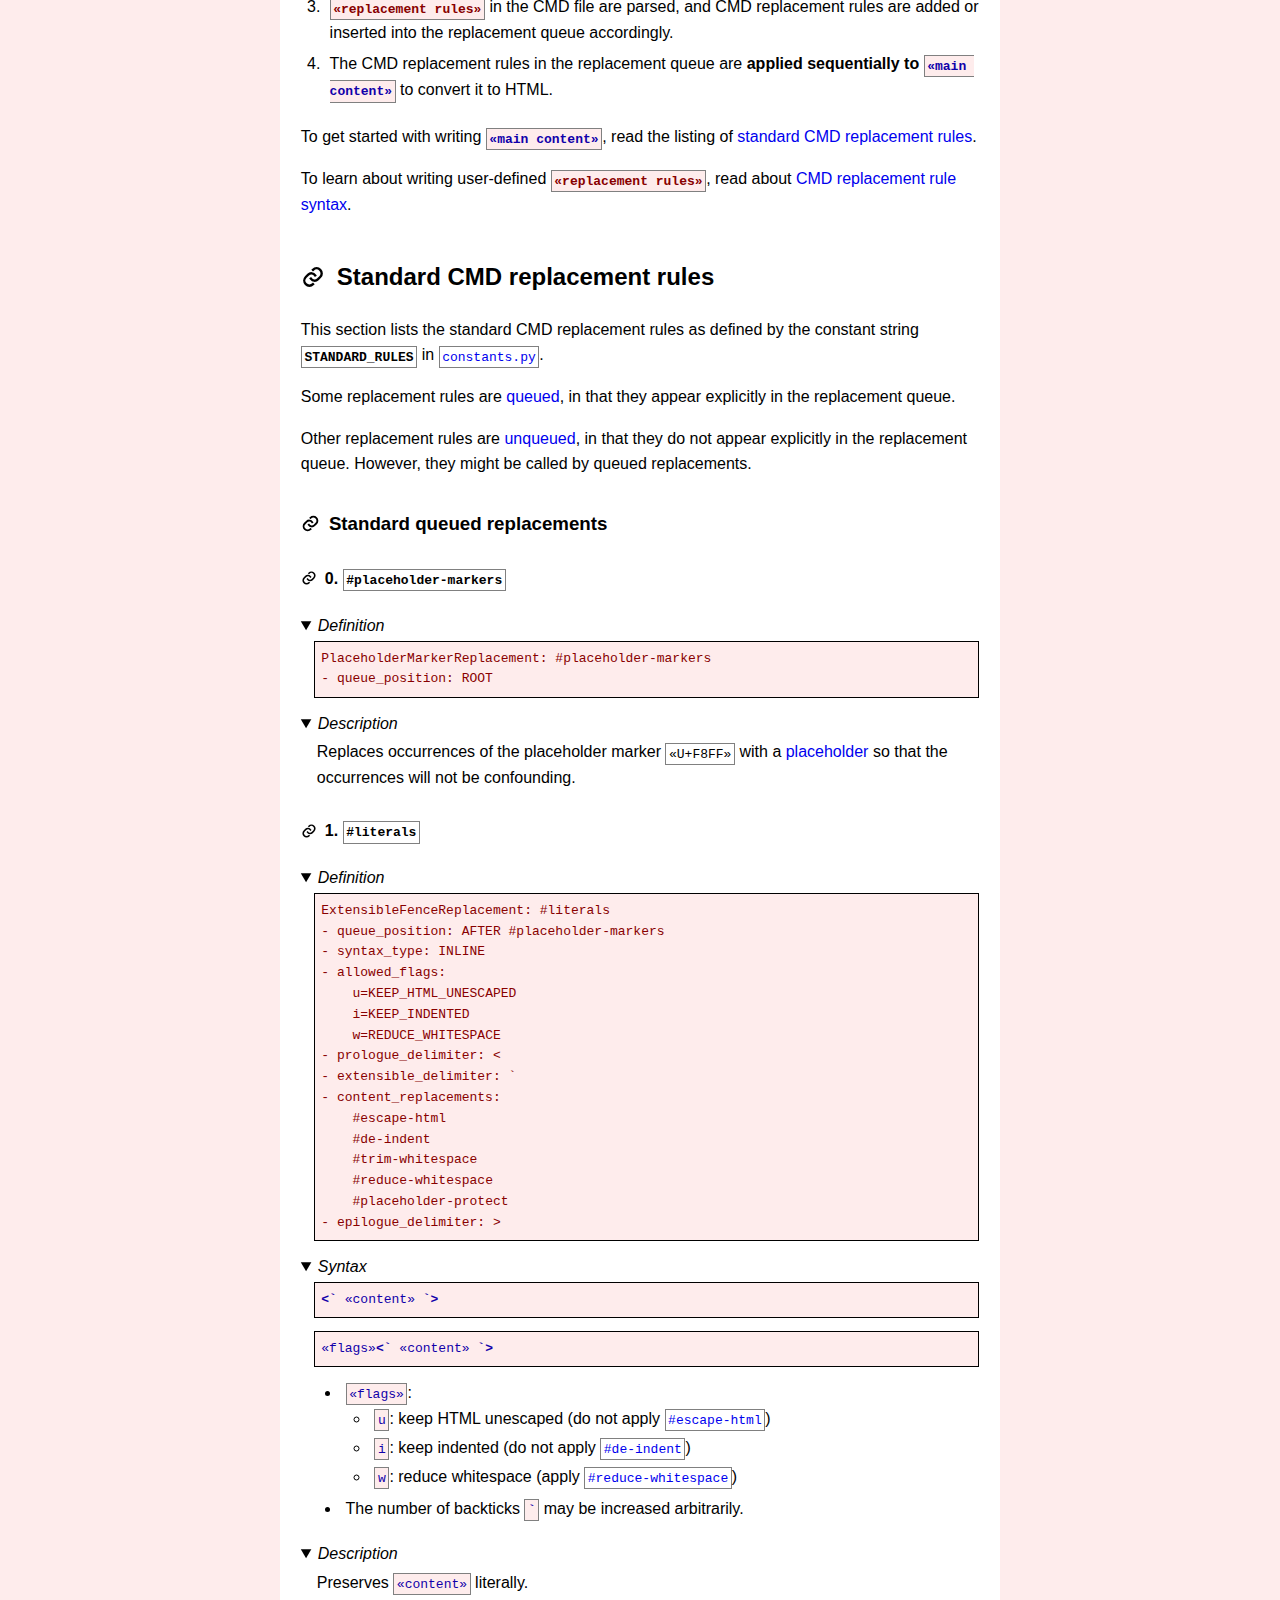
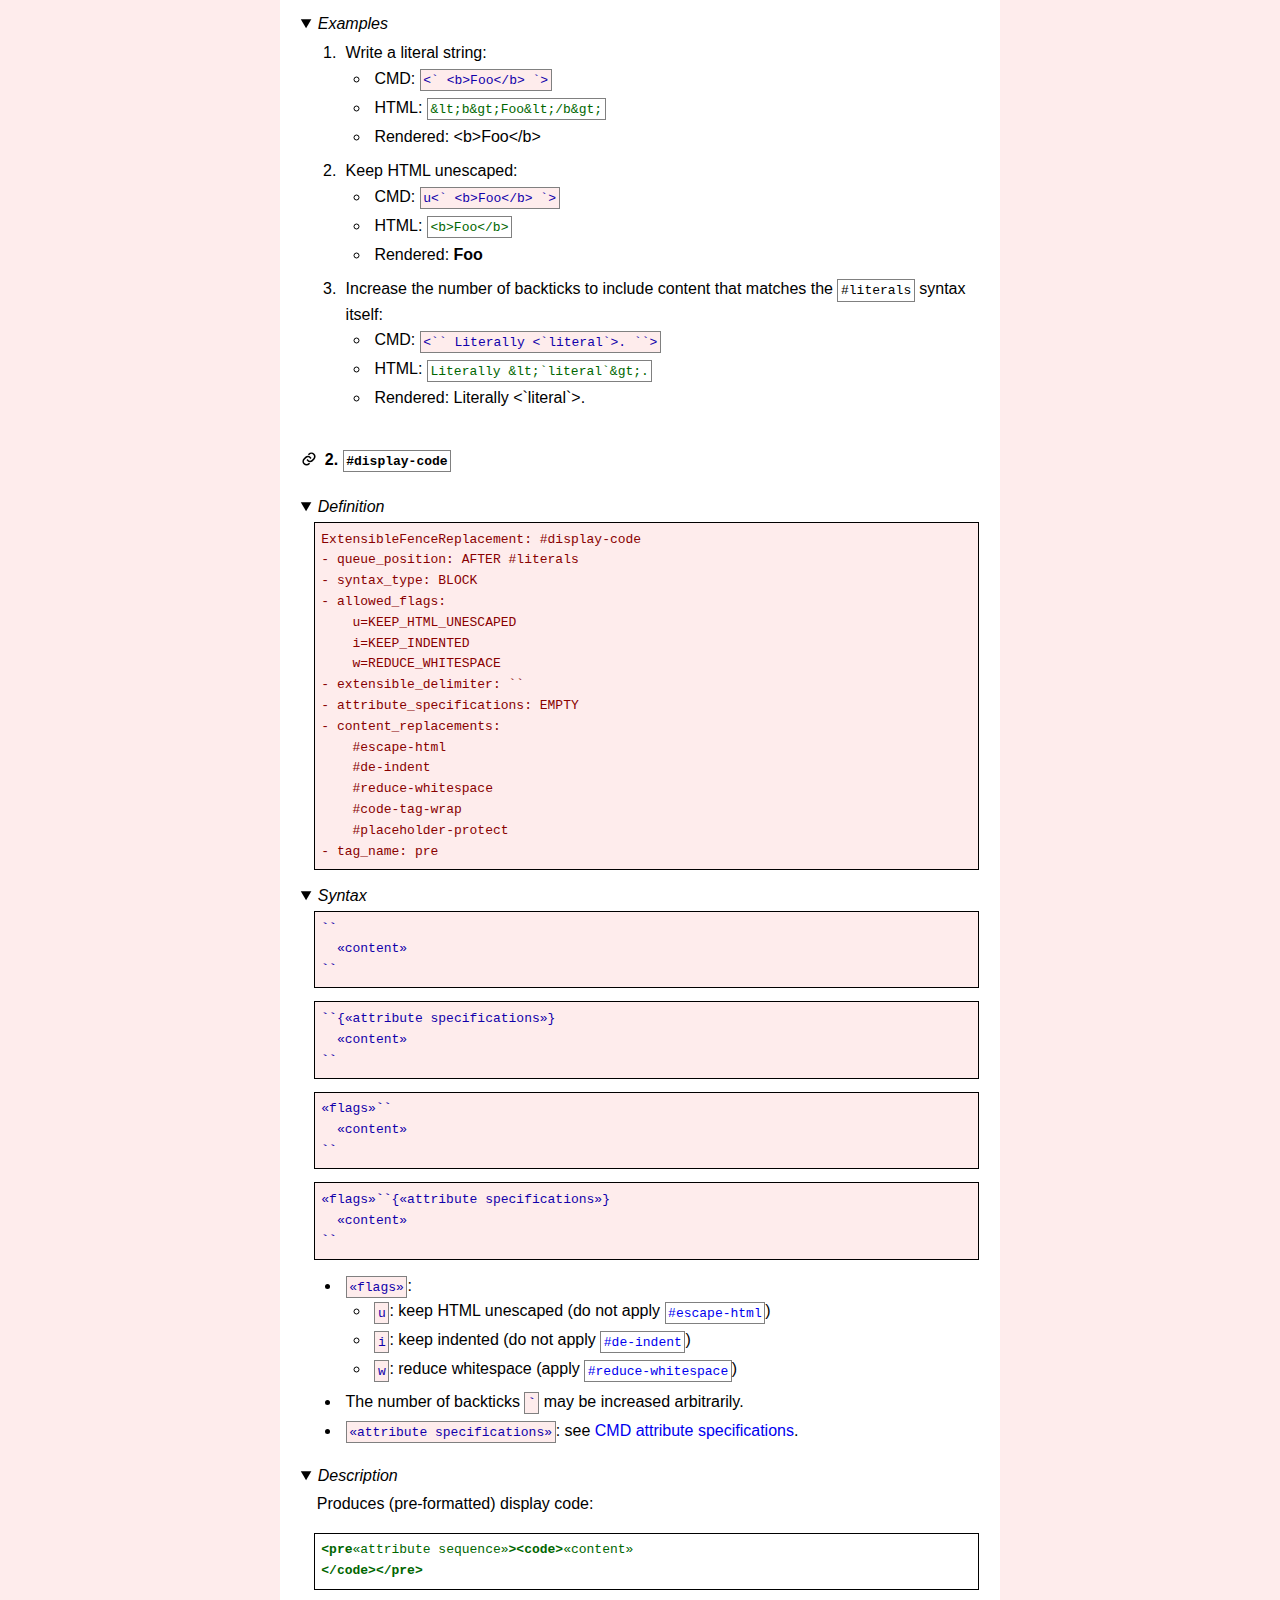
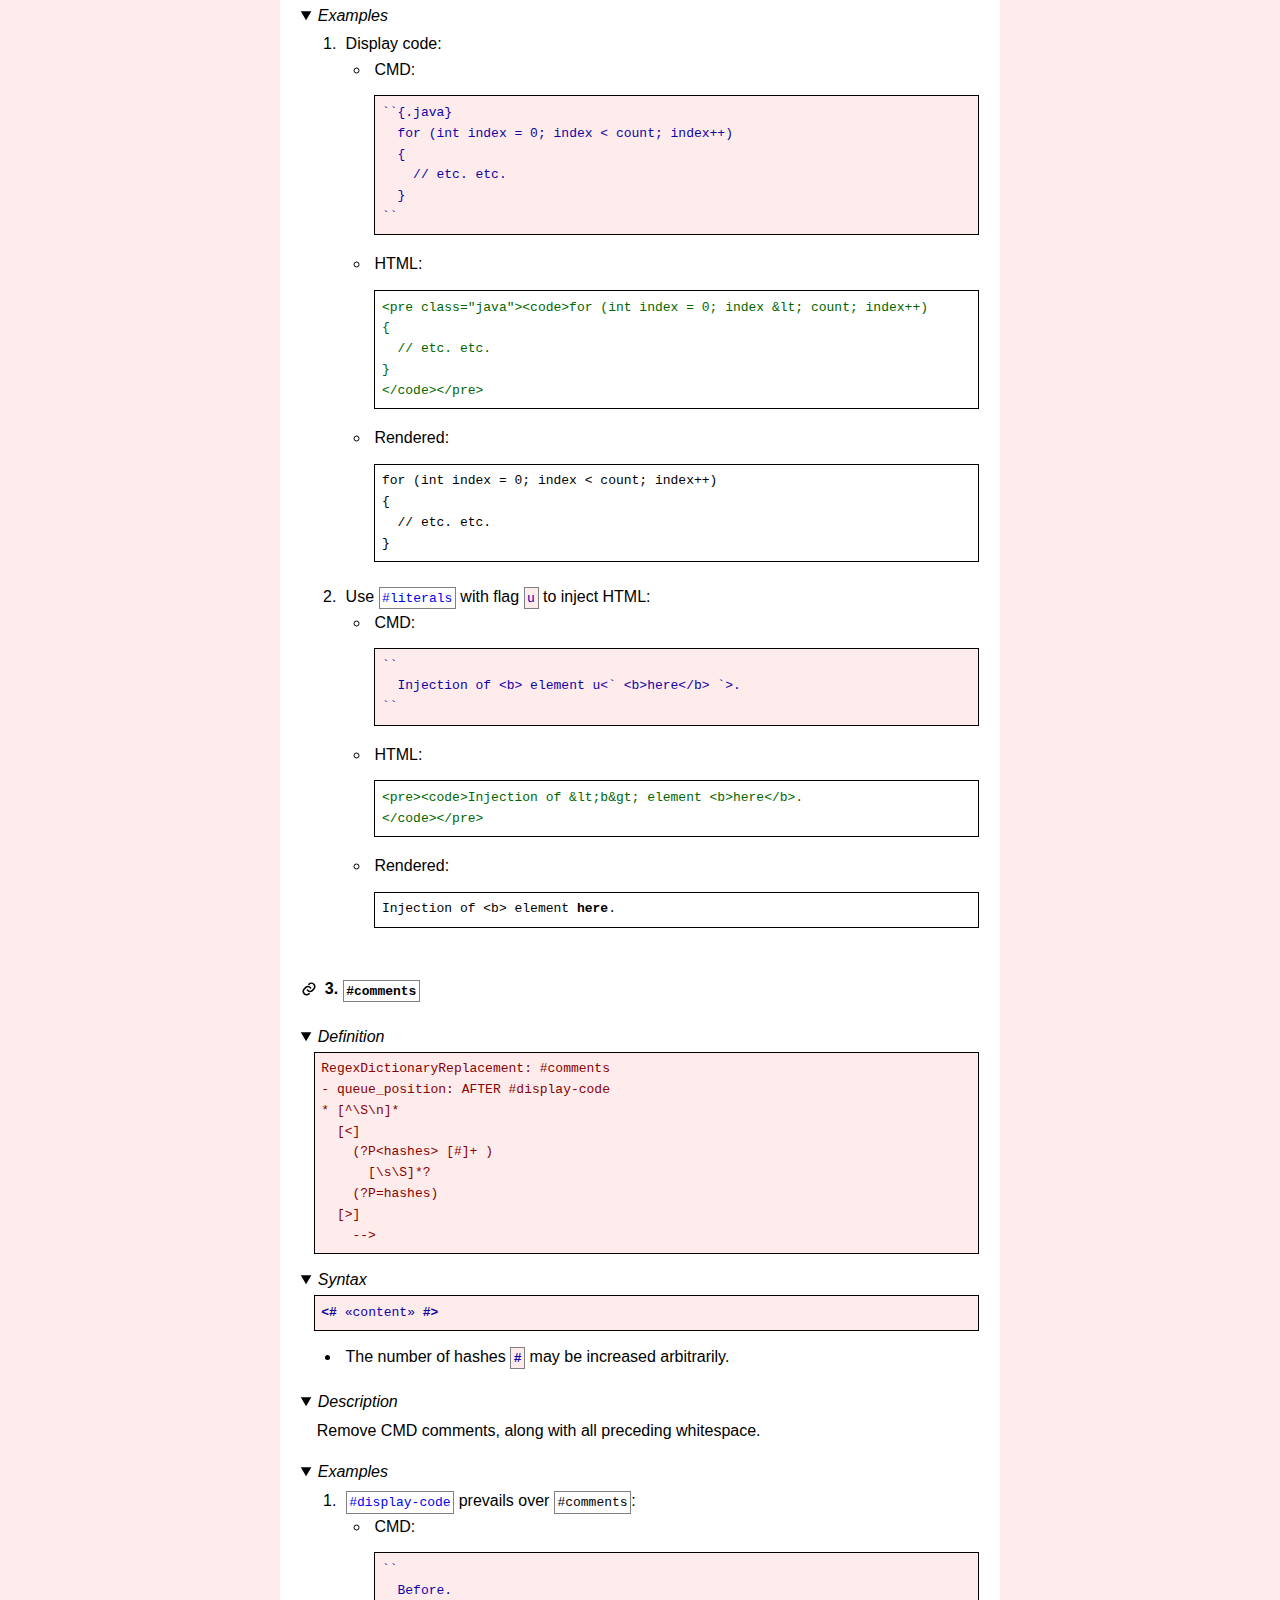
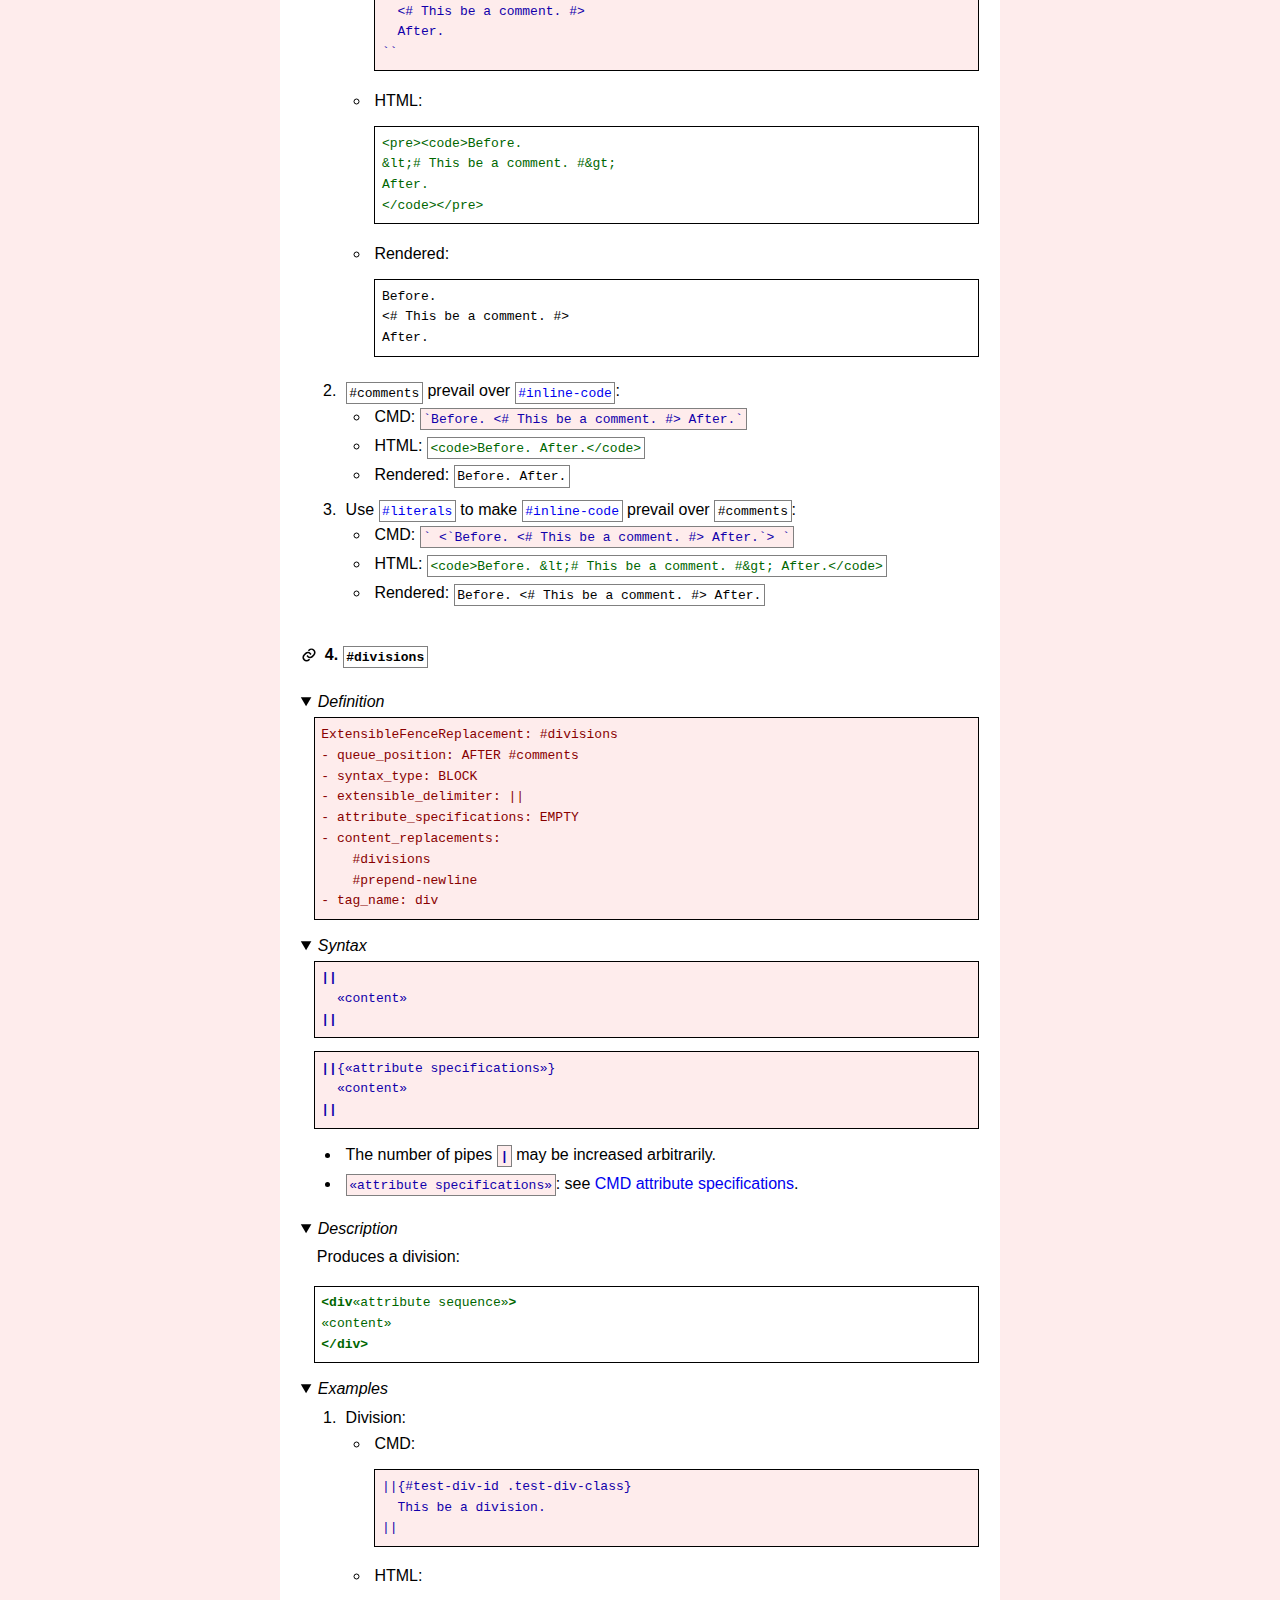
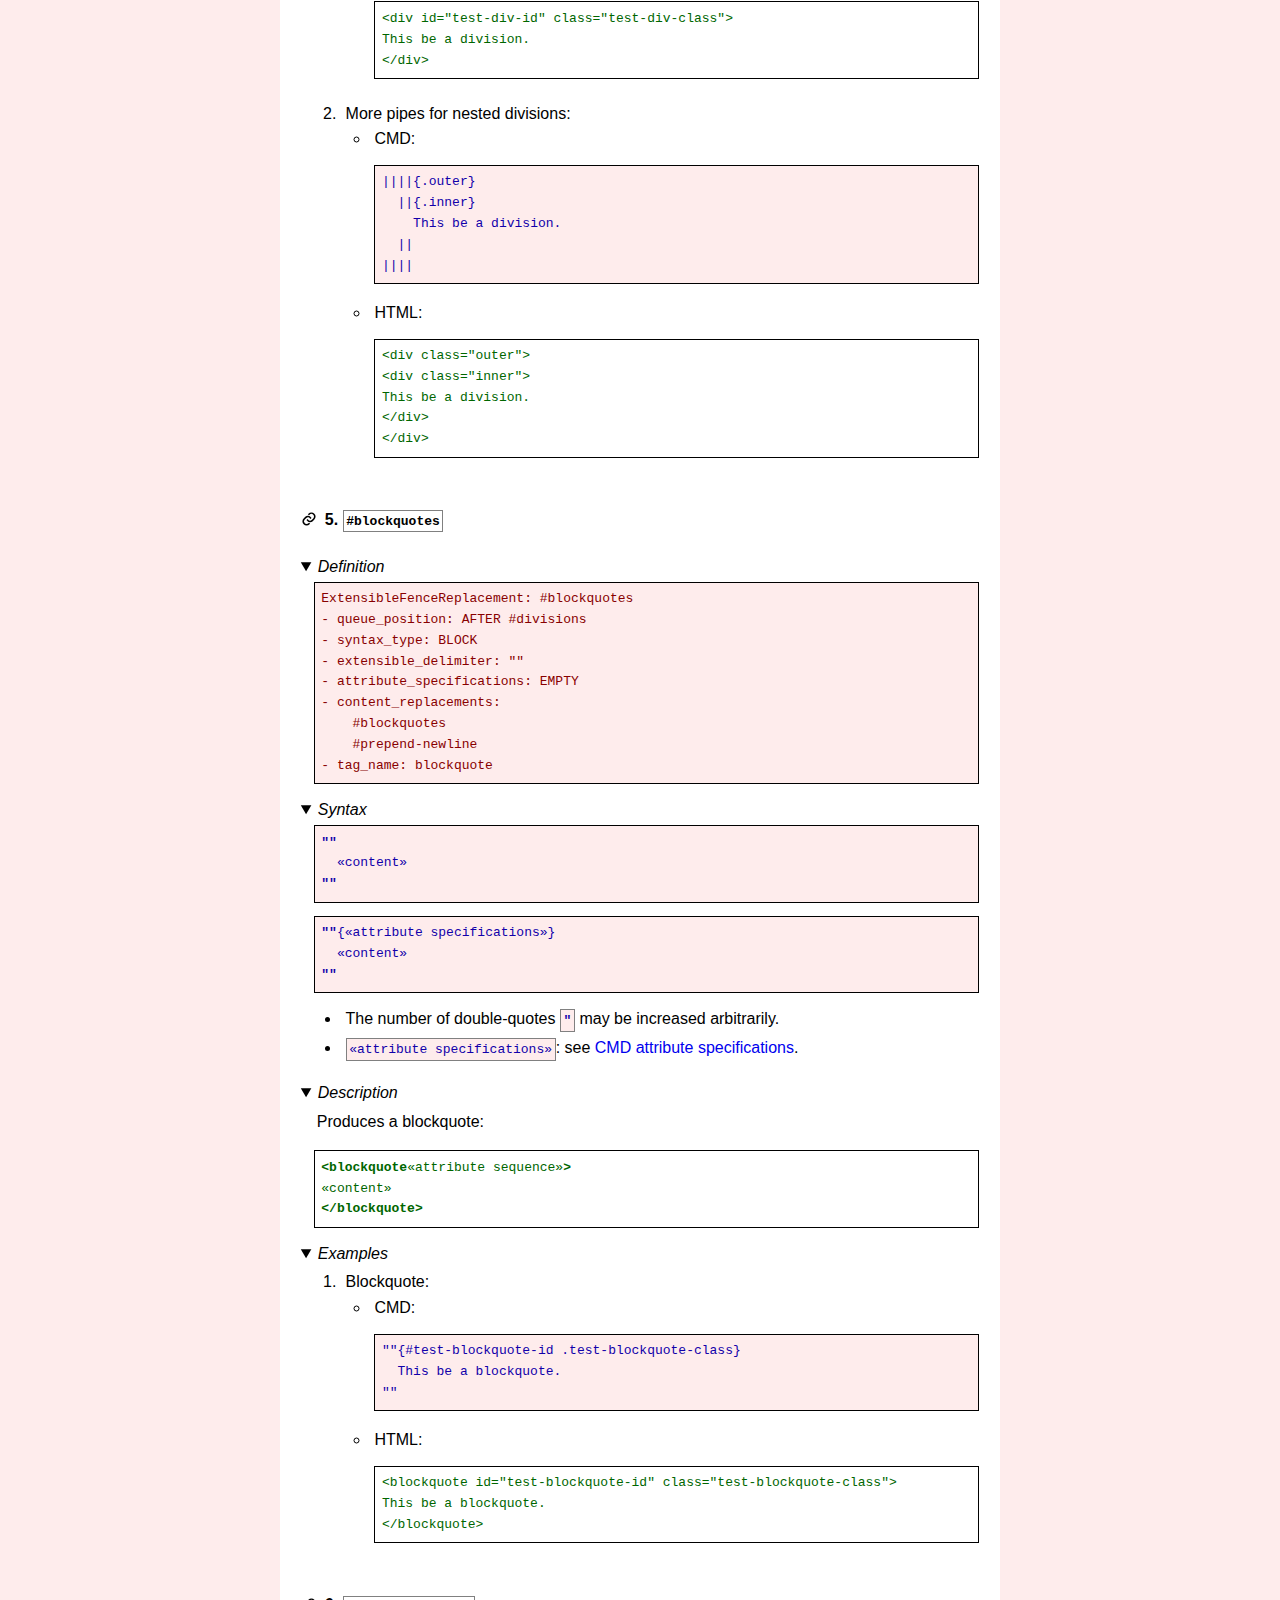
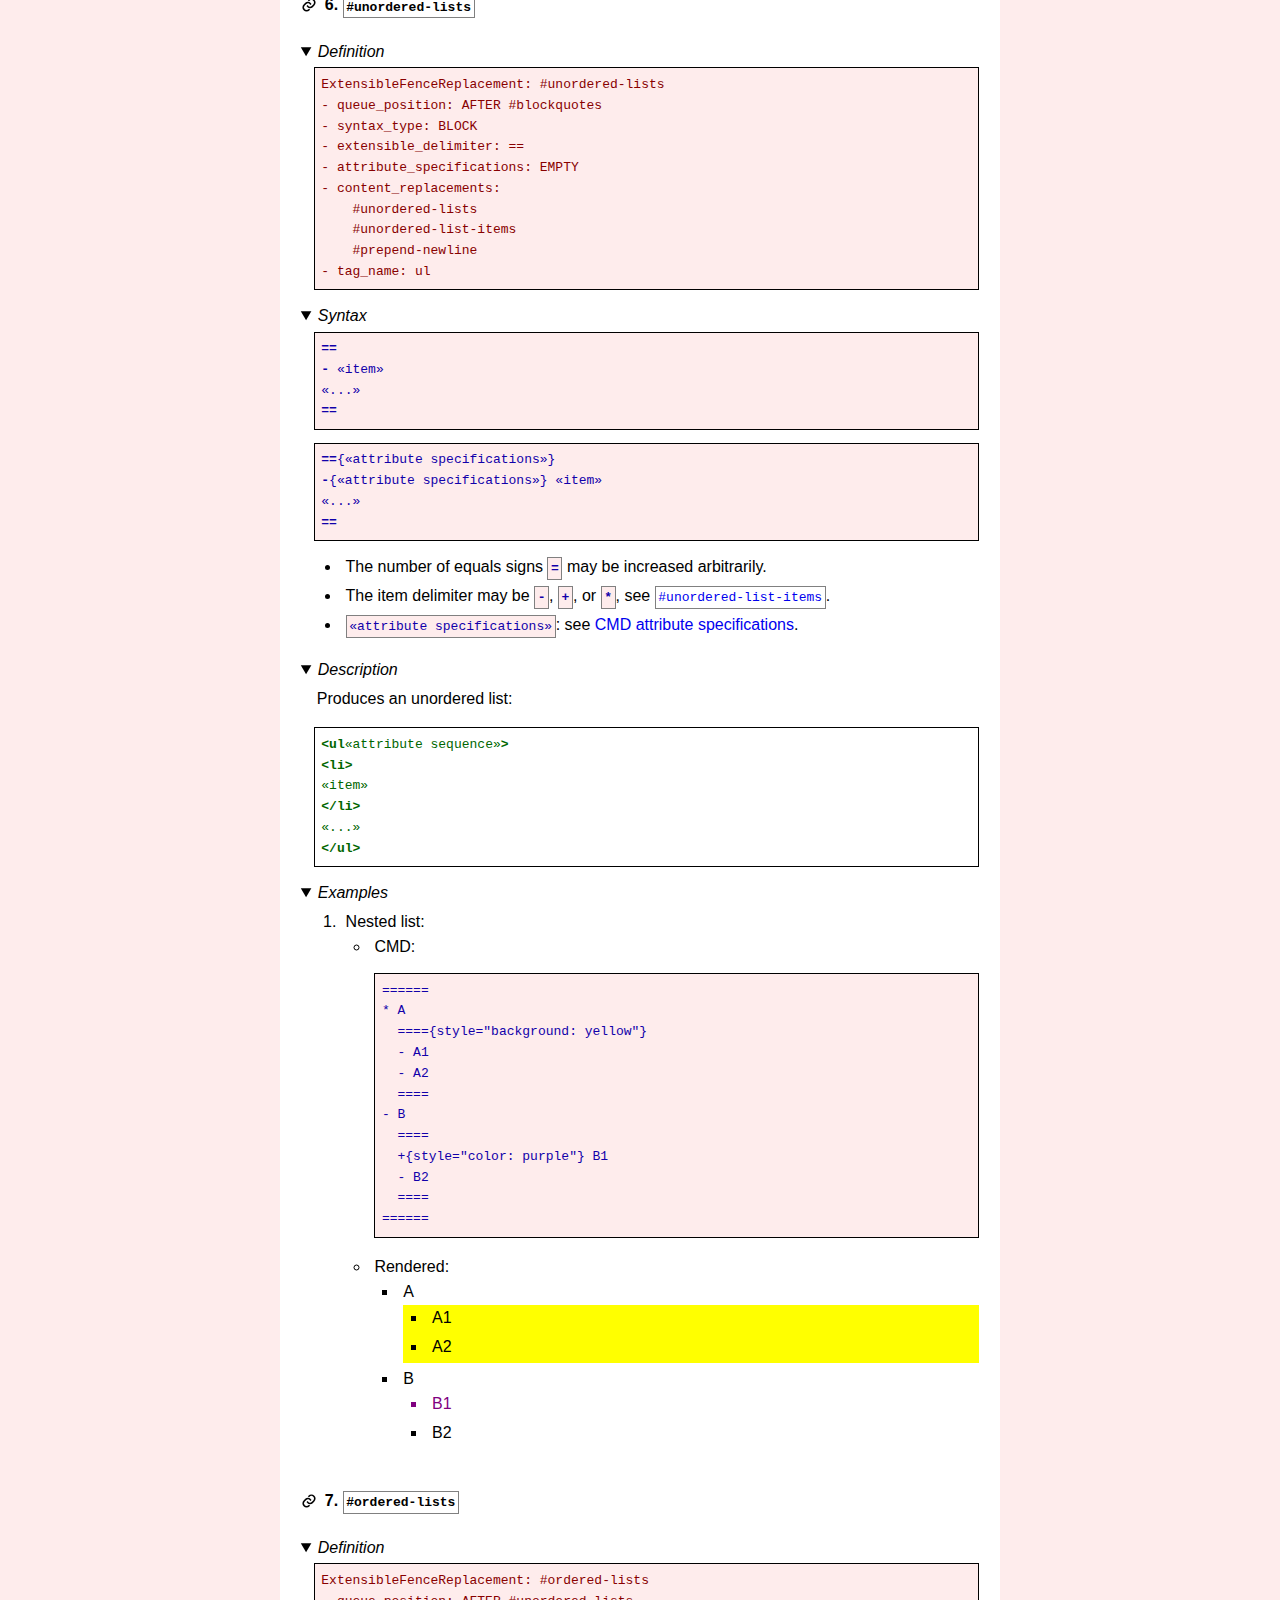
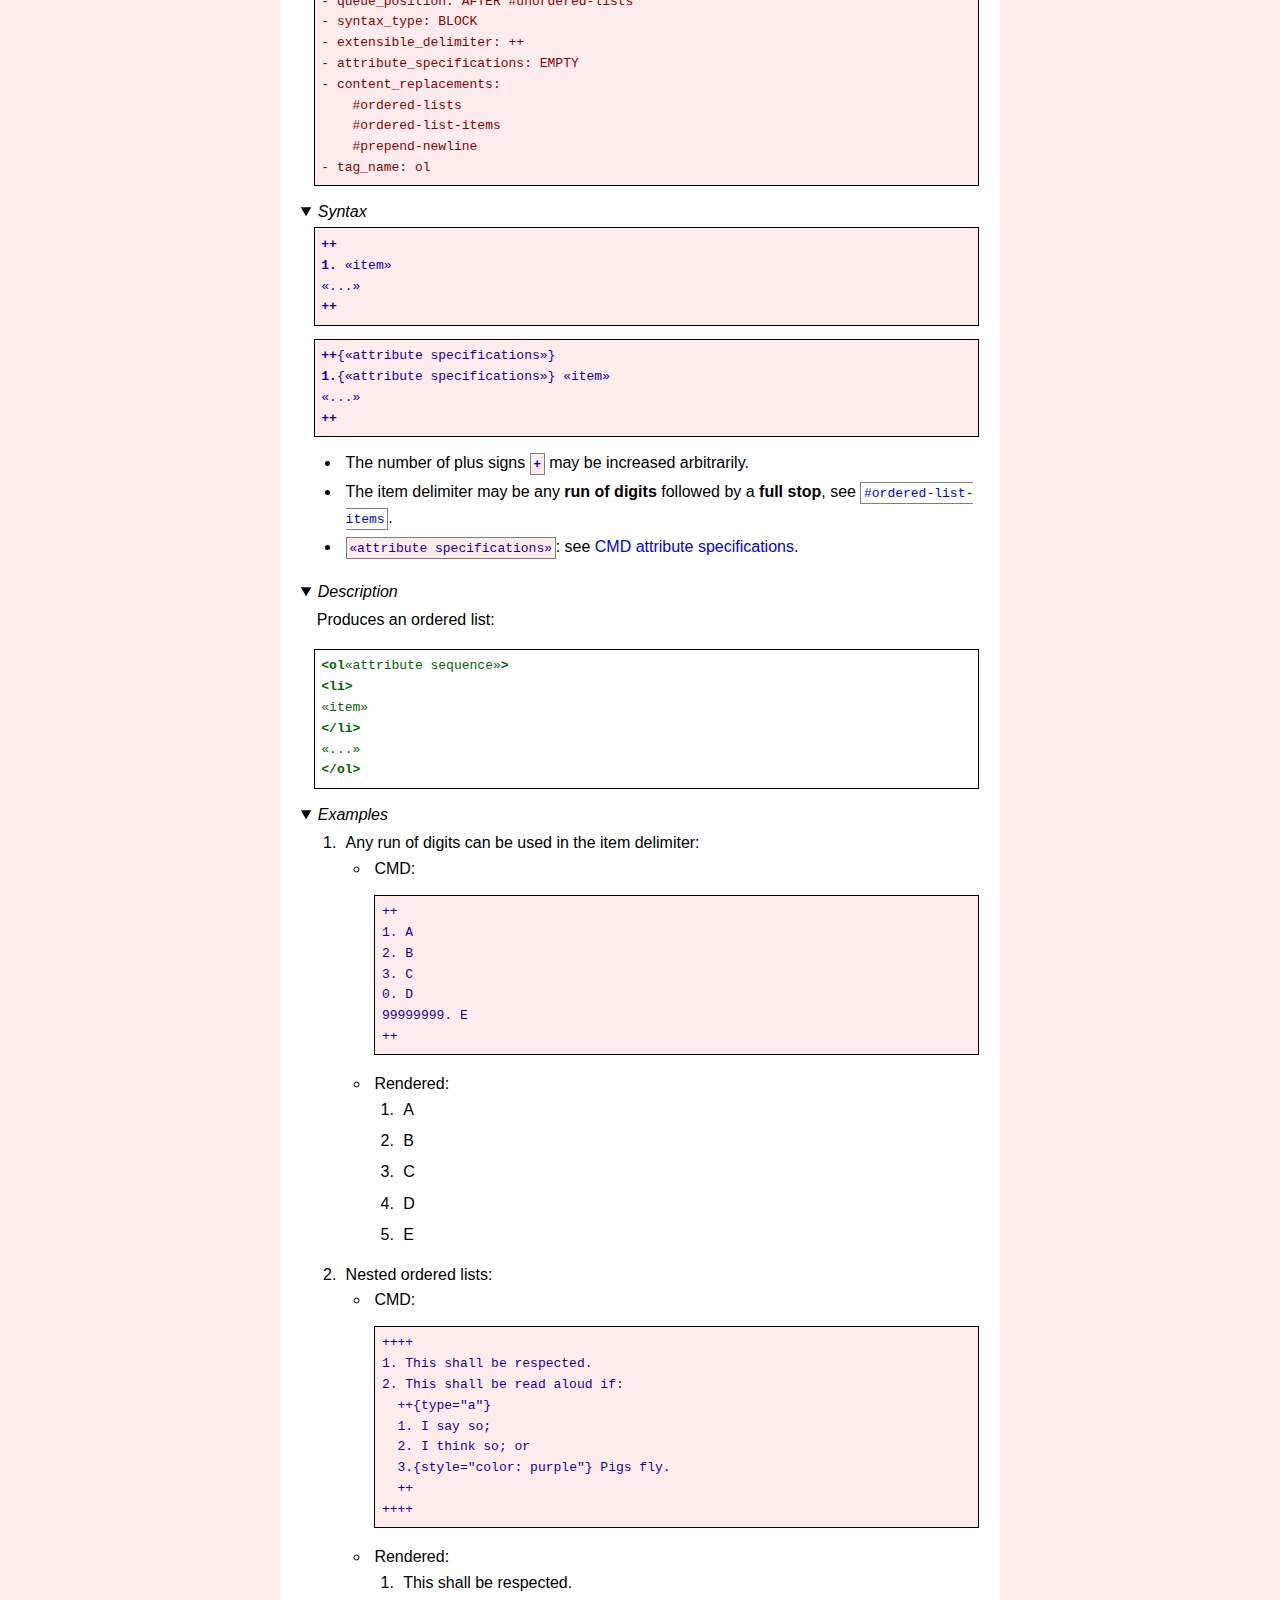
==== commit e1fa97ef: "Add context to scripting example code blocks" ====
--- a/index.html
+++ b/index.html
@@ -309,6 +309,9 @@
 </li>
 </ul>
 <h2 id="usage-scripting"><a href="#usage-scripting" class="permalink" aria-label="Permalink"></a>Usage (scripting example)</h2>
+<p>
+Code:
+</p>
 <pre><code>from conwaymd.core import cmd_to_html
 
 cmd_content = '''
@@ -324,6 +327,9 @@
 
 print(html_content)
 </code></pre>
+<p>
+Output:
+</p>
 <pre><code>&lt;!DOCTYPE html&gt;
 &lt;html lang="en"&gt;
 &lt;head&gt;
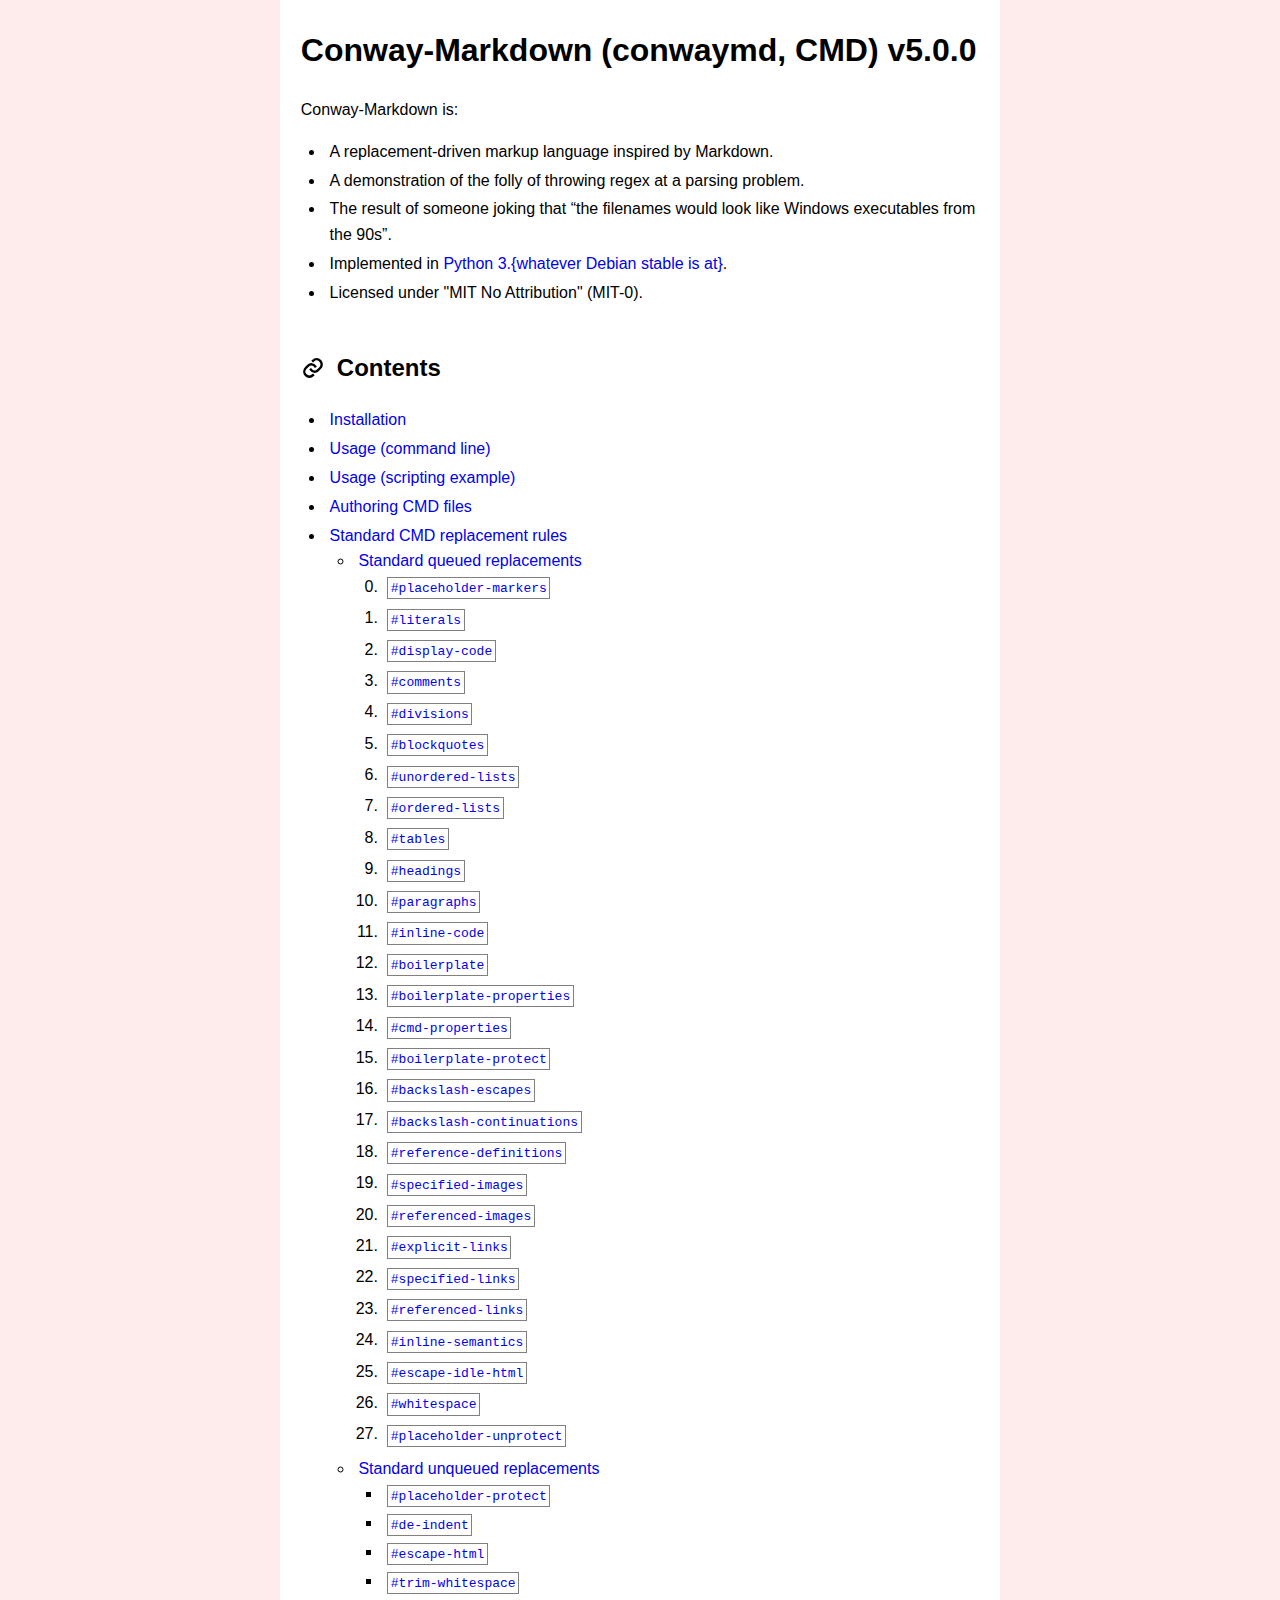
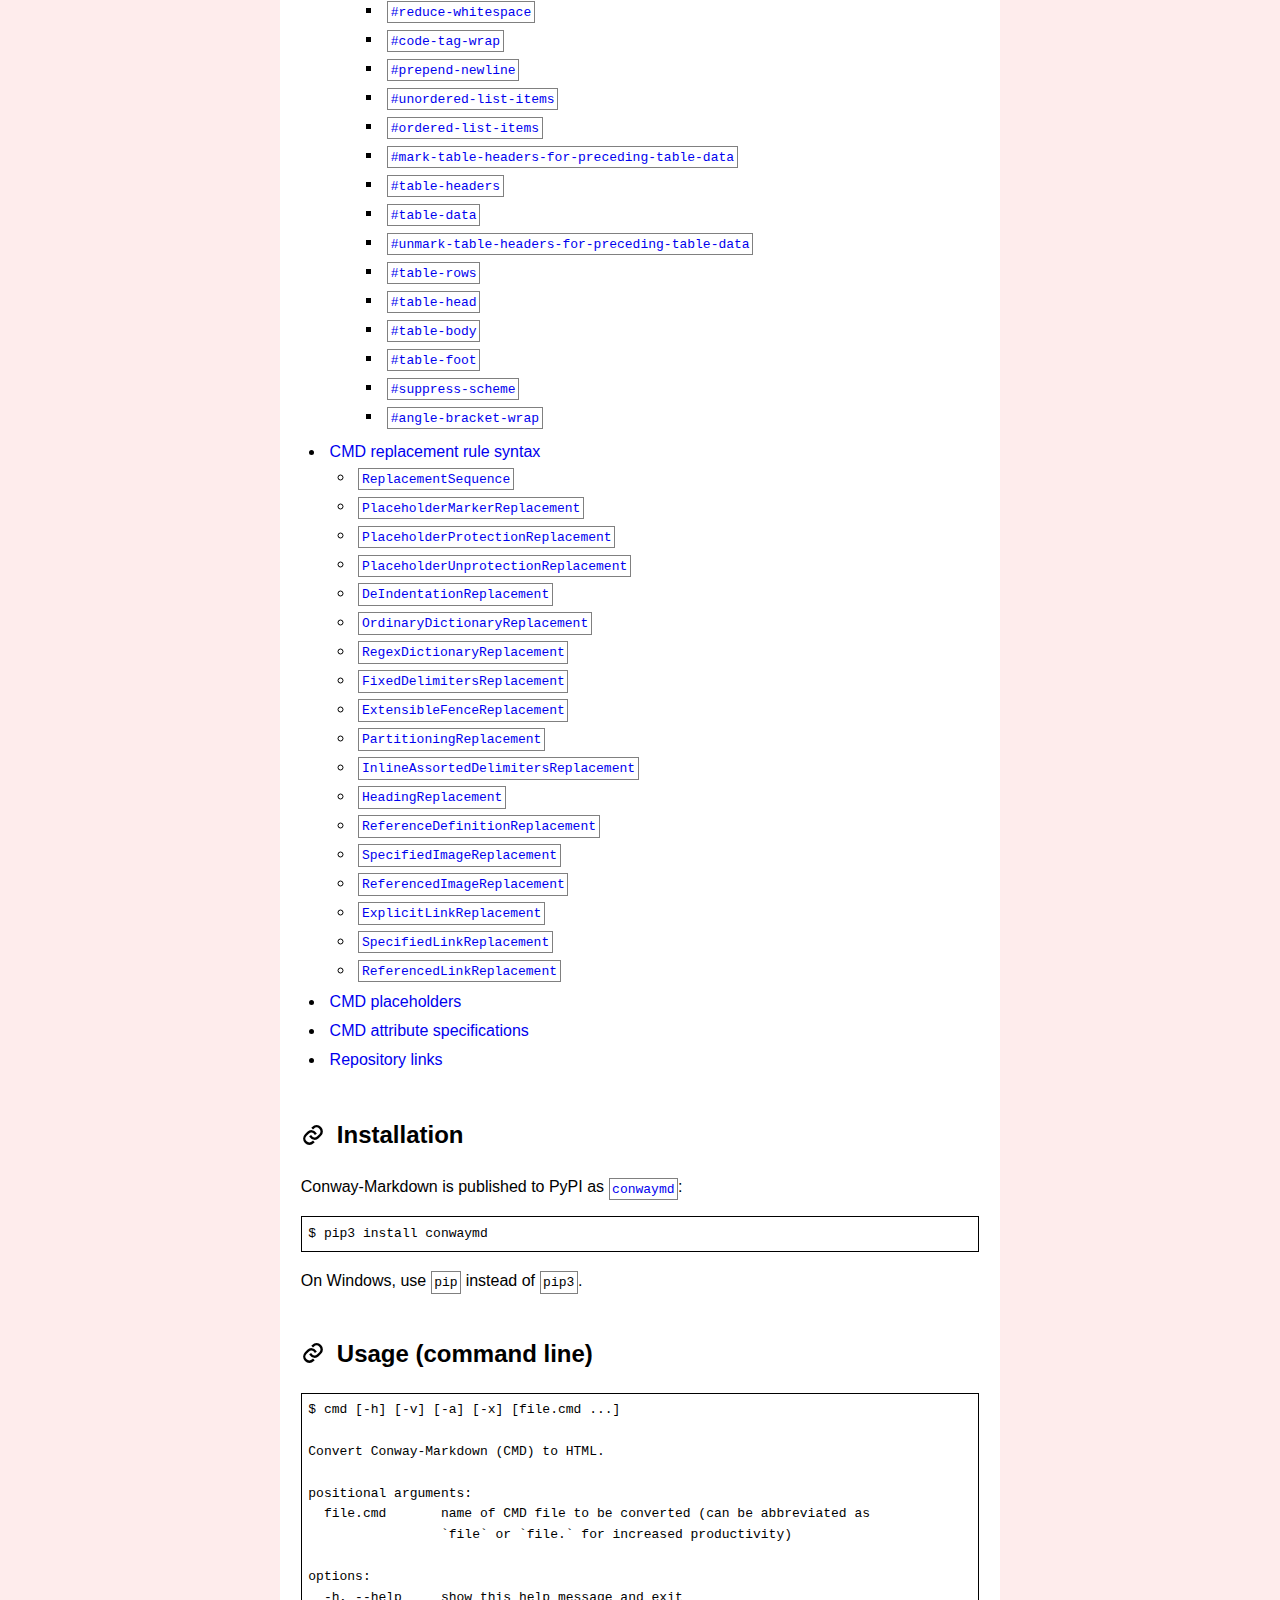
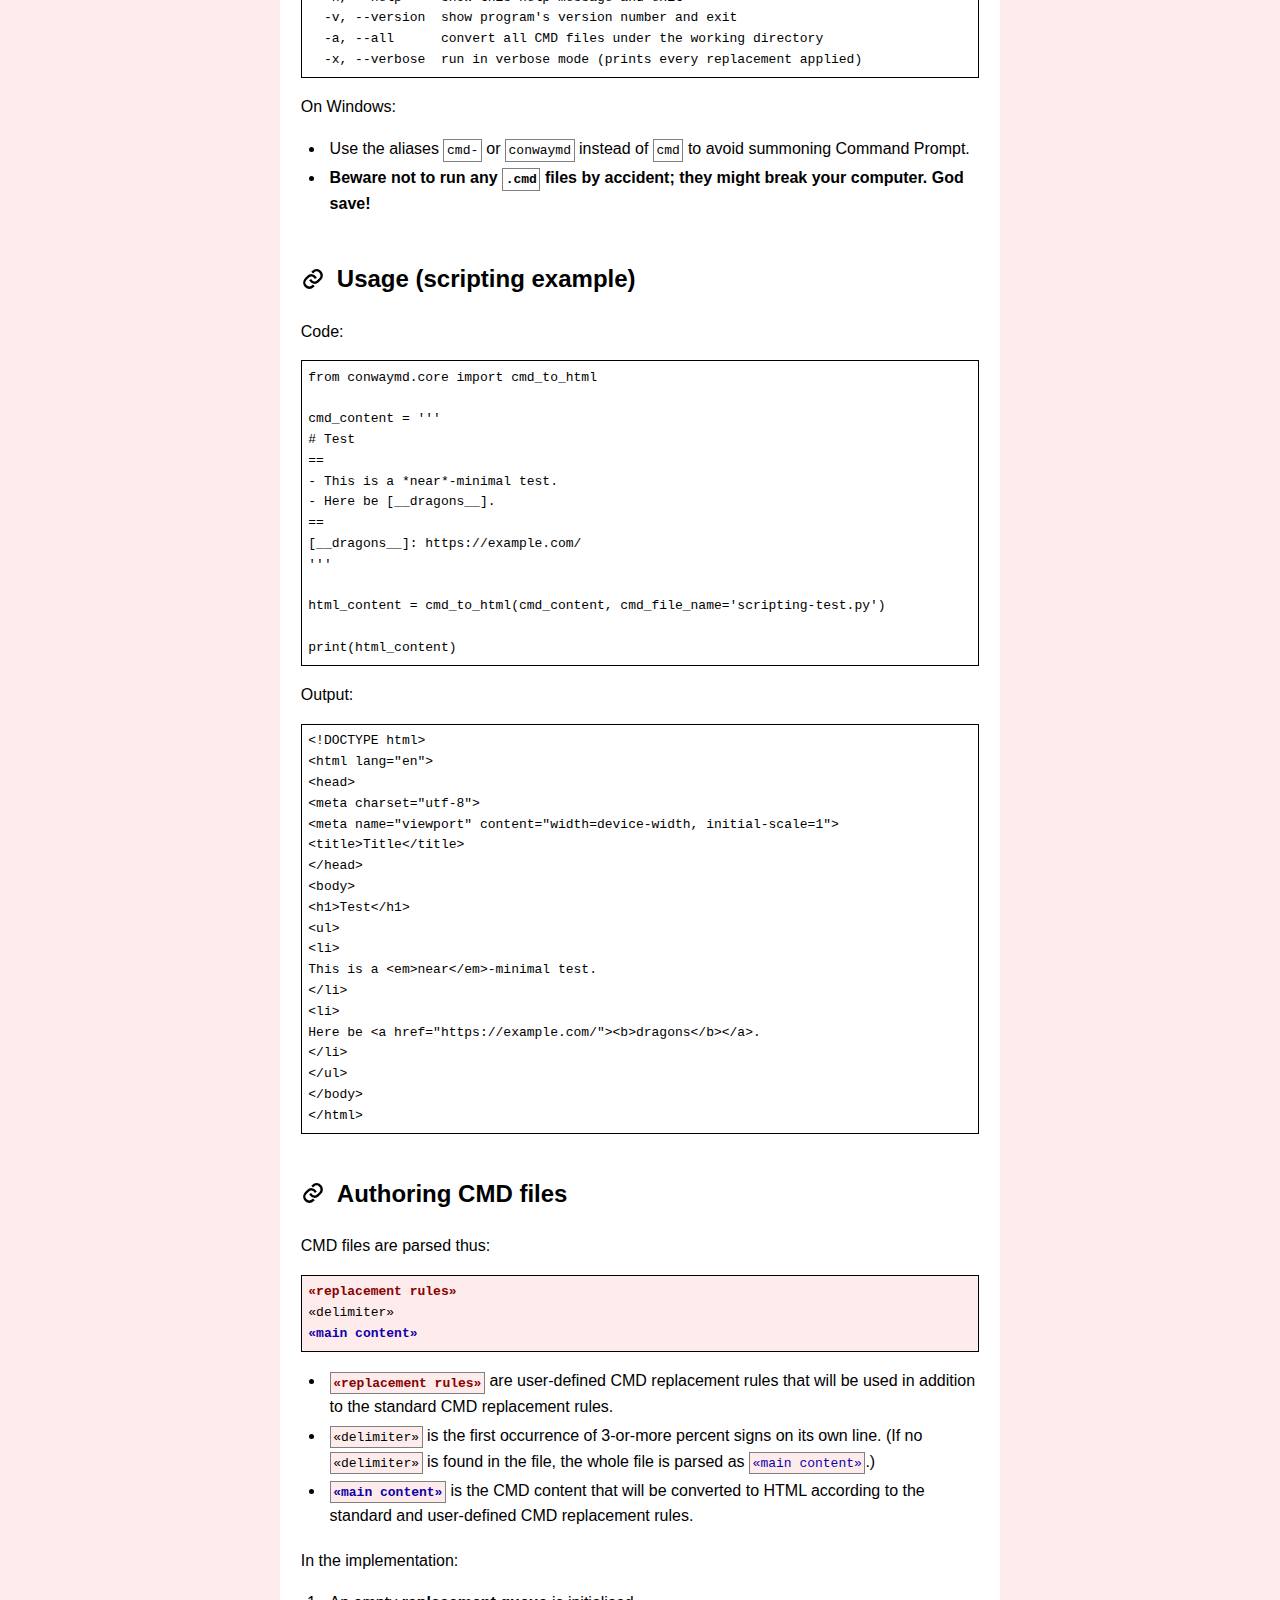
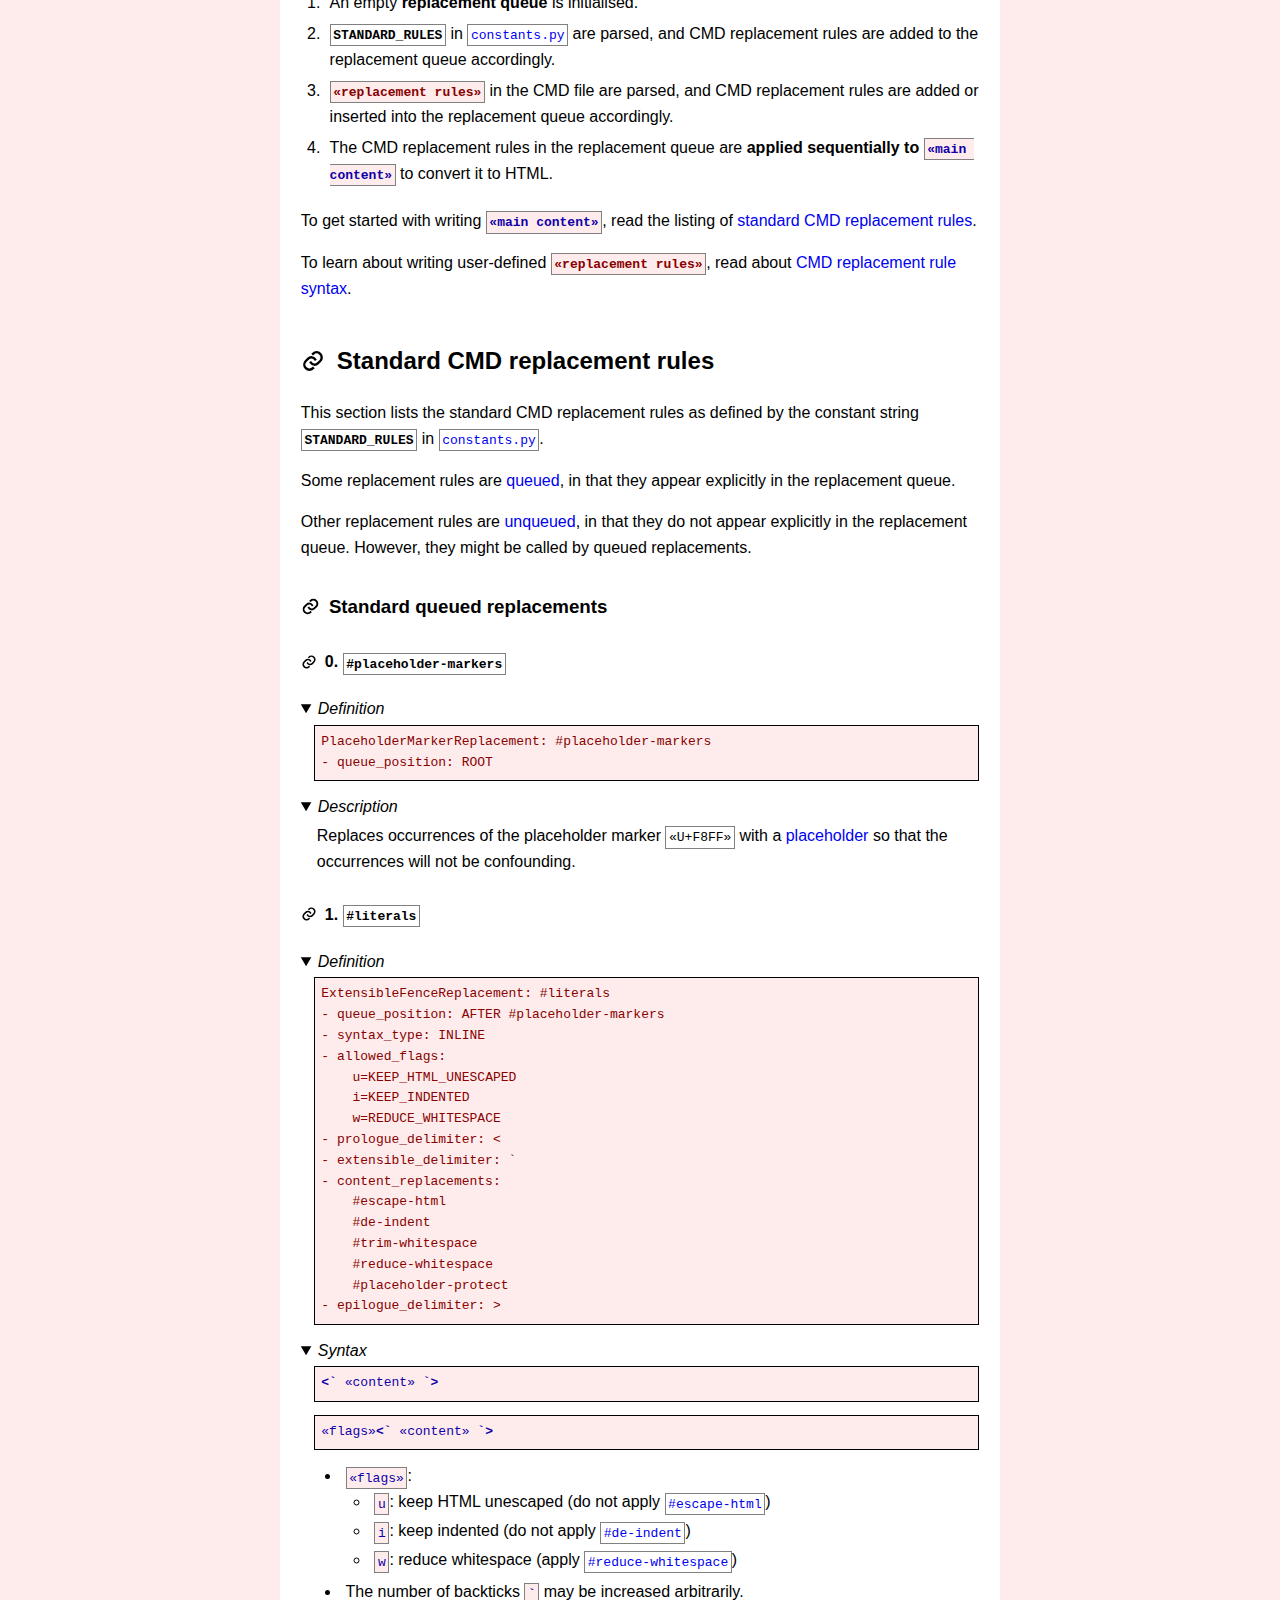
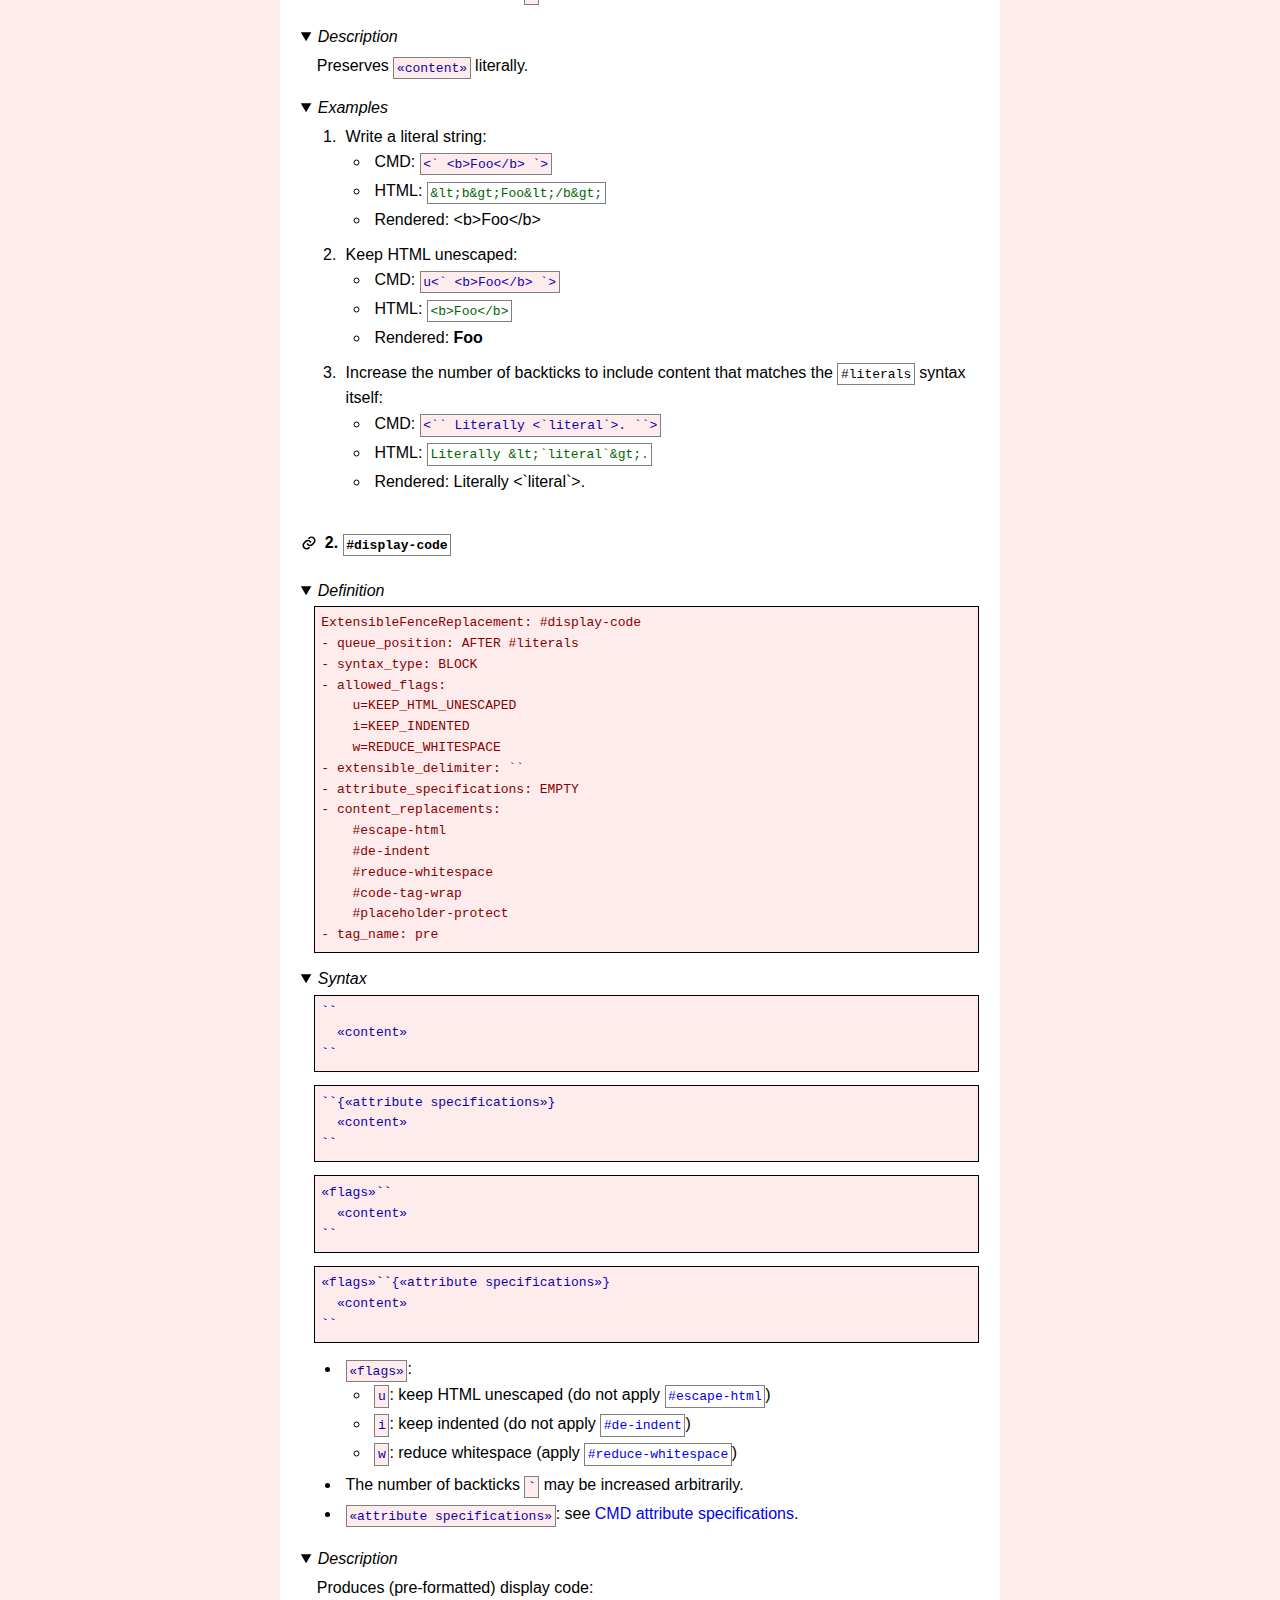
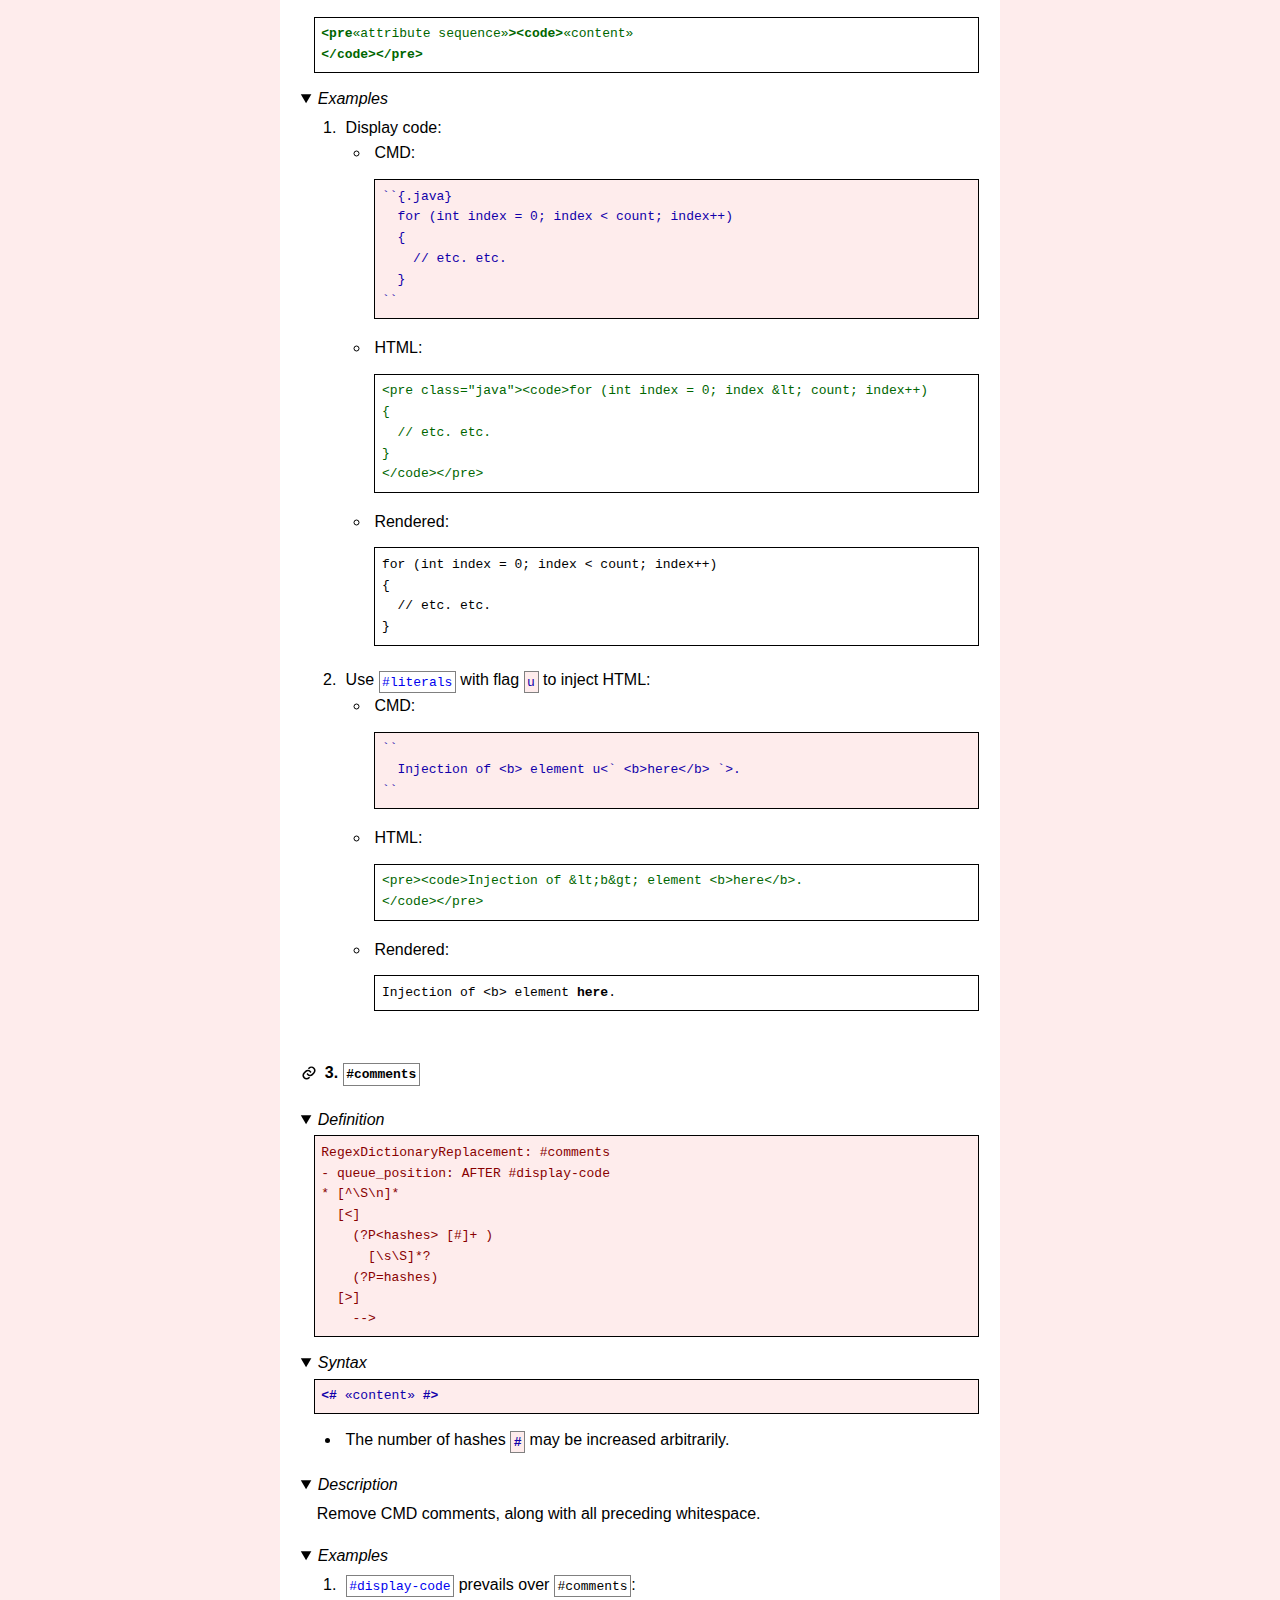
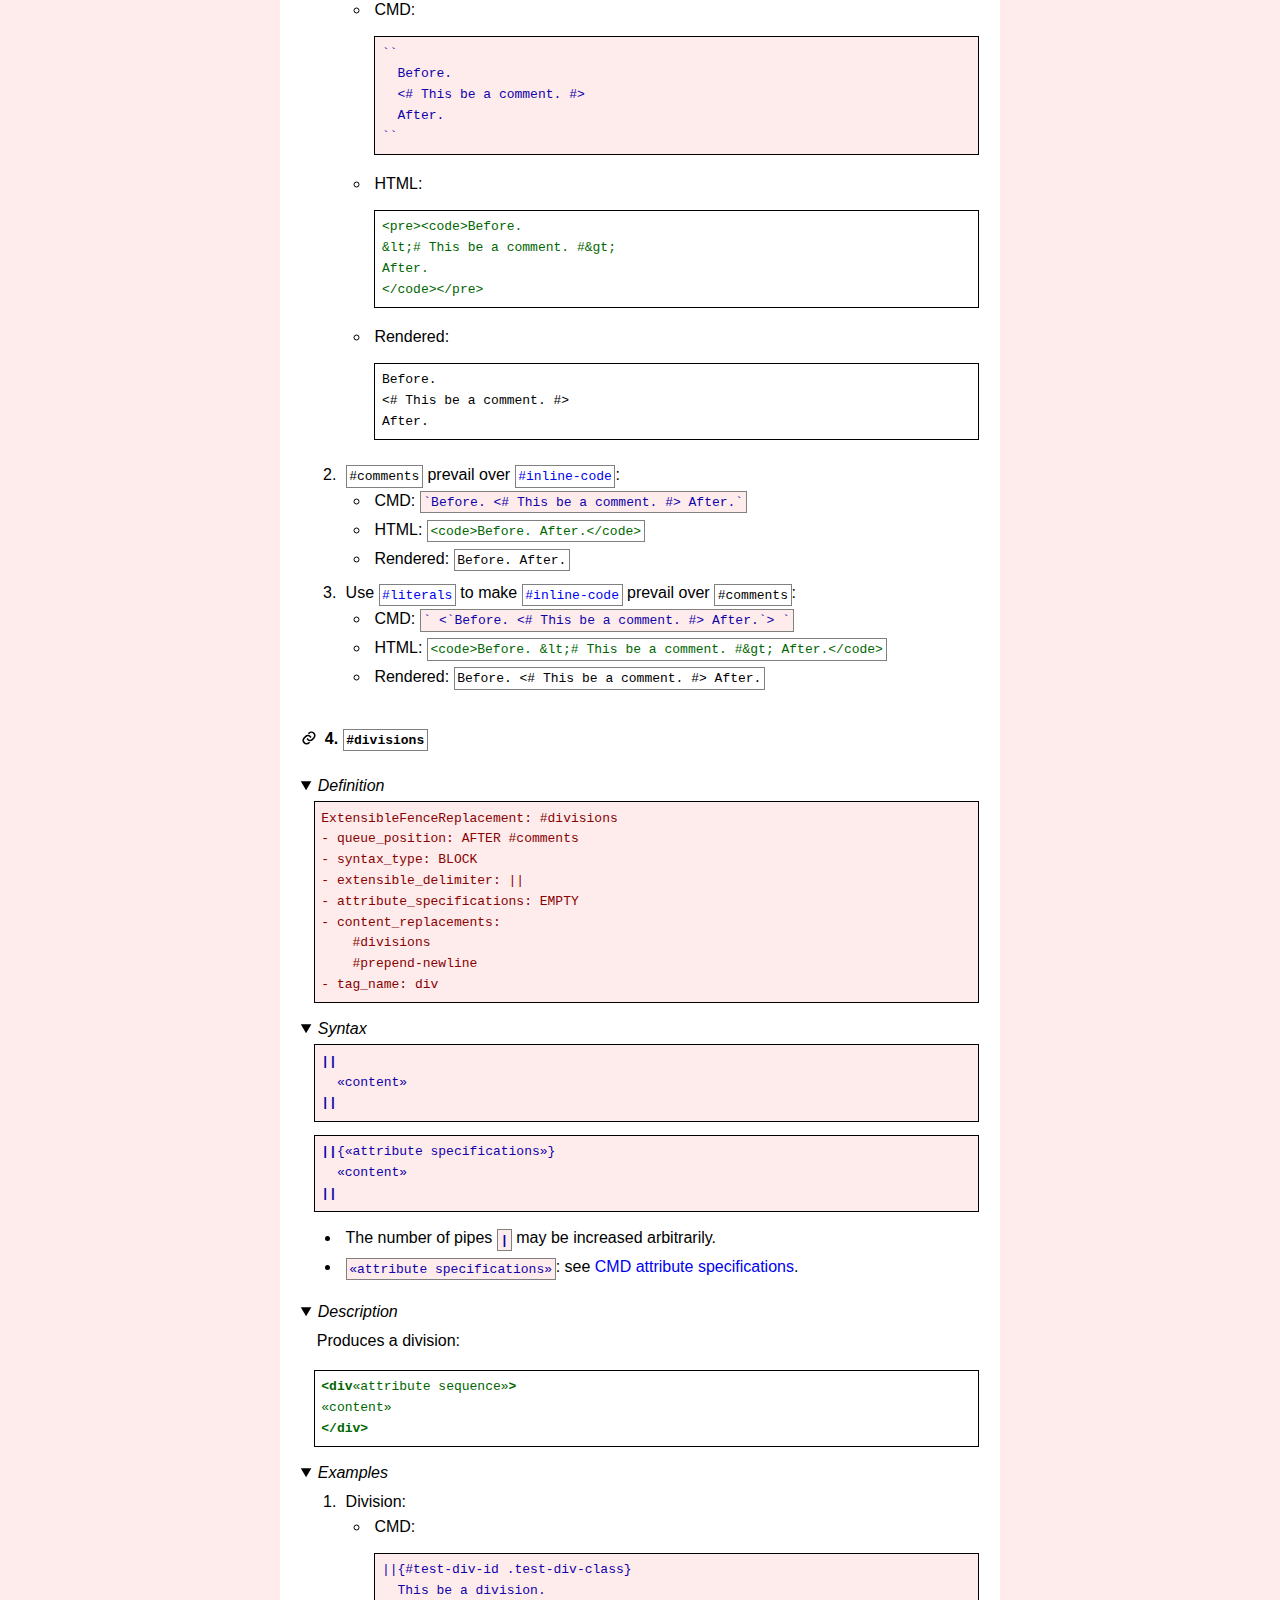
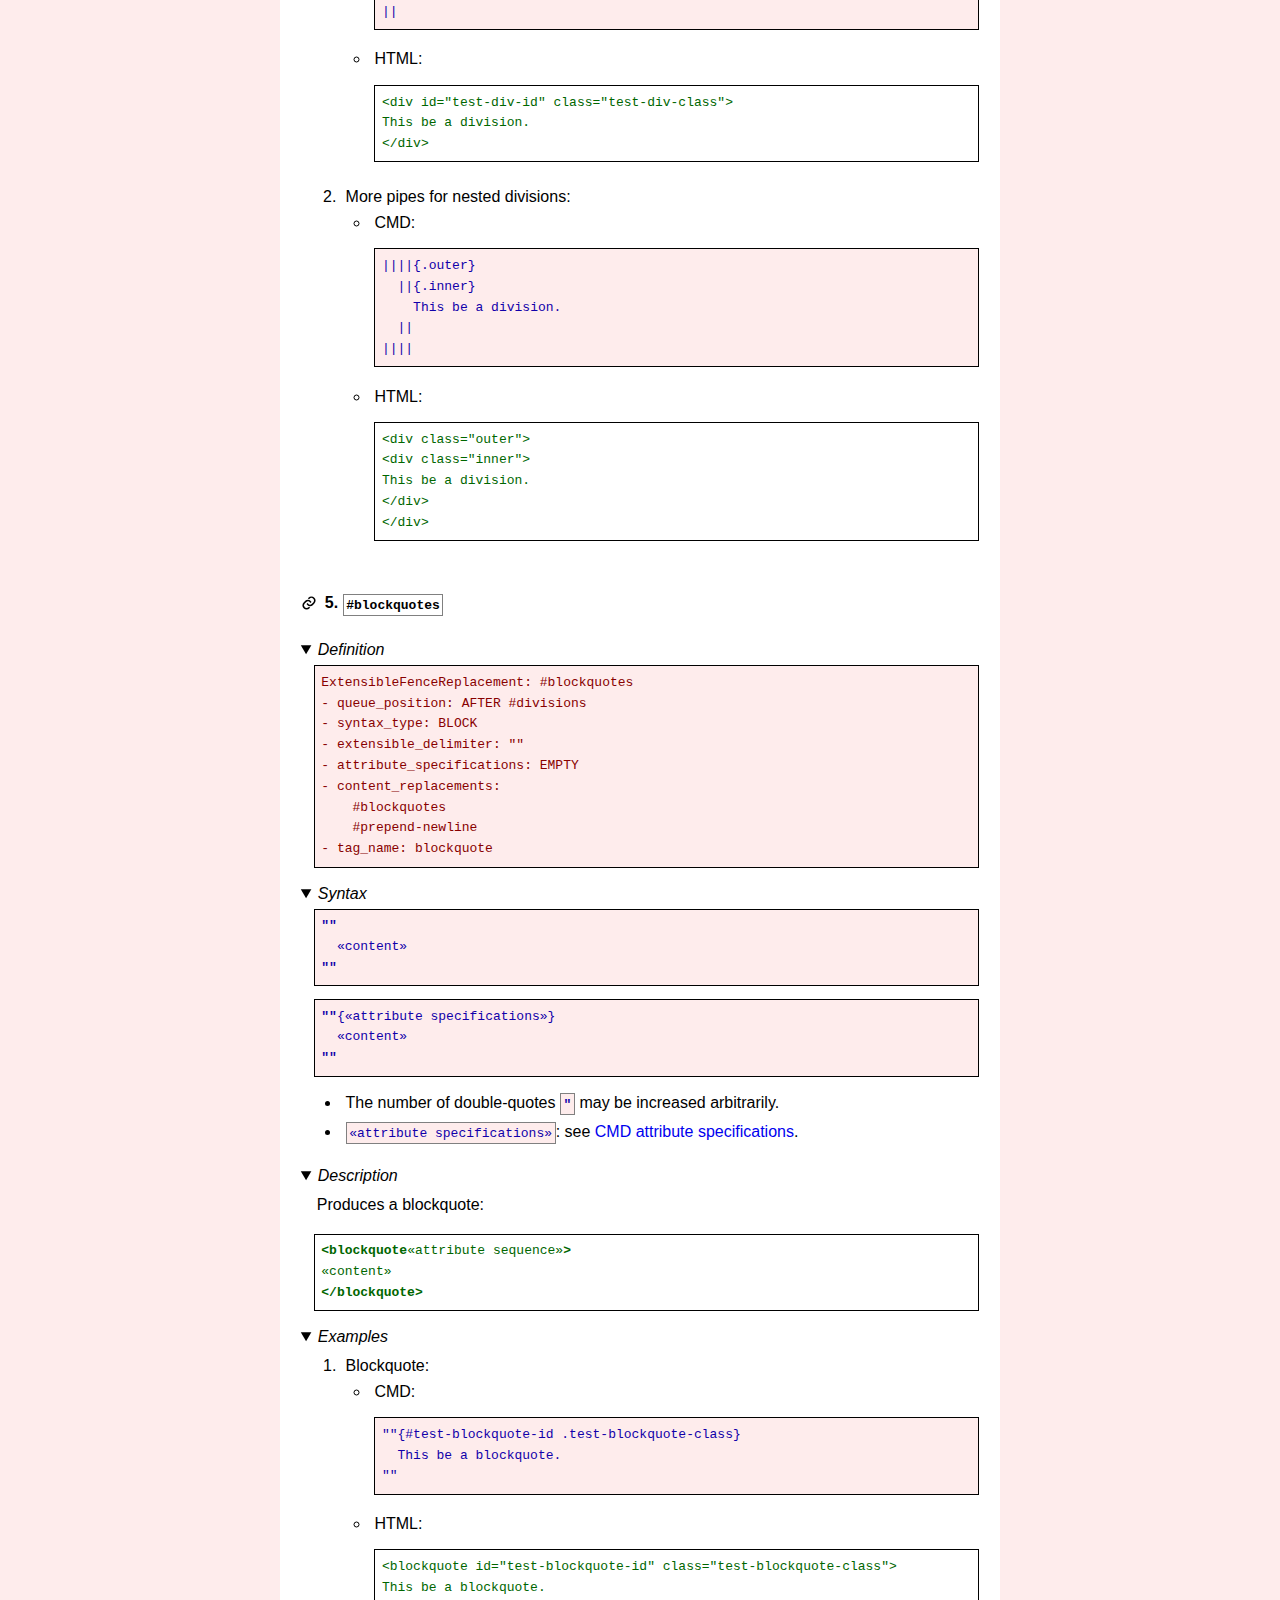
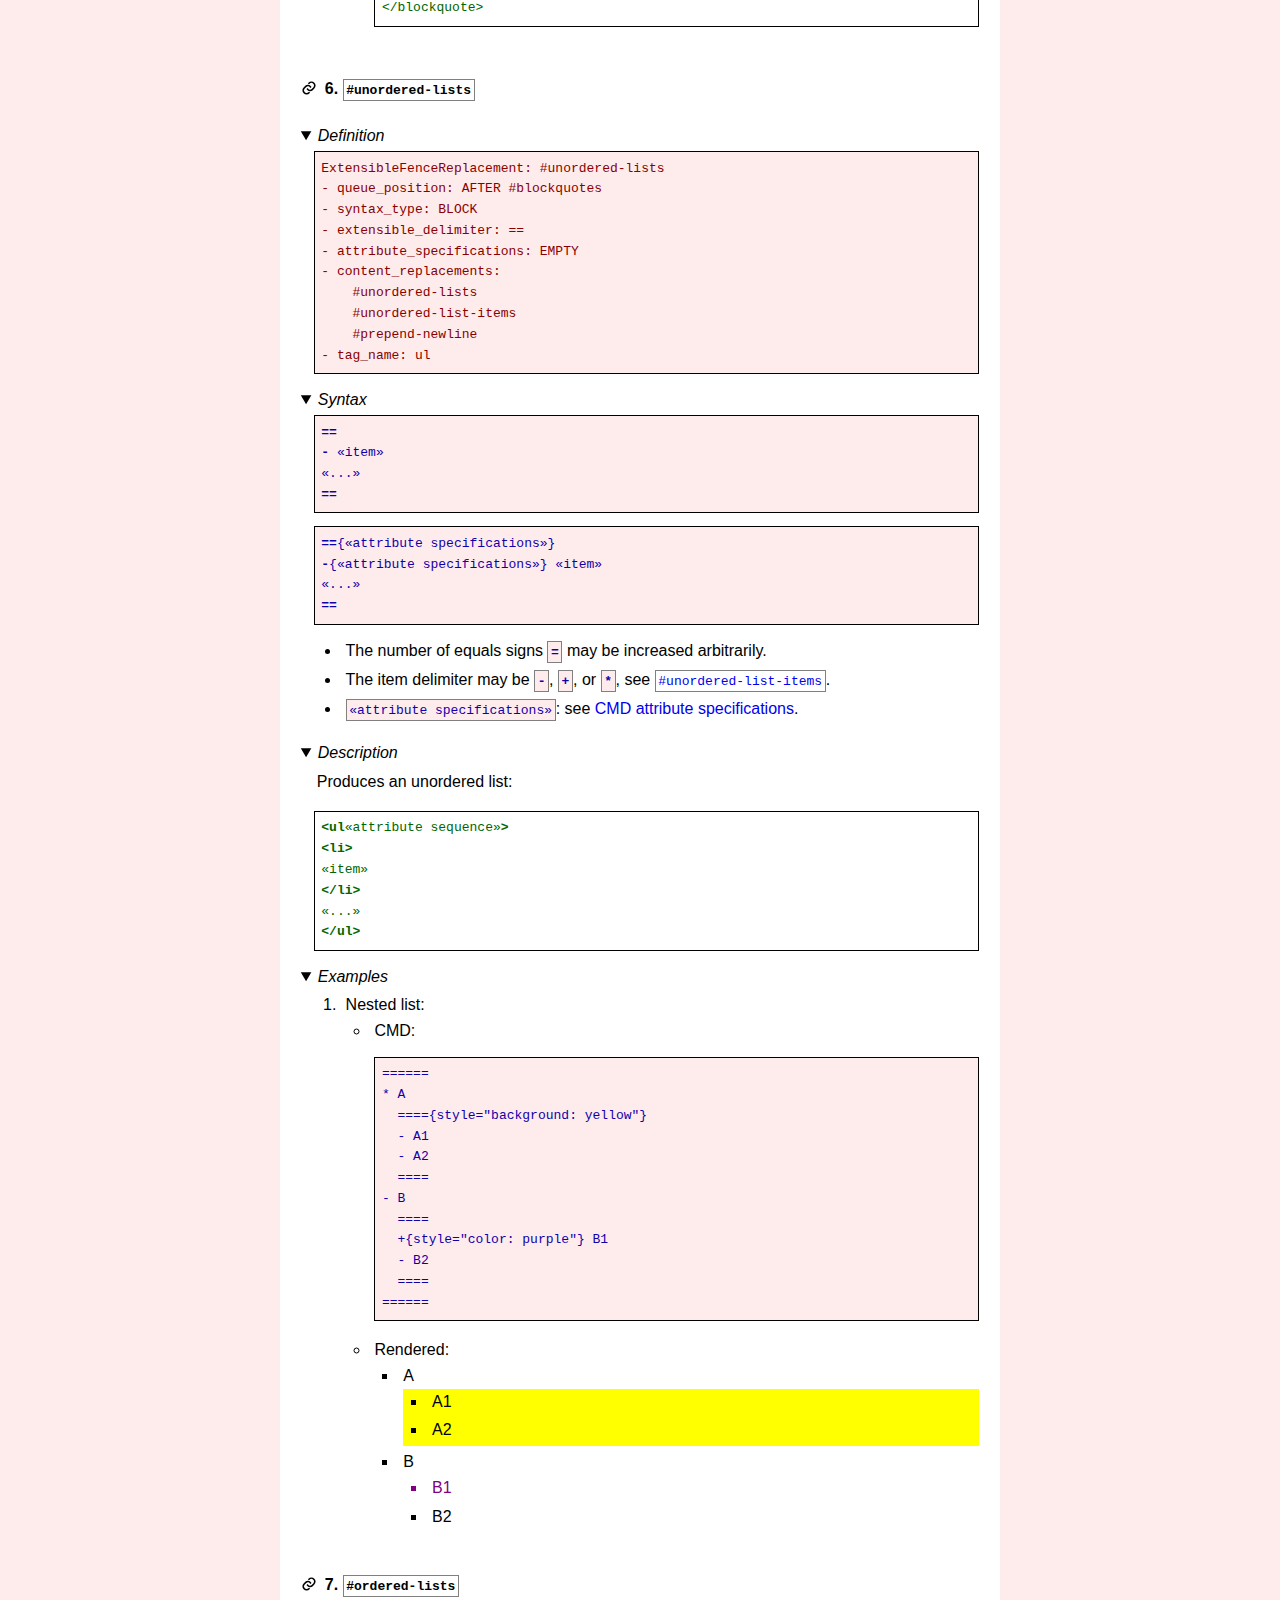
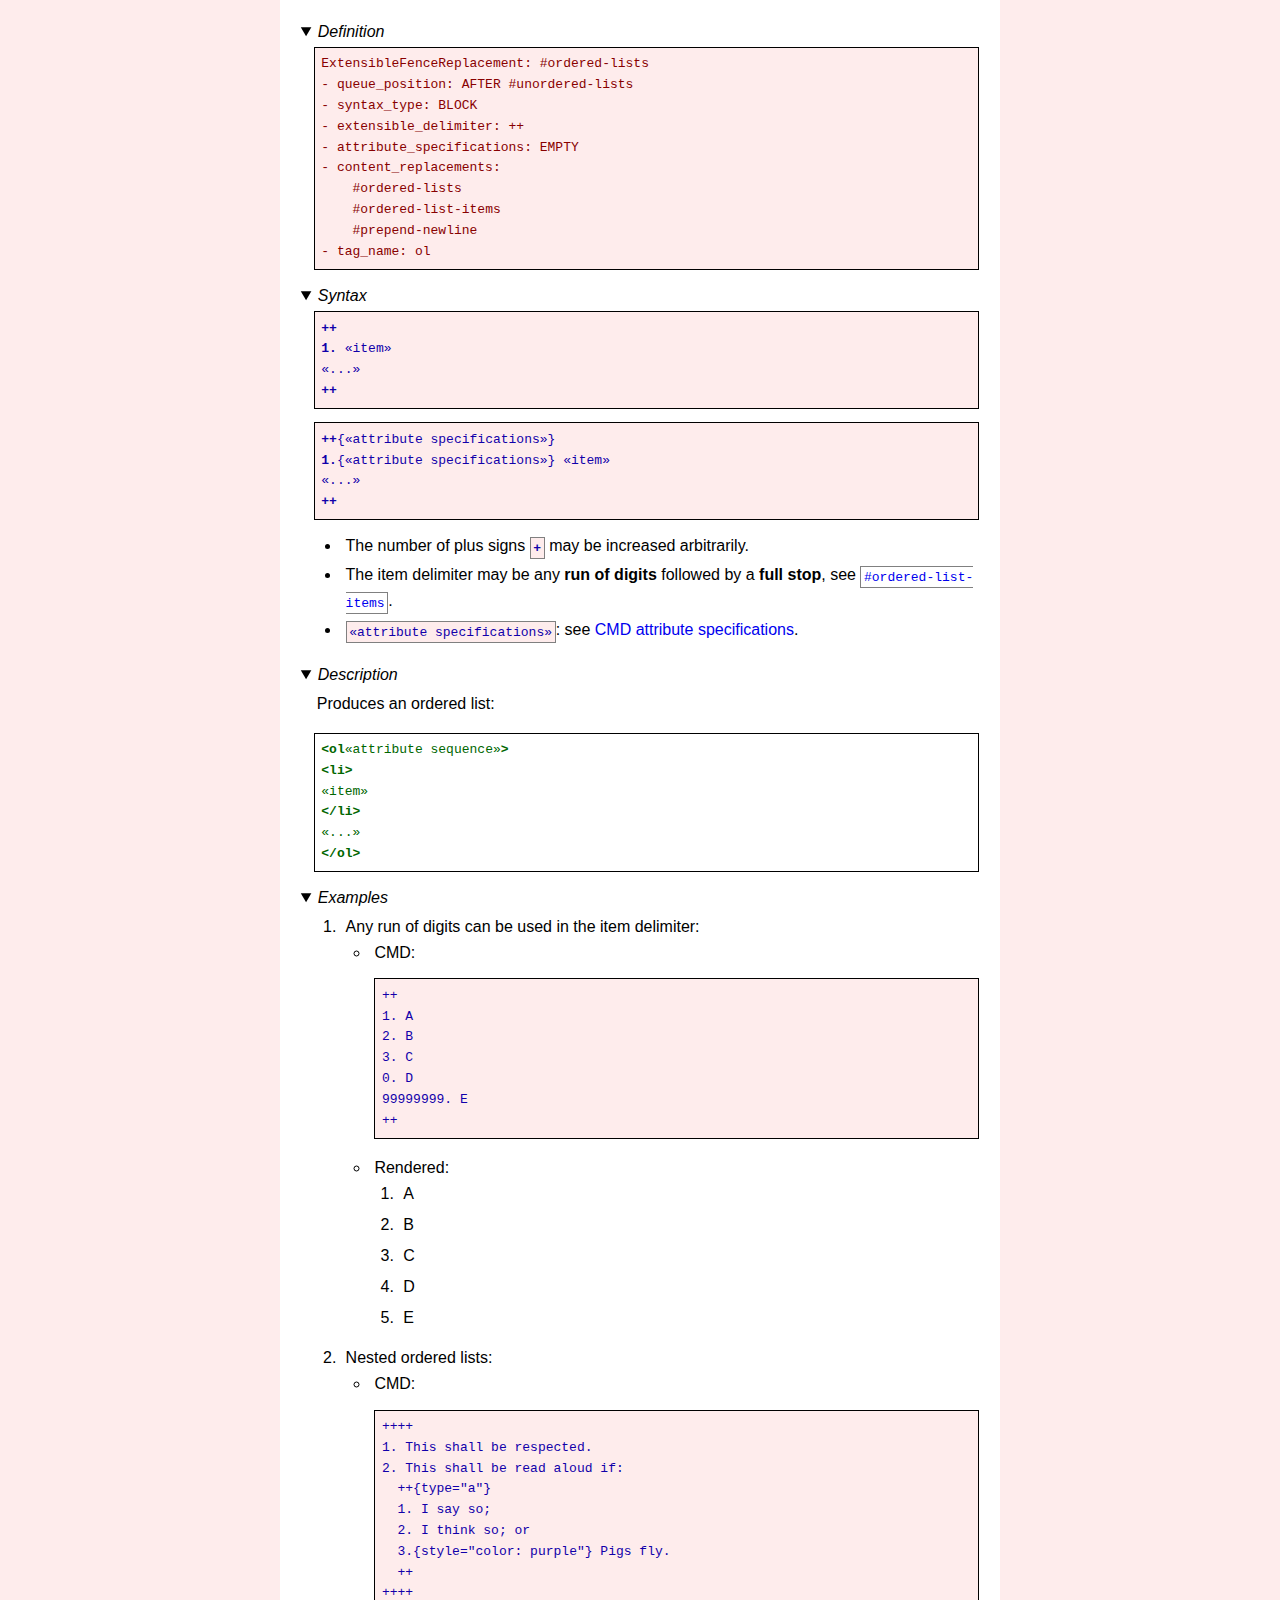
==== commit f9f54bcc: "Update for PyPI and v5.0.0" ====
--- a/index.html
+++ b/index.html
@@ -13,10 +13,10 @@
 <link rel="mask-icon" href="/safari-pinned-tab.svg" color="#7000ff">
 <meta name="msapplication-TileColor" content="#00aba9">
 <meta name="theme-color" content="#ffffff">
-<title>Conway-Markdown (conwaymd, CMD) v4.6.0</title>
+<title>Conway-Markdown (conwaymd, CMD) v5.0.0</title>
 </head>
 <body>
-<h1>Conway-Markdown (conwaymd, CMD) v4.6.0</h1>
+<h1>Conway-Markdown (conwaymd, CMD) v5.0.0</h1>
 <p>
 Conway-Markdown is:
 </p>
@@ -278,8 +278,14 @@
 </li>
 </ul>
 <h2 id="installation"><a href="#installation" class="permalink" aria-label="Permalink"></a>Installation</h2>
+<p>
+Conway-Markdown is published to PyPI as <a href="https://pypi.org/project/conwaymd/"><code>conwaymd</code></a>:
+</p>
 <pre><code>$ pip3 install conwaymd
 </code></pre>
+<p>
+On Windows, use <code>pip</code> instead of <code>pip3</code>.
+</p>
 <h2 id="usage-cli"><a href="#usage-cli" class="permalink" aria-label="Permalink"></a>Usage (command line)</h2>
 <pre><code>$ cmd [-h] [-v] [-a] [-x] [file.cmd ...]
 
@@ -2013,7 +2019,7 @@
 <tr>
 <td><code class="cmd cmdc">%cmd-version</code></td>
 <td><code>__version__</code> in <a href="https://github.com/conwaymd/conwaymd/blob/master/conwaymd/_version.py"><code>_version.py</code></a>
-(currently <code class="html">4.6.0</code>)</td>
+(currently <code class="html">5.0.0</code>)</td>
 </tr>
 <tr>
 <td><code class="cmd cmdc">%cmd-name</code></td>
@@ -4180,7 +4186,7 @@
 <tr>
 <td><code>CMD_VERSION</code></td>
 <td><code>__version__</code> in <a href="https://github.com/conwaymd/conwaymd/blob/master/conwaymd/_version.py"><code>_version.py</code></a>
-(currently <code class="html">4.6.0</code>)</td>
+(currently <code class="html">5.0.0</code>)</td>
 </tr>
 <tr>
 <td><code>CMD_NAME</code></td>
@@ -4276,7 +4282,7 @@
 <tr>
 <td><code>CMD_VERSION</code></td>
 <td><code>__version__</code> in <a href="https://github.com/conwaymd/conwaymd/blob/master/conwaymd/_version.py"><code>_version.py</code></a>
-(currently <code class="html">4.6.0</code>)</td>
+(currently <code class="html">5.0.0</code>)</td>
 </tr>
 <tr>
 <td><code>CMD_NAME</code></td>
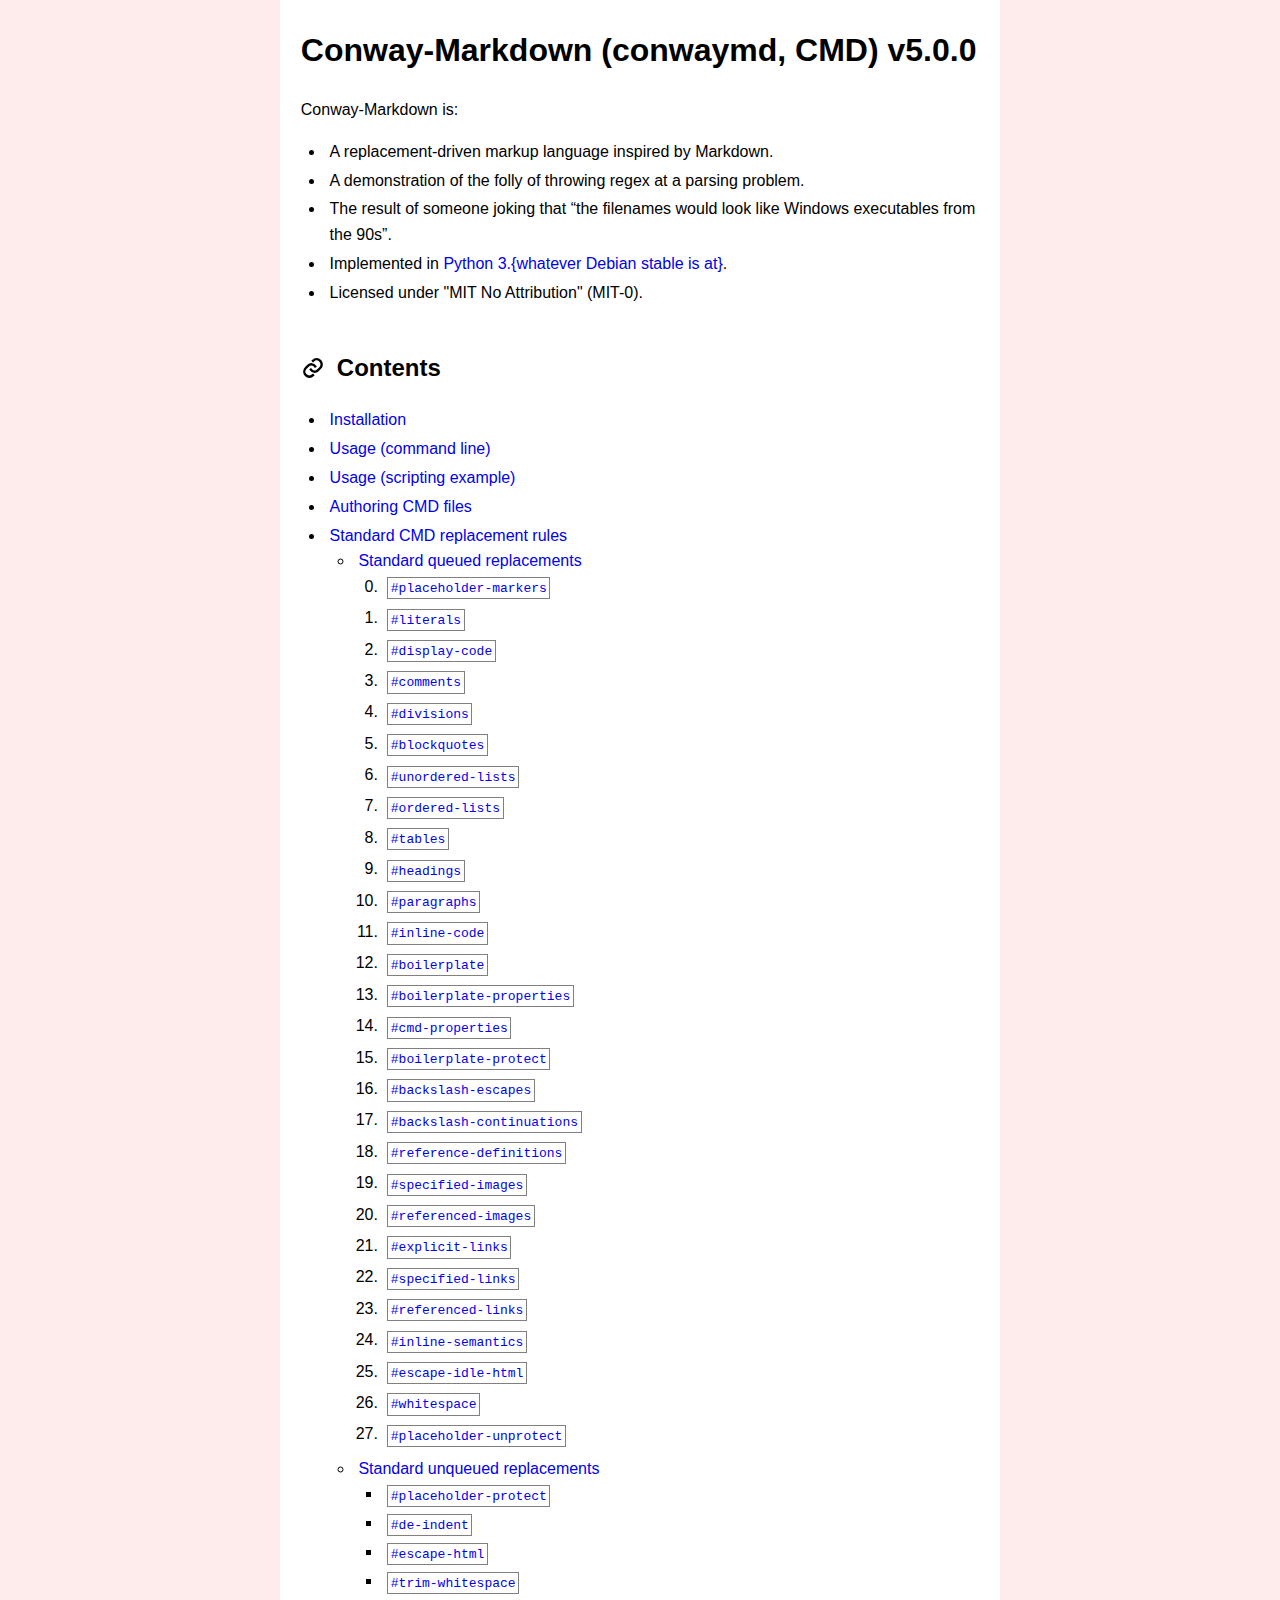
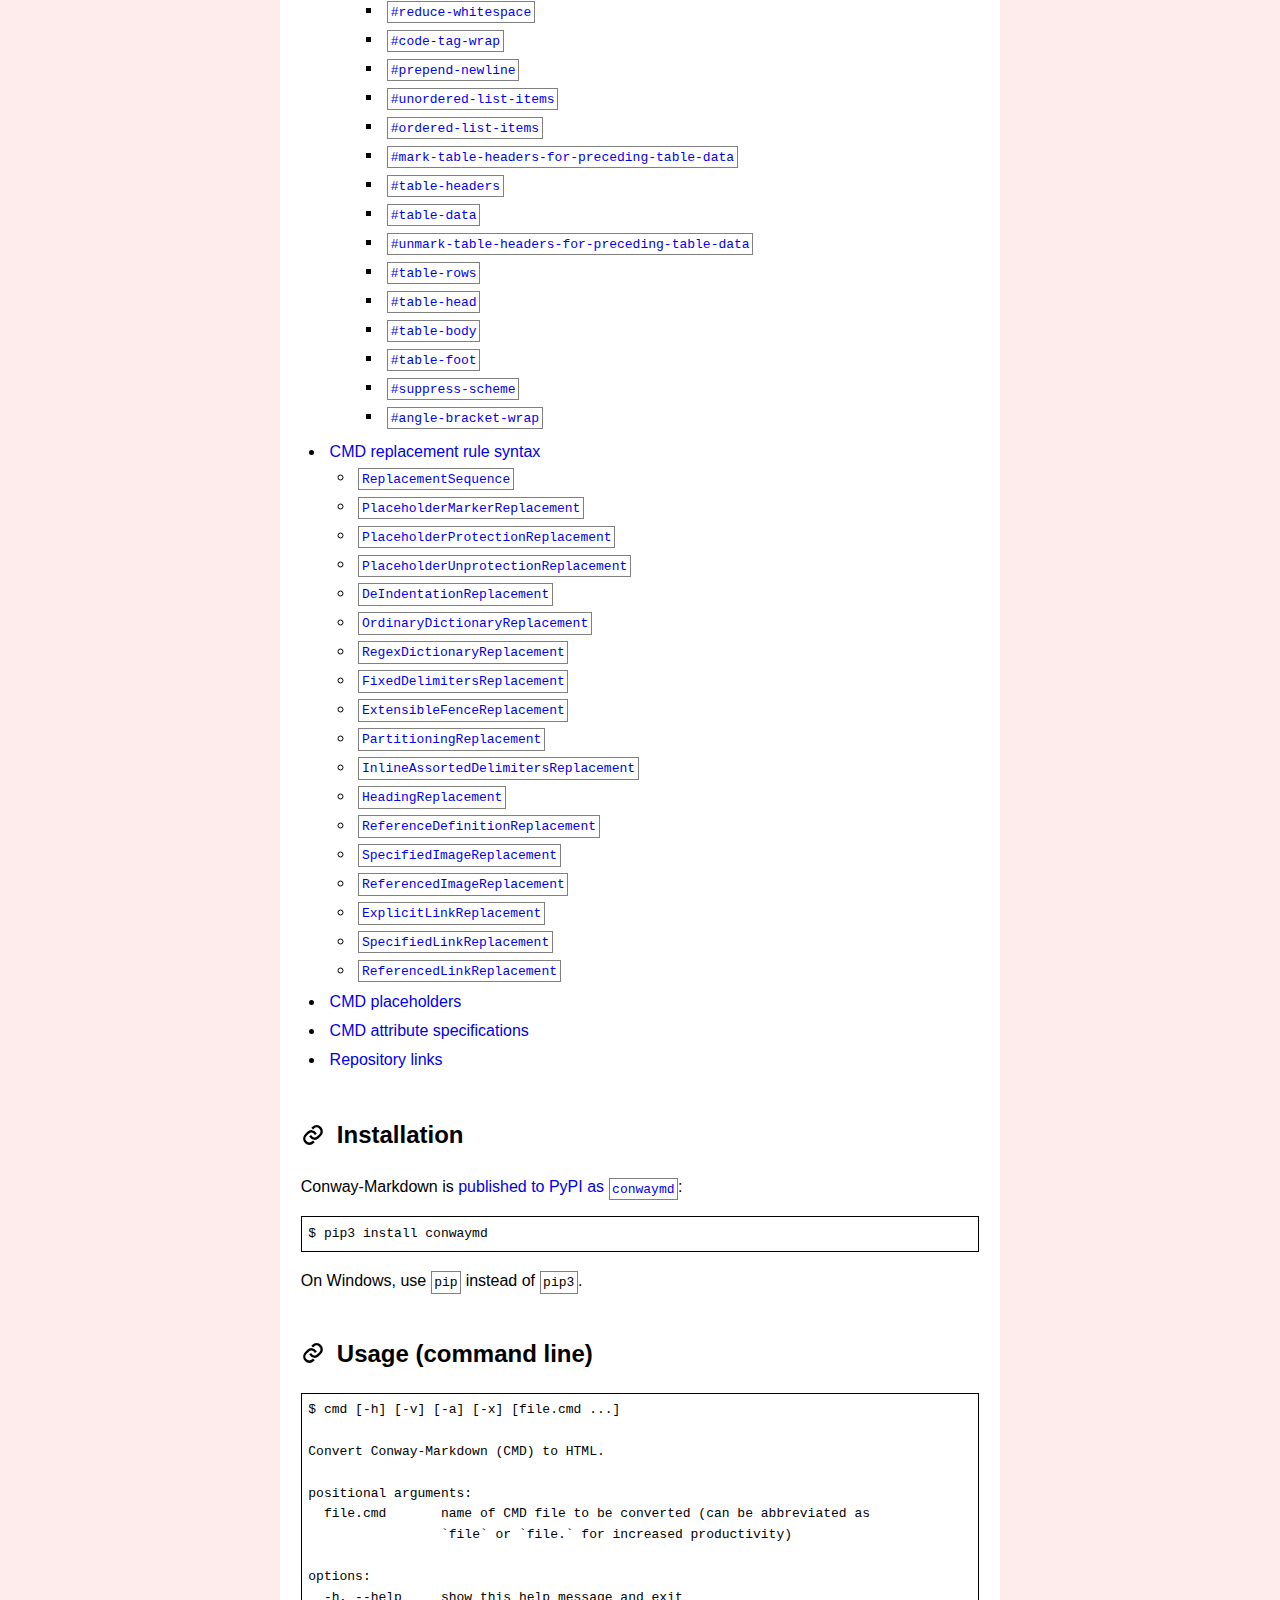
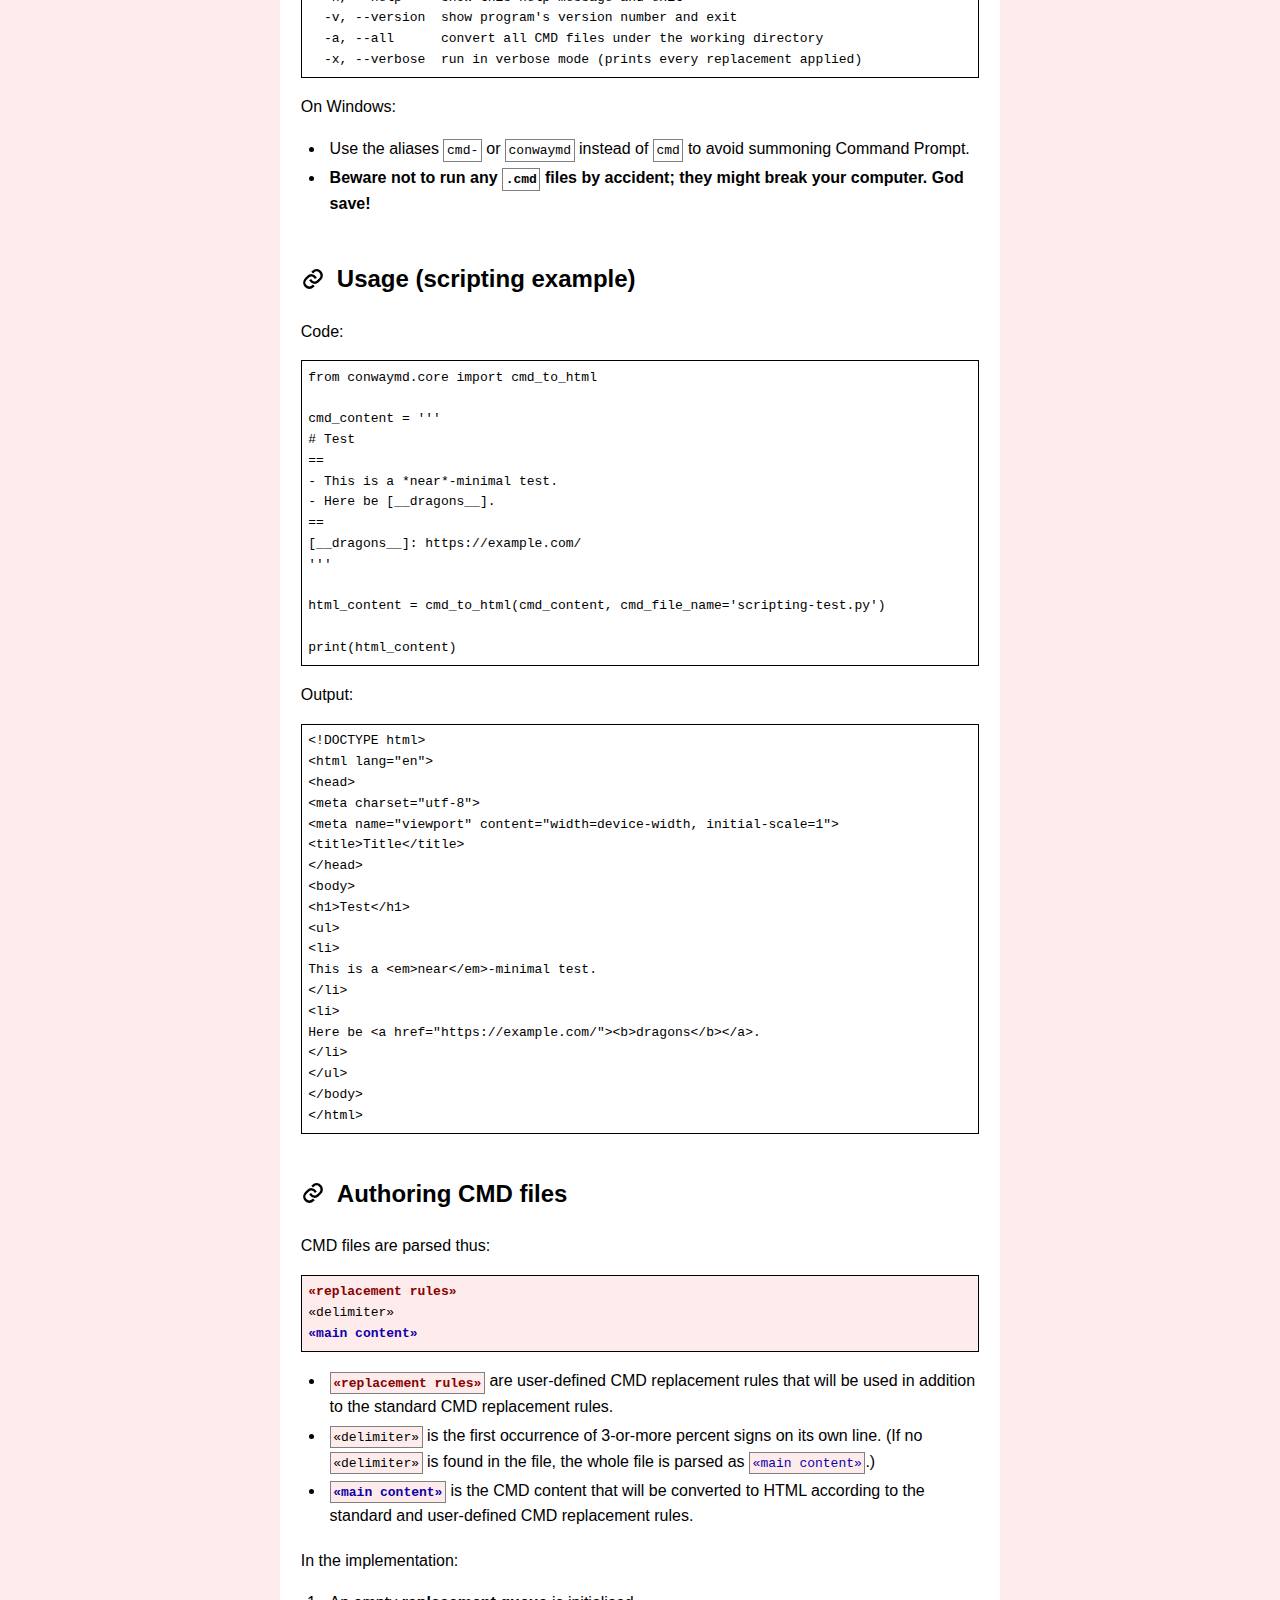
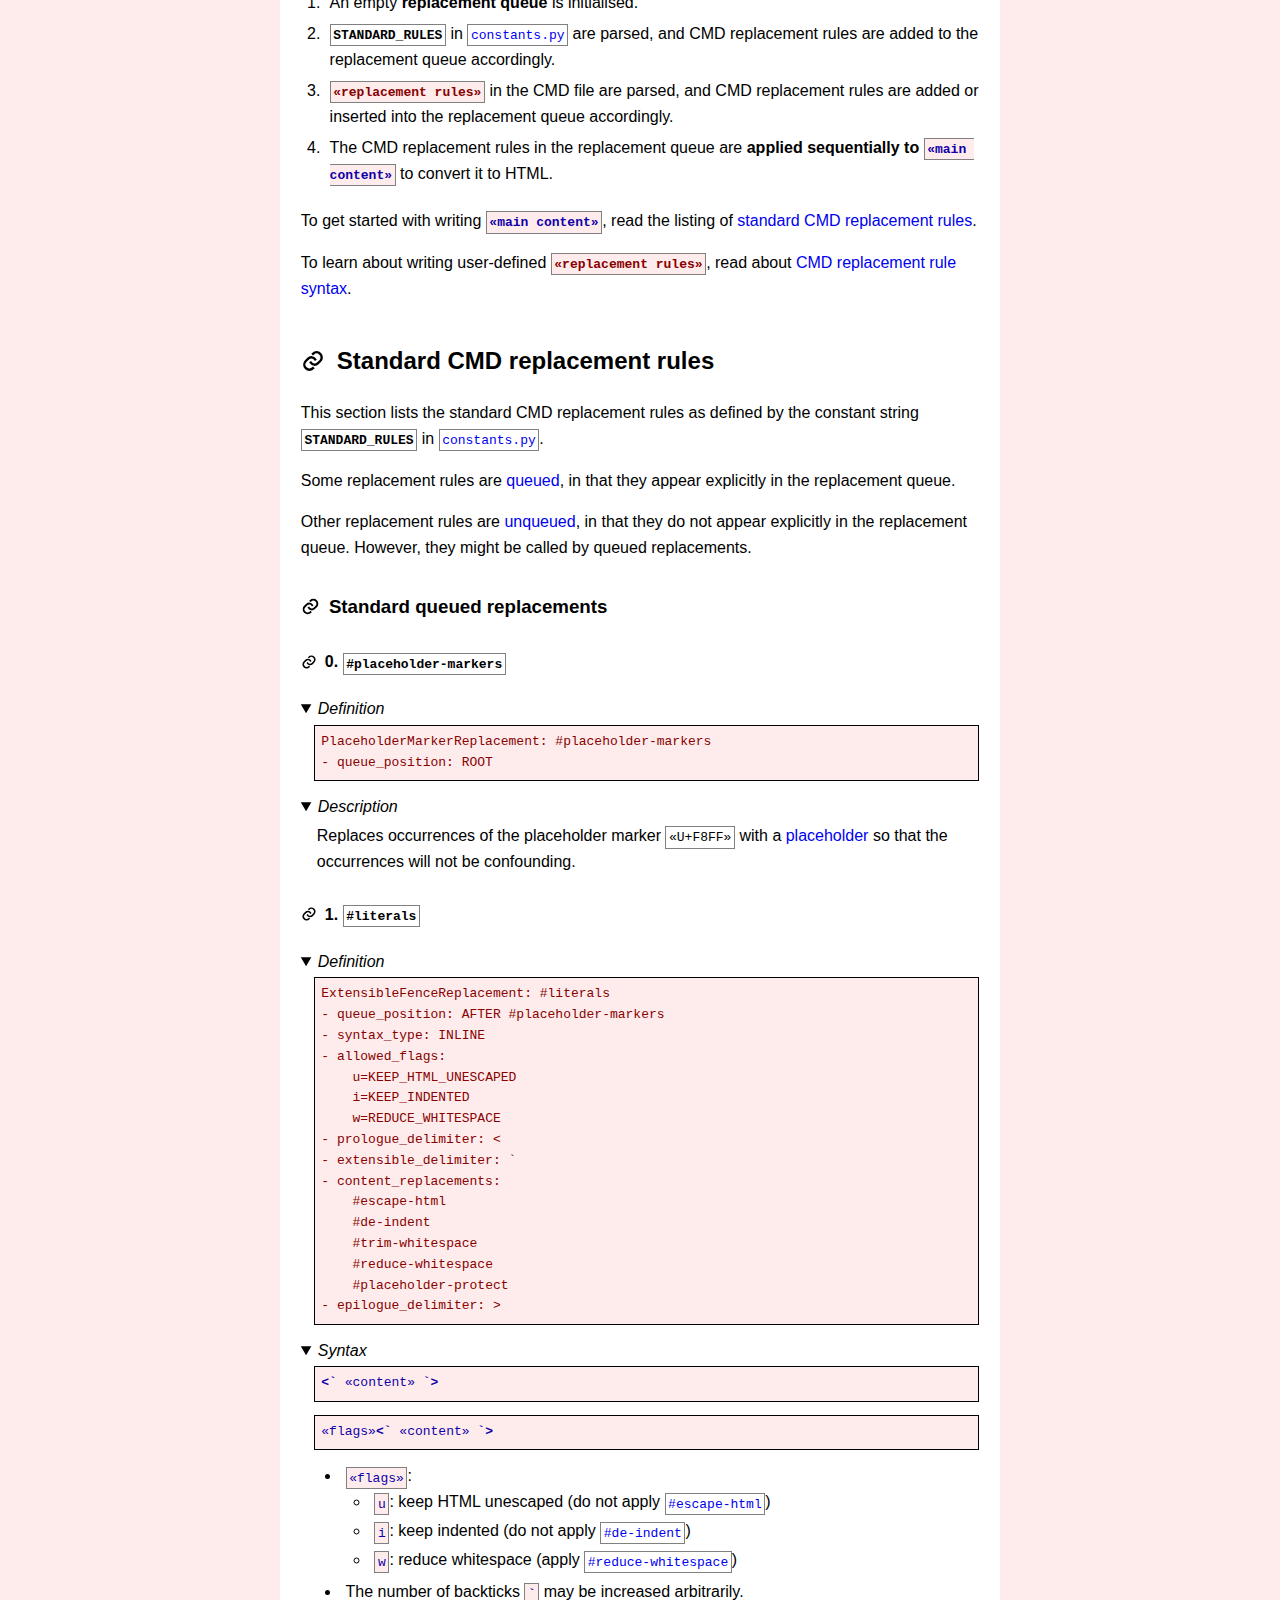
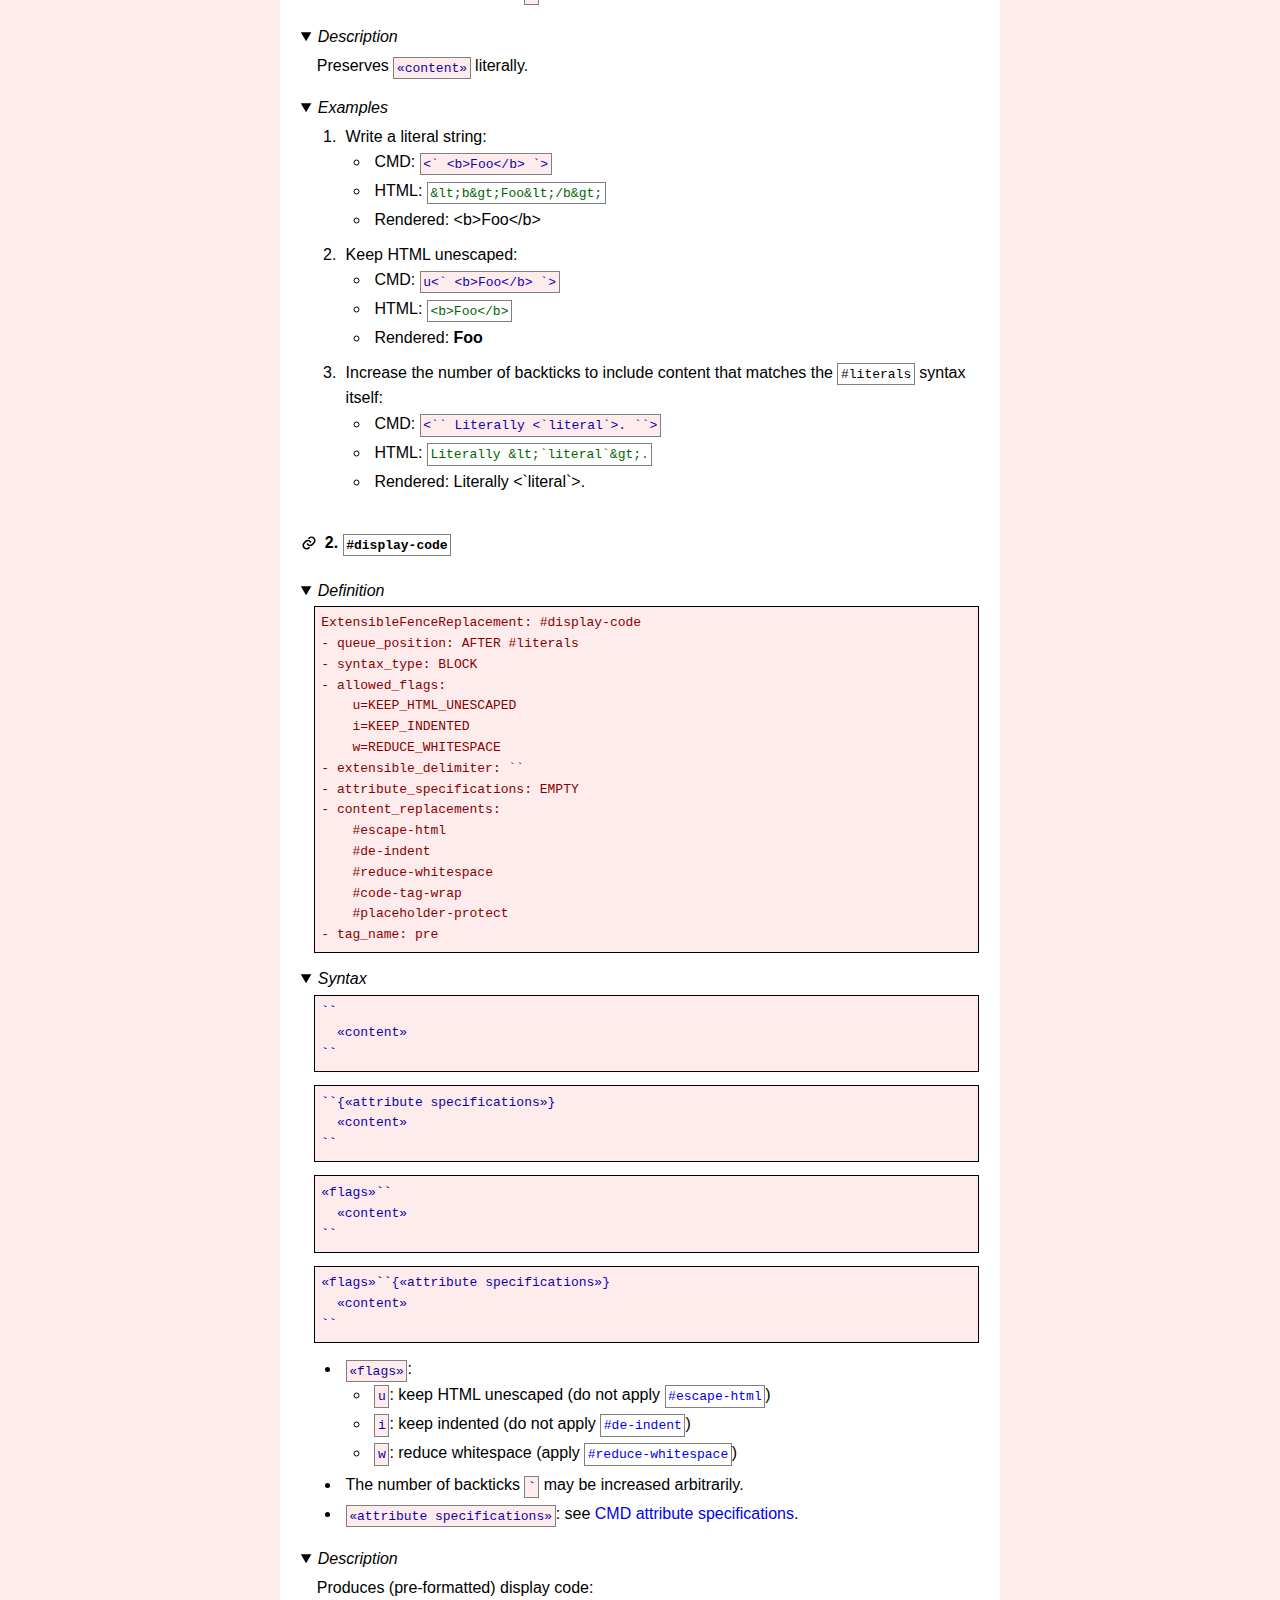
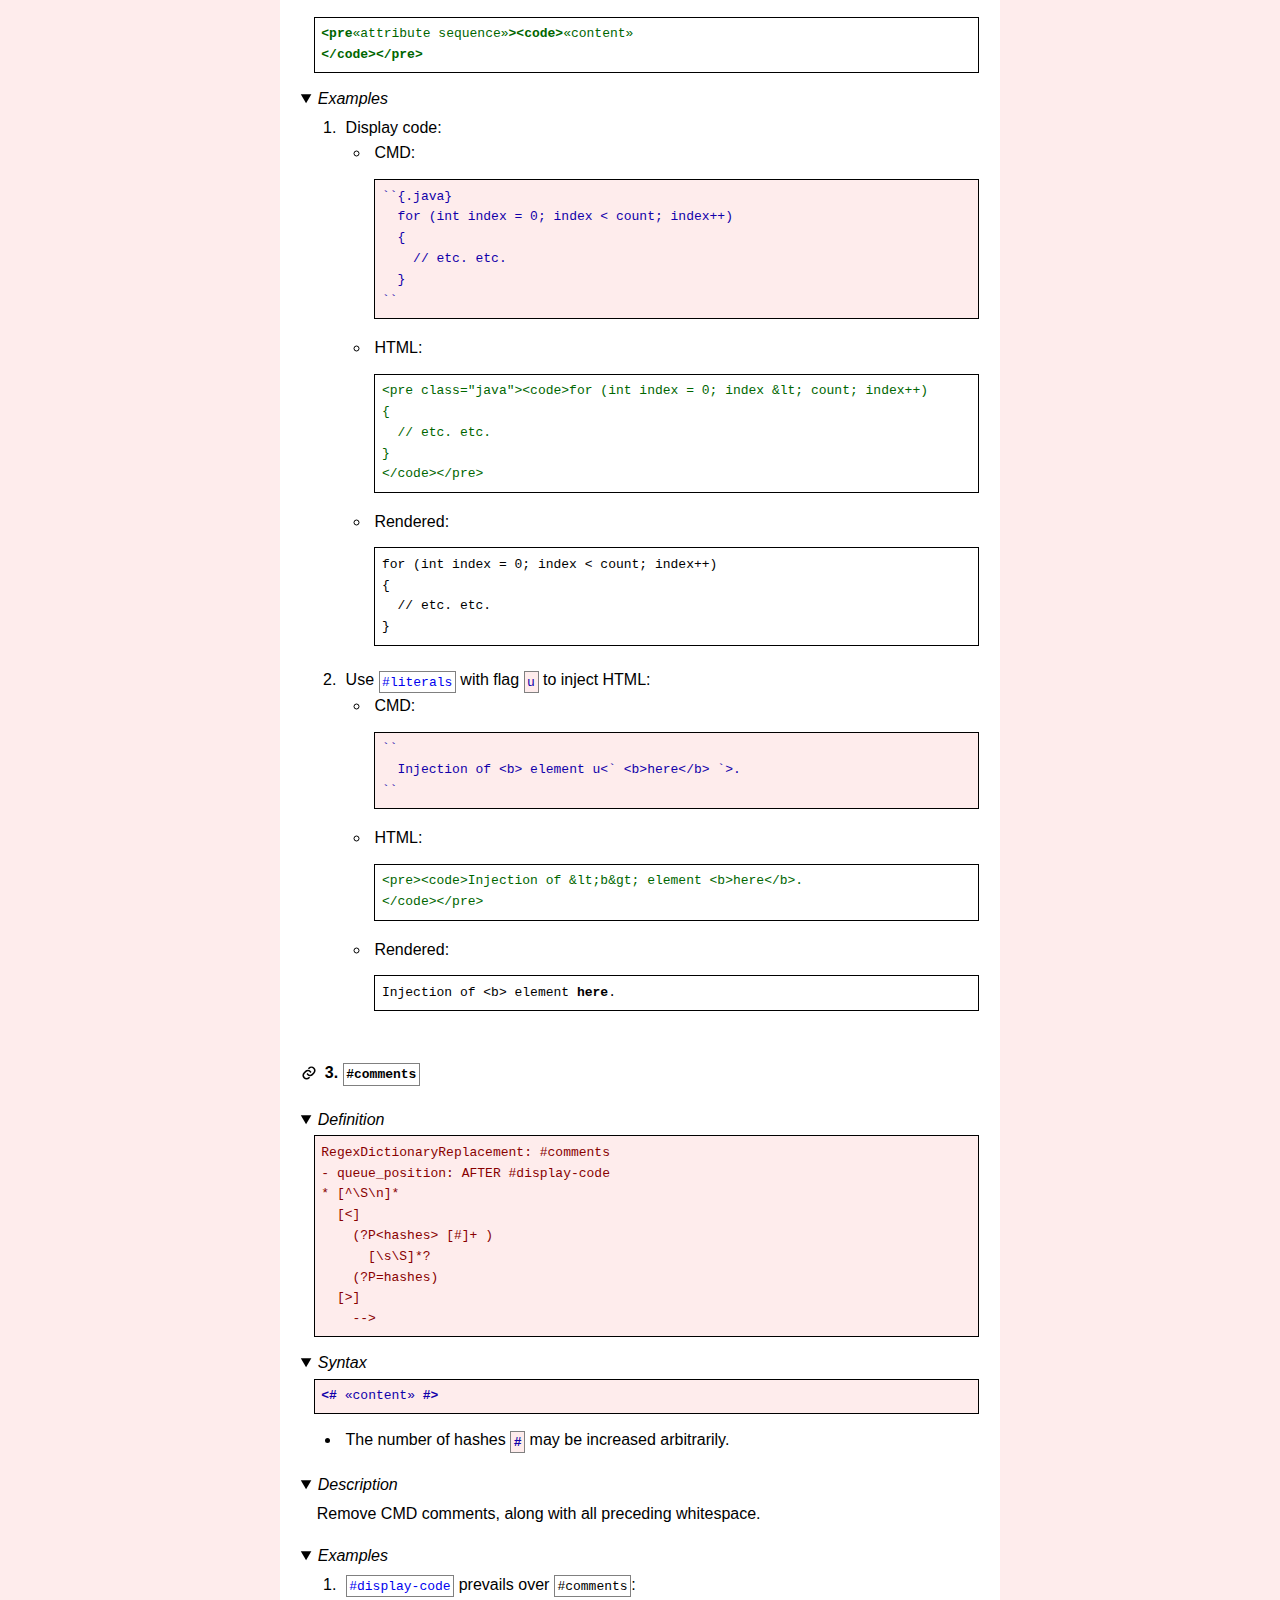
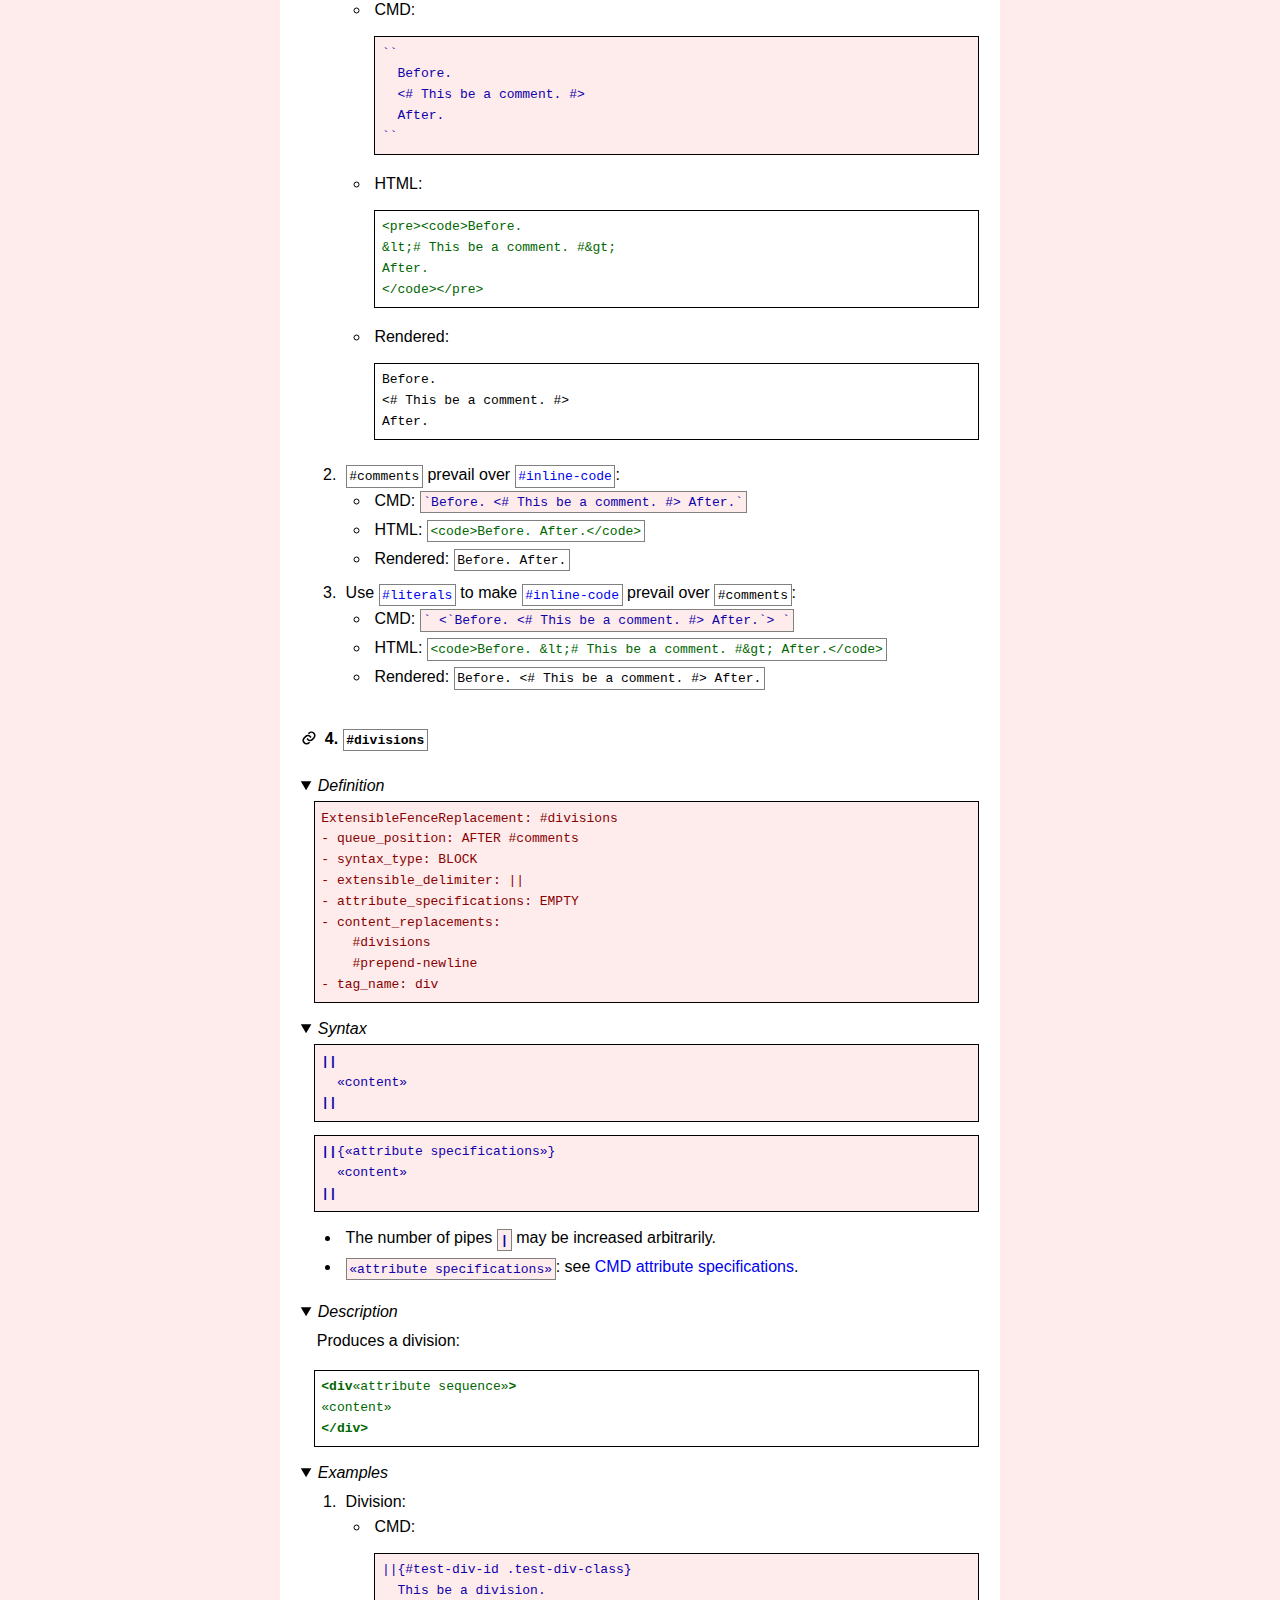
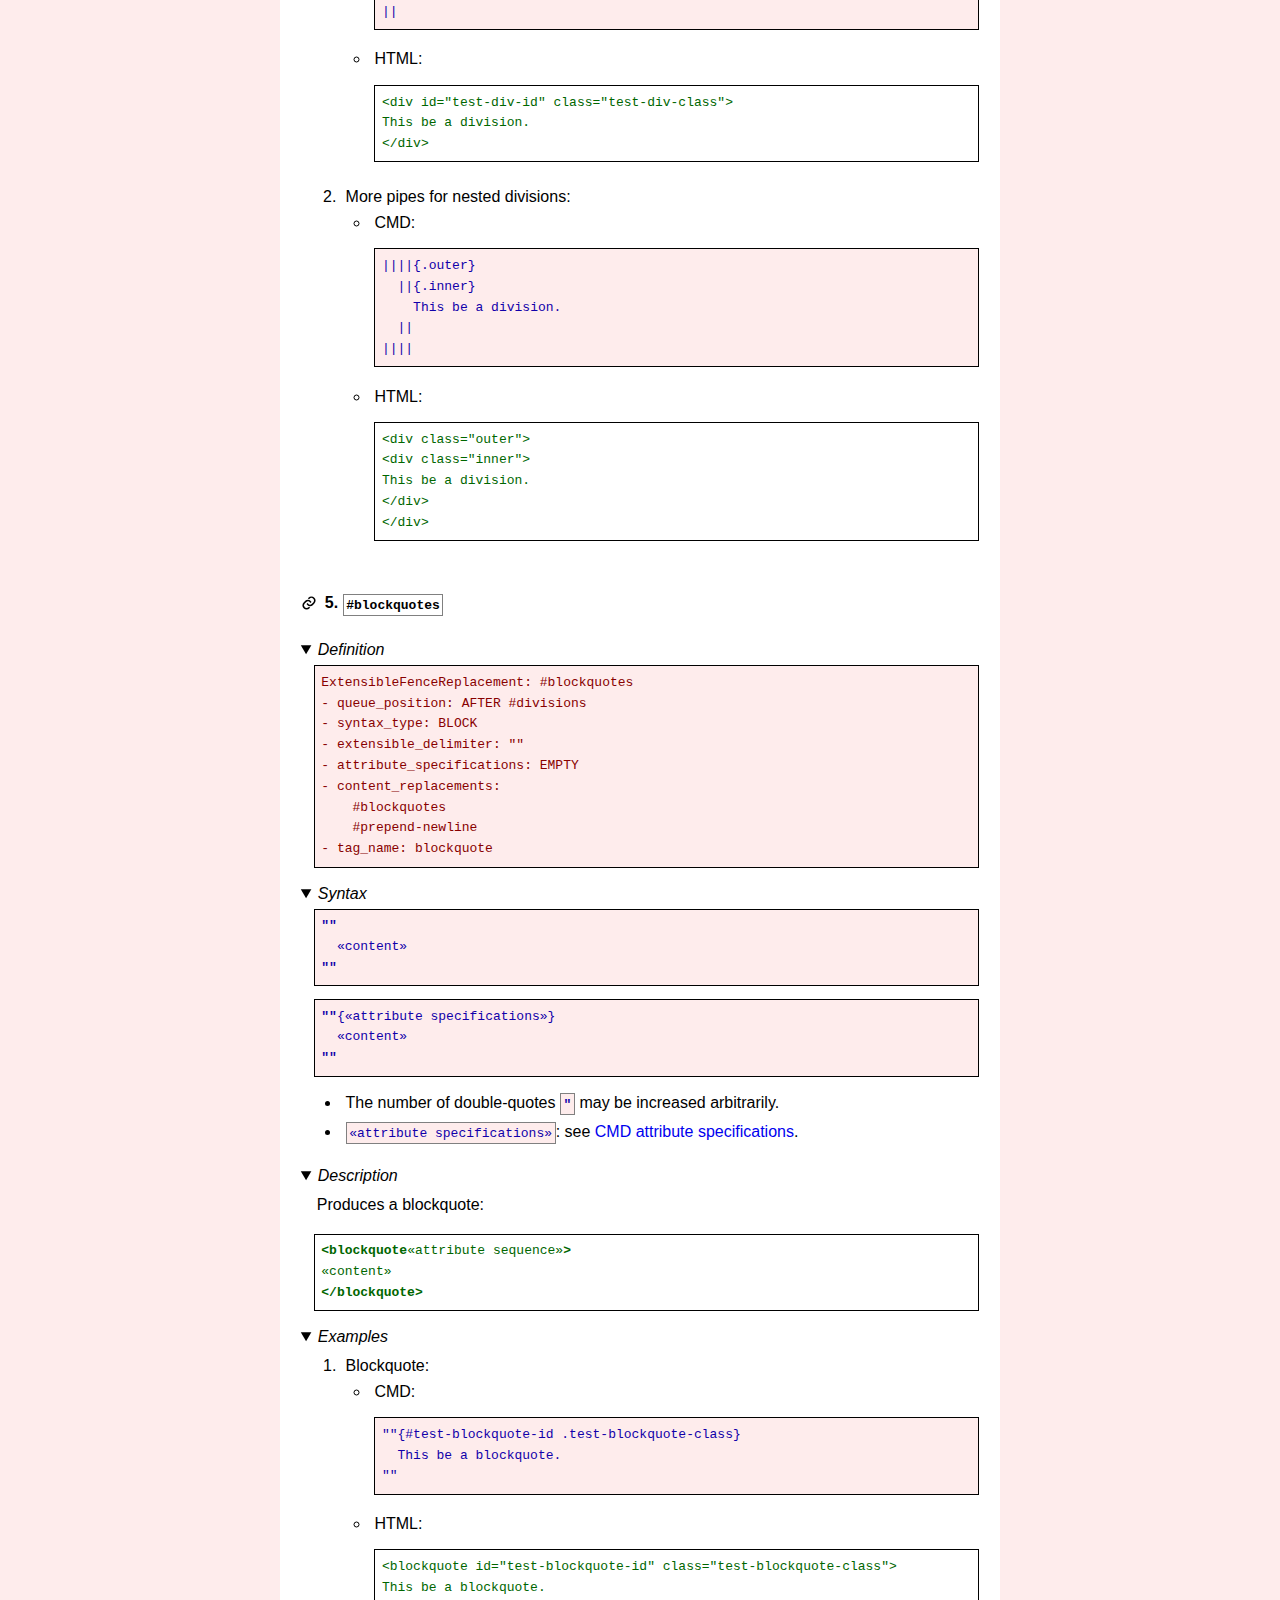
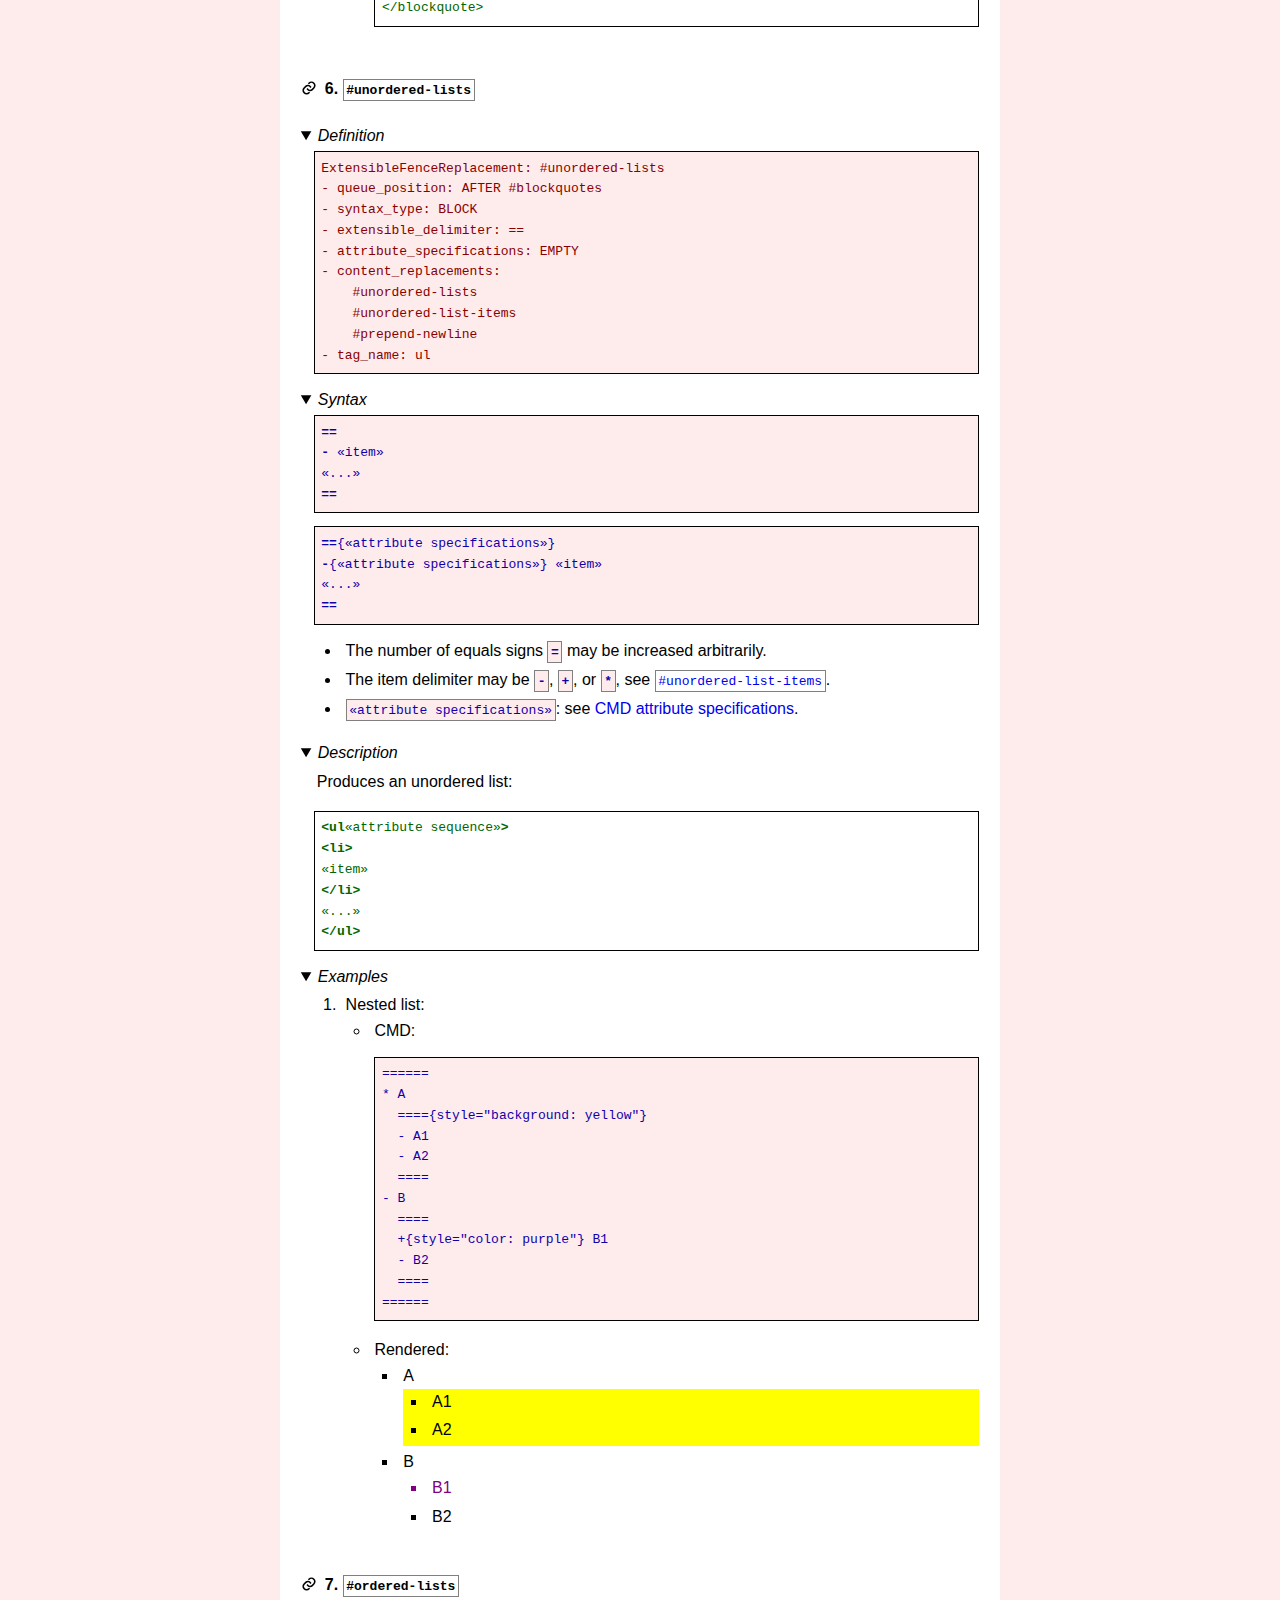
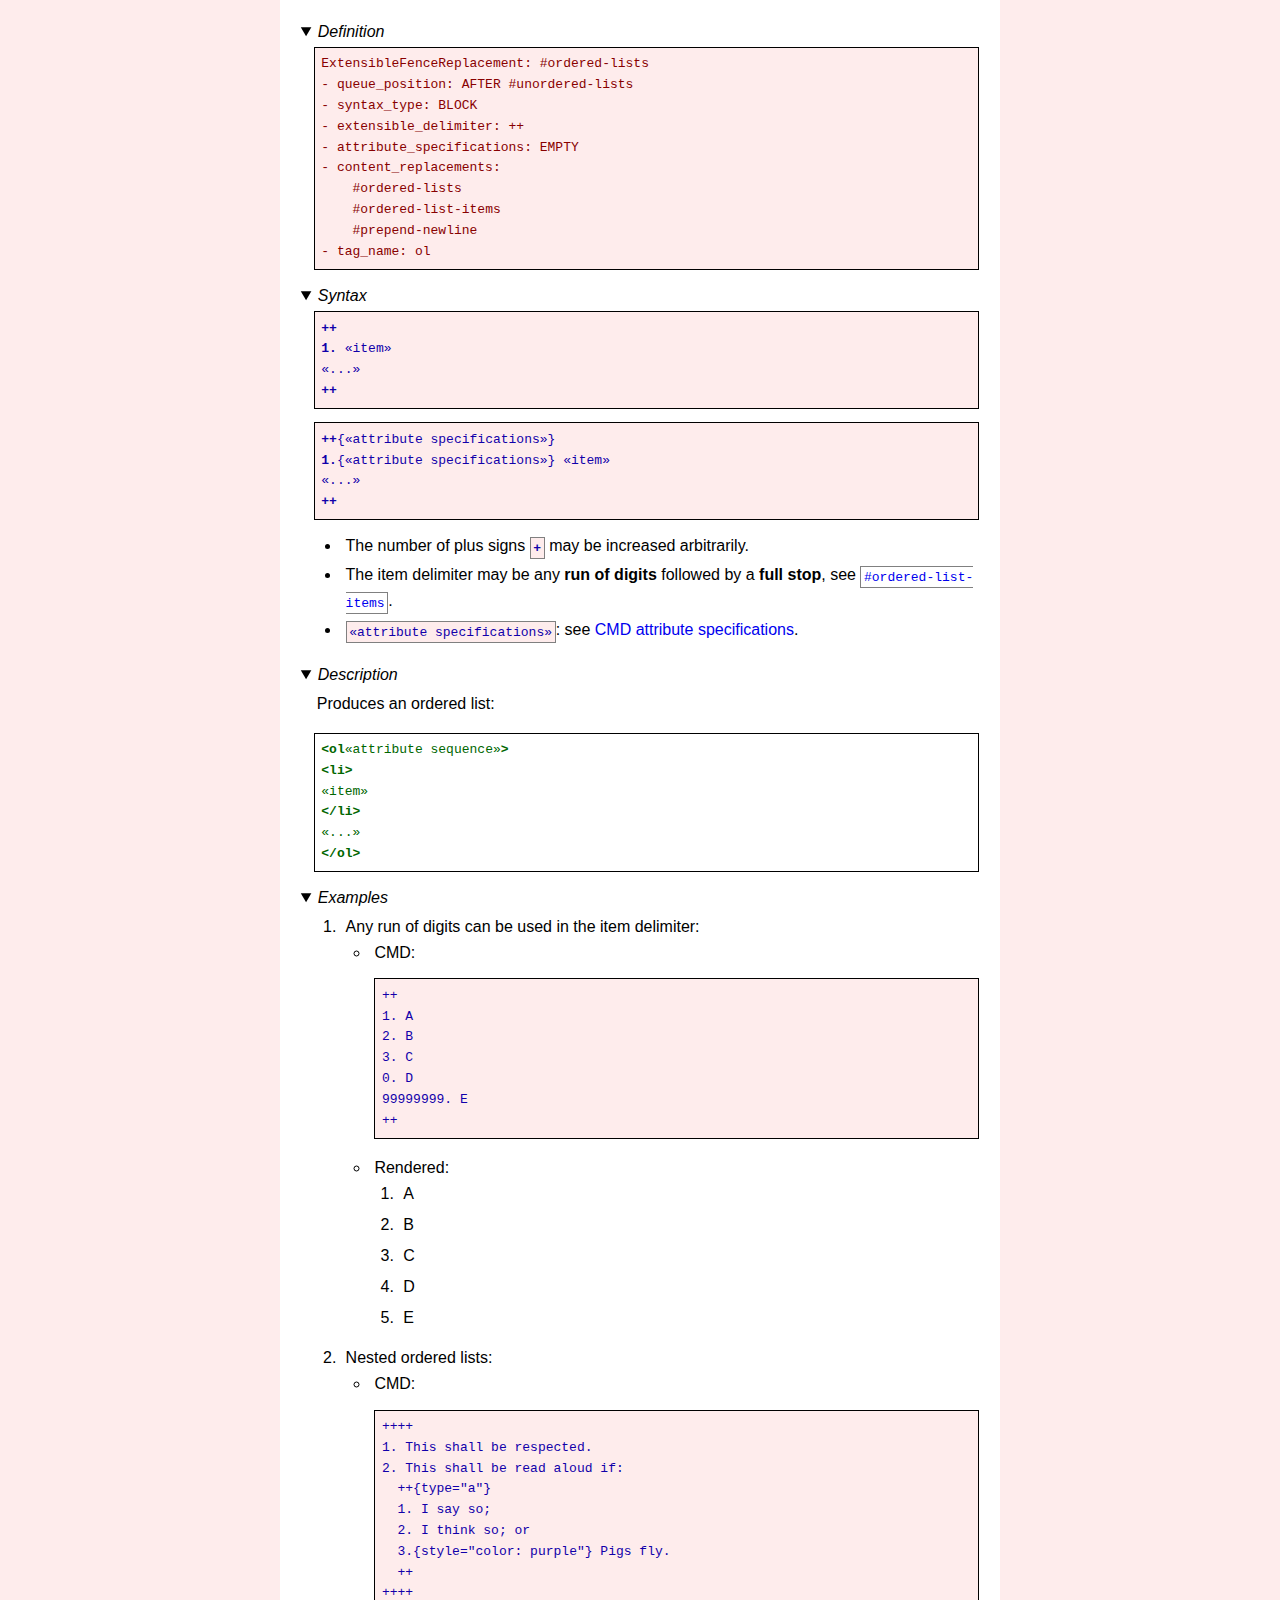
==== commit 54549d5b: "Include 'published to PyPI' in PyPI link text" ====
--- a/index.html
+++ b/index.html
@@ -279,7 +279,7 @@
 </ul>
 <h2 id="installation"><a href="#installation" class="permalink" aria-label="Permalink"></a>Installation</h2>
 <p>
-Conway-Markdown is published to PyPI as <a href="https://pypi.org/project/conwaymd/"><code>conwaymd</code></a>:
+Conway-Markdown is <a href="https://pypi.org/project/conwaymd/">published to PyPI as <code>conwaymd</code></a>:
 </p>
 <pre><code>$ pip3 install conwaymd
 </code></pre>
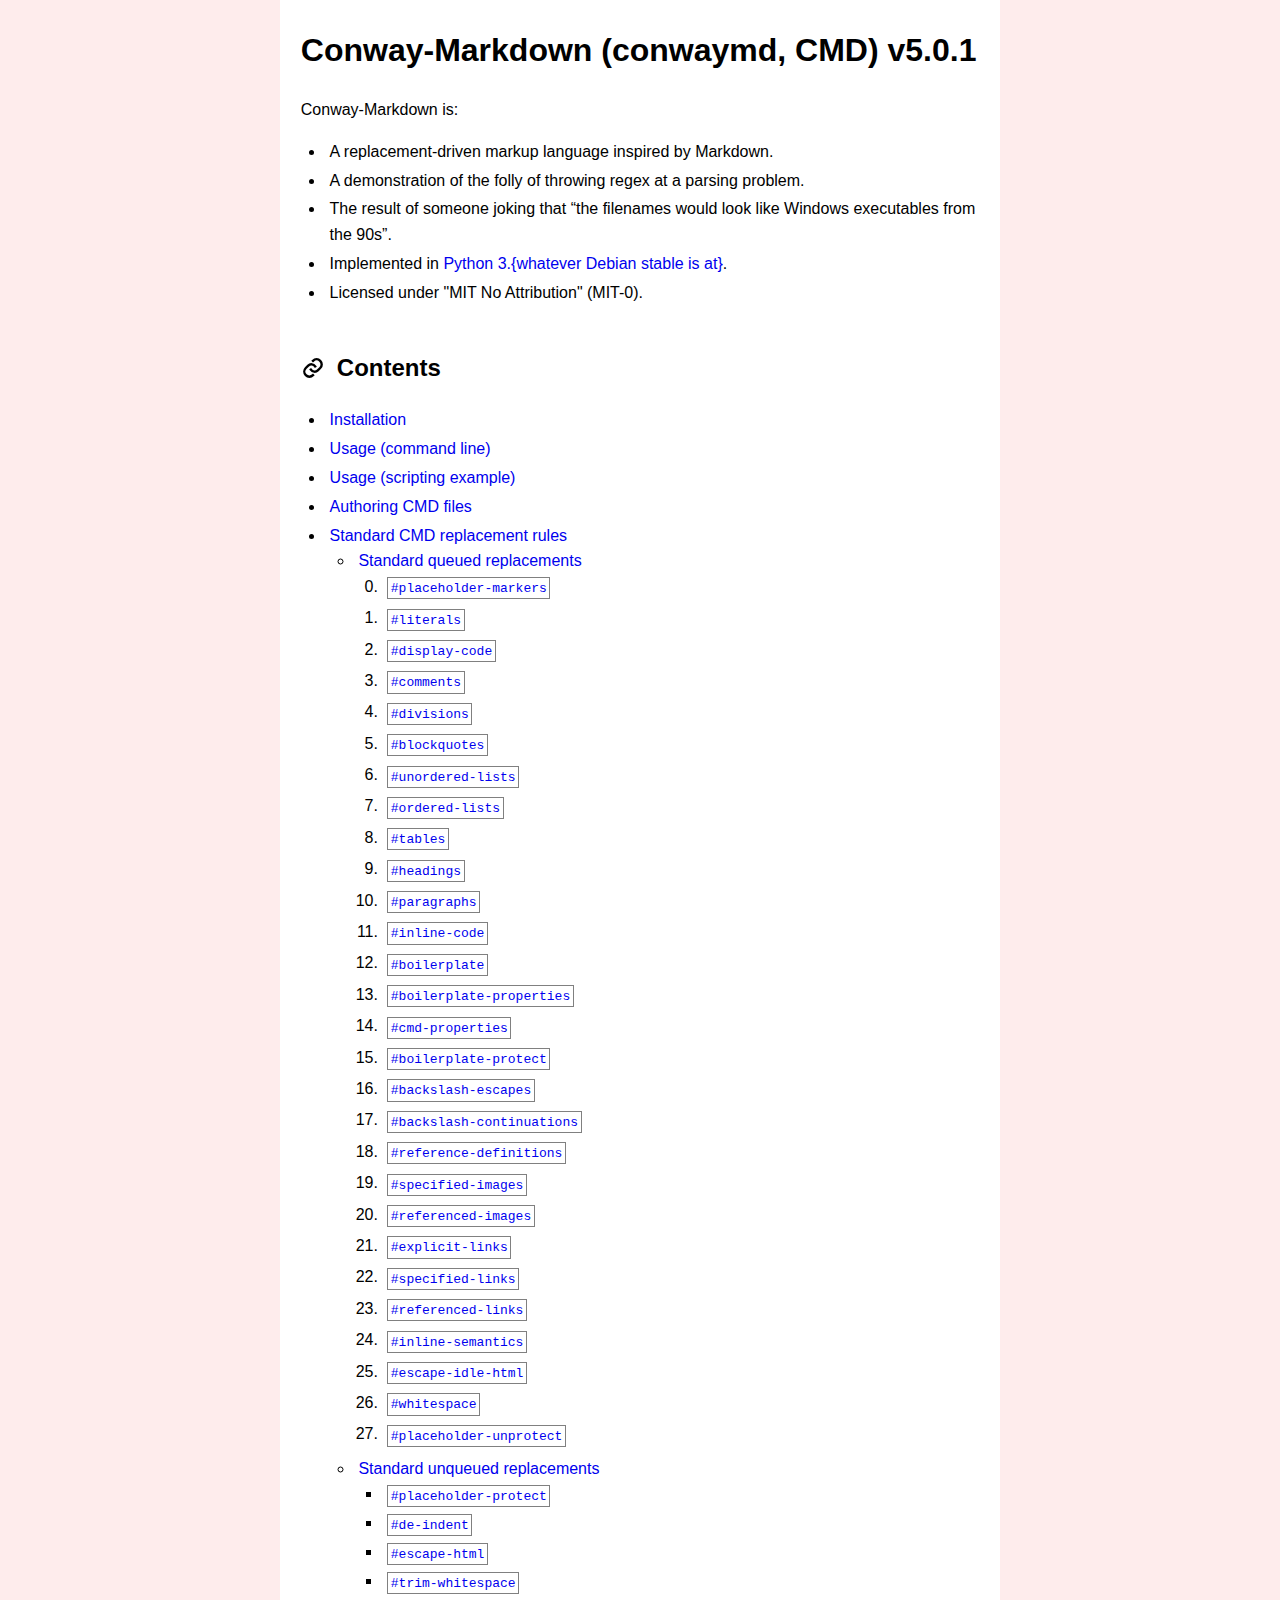
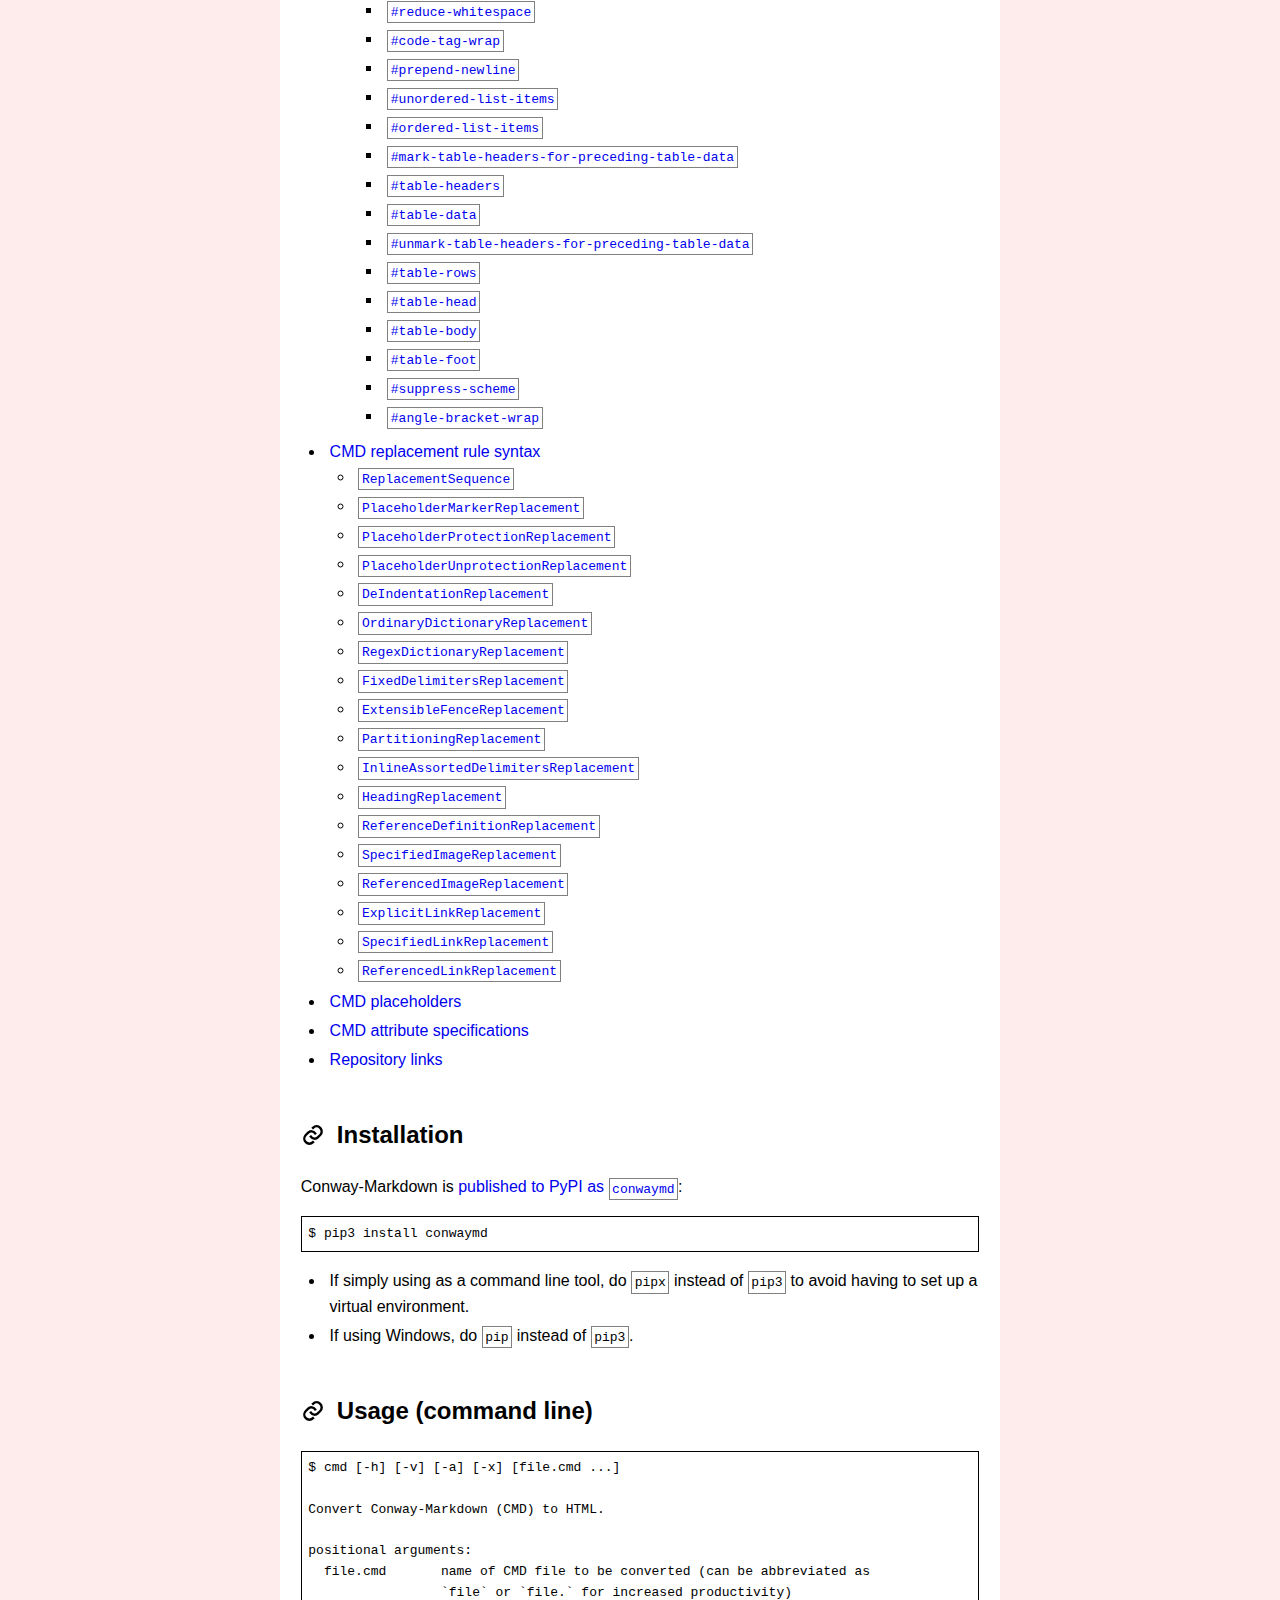
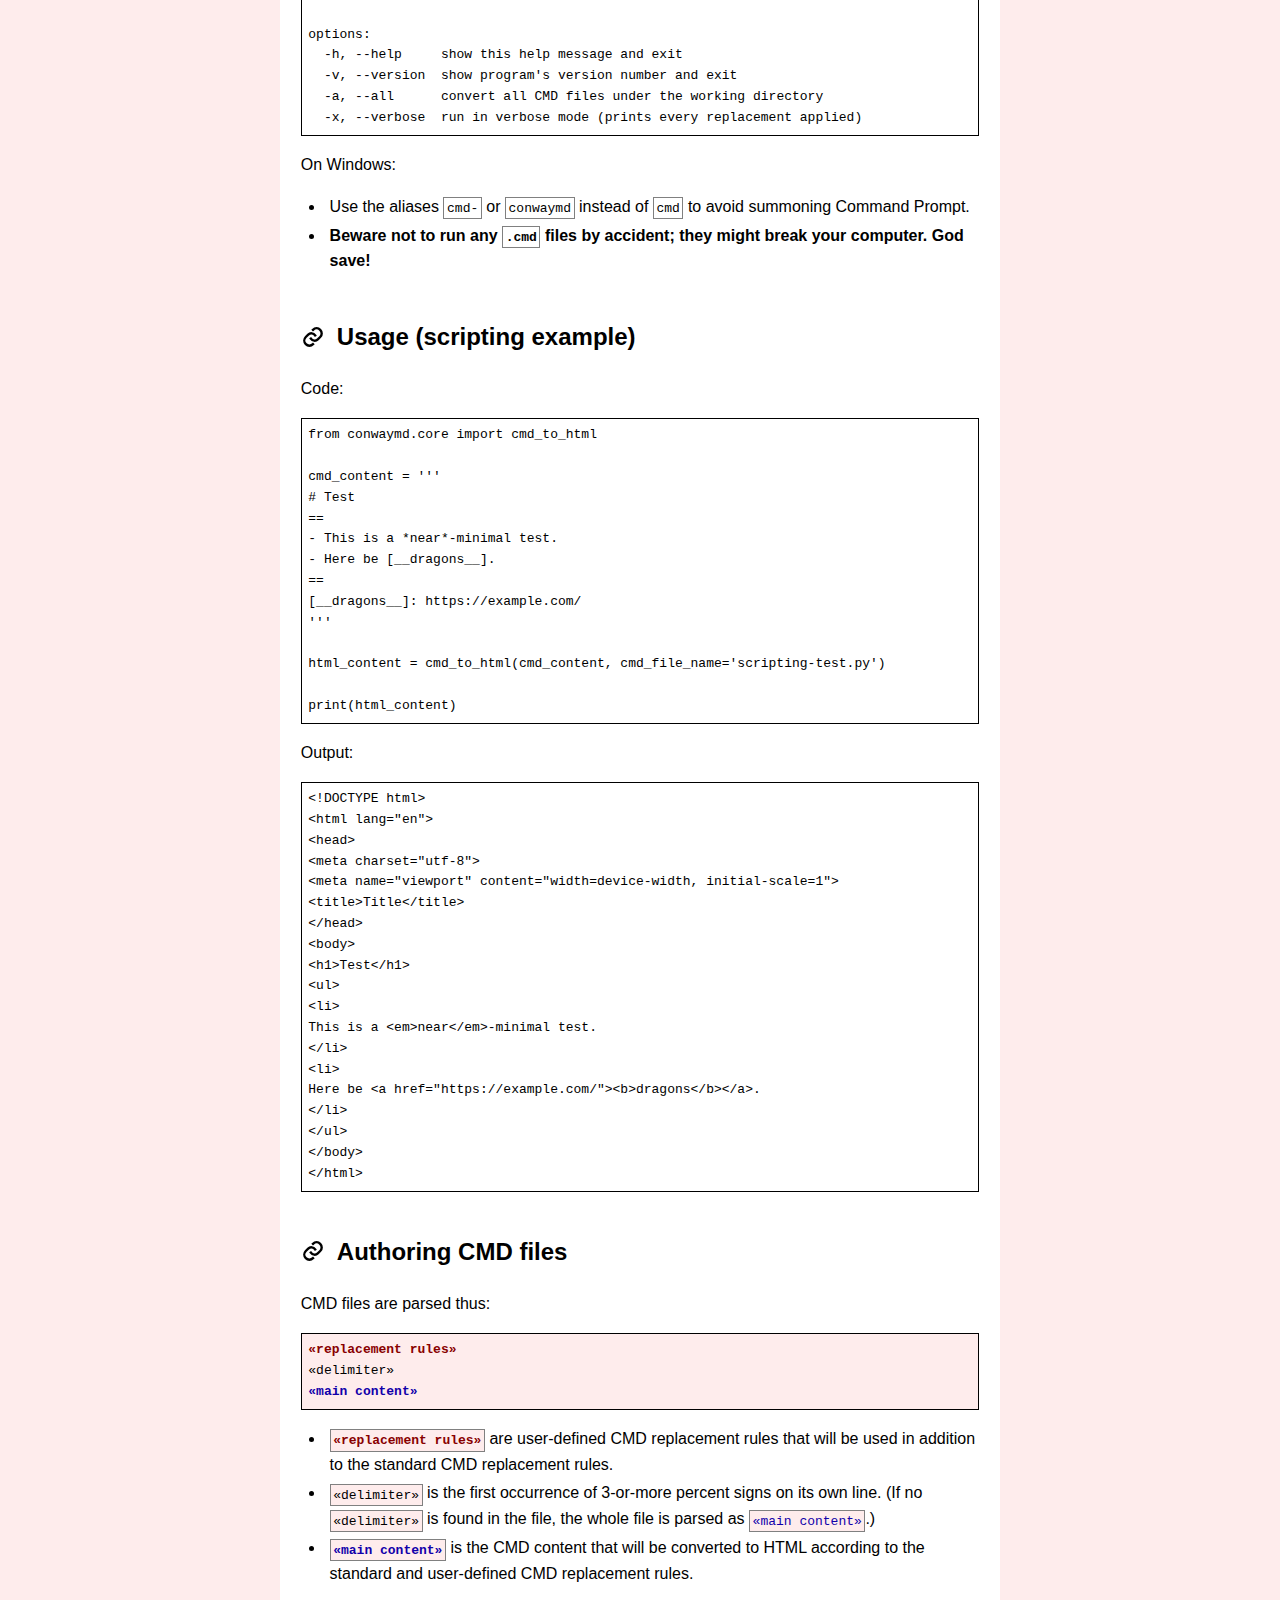
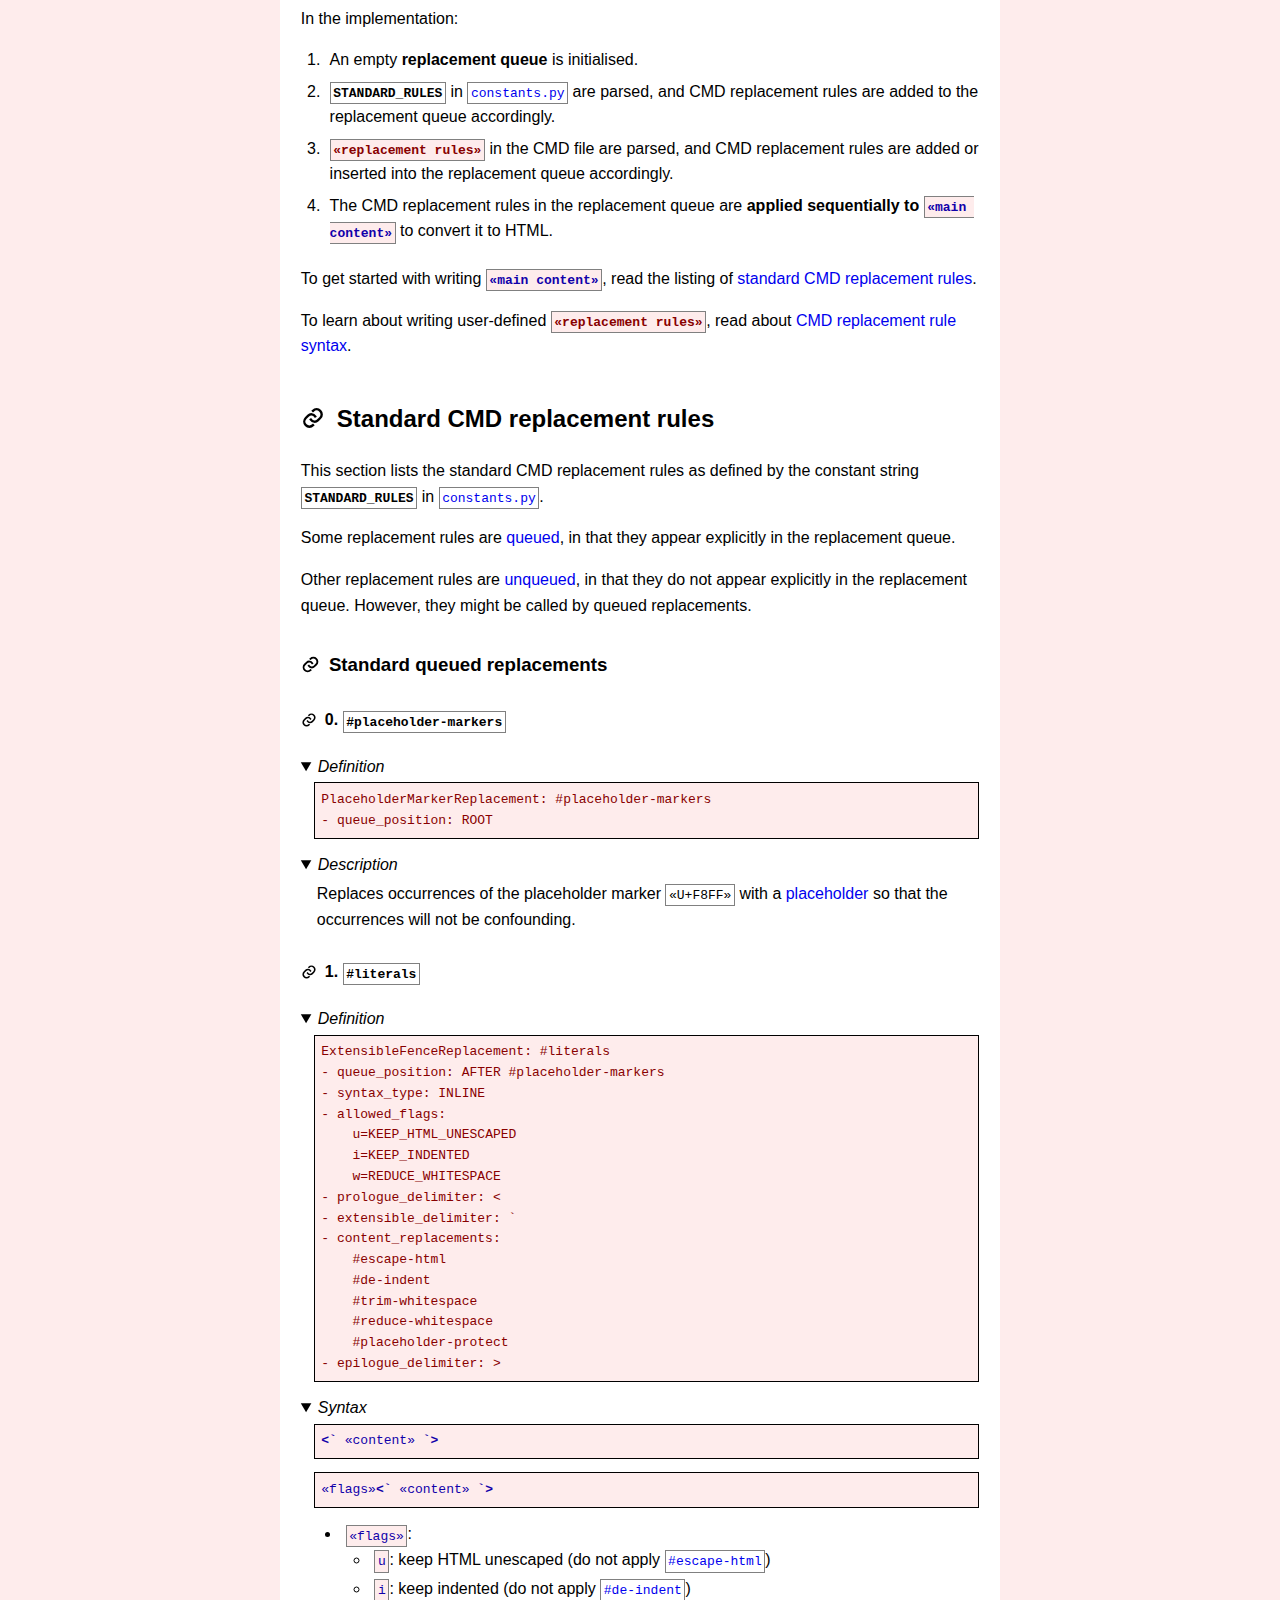
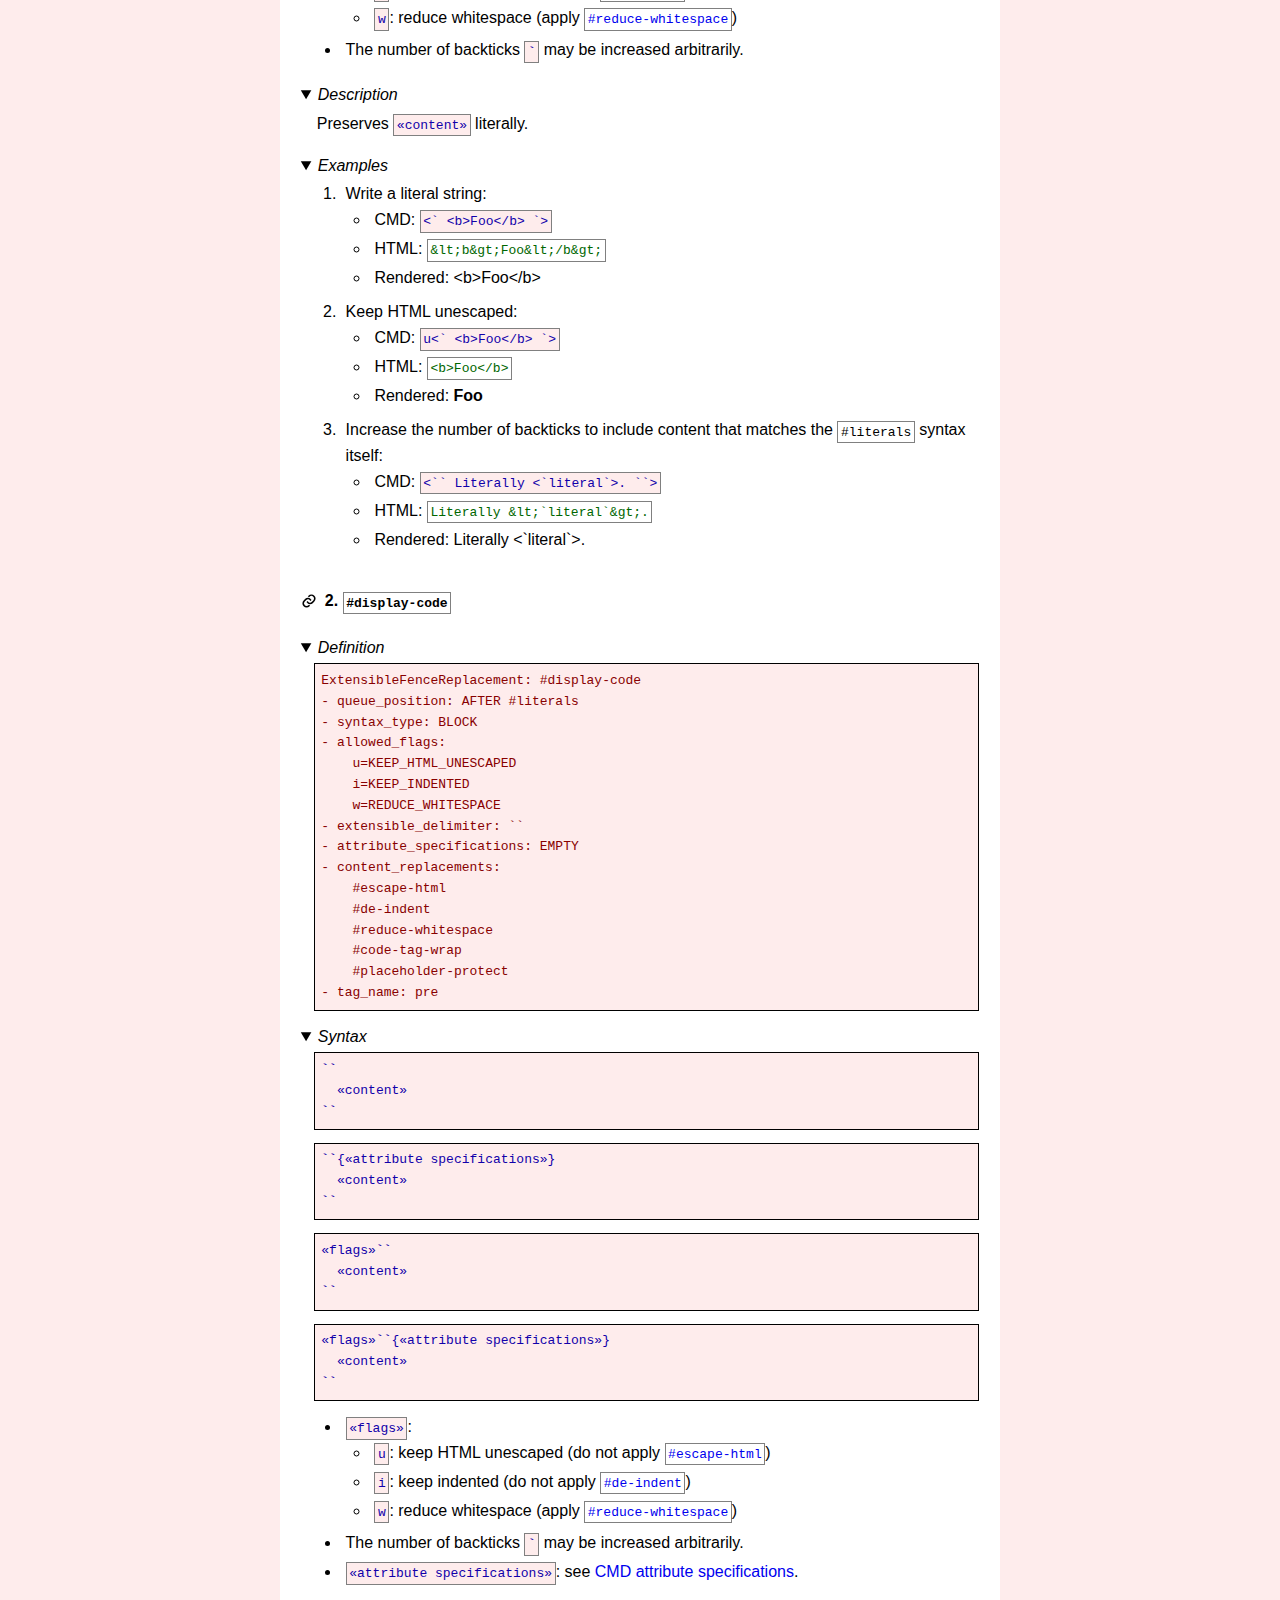
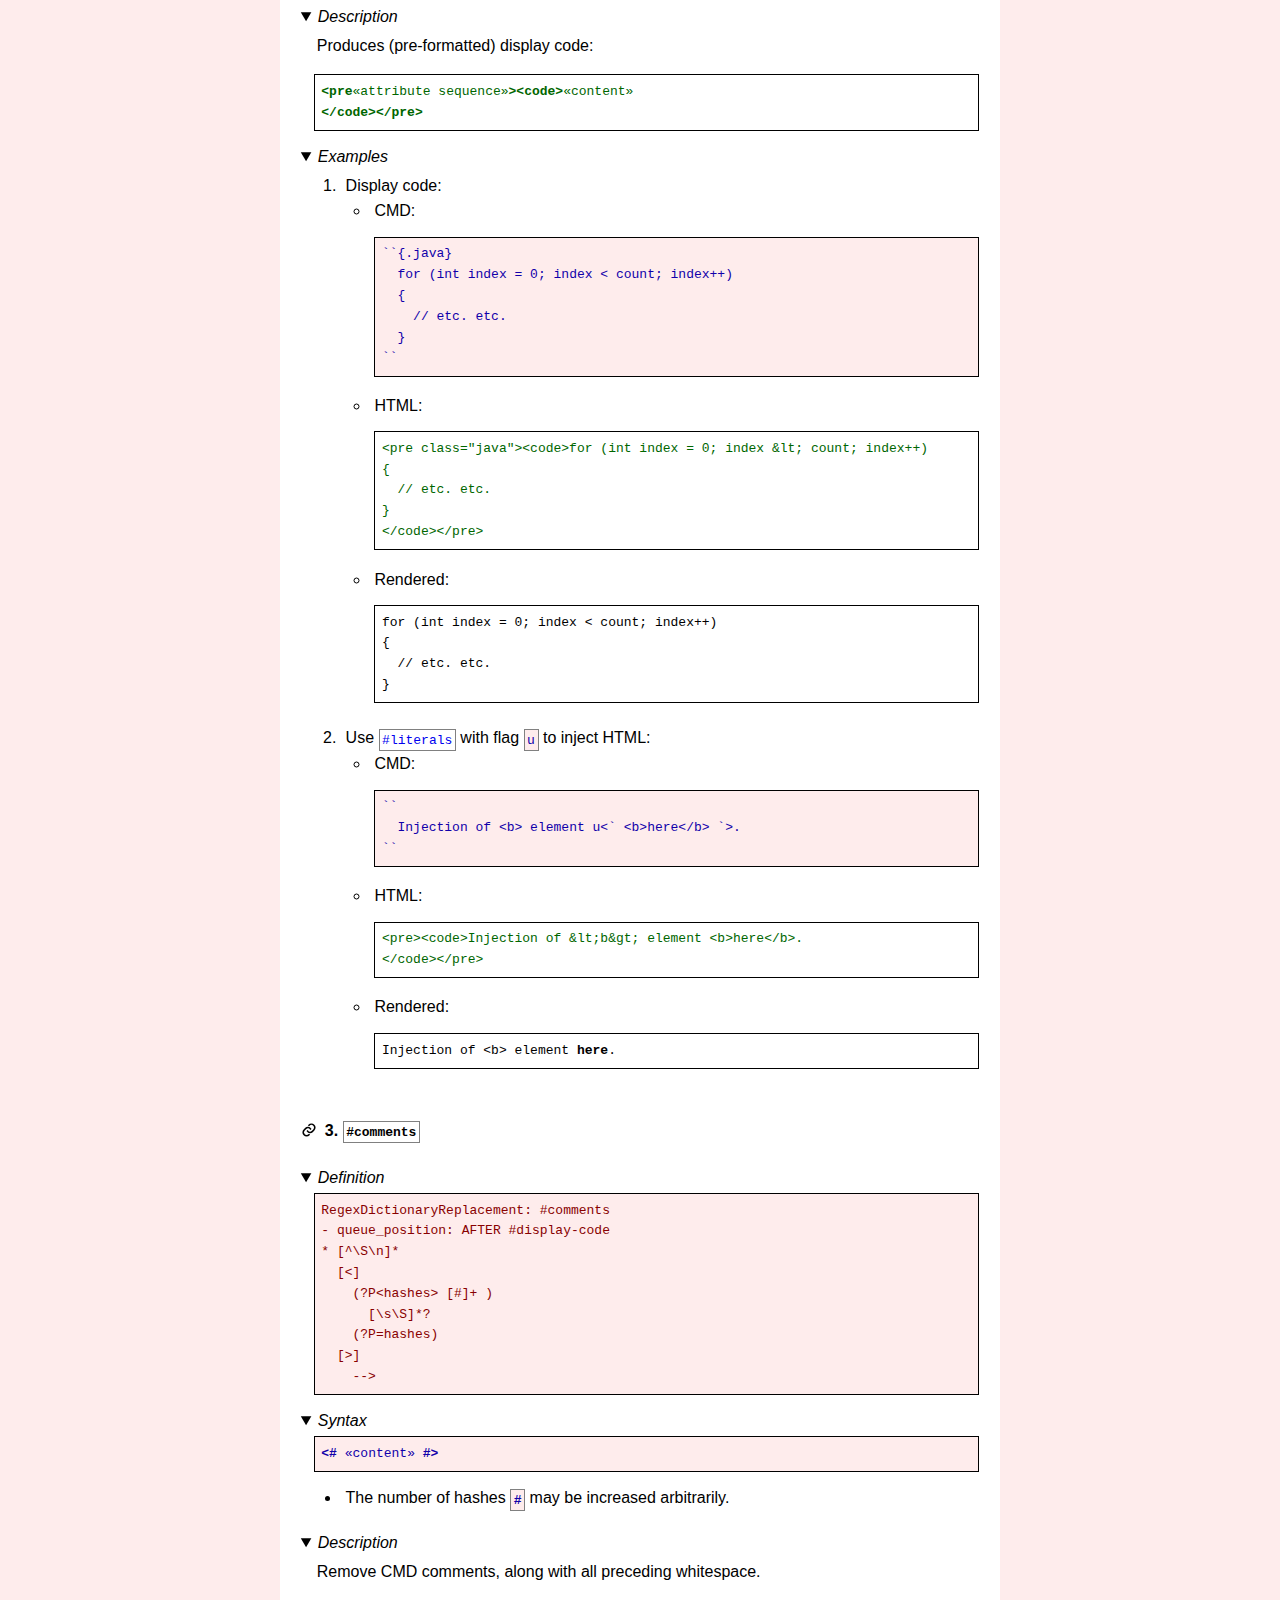
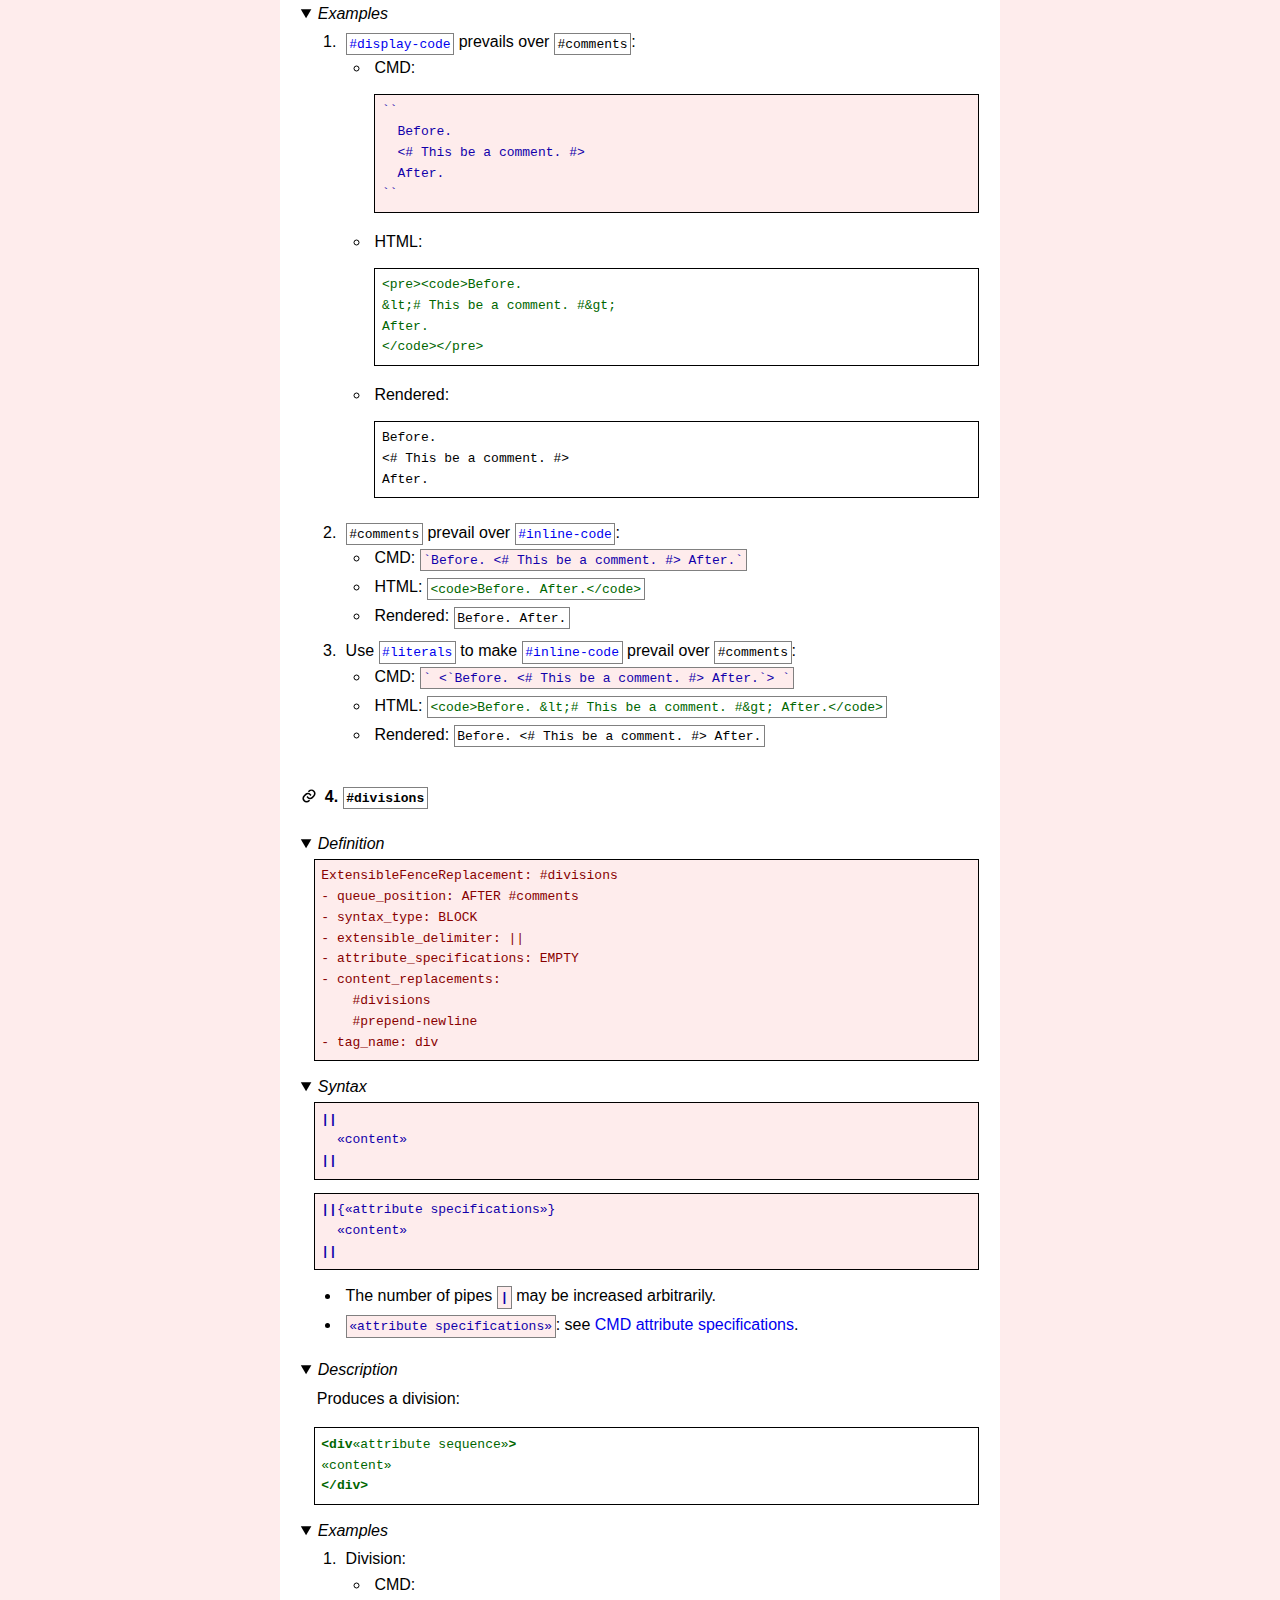
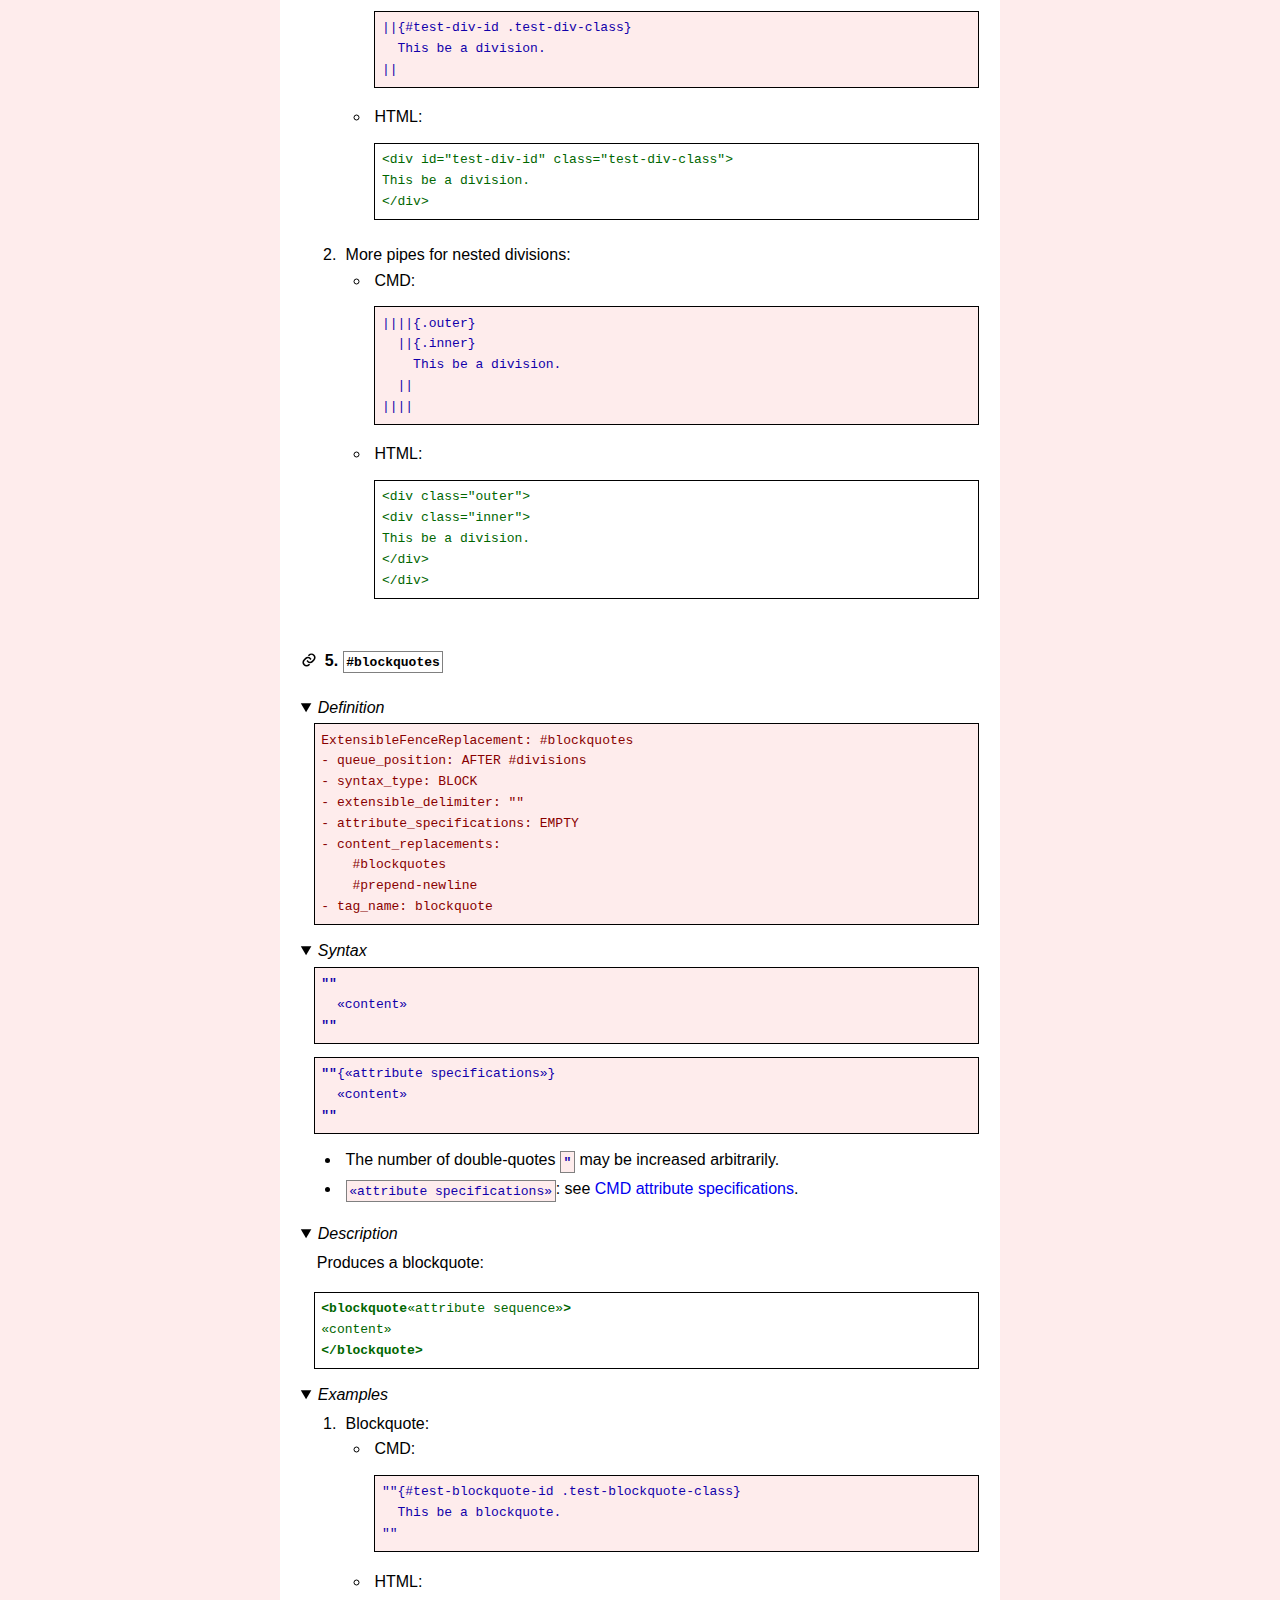
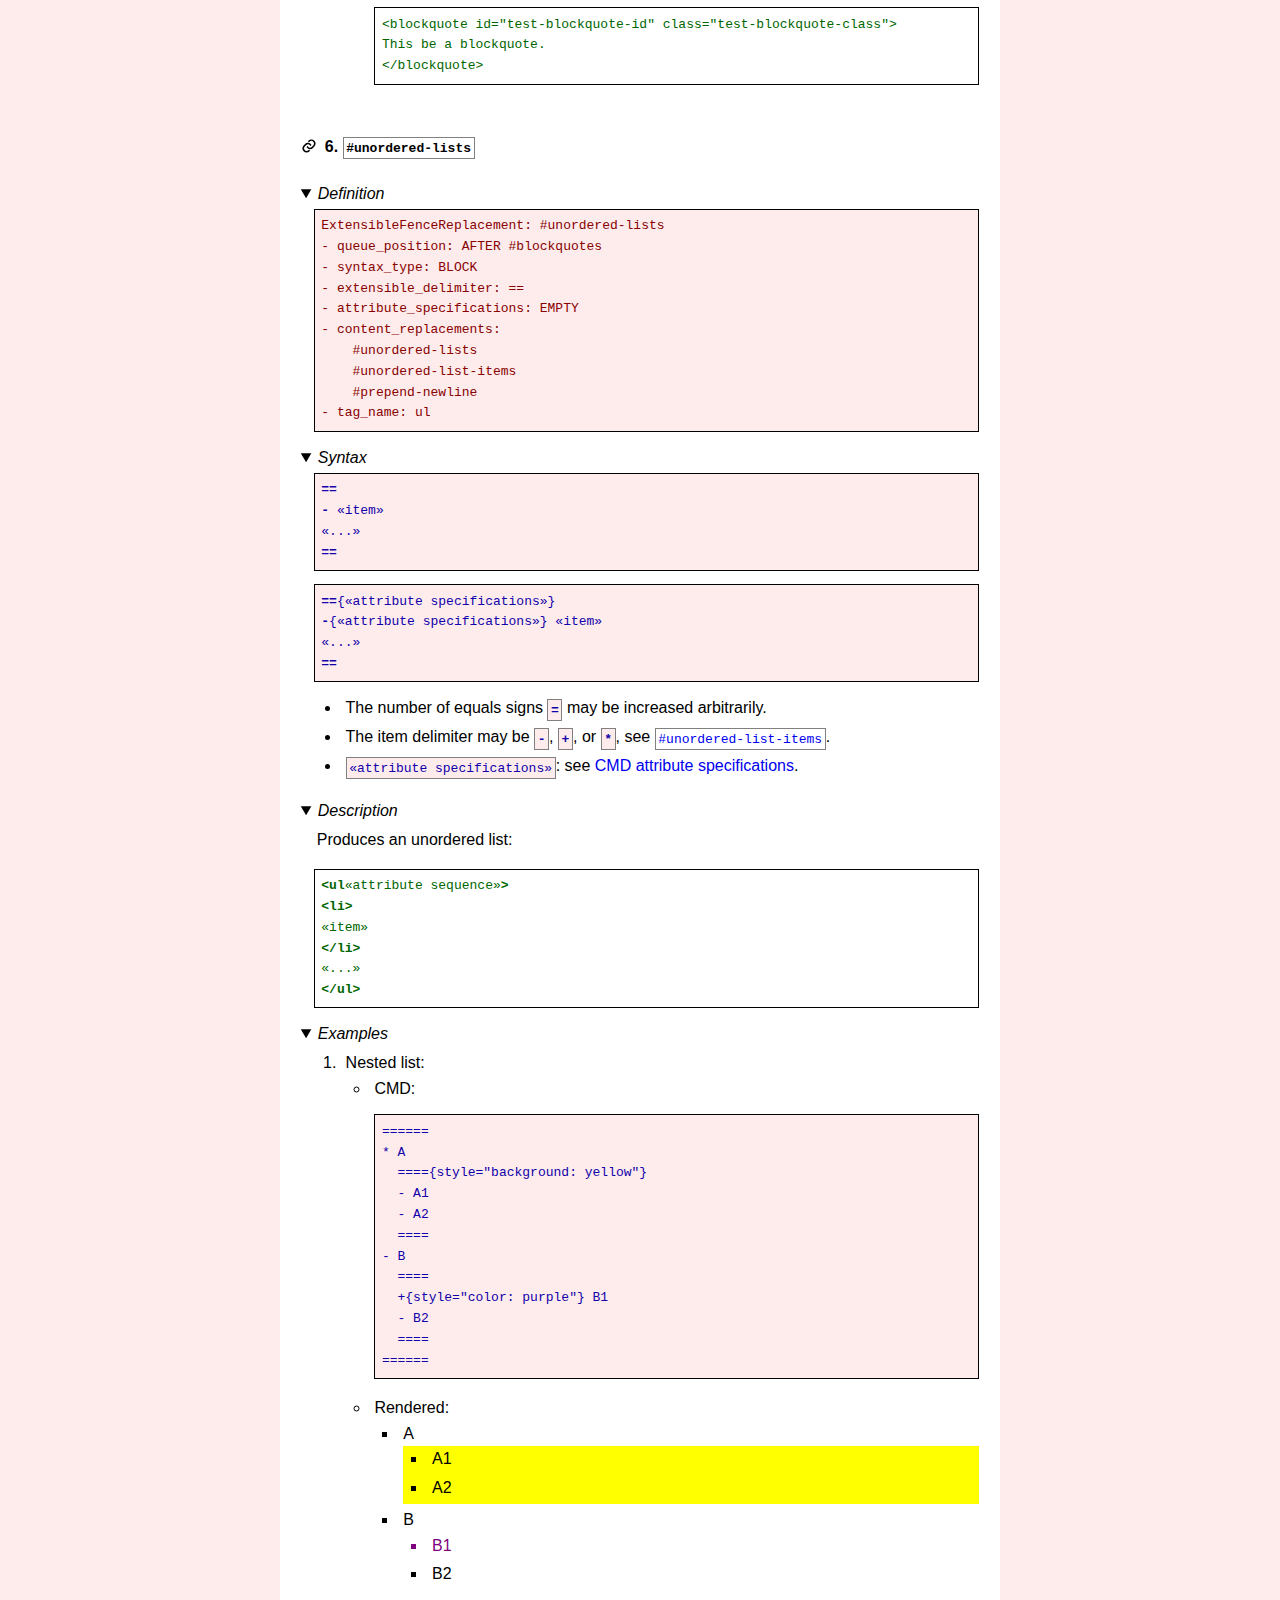
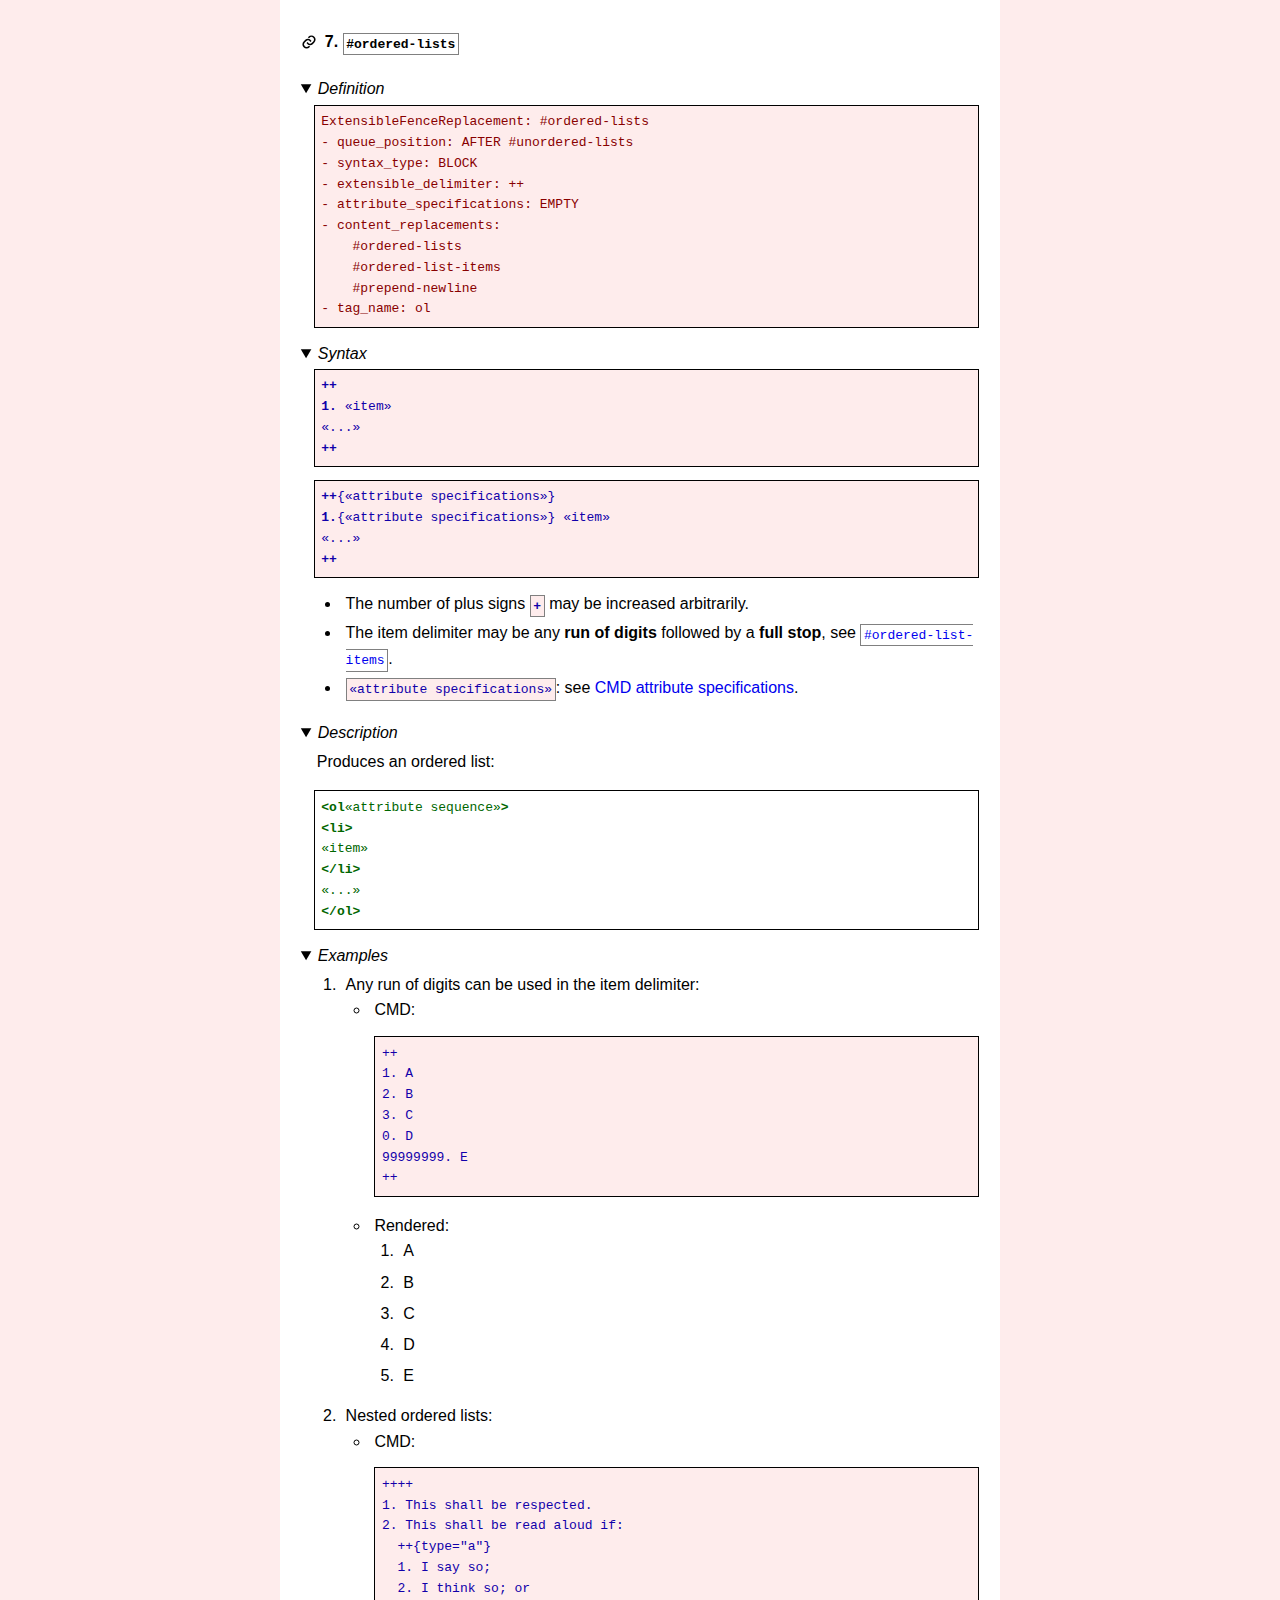
==== commit 436db526: "Add pipx remark for avoiding venv" ====
--- a/index.html
+++ b/index.html
@@ -13,10 +13,10 @@
 <link rel="mask-icon" href="/safari-pinned-tab.svg" color="#7000ff">
 <meta name="msapplication-TileColor" content="#00aba9">
 <meta name="theme-color" content="#ffffff">
-<title>Conway-Markdown (conwaymd, CMD) v5.0.0</title>
+<title>Conway-Markdown (conwaymd, CMD) v5.0.1</title>
 </head>
 <body>
-<h1>Conway-Markdown (conwaymd, CMD) v5.0.0</h1>
+<h1>Conway-Markdown (conwaymd, CMD) v5.0.1</h1>
 <p>
 Conway-Markdown is:
 </p>
@@ -283,9 +283,15 @@
 </p>
 <pre><code>$ pip3 install conwaymd
 </code></pre>
-<p>
-On Windows, use <code>pip</code> instead of <code>pip3</code>.
-</p>
+<ul>
+<li>
+If simply using as a command line tool, do <code>pipx</code> instead of <code>pip3</code>
+to avoid having to set up a virtual environment.
+</li>
+<li>
+If using Windows, do <code>pip</code> instead of <code>pip3</code>.
+</li>
+</ul>
 <h2 id="usage-cli"><a href="#usage-cli" class="permalink" aria-label="Permalink"></a>Usage (command line)</h2>
 <pre><code>$ cmd [-h] [-v] [-a] [-x] [file.cmd ...]
 
@@ -2019,7 +2025,7 @@
 <tr>
 <td><code class="cmd cmdc">%cmd-version</code></td>
 <td><code>__version__</code> in <a href="https://github.com/conwaymd/conwaymd/blob/master/conwaymd/_version.py"><code>_version.py</code></a>
-(currently <code class="html">5.0.0</code>)</td>
+(currently <code class="html">5.0.1</code>)</td>
 </tr>
 <tr>
 <td><code class="cmd cmdc">%cmd-name</code></td>
@@ -4186,7 +4192,7 @@
 <tr>
 <td><code>CMD_VERSION</code></td>
 <td><code>__version__</code> in <a href="https://github.com/conwaymd/conwaymd/blob/master/conwaymd/_version.py"><code>_version.py</code></a>
-(currently <code class="html">5.0.0</code>)</td>
+(currently <code class="html">5.0.1</code>)</td>
 </tr>
 <tr>
 <td><code>CMD_NAME</code></td>
@@ -4282,7 +4288,7 @@
 <tr>
 <td><code>CMD_VERSION</code></td>
 <td><code>__version__</code> in <a href="https://github.com/conwaymd/conwaymd/blob/master/conwaymd/_version.py"><code>_version.py</code></a>
-(currently <code class="html">5.0.0</code>)</td>
+(currently <code class="html">5.0.1</code>)</td>
 </tr>
 <tr>
 <td><code>CMD_NAME</code></td>
